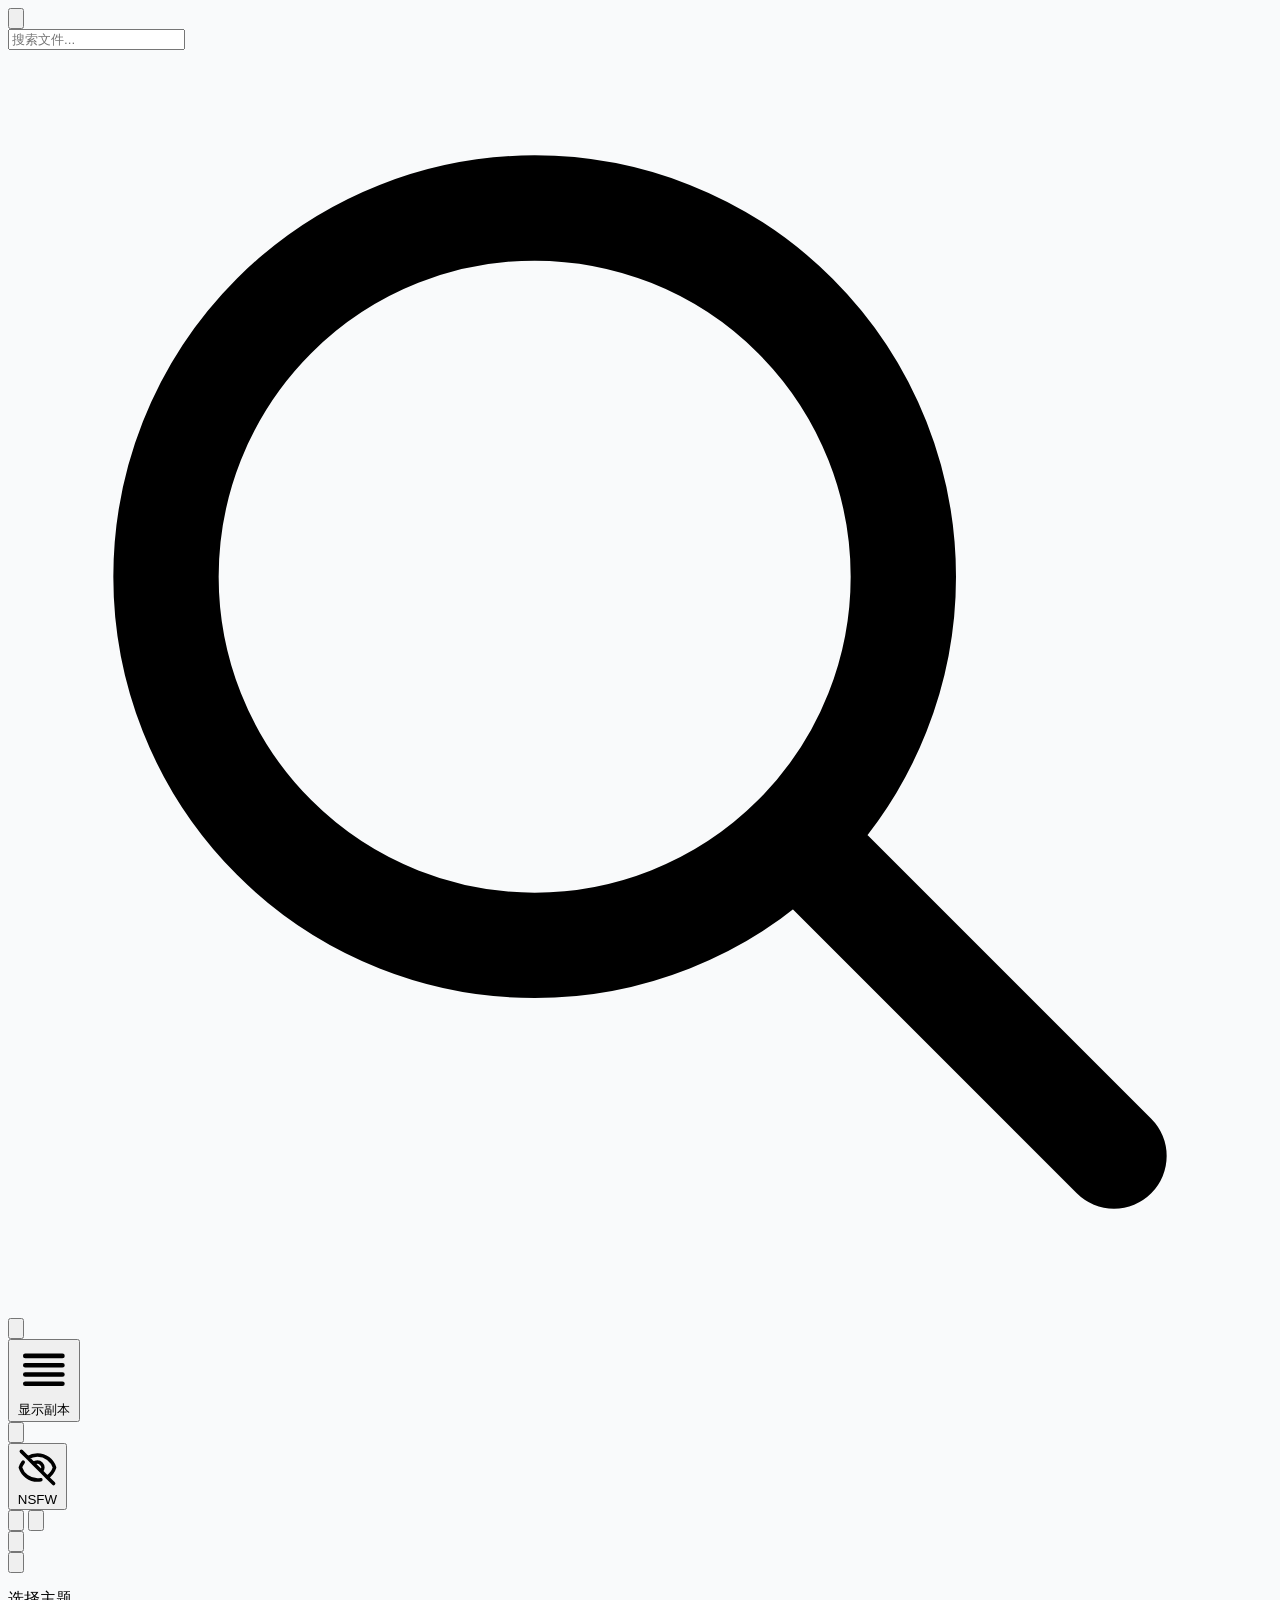
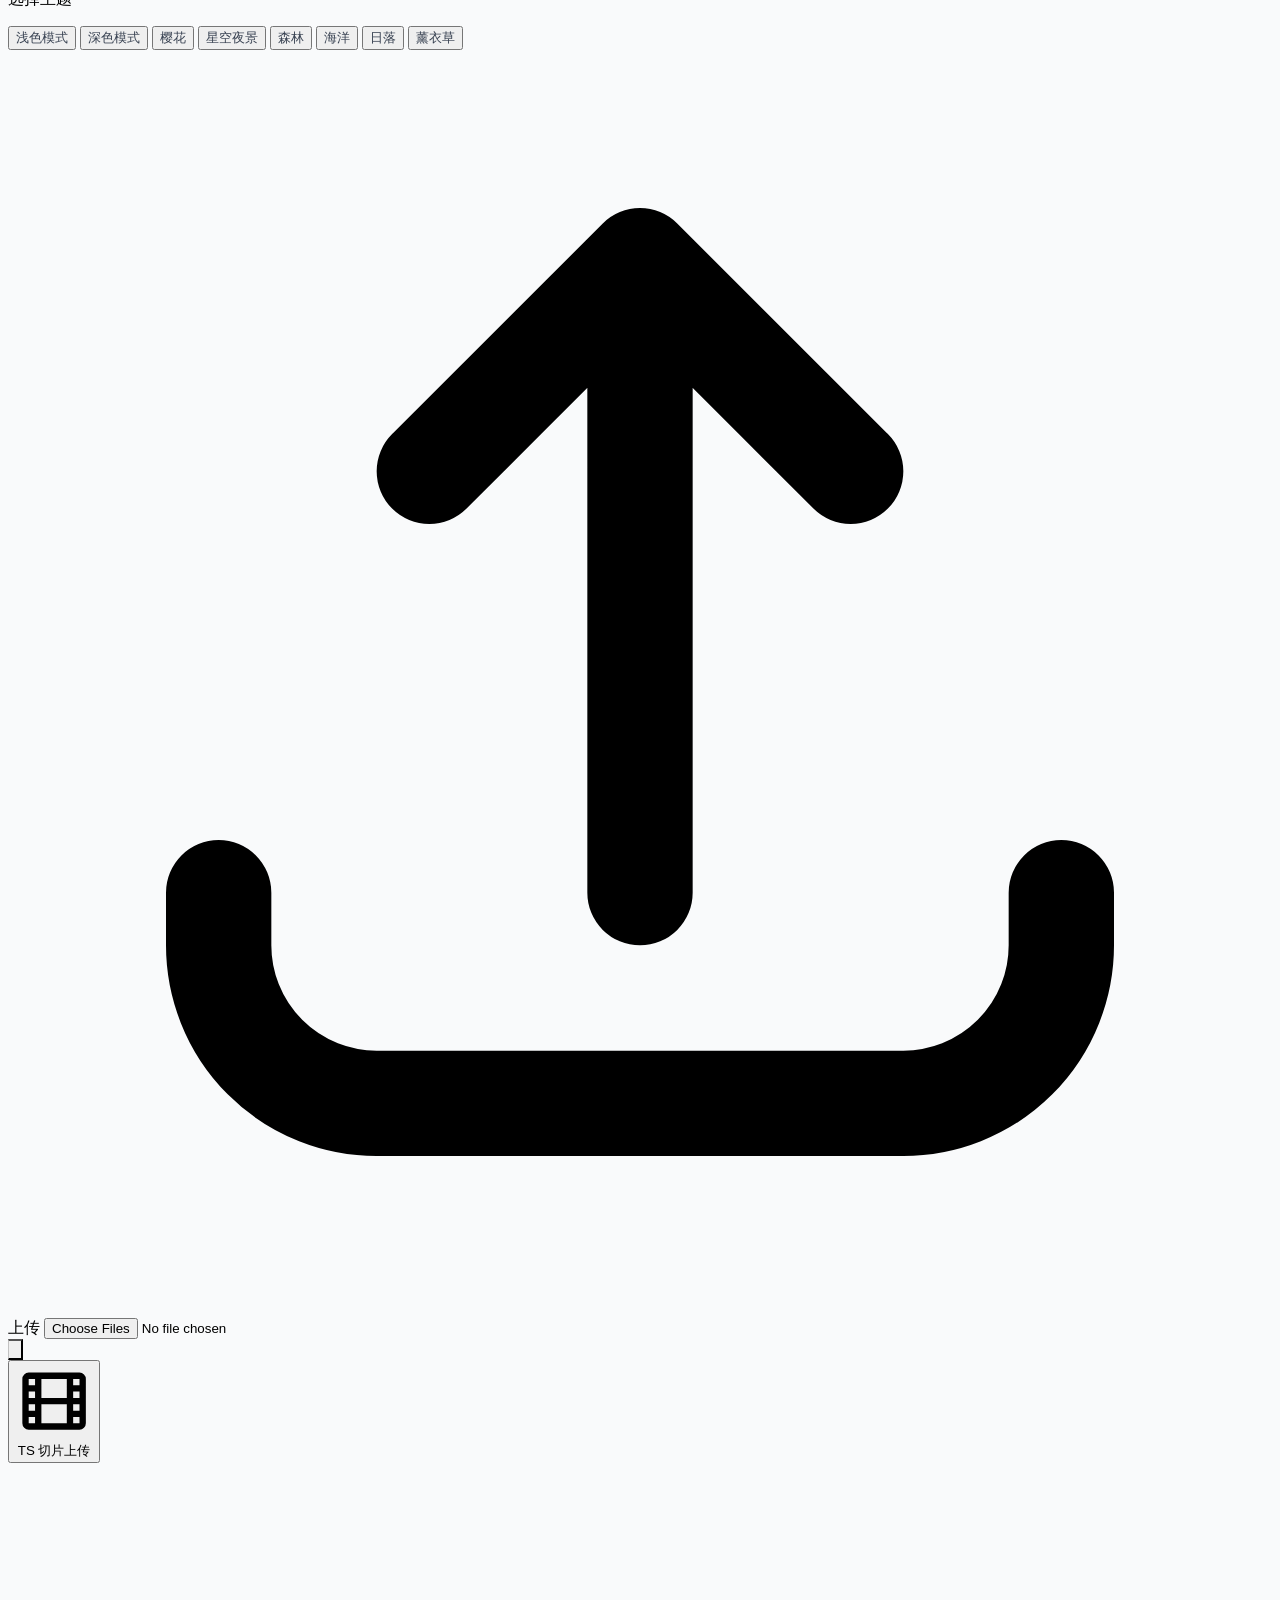
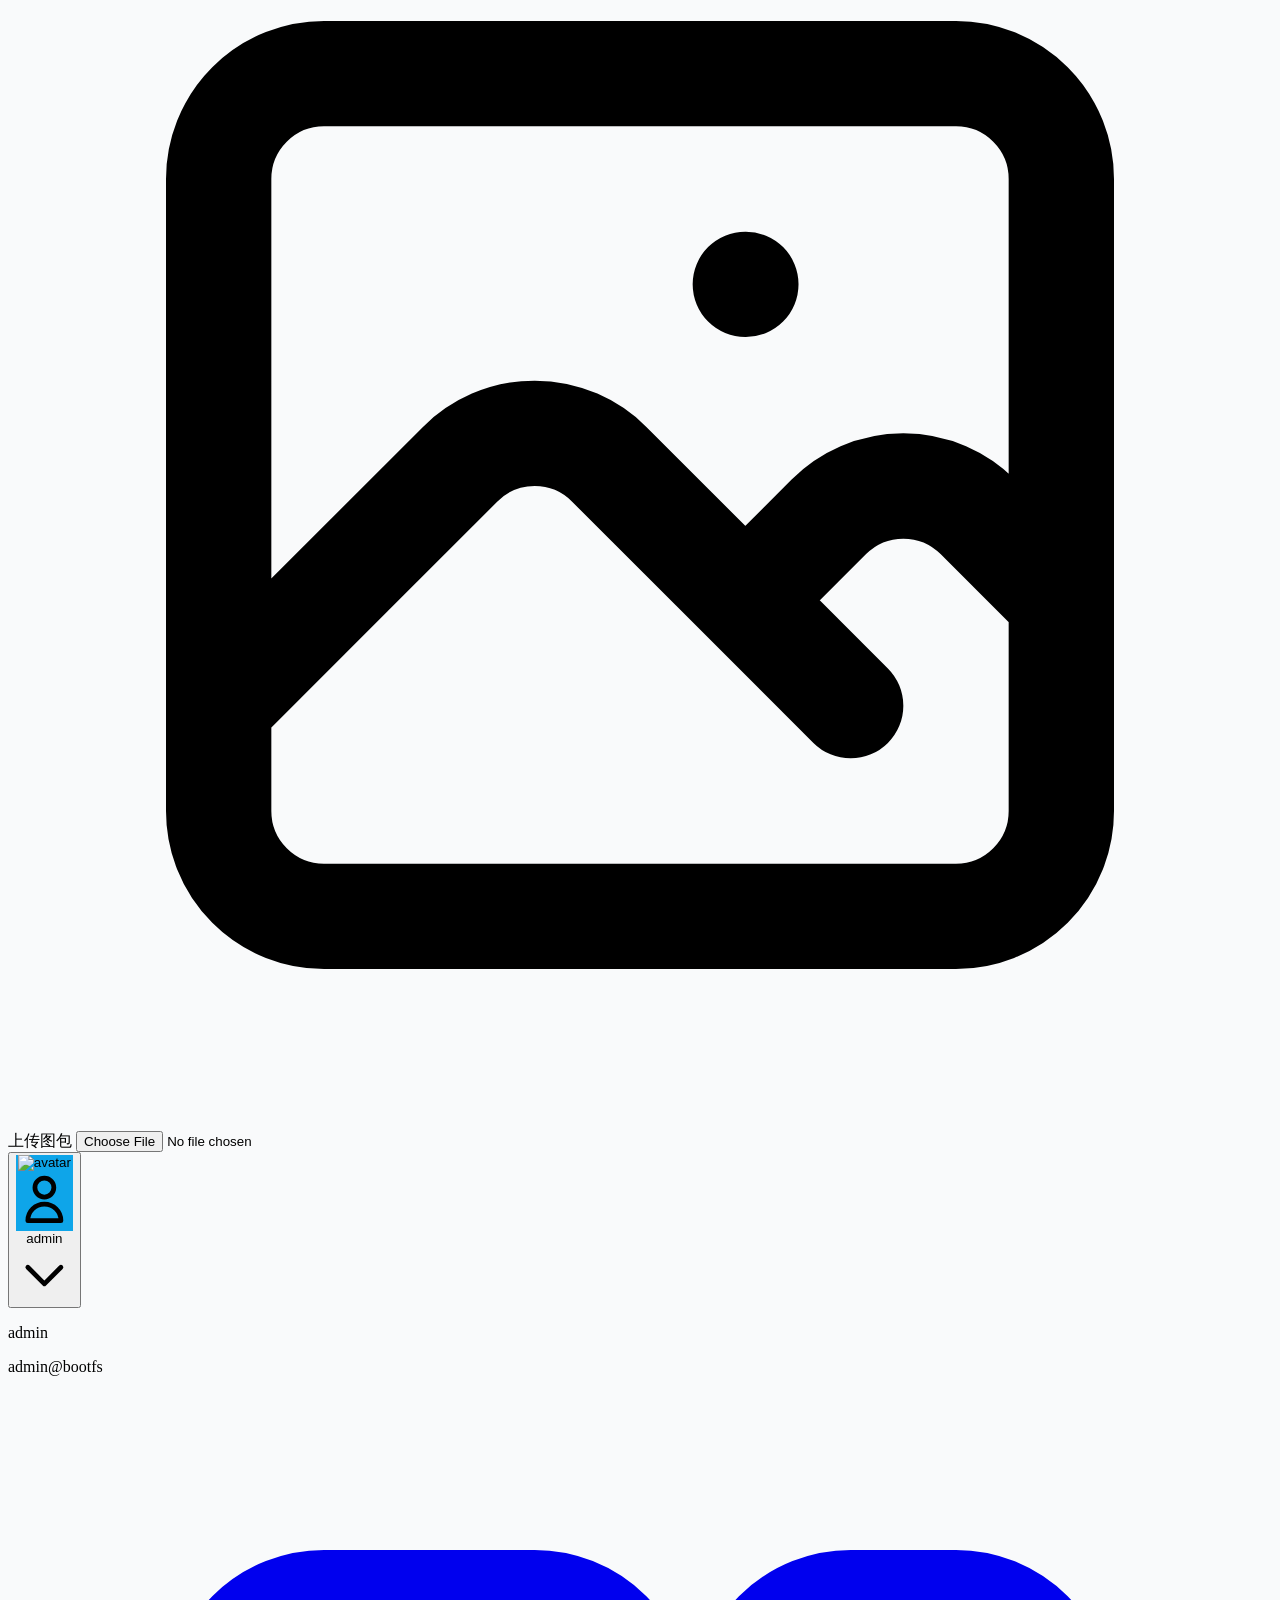
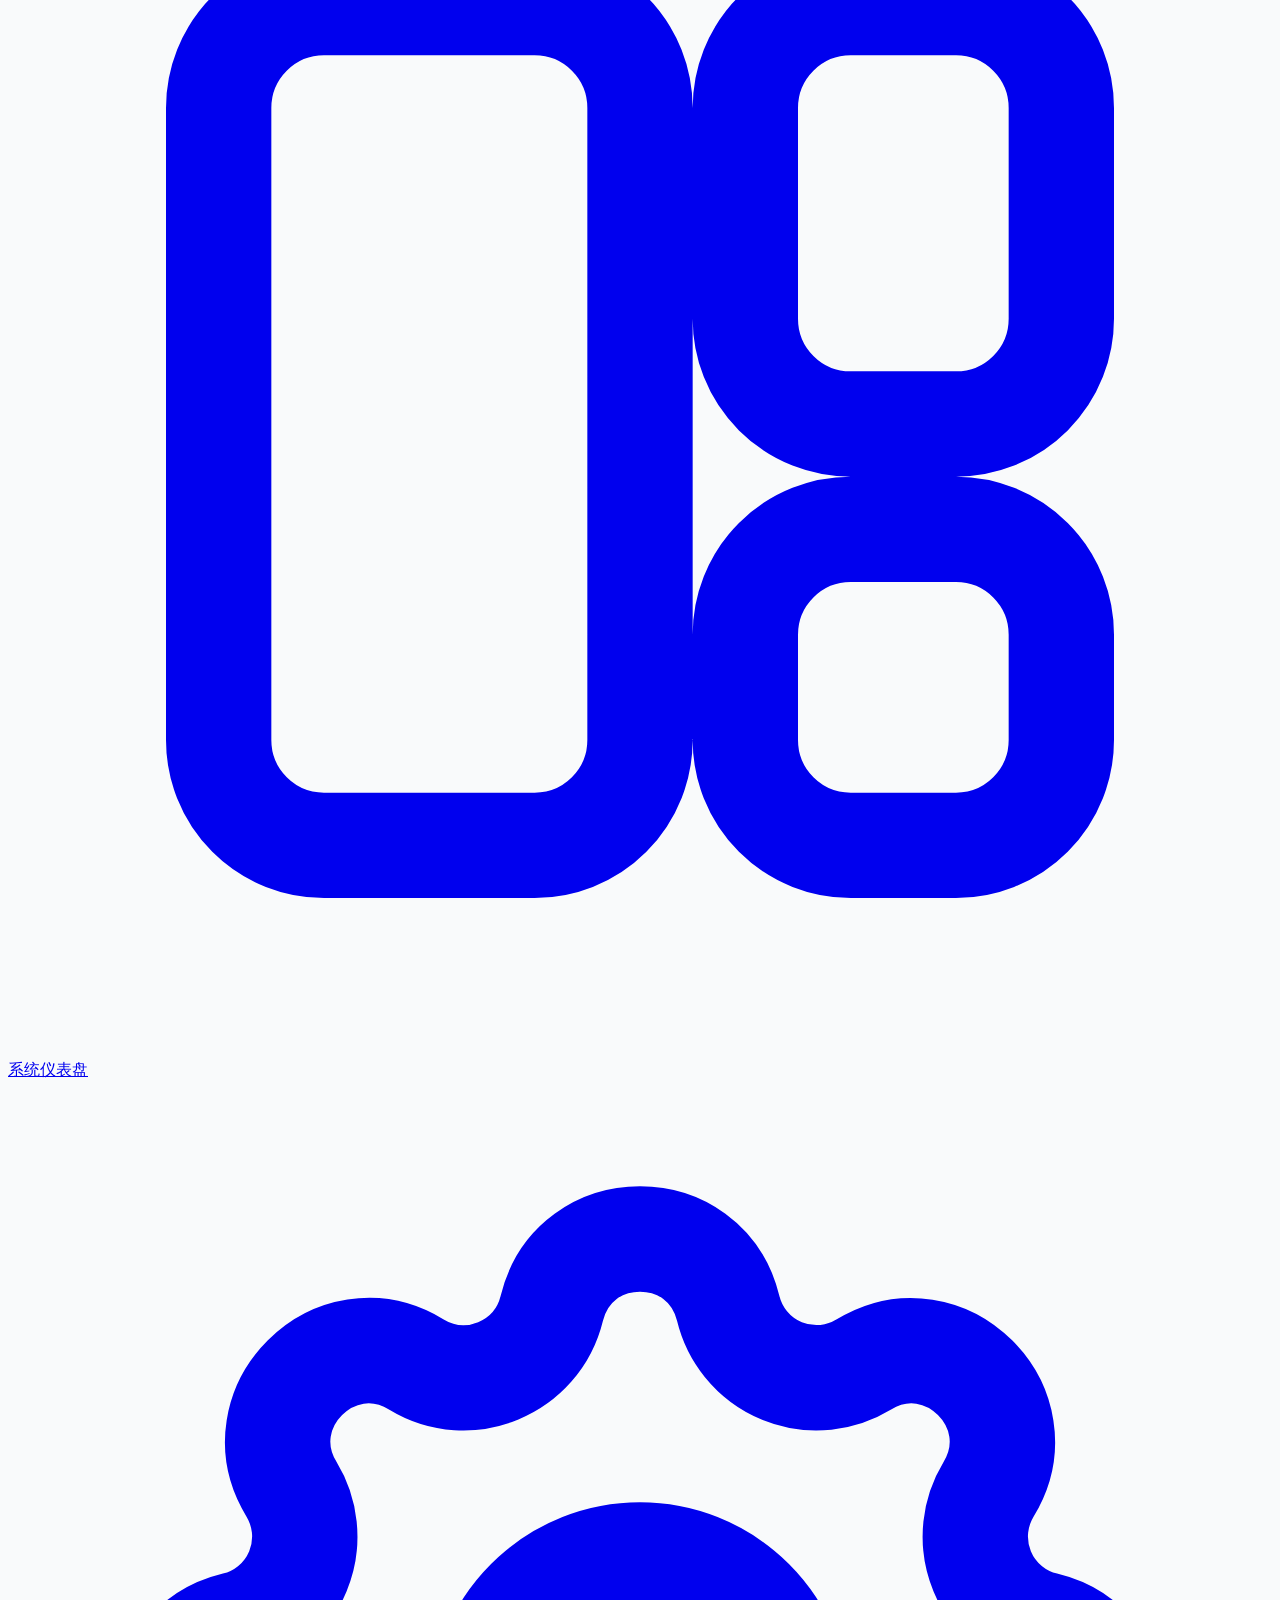
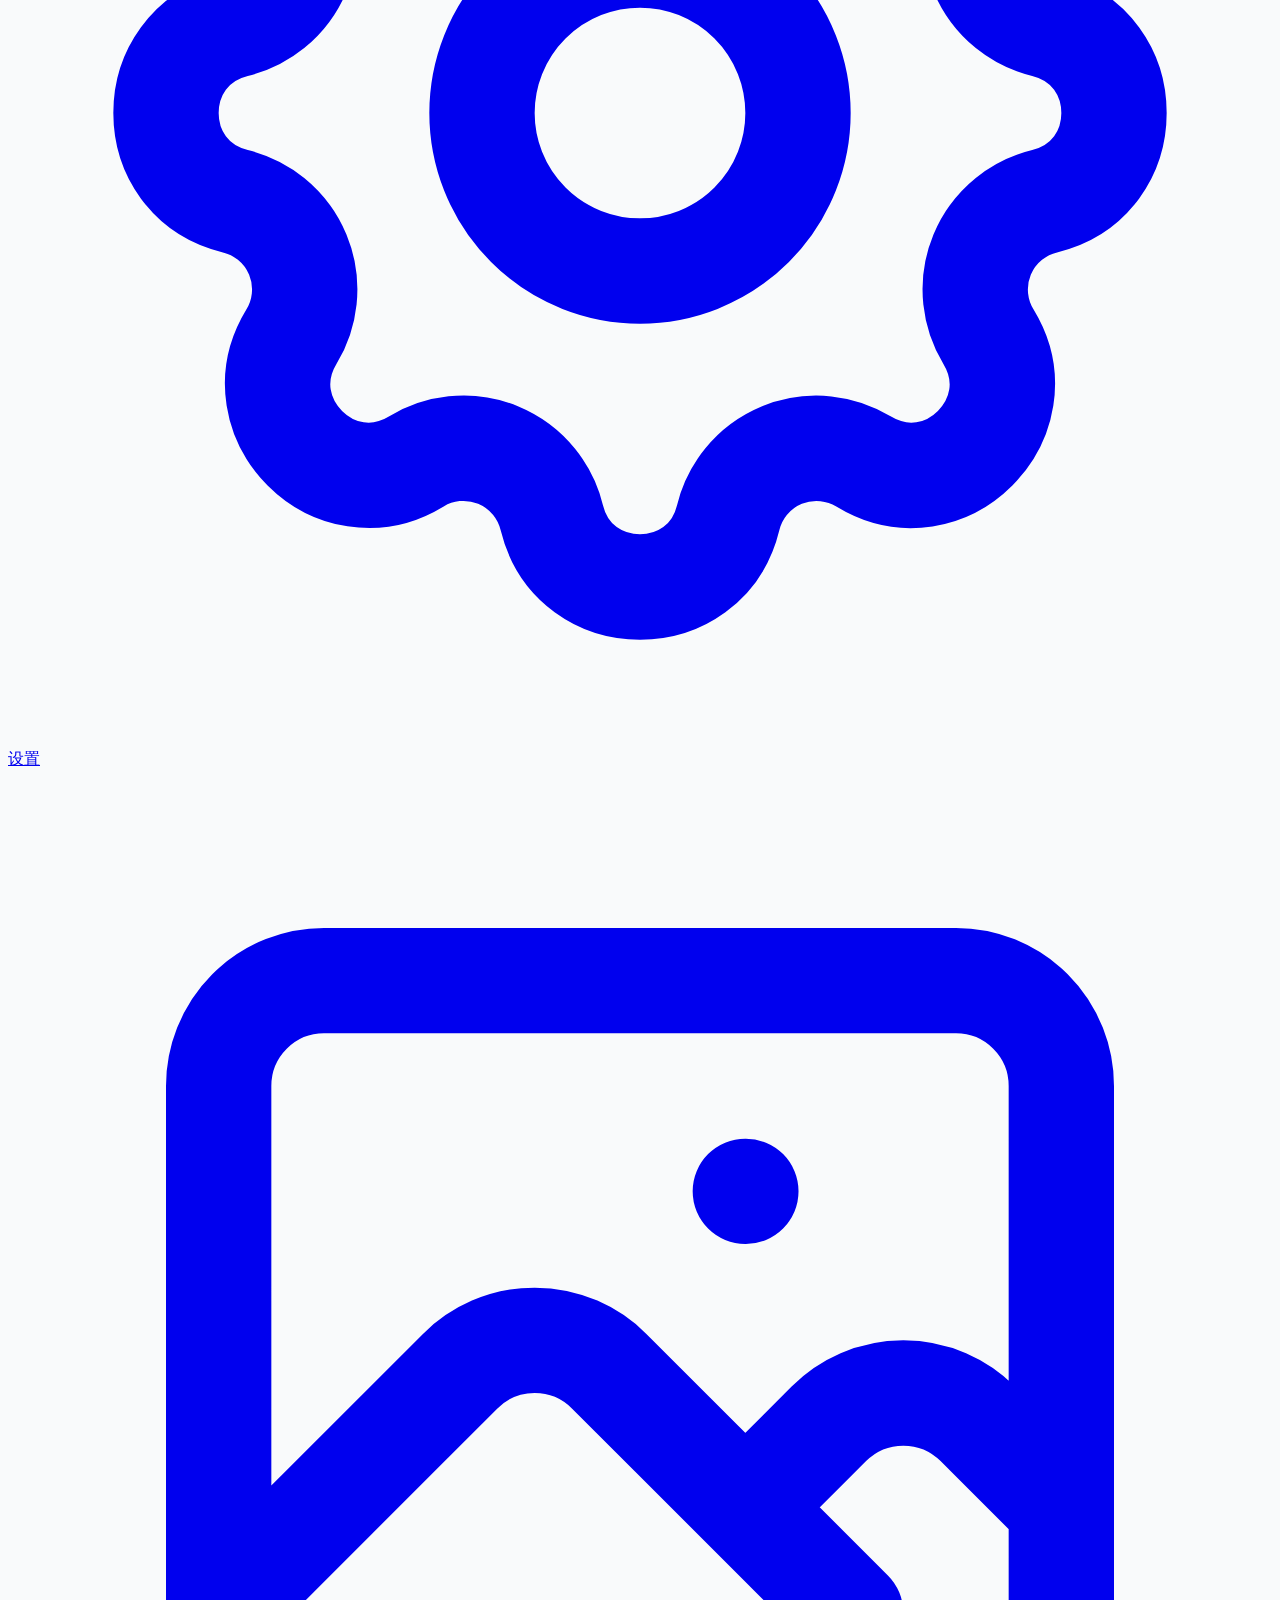
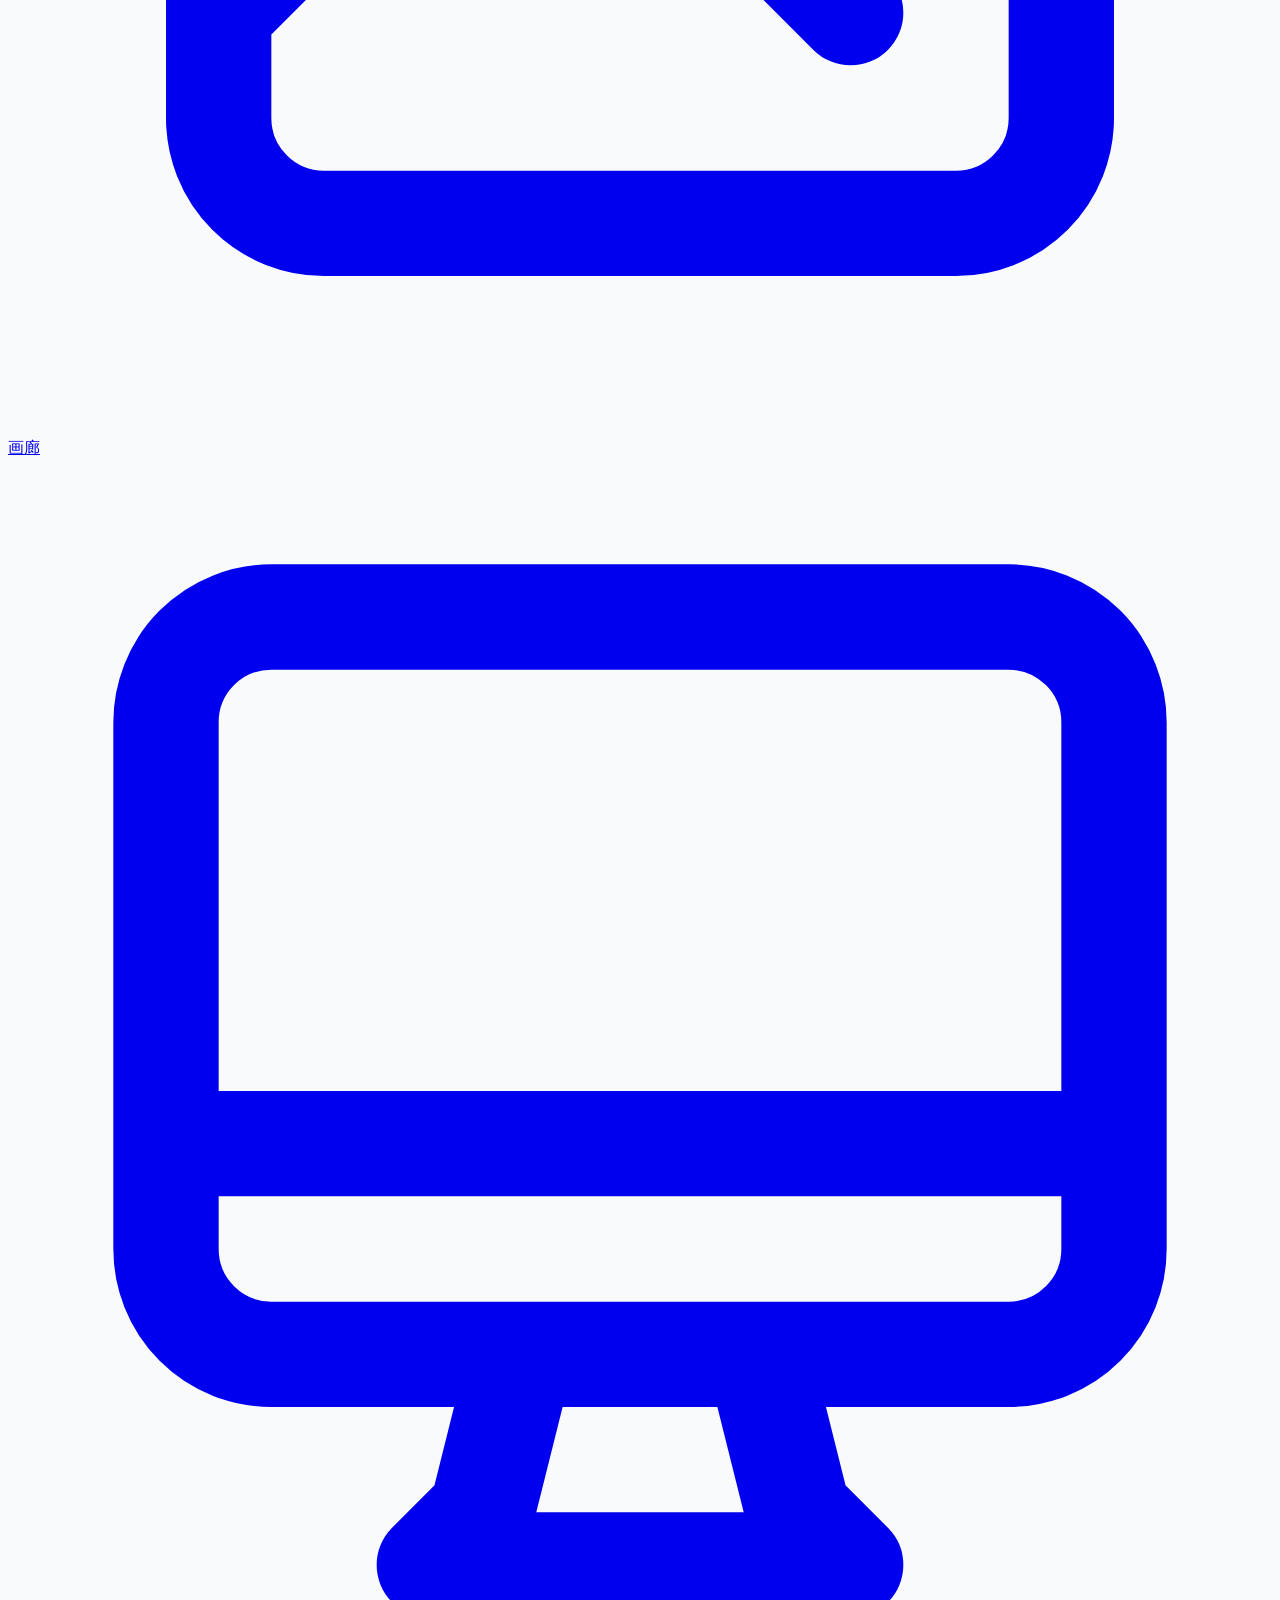
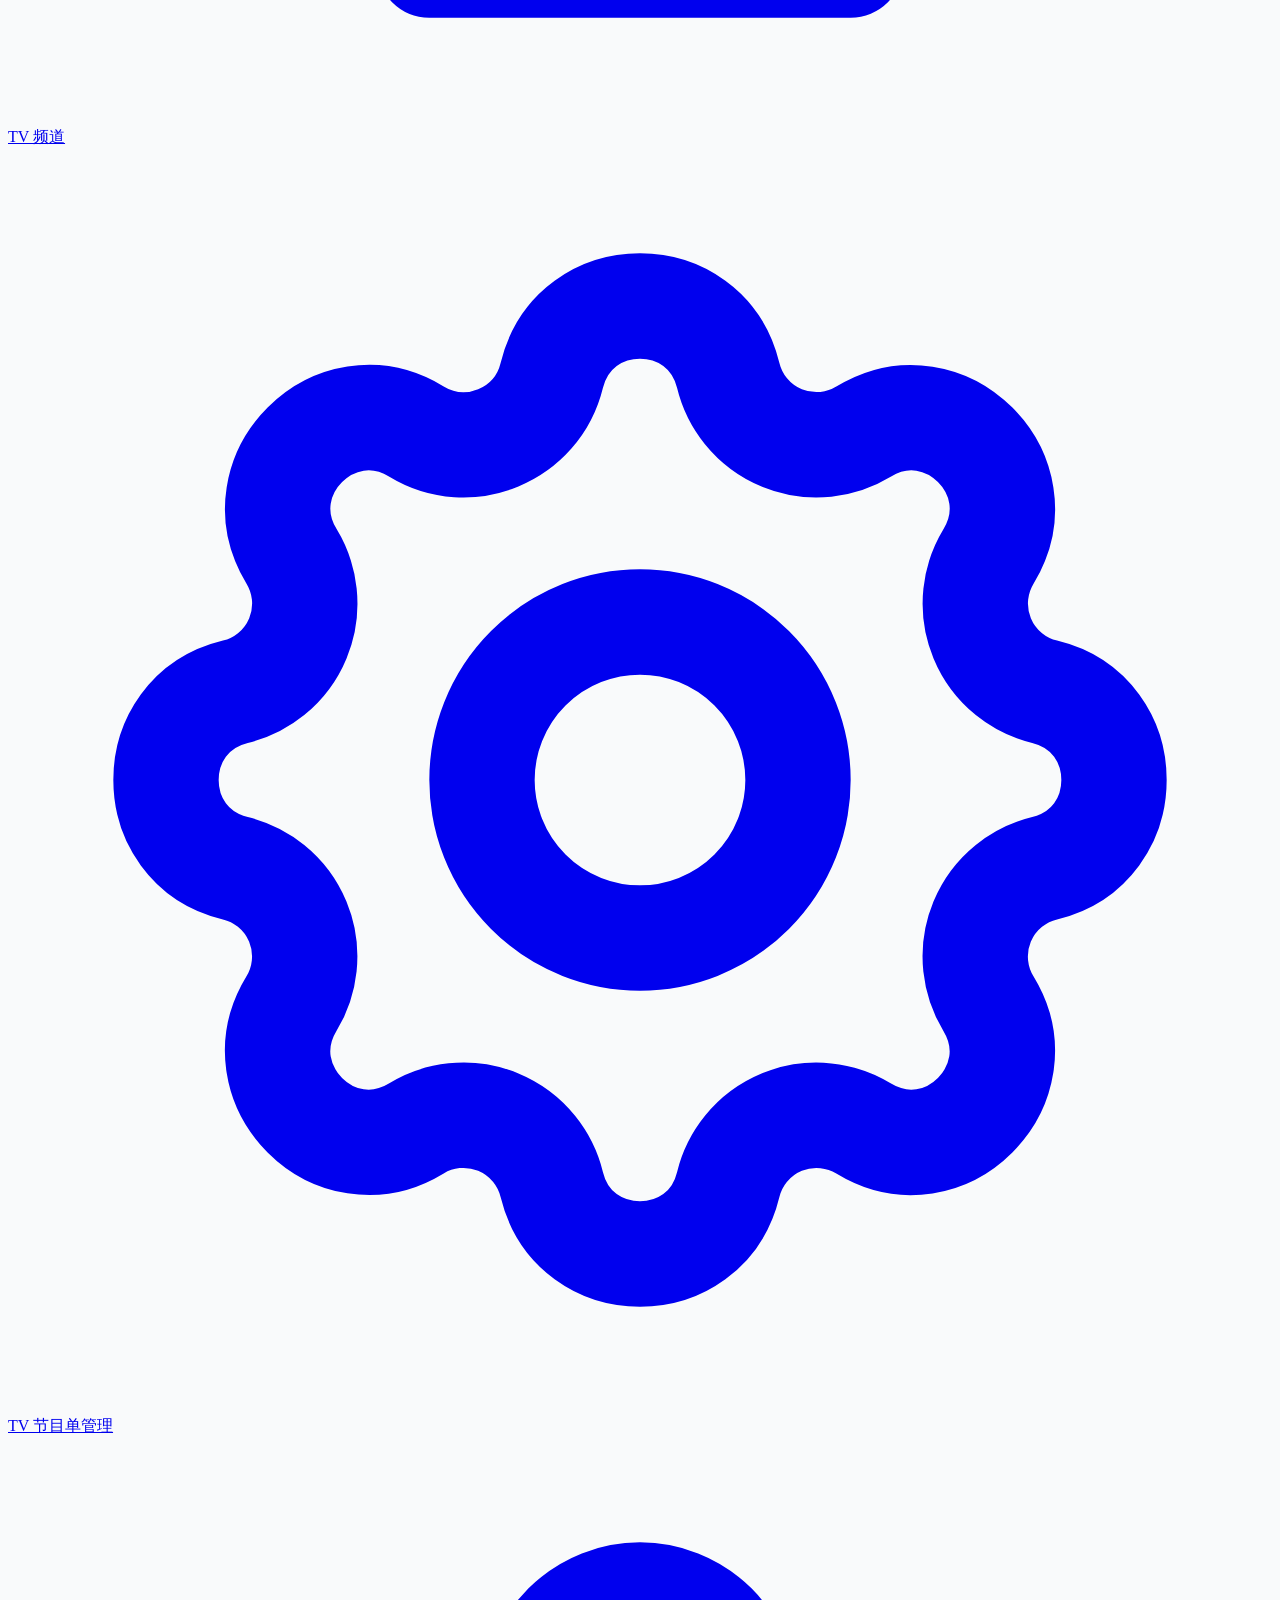
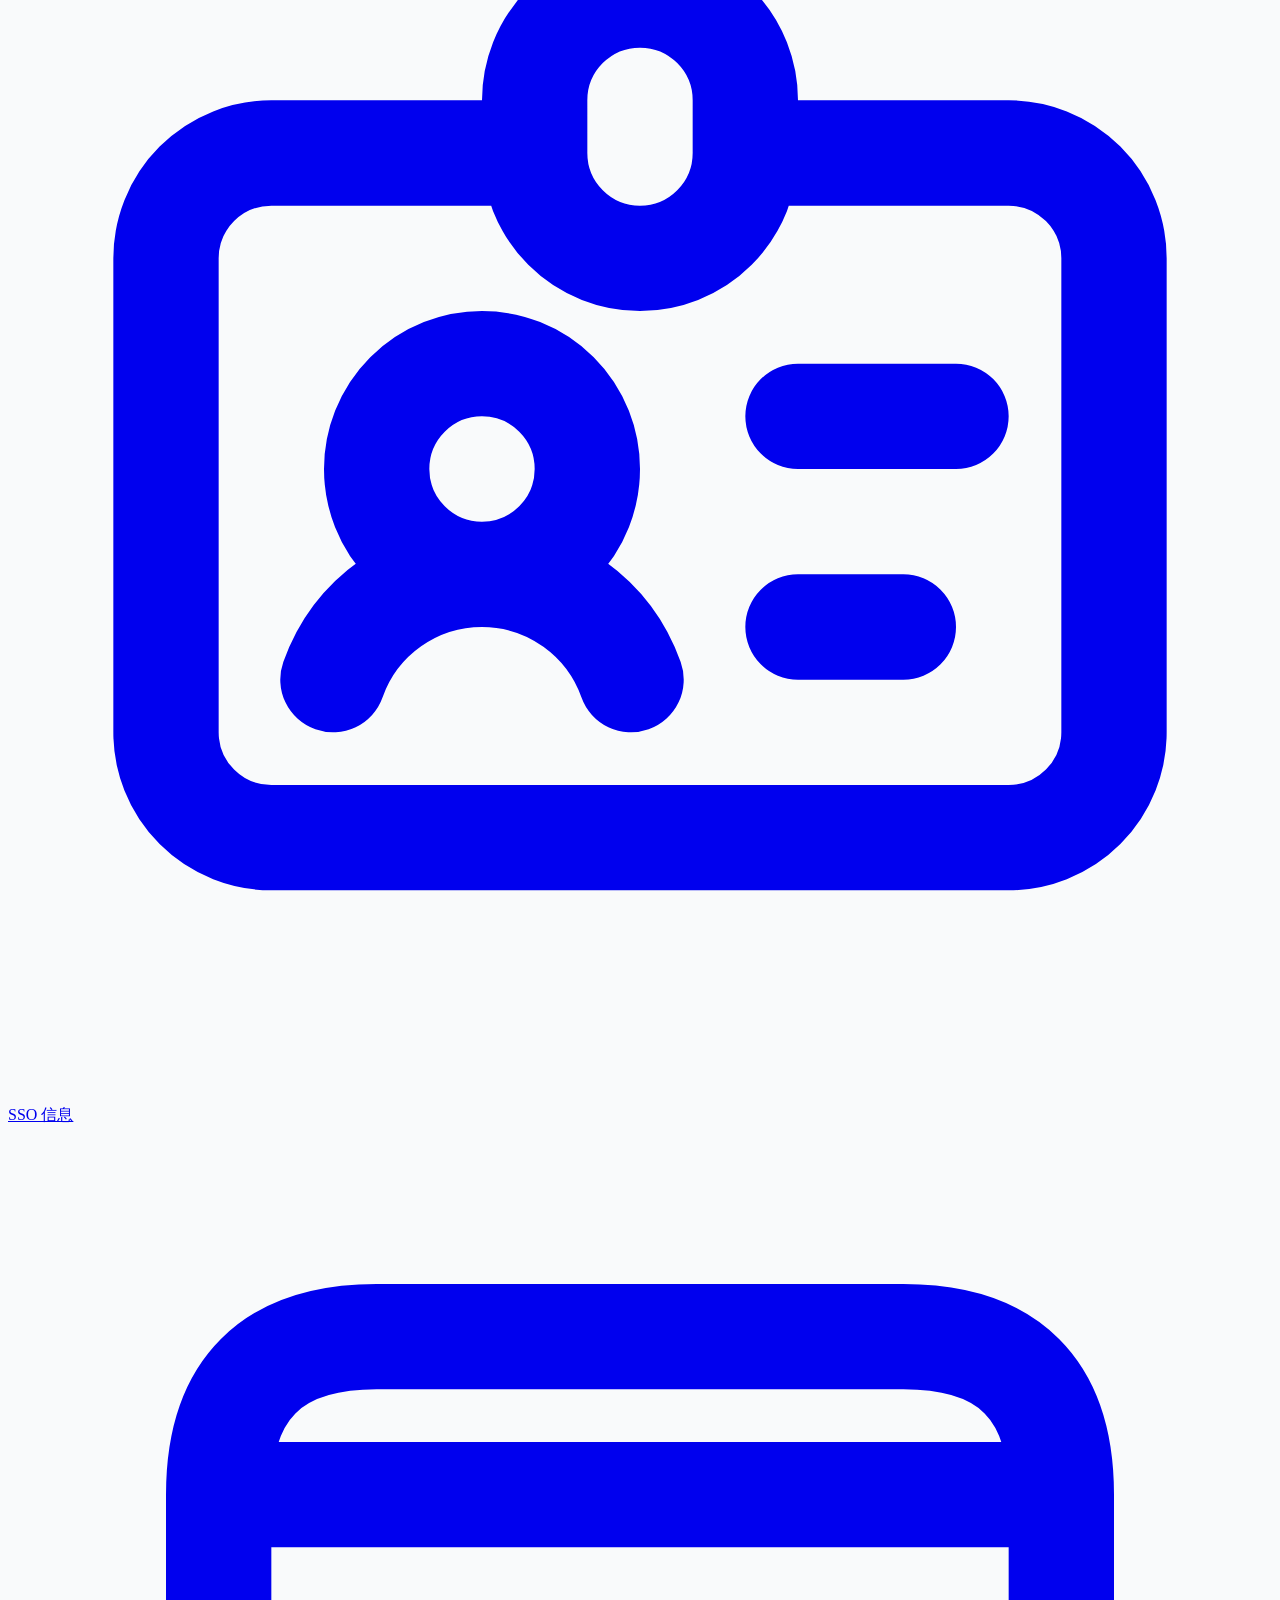
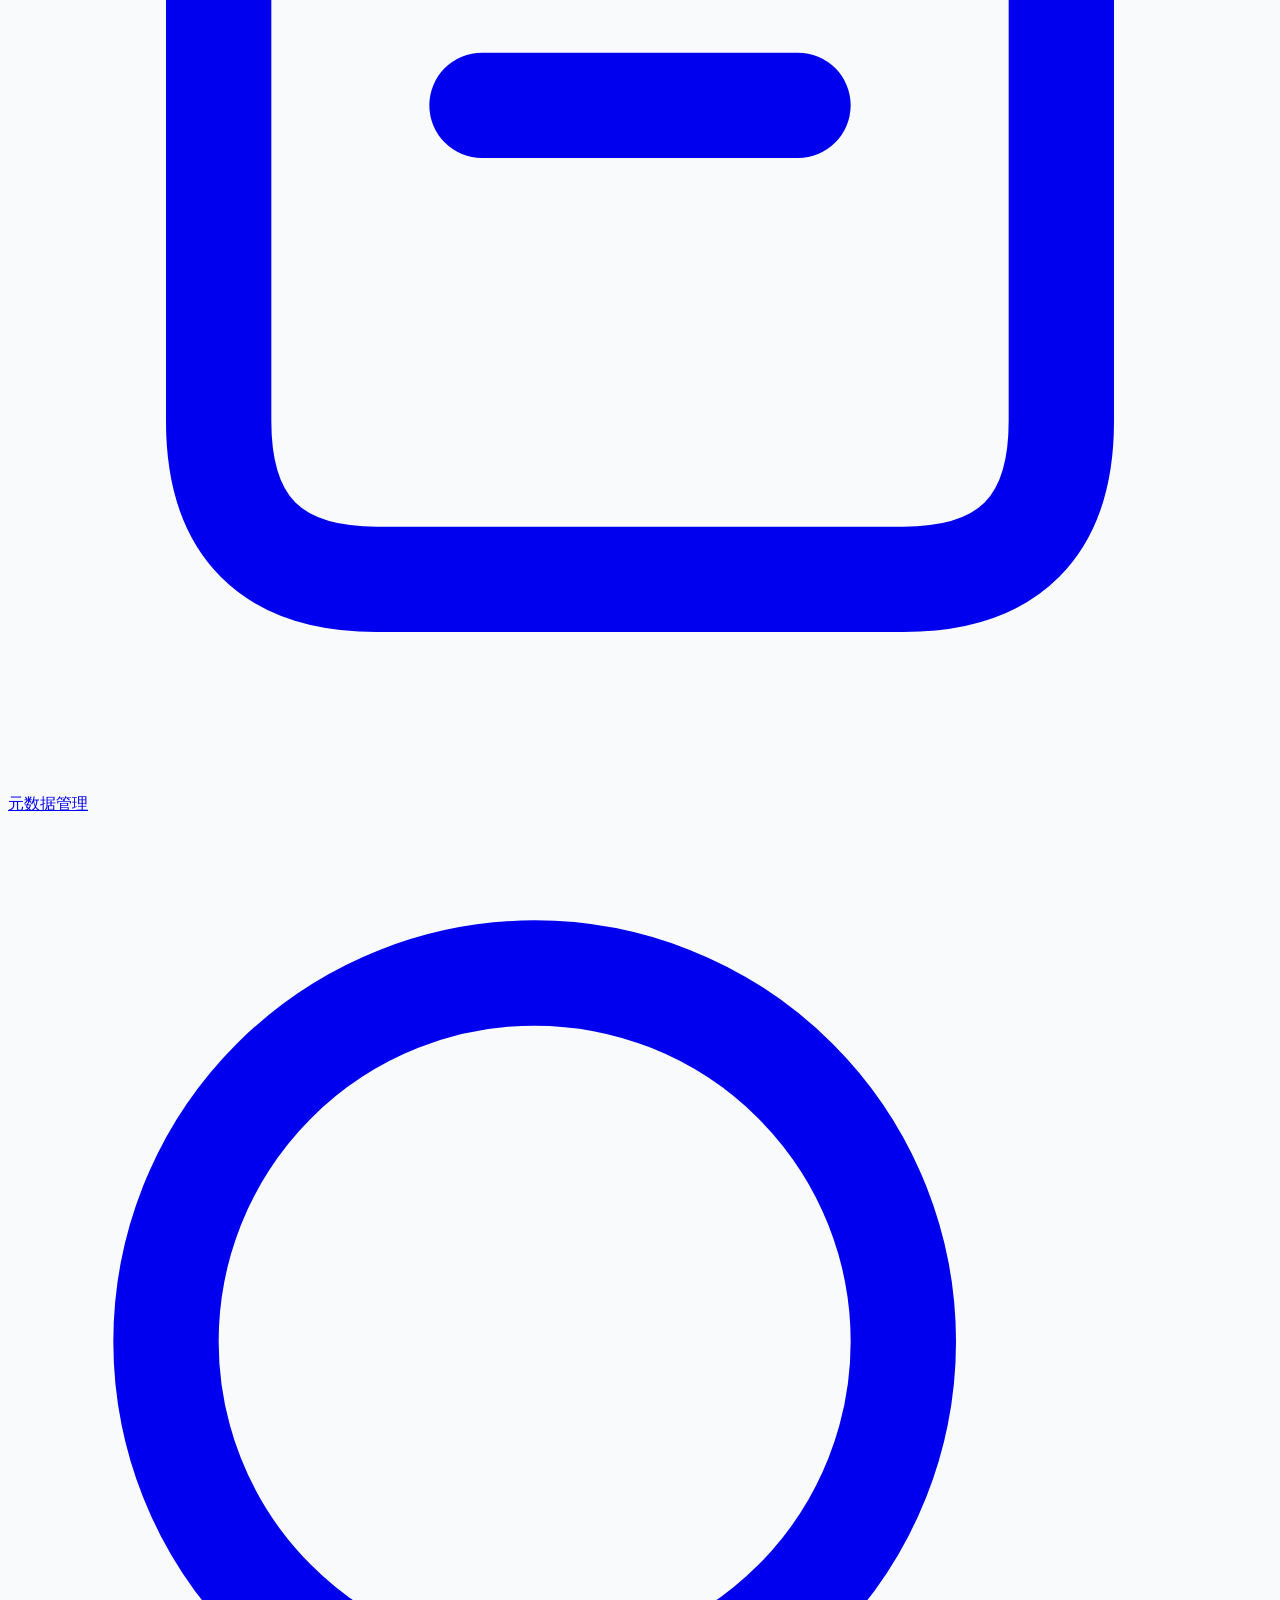
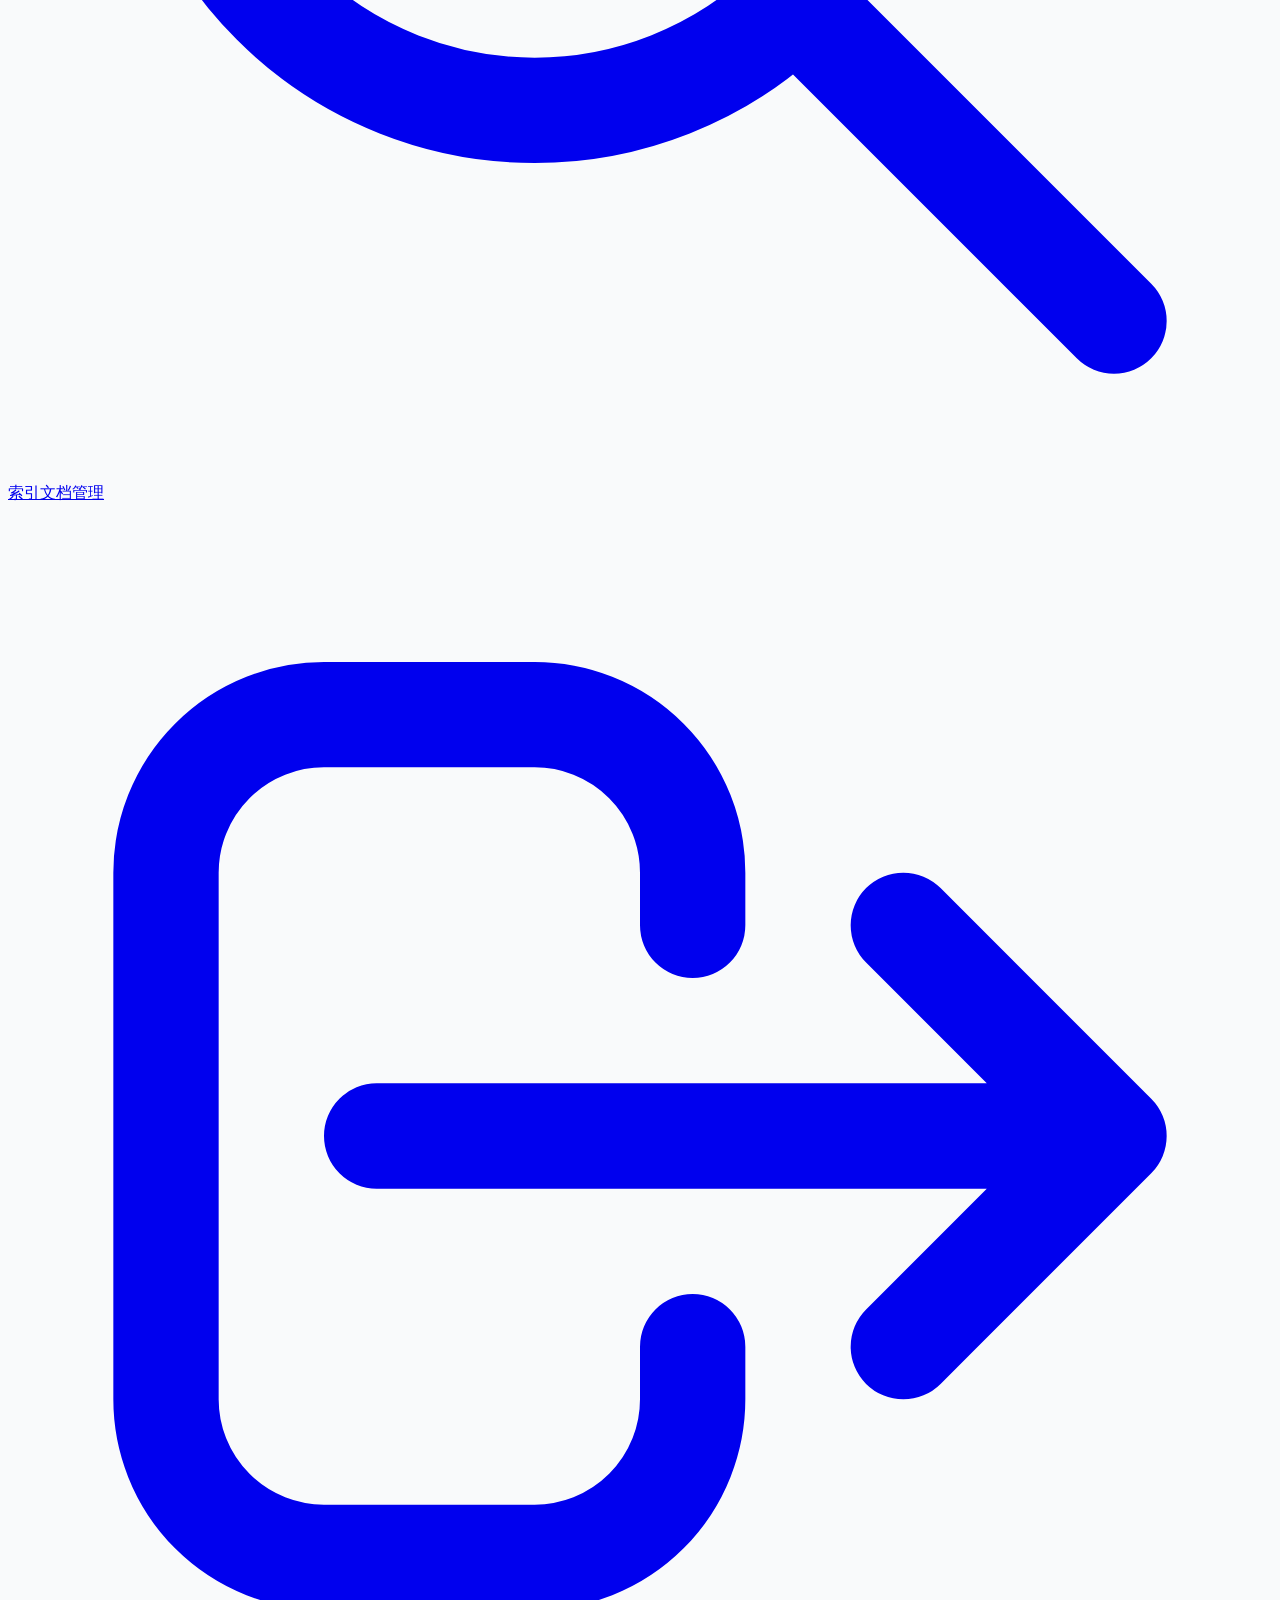
==== src/main/resources/templates/admin-dashboard.html @ b10b2a09 "feat: s3 support copy object & folder display" ====
<!DOCTYPE html>
<html lang="zh-CN">
<head>
    <script src="/security-utils.js"></script>
    <meta charset="UTF-8">
    <meta name="viewport" content="width=device-width, initial-scale=1.0">
    <title>BootFS</title>
    <!-- 全局加载遮罩：内联关键 CSS + 主题引导，先于外部样式表执行以避免弱网 FOUC -->
    <style>
        /* 主题变量最小子集（完整定义见 themes.css），保证遮罩与 body 背景在样式表到达前即按正确主题渲染 */
        :root, :root.theme-light { --color-bg-primary:#f9fafb; --color-accent-primary:#0ea5e9; --color-text-secondary:#374151; }
        :root.theme-dark { --color-bg-primary:#0a0a0a; --color-accent-primary:#00d98a; --color-text-secondary:#a8a8a8; }
        :root.theme-sakura { --color-bg-primary:#fef2f2; --color-accent-primary:#ec4899; --color-text-secondary:#9d174d; }
        :root.theme-starry-night { --color-bg-primary:#0f0f23; --color-accent-primary:#e94560; --color-text-secondary:#c4c4c4; }
        :root.theme-forest { --color-bg-primary:#f0fdf4; --color-accent-primary:#16a34a; --color-text-secondary:#166534; }
        :root.theme-ocean { --color-bg-primary:#0c1929; --color-accent-primary:#29b6f6; --color-text-secondary:#bbdefb; }
        :root.theme-sunset { --color-bg-primary:#fffbeb; --color-accent-primary:#f59e0b; --color-text-secondary:#92400e; }
        :root.theme-lavender { --color-bg-primary:#faf5ff; --color-accent-primary:#a855f7; --color-text-secondary:#6b21a8; }

        #globalLoadingMask {
            position: fixed; inset: 0; z-index: 9999;
            display: flex; align-items: center; justify-content: center;
            background-color: var(--color-bg-primary, #f9fafb);
            font-family: 'Outfit', 'Space Grotesk', system-ui, -apple-system, sans-serif;
            transition: opacity 0.3s ease;
        }
        #globalLoadingMask.is-hidden { opacity: 0; pointer-events: none; }
        #globalLoadingMask__spinner {
            width: 40px; height: 40px;
            color: var(--color-accent-primary, #0ea5e9);
            animation: glm-spin 1s linear infinite;
        }
        #globalLoadingMask__text {
            margin-top: 12px; font-size: 14px; font-weight: 500;
            color: var(--color-text-secondary, #374151);
        }
        @keyframes glm-spin { to { transform: rotate(360deg); } }
    </style>
    <script>
        // 立即应用已保存的主题，避免主题闪烁并让遮罩使用正确配色
        (function () {
            try {
                var t = localStorage.getItem('tfs-theme') || 'light';
                document.documentElement.classList.add('theme-' + t);
            } catch (e) {}
        })();
    </script>
    <link rel="preconnect" href="https://fonts.googleapis.com">
    <link rel="preconnect" href="https://fonts.gstatic.com" crossorigin>
    <link href="https://fonts.googleapis.com/css2?family=Space+Grotesk:wght@400;500;600;700&family=Outfit:wght@300;400;500;600&display=swap" rel="stylesheet">
    <script src="https://cdn.tailwindcss.com"></script>
    <link rel="stylesheet" href="/admin-styles.css">
    <link rel="stylesheet" href="/themes.css">
    <link rel="stylesheet" href="/admin-theme.css">
    <script>
        tailwind.config = {
            theme: {
                extend: {
                    borderRadius: {
                        none: '0px',
                        sm: '4px',
                        DEFAULT: '6px',
                        md: '6px',
                        lg: '6px',
                        xl: '8px',
                        '2xl': '8px',
                        '3xl': '8px',
                        full: '9999px',
                    },
                    fontFamily: {
                        display: ['Space Grotesk', 'system-ui', 'sans-serif'],
                        body: ['Outfit', 'system-ui', 'sans-serif'],
                    },
                    colors: {
                        primary: 'var(--color-accent-primary)',
                        secondary: 'var(--color-text-secondary)',
                        success: 'var(--color-success)',
                        danger: 'var(--color-danger)',
                        warning: 'var(--color-warning)',
                        info: 'var(--color-accent-primary)',
                    },
                    textColor: {
                        DEFAULT: 'var(--color-text-primary)',
                    }
                }
            }
        }
    </script>
    <link href="//vjs.zencdn.net/8.23.4/video-js.min.css" rel="stylesheet">
    <script src="//vjs.zencdn.net/8.23.4/video.min.js"></script>
</head>
<body class="overflow-hidden font-body" style="background-color: var(--color-bg-primary);">
    <!-- 全局加载遮罩：在样式表与脚本全部就绪后淡出移除 -->
    <div id="globalLoadingMask" role="status" aria-live="polite">
        <div style="display:flex; flex-direction:column; align-items:center;">
            <svg id="globalLoadingMask__spinner" fill="none" viewBox="0 0 24 24">
                <circle style="opacity:0.25" cx="12" cy="12" r="10" stroke="currentColor" stroke-width="4"></circle>
                <path style="opacity:0.75" fill="currentColor" d="M4 12a8 8 0 018-8V0C5.373 0 0 5.373 0 12h4zm2 5.291A7.962 7.962 0 014 12H0c0 3.042 1.135 5.824 3 7.938l3-2.647z"></path>
            </svg>
            <span id="globalLoadingMask__text">加载中...</span>
        </div>
    </div>
    <script>
        (function () {
            var mask = document.getElementById('globalLoadingMask');
            if (!mask) return;
            var removed = false;
            function removeMask() {
                if (removed) return;
                removed = true;
                mask.classList.add('is-hidden');
                setTimeout(function () { if (mask.parentNode) mask.parentNode.removeChild(mask); }, 320);
            }
            if (document.readyState === 'complete') {
                removeMask();
            } else {
                window.addEventListener('load', removeMask);
            }
            // 兜底：无论资源是否就绪，最多 5 秒后移除遮罩，避免卡死
            setTimeout(removeMask, 5000);
        })();
    </script>
    <div class="flex h-screen overflow-hidden">
        <!-- Main Content -->
        <div id="mainContent" class="flex-1 flex flex-col overflow-hidden">
            <!-- Top Bar -->
            <header class="shadow-sm border-b flex-shrink-0 z-40" style="background-color: var(--color-bg-secondary); border-color: var(--color-border-primary);">
                <div class="px-4 sm:px-6 lg:px-8">
                    <div class="flex items-center justify-between h-16">
                        <!-- Left: Search + Filter -->
                        <div class="flex-1 flex items-center gap-2 max-w-2xl">
                            <button id="homeBtn" class="flex-shrink-0 theme-icon-btn" title="回到首页">
                                <svg class="w-5 h-5" fill="none" stroke="currentColor" viewBox="0 0 24 24">
                                    <path stroke-linecap="round" stroke-linejoin="round" stroke-width="2" d="M3 12l2-2m0 0l7-7 7 7M5 10v10a1 1 0 001 1h3m10-11l2 2m-2-2v10a1 1 0 01-1 1h-3m-6 0a1 1 0 001-1v-4a1 1 0 011-1h2a1 1 0 011 1v4a1 1 0 001 1m-6 0h6"></path>
                                </svg>
                            </button>
                            <div class="relative flex-1 max-w-xl">
                                <input type="text" id="searchInput" placeholder="搜索文件..."
                                    class="w-full pl-10 pr-12 py-2 border rounded-lg text-sm theme-input focus:outline-none">
                                <svg class="w-5 h-5 absolute left-3 top-2.5" style="color: var(--color-text-muted);" fill="none" stroke="currentColor" viewBox="0 0 24 24">
                                    <path stroke-linecap="round" stroke-linejoin="round" stroke-width="2" d="M21 21l-6-6m2-5a7 7 0 11-14 0 7 7 0 0114 0z"></path>
                                </svg>
                                <button id="searchBtn" class="absolute right-1 top-1/2 -translate-y-1/2 theme-icon-btn theme-btn-primary">
                                    <svg class="w-4 h-4" fill="none" stroke="currentColor" viewBox="0 0 24 24">
                                        <path stroke-linecap="round" stroke-linejoin="round" stroke-width="2" d="M21 21l-6-6m2-5a7 7 0 11-14 0 7 7 0 0114 0z"></path>
                                    </svg>
                                </button>
                                <div id="searchSuggestions" class="hidden absolute top-full left-0 right-0 mt-1 theme-rounded-xl shadow-lg border overflow-hidden z-50" style="background-color: var(--color-bg-secondary); border-color: var(--color-border-primary);">
                                    <div id="suggestionList" class="max-h-64 overflow-y-auto">
                                    </div>
                                </div>
                            </div>
                            <button id="showAllBtn" class="flex-shrink-0 theme-btn-secondary whitespace-nowrap" title="显示副本">
                                <svg class="w-4 h-4 inline" fill="none" stroke="currentColor" viewBox="0 0 24 24">
                                    <path stroke-linecap="round" stroke-linejoin="round" stroke-width="2" d="M4 6h16M4 10h16M4 14h16M4 18h16"></path>
                                </svg>
                                <span class="hidden md:inline ml-1">显示副本</span>
                            </button>
                        </div>

                        <!-- Right: Actions -->
                        <div class="flex items-center space-x-3">
                            <!-- List mode buttons group -->
                            <div id="listModeActions" class="flex items-center space-x-3">
                                <button id="openLocalFolderBtn" class="theme-icon-btn" title="打开本地文件夹">
                                    <svg class="w-5 h-5" fill="none" stroke="currentColor" viewBox="0 0 24 24">
                                        <path stroke-linecap="round" stroke-linejoin="round" stroke-width="2" d="M3 7v10a2 2 0 002 2h14a2 2 0 002-2V9a2 2 0 00-2-2h-6l-2-2H5a2 2 0 00-2 2z"></path>
                                    </svg>
                                </button>
                            </div>

                            <!-- NSFW toggle shared by list and grid views -->
                            <button id="nsfwToggleBtn" class="theme-btn-secondary" title="NSFW 模糊开关">
                                <svg class="w-5 h-5" fill="none" stroke="currentColor" viewBox="0 0 24 24">
                                    <path stroke-linecap="round" stroke-linejoin="round" stroke-width="2" d="M13.875 18.825A10.05 10.05 0 0112 19c-4.478 0-8.268-2.943-9.543-7a9.97 9.97 0 011.563-3.029m5.858.908a3 3 0 114.243 4.243M9.878 9.878l4.242 4.242M9.88 9.88l-3.29-3.29m7.532 7.532l3.29 3.29M3 3l3.59 3.59m0 0A9.953 9.953 0 0112 5c4.478 0 8.268 2.943 9.543 7a10.025 10.025 0 01-4.132 5.411m0 0L21 21"></path>
                                </svg>
                                <span>NSFW</span>
                            </button>

                            <!-- View Toggle -->
                            <div class="hidden sm:flex items-center rounded-lg p-1" style="background-color: var(--color-bg-tertiary);">
                                <button id="listViewBtn" class="view-toggle-btn p-2 rounded-md transition-all active" data-view="list">
                                    <svg class="w-5 h-5" fill="none" stroke="currentColor" viewBox="0 0 24 24">
                                        <path stroke-linecap="round" stroke-linejoin="round" stroke-width="2" d="M4 6h16M4 12h16M4 18h16"></path>
                                    </svg>
                                </button>
                                <button id="gridViewBtn" class="view-toggle-btn p-2 rounded-md transition-all" data-view="grid">
                                    <svg class="w-5 h-5" fill="none" stroke="currentColor" viewBox="0 0 24 24">
                                        <path stroke-linecap="round" stroke-linejoin="round" stroke-width="2" d="M4 6a2 2 0 012-2h2a2 2 0 012 2v2a2 2 0 01-2 2H6a2 2 0 01-2-2V6zM14 6a2 2 0 012-2h2a2 2 0 012 2v2a2 2 0 01-2 2h-2a2 2 0 01-2-2V6zM4 16a2 2 0 012-2h2a2 2 0 012 2v2a2 2 0 01-2 2H6a2 2 0 01-2-2v-2zM14 16a2 2 0 012-2h2a2 2 0 012 2v2a2 2 0 01-2 2h-2a2 2 0 01-2-2v-2z"></path>
                                    </svg>
                                </button>
                            </div>

                            <!-- Refresh -->
                            <button onclick="refreshFileList()" class="theme-icon-btn" title="刷新">
                                <svg class="w-5 h-5" fill="none" stroke="currentColor" viewBox="0 0 24 24">
                                    <path stroke-linecap="round" stroke-linejoin="round" stroke-width="2" d="M4 4v5h.582m15.356 2A8.001 8.001 0 004.582 9m0 0H9m11 11v-5h-.581m0 0a8.003 8.003 0 01-15.357-2m15.357 2H15"></path>
                                </svg>
                            </button>

                            <!-- Theme Selector -->
                            <div class="relative">
                                <button id="themeMenuBtn" class="theme-icon-btn" title="主题">
                                    <svg xmlns="http://www.w3.org/2000/svg"
                                        fill="none" viewBox="0 0 24 24" stroke-width="1.5" stroke="currentColor"
                                        class="w-5 h-5">
                                        <path stroke-linecap="round" stroke-linejoin="round"
                                            d="M9.53 16.122a3 3 0 0 0-5.78 1.128 2.25 2.25 0 0 1-2.4 2.245 4.5 4.5 0 0 0 8.4-2.245c0-.399-.078-.78-.22-1.128Zm0 0a15.998 15.998 0 0 0 3.388-1.62m-5.043-.025a15.994 15.994 0 0 1 1.622-3.395m3.42 3.42a15.995 15.995 0 0 0 4.764-4.648l3.876-5.814a1.151 1.151 0 0 0-1.597-1.597L14.146 6.32a15.996 15.996 0 0 0-4.649 4.763m3.42 3.42a6.776 6.776 0 0 0-3.42-3.42" />
                                    </svg>
                                </button>
                                <div id="themeDropdown" class="hidden absolute right-0 mt-2 w-56 theme-rounded-xl shadow-lg border py-2 z-50" style="background-color: var(--color-bg-secondary); border-color: var(--color-border-primary);">
                                    <div class="px-3 py-2 border-b" style="border-color: var(--color-border-primary);">
                                        <p class="text-sm font-medium" style="color: var(--color-text-primary);">选择主题</p>
                                    </div>
                                    <div class="py-1">
                                        <button onclick="setTheme('light')" class="theme-option w-full flex items-center px-3 py-2 text-sm" style="color: var(--color-text-secondary);">
                                            <span class="w-4 h-4 rounded-full mr-3" style="background-color: #0ea5e9;"></span>
                                            浅色模式
                                        </button>
                                        <button onclick="setTheme('dark')" class="theme-option w-full flex items-center px-3 py-2 text-sm" style="color: var(--color-text-secondary);">
                                            <span class="w-4 h-4 rounded-full mr-3" style="background-color: #00d98a;"></span>
                                            深色模式
                                        </button>
                                        <button onclick="setTheme('sakura')" class="theme-option w-full flex items-center px-3 py-2 text-sm" style="color: var(--color-text-secondary);">
                                            <span class="w-4 h-4 rounded-full mr-3" style="background-color: #ec4899;"></span>
                                            樱花
                                        </button>
                                        <button onclick="setTheme('starry-night')" class="theme-option w-full flex items-center px-3 py-2 text-sm" style="color: var(--color-text-secondary);">
                                            <span class="w-4 h-4 rounded-full mr-3" style="background-color: #e94560;"></span>
                                            星空夜景
                                        </button>
                                        <button onclick="setTheme('forest')" class="theme-option w-full flex items-center px-3 py-2 text-sm" style="color: var(--color-text-secondary);">
                                            <span class="w-4 h-4 rounded-full mr-3" style="background-color: #16a34a;"></span>
                                            森林
                                        </button>
                                        <button onclick="setTheme('ocean')" class="theme-option w-full flex items-center px-3 py-2 text-sm" style="color: var(--color-text-secondary);">
                                            <span class="w-4 h-4 rounded-full mr-3" style="background-color: #29b6f6;"></span>
                                            海洋
                                        </button>
                                        <button onclick="setTheme('sunset')" class="theme-option w-full flex items-center px-3 py-2 text-sm" style="color: var(--color-text-secondary);">
                                            <span class="w-4 h-4 rounded-full mr-3" style="background-color: #f59e0b;"></span>
                                            日落
                                        </button>
                                        <button onclick="setTheme('lavender')" class="theme-option w-full flex items-center px-3 py-2 text-sm" style="color: var(--color-text-secondary);">
                                            <span class="w-4 h-4 rounded-full mr-3" style="background-color: #a855f7;"></span>
                                            薰衣草
                                        </button>
                                    </div>
                                </div>
                            </div>

                            <!-- Upload Split Button：主按钮普通上传，右侧下拉含 TS 切片上传 -->
                            <div class="flex items-stretch theme-rounded-lg">
                                <label class="flex items-center px-4 py-2 cursor-pointer transition-colors theme-btn-primary rounded-l-lg">
                                    <svg class="w-5 h-5 mr-2" fill="none" stroke="currentColor" viewBox="0 0 24 24">
                                        <path stroke-linecap="round" stroke-linejoin="round" stroke-width="2" d="M4 16v1a3 3 0 003 3h10a3 3 0 003-3v-1m-4-8l-4-4m0 0L8 8m4-4v12"></path>
                                    </svg>
                                    <span class="text-sm font-medium">上传</span>
                                    <input type="file" id="uploadFileBtn" class="hidden" multiple>
                                </label>
                                <div class="relative">
                                    <button id="uploadMenuBtn" type="button" class="h-full flex items-center px-2 transition-colors theme-btn-primary rounded-r-lg" style="border-left: 1px solid rgba(128,128,128,0.4);" title="更多上传方式">
                                        <svg class="w-4 h-4" fill="none" stroke="currentColor" viewBox="0 0 24 24">
                                            <path stroke-linecap="round" stroke-linejoin="round" stroke-width="2" d="M19 9l-7 7-7-7"></path>
                                        </svg>
                                    </button>
                                    <div id="uploadDropdown" class="hidden absolute right-0 mt-2 w-48 theme-rounded-lg shadow-lg border py-1 z-50" style="background-color: var(--color-bg-secondary); border-color: var(--color-border-primary);">
                                        <button id="tsUploadBtn" class="theme-dropdown-item w-full flex items-center px-4 py-2 text-sm">
                                            <svg class="w-4 h-4 mr-2" style="color: var(--color-text-muted);" fill="none" stroke="currentColor" viewBox="0 0 24 24">
                                                <path stroke-linecap="round" stroke-linejoin="round" stroke-width="2" d="M7 4v16M17 4v16M3 8h4m10 0h4M3 12h18M3 16h4m10 0h4M4 20h16a1 1 0 001-1V5a1 1 0 00-1-1H4a1 1 0 00-1 1v14a1 1 0 001 1z"></path>
                                            </svg>
                                            TS 切片上传
                                        </button>
                                        <label id="comicUploadLabel" class="theme-dropdown-item w-full flex items-center px-4 py-2 text-sm cursor-pointer">
                                            <svg class="w-4 h-4 mr-2" style="color: var(--color-text-muted);" fill="none" stroke="currentColor" viewBox="0 0 24 24">
                                                <path stroke-linecap="round" stroke-linejoin="round" stroke-width="2" d="M4 16l4.586-4.586a2 2 0 012.828 0L16 16m-2-2l1.586-1.586a2 2 0 012.828 0L20 14m-6-6h.01M6 20h12a2 2 0 002-2V6a2 2 0 00-2-2H6a2 2 0 00-2 2v12a2 2 0 002 2z"></path>
                                            </svg>
                                            上传图包
                                            <input type="file" id="comicUploadBtn" class="hidden" accept=".zip">
                                        </label>
                                    </div>
                                </div>
                            </div>
                            
                            <!-- User Menu -->
                            <div class="relative">
                                <button id="userMenuBtn" class="flex items-center space-x-3 p-2 rounded-lg transition-colors theme-btn-ghost">
                                    <div class="w-8 h-8 rounded-full flex items-center justify-center overflow-hidden" style="background-color: var(--color-accent-primary);">
                                        <img th:if="${ssoUser?.avatarUrl != null}" th:src="${ssoUser.avatarUrl}" alt="avatar" class="w-full h-full object-cover" />
                                        <svg th:unless="${ssoUser?.avatarUrl != null}" class="w-5 h-5" style="color: var(--color-accent-text);" fill="none" stroke="currentColor" viewBox="0 0 24 24">
                                            <path stroke-linecap="round" stroke-linejoin="round" stroke-width="2" d="M16 7a4 4 0 11-8 0 4 4 0 018 0zM12 14a7 7 0 00-7 7h14a7 7 0 00-7-7z"></path>
                                        </svg>
                                    </div>
                                    <span class="text-sm font-medium hidden sm:block" style="color: var(--color-text-primary);" th:text="${ssoUser?.nickname ?: ssoUser?.username ?: 'admin'}">admin</span>
                                    <svg class="w-4 h-4" style="color: var(--color-text-muted);" fill="none" stroke="currentColor" viewBox="0 0 24 24">
                                        <path stroke-linecap="round" stroke-linejoin="round" stroke-width="2" d="M19 9l-7 7-7-7"></path>
                                    </svg>
                                </button>
                                
                                <!-- Dropdown Menu -->
                                <div id="userDropdown" class="hidden absolute right-0 mt-2 w-48 theme-rounded-xl shadow-lg border py-1 z-50" style="background-color: var(--color-bg-secondary); border-color: var(--color-border-primary);">
                                    <div class="px-4 py-3 border-b" style="border-color: var(--color-border-primary);">
                                        <p class="text-sm font-medium" style="color: var(--color-text-primary);" th:text="${ssoUser?.nickname ?: ssoUser?.username ?: 'admin'}">admin</p>
                                        <p class="text-xs" style="color: var(--color-text-muted);" th:text="${ssoUser?.email ?: 'admin@bootfs'}">admin@bootfs</p>
                                    </div>
                                    <a href="/dashboard" class="theme-dropdown-item flex items-center px-4 py-2 text-sm">
                                        <svg class="w-4 h-4 mr-2" style="color: var(--color-text-muted);" fill="none" stroke="currentColor" viewBox="0 0 24 24">
                                            <path stroke-linecap="round" stroke-linejoin="round" stroke-width="2" d="M4 6a2 2 0 012-2h4a2 2 0 012 2v12a2 2 0 01-2 2H6a2 2 0 01-2-2V6zM14 6a2 2 0 012-2h2a2 2 0 012 2v4a2 2 0 01-2 2h-2a2 2 0 01-2-2V6zM14 16a2 2 0 012-2h2a2 2 0 012 2v2a2 2 0 01-2 2h-2a2 2 0 01-2-2v-2z"></path>
                                        </svg>
                                        系统仪表盘
                                    </a>
                                    <a href="/settings" class="theme-dropdown-item flex items-center px-4 py-2 text-sm" title="当前节点设置">
                                        <svg class="w-4 h-4 mr-2" style="color: var(--color-text-muted);" fill="none" stroke="currentColor" viewBox="0 0 24 24" aria-hidden="true">
                                            <path stroke-linecap="round" stroke-linejoin="round" stroke-width="2" d="M10.325 4.317c.426-1.756 2.924-1.756 3.35 0a1.724 1.724 0 002.573 1.066c1.543-.94 3.31.826 2.37 2.37a1.724 1.724 0 001.065 2.572c1.756.426 1.756 2.924 0 3.35a1.724 1.724 0 00-1.066 2.573c.94 1.543-.826 3.31-2.37 2.37a1.724 1.724 0 00-2.572 1.065c-.426 1.756-2.924 1.756-3.35 0a1.724 1.724 0 00-2.573-1.066c-1.543.94-3.31-.826-2.37-2.37a1.724 1.724 0 00-1.065-2.572c-1.756-.426-1.756-2.924 0-3.35a1.724 1.724 0 001.066-2.573c-.94-1.543.826-3.31 2.37-2.37.996.608 2.296.07 2.572-1.065z"></path>
                                            <path stroke-linecap="round" stroke-linejoin="round" stroke-width="2" d="M15 12a3 3 0 11-6 0 3 3 0 016 0z"></path>
                                        </svg>
                                        设置
                                    </a>
                                    <!-- <a href="/old-admin" class="theme-dropdown-item flex items-center px-4 py-2 text-sm">
                                        <svg class="w-4 h-4 mr-2" style="color: var(--color-text-muted);" fill="none" stroke="currentColor" viewBox="0 0 24 24">
                                            <path stroke-linecap="round" stroke-linejoin="round" stroke-width="2" d="M10 6H6a2 2 0 00-2 2v10a2 2 0 002 2h10a2 2 0 002-2v-4M14 4h6m0 0v6m0-6L10 14"></path>
                                        </svg>
                                        老版界面
                                    </a> -->
                                    <a href="/gallery" class="theme-dropdown-item flex items-center px-4 py-2 text-sm">
                                        <svg class="w-4 h-4 mr-2" style="color: var(--color-text-muted);" fill="none" stroke="currentColor" viewBox="0 0 24 24">
                                            <path stroke-linecap="round" stroke-linejoin="round" stroke-width="2" d="M4 16l4.586-4.586a2 2 0 012.828 0L16 16m-2-2l1.586-1.586a2 2 0 012.828 0L20 14m-6-6h.01M6 20h12a2 2 0 002-2V6a2 2 0 00-2-2H6a2 2 0 00-2 2v12a2 2 0 002 2z"></path>
                                        </svg>
                                        画廊
                                    </a>

                                    <div class="border-t" style="border-color: var(--color-border-primary);"></div>
                                    <a href="/tv" class="theme-dropdown-item flex items-center px-4 py-2 text-sm">
                                        <svg class="w-4 h-4 mr-2" style="color: var(--color-text-muted);" fill="none" stroke="currentColor" viewBox="0 0 24 24">
                                            <path stroke-linecap="round" stroke-linejoin="round" stroke-width="2" d="M9.75 17L9 20l-1 1h8l-1-1-.75-3M3 13h18M5 17h14a2 2 0 002-2V5a2 2 0 00-2-2H5a2 2 0 00-2 2v10a2 2 0 002 2z"></path>
                                        </svg>
                                        TV 频道
                                    </a>
                                    <a href="/tv/manage" class="theme-dropdown-item flex items-center px-4 py-2 text-sm">
                                        <svg class="w-4 h-4 mr-2" style="color: var(--color-text-muted);" fill="none" stroke="currentColor" viewBox="0 0 24 24">
                                            <path stroke-linecap="round" stroke-linejoin="round" stroke-width="2" d="M10.325 4.317c.426-1.756 2.924-1.756 3.35 0a1.724 1.724 0 002.573 1.066c1.543-.94 3.31.826 2.37 2.37a1.724 1.724 0 001.065 2.572c1.756.426 1.756 2.924 0 3.35a1.724 1.724 0 00-1.066 2.573c.94 1.543-.826 3.31-2.37 2.37a1.724 1.724 0 00-2.572 1.065c-.426 1.756-2.924 1.756-3.35 0a1.724 1.724 0 00-2.573-1.066c-1.543.94-3.31-.826-2.37-2.37a1.724 1.724 0 00-1.065-2.572c-1.756-.426-1.756-2.924 0-3.35a1.724 1.724 0 001.066-2.573c-.94-1.543.826-3.31 2.37-2.37.996.608 2.296.07 2.572-1.065z"></path>
                                            <path stroke-linecap="round" stroke-linejoin="round" stroke-width="2" d="M15 12a3 3 0 11-6 0 3 3 0 016 0z"></path>
                                        </svg>
                                        TV 节目单管理
                                    </a>
                                    <div th:if="${ssoEnabled}" class="border-t" style="border-color: var(--color-border-primary);"></div>
                                    <a th:if="${ssoEnabled}" th:href="${ssoInfoUrl}" href="#" target="_blank" class="theme-dropdown-item flex items-center px-4 py-2 text-sm">
                                        <svg class="w-4 h-4 mr-2" style="color: var(--color-text-muted);" fill="none" stroke="currentColor" viewBox="0 0 24 24">
                                            <path stroke-linecap="round" stroke-linejoin="round" stroke-width="2" d="M10 6H5a2 2 0 00-2 2v9a2 2 0 002 2h14a2 2 0 002-2V8a2 2 0 00-2-2h-5m-4 0V5a2 2 0 114 0v1m-4 0a2 2 0 104 0m-5 8a2 2 0 100-4 2 2 0 000 4zm0 0c1.306 0 2.417.835 2.83 2M9 14a3.001 3.001 0 00-2.83 2M15 11h3m-3 4h2"></path>
                                        </svg>
                                        SSO 信息
                                    </a>
                                    <div class="border-t" style="border-color: var(--color-border-primary);"></div>
                                    <a href="/etcd" class="theme-dropdown-item flex items-center px-4 py-2 text-sm">
                                        <svg class="w-4 h-4 mr-2" style="color: var(--color-text-muted);" fill="none" stroke="currentColor" viewBox="0 0 24 24">
                                            <path stroke-linecap="round" stroke-linejoin="round" stroke-width="2" d="M4 7v10c0 2 1 3 3 3h10c2 0 3-1 3-3V7M4 7c0-2 1-3 3-3h10c2 0 3 1 3 3M4 7h16M9 11h6"></path>
                                        </svg>
                                        元数据管理
                                    </a>
                                    <a href="/meilisearch" class="theme-dropdown-item flex items-center px-4 py-2 text-sm">
                                        <svg class="w-4 h-4 mr-2" style="color: var(--color-text-muted);" fill="none" stroke="currentColor" viewBox="0 0 24 24">
                                            <path stroke-linecap="round" stroke-linejoin="round" stroke-width="2" d="M21 21l-6-6m2-5a7 7 0 11-14 0 7 7 0 0114 0z"></path>
                                        </svg>
                                        索引文档管理
                                    </a>
                                    <div th:if="${ssoEnabled}" class="border-t" style="border-color: var(--color-border-primary);"></div>
                                    <a th:if="${ssoEnabled}" href="/api/logout" class="theme-dropdown-item theme-dropdown-item-danger flex items-center px-4 py-2 text-sm">
                                        <svg class="w-4 h-4 mr-2" fill="none" stroke="currentColor" viewBox="0 0 24 24">
                                            <path stroke-linecap="round" stroke-linejoin="round" stroke-width="2" d="M17 16l4-4m0 0l-4-4m4 4H7m6 4v1a3 3 0 01-3 3H6a3 3 0 01-3-3V7a3 3 0 013-3h4a3 3 0 013 3v1"></path>
                                        </svg>
                                        退出登录
                                    </a>
                                </div>
                            </div>
                        </div>
                    </div>
                </div>
            </header>

            <!-- Page Content -->
            <main id="mainView" class="flex-1 overflow-y-auto p-6 theme-page-bg">
                
                <div class="flex items-center justify-between gap-3 mb-4">
                    <nav id="folderBreadcrumbs" aria-label="文件夹路径" class="flex items-center flex-wrap gap-2 text-sm theme-page-text-secondary"></nav>
                    <button id="newFolderBtn" type="button" class="theme-btn-secondary whitespace-nowrap">新建文件夹</button>
                </div>

                <!-- File Grid/List View -->
                <div class="theme-card theme-rounded-xl theme-shadow relative overflow-hidden">
                    <!-- Loading Overlay -->
                    <div id="loadingOverlay" class="hidden absolute inset-0 flex items-center justify-center z-50 theme-rounded-xl" style="background-color: var(--color-bg-secondary); opacity: 0.9;">
                        <div class="flex flex-col items-center">
                            <svg class="animate-spin h-10 w-10 mb-3" style="color: var(--color-accent-primary);" fill="none" viewBox="0 0 24 24">
                                <circle class="opacity-25" cx="12" cy="12" r="10" stroke="currentColor" stroke-width="4"></circle>
                                <path class="opacity-75" fill="currentColor" d="M4 12a8 8 0 018-8V0C5.373 0 0 5.373 0 12h4zm2 5.291A7.962 7.962 0 014 12H0c0 3.042 1.135 5.824 3 7.938l3-2.647z"></path>
                            </svg>
                            <span class="font-medium theme-page-text-secondary">加载中...</span>
                        </div>
                    </div>
                    
                    <!-- Grid View (Waterfall) -->
                    <div id="gridView" class="hidden p-4">
                        <div id="waterfallContainer" class="flex gap-4">
                        </div>
                        <div id="noMoreContent" class="hidden text-center py-8 theme-page-text-tertiary">
                            没有更多内容了
                        </div>
                        <div id="loadMoreBtn" class="text-center py-8">
                            <button id="loadMoreButton" onclick="loadGridView(false)" class="theme-btn-primary disabled:opacity-50 disabled:cursor-not-allowed min-w-[140px]">
                                <svg id="loadMoreSpinner" class="hidden animate-spin h-5 w-5 mr-2" style="color: var(--color-accent-text);" fill="none" viewBox="0 0 24 24">
                                    <circle class="opacity-25" cx="12" cy="12" r="10" stroke="currentColor" stroke-width="4"></circle>
                                    <path class="opacity-75" fill="currentColor" d="M4 12a8 8 0 018-8V0C5.373 0 0 5.373 0 12h4zm2 5.291A7.962 7.962 0 014 12H0c0 3.042 1.135 5.824 3 7.938l3-2.647z"></path>
                                </svg>
                                <span id="loadMoreText">加载更多</span>
                            </button>
                        </div>
                    </div>

                    <!-- List View -->
                    <div id="listView" class="relative">
                        <!-- 拖拽上传遮罩 -->
                        <div id="listDropOverlay" class="hidden absolute inset-0 z-10 flex items-center justify-center theme-rounded-xl pointer-events-none" style="border: 2px dashed var(--color-accent-primary); background-color: var(--color-bg-secondary); opacity: 0.92;">
                            <div class="text-center px-6 py-8">
                                <svg class="w-10 h-10 mx-auto mb-3" style="color: var(--color-accent-primary);" fill="none" stroke="currentColor" viewBox="0 0 24 24"><path stroke-linecap="round" stroke-linejoin="round" stroke-width="1.5" d="M7 16a4 4 0 01-.88-7.903A5 5 0 1115.9 6L16 6a5 5 0 011 9.9M15 13l-3-3m0 0l-3 3m3-3v12"></path></svg>
                                <p class="text-sm font-medium" style="color: var(--color-accent-primary);">释放以上传文件</p>
                            </div>
                        </div>
                        <div class="overflow-hidden">
                            <table class="min-w-full divide-y" style="border-color: var(--color-border-primary);">
                                <thead>
                                    <tr>
                                        <th class="w-12 px-4 py-3 text-left rounded-tl-xl" style="background-color: var(--color-bg-tertiary);">
                                            <input type="checkbox" id="selectAll" class="w-4 h-4 rounded theme-input">
                                        </th>
                                        <th class="px-6 py-3 text-left text-xs font-medium uppercase tracking-wider theme-page-text-tertiary" style="background-color: var(--color-bg-tertiary);">文件信息</th>
                                        <th class="created-col px-6 py-3 text-left text-xs font-medium uppercase tracking-wider theme-page-text-tertiary" style="background-color: var(--color-bg-tertiary);">上传时间</th>
                                        <th class="tag-col px-6 py-3 text-left text-xs font-medium uppercase tracking-wider theme-page-text-tertiary" style="background-color: var(--color-bg-tertiary);">标签</th>
                                        <th class="px-6 py-3 text-left text-xs font-medium uppercase tracking-wider theme-page-text-tertiary" style="background-color: var(--color-bg-tertiary);">状态</th>
                                        <th class="px-6 py-3 text-left text-xs font-medium uppercase tracking-wider theme-page-text-tertiary" style="background-color: var(--color-bg-tertiary);">大小</th>
                                        <th class="px-6 py-3 text-left text-xs font-medium uppercase tracking-wider theme-page-text-tertiary rounded-tr-xl" style="background-color: var(--color-bg-tertiary);">操作</th>
                                    </tr>
                                </thead>
                                <tbody id="fileListTableBody" class="divide-y" style="background-color: var(--color-bg-secondary); border-color: var(--color-border-primary);">
                                </tbody>
                            </table>
                        </div>
                    </div>

                    <!-- Pagination -->
                    <div id="paginationRow" class="px-6 py-3 border-t flex items-center justify-between flex-wrap gap-x-4 gap-y-2" style="border-color: var(--color-border-primary);">
                        <div class="flex items-center gap-3 text-sm theme-page-text-secondary">
                            <span>共 <span id="totalRecords">0</span> 条</span>
                            <label class="flex items-center gap-1.5">
                                每页
                                <select id="pageSizeSelect" class="pagination-select">
                                    <option value="10">10</option>
                                    <option value="20">20</option>
                                    <option value="50">50</option>
                                    <option value="100">100</option>
                                </select>
                            </label>
                        </div>
                        <div class="flex items-center gap-1.5">
                            <button id="prevPage" class="pagination-btn" aria-label="上一页" disabled>
                                <svg width="16" height="16" viewBox="0 0 24 24" fill="none" stroke="currentColor" stroke-width="2.5" stroke-linecap="round" stroke-linejoin="round"><polyline points="15 18 9 12 15 6"></polyline></svg>
                            </button>
                            <nav id="pageNumbers" class="flex items-center gap-1"></nav>
                            <button id="nextPage" class="pagination-btn" aria-label="下一页" disabled>
                                <svg width="16" height="16" viewBox="0 0 24 24" fill="none" stroke="currentColor" stroke-width="2.5" stroke-linecap="round" stroke-linejoin="round"><polyline points="9 18 15 12 9 6"></polyline></svg>
                            </button>
                            <label class="flex items-center gap-1.5 text-sm theme-page-text-secondary ml-1.5">
                                跳至
                                <input id="jumpPageInput" type="number" min="1" class="pagination-input" />
                                页
                            </label>
                        </div>
                    </div>
                </div>
            </main>
        </div>
    </div>

    <div id="newFolderModal" class="hidden fixed inset-0 bg-black bg-opacity-50 z-50 flex items-center justify-center" role="dialog" aria-modal="true" aria-labelledby="newFolderTitle">
        <form id="newFolderForm" class="theme-card theme-rounded-xl shadow-2xl p-6 w-full max-w-md mx-4">
            <h2 id="newFolderTitle" class="text-lg font-semibold mb-4 theme-page-text-primary">新建文件夹</h2>
            <label for="newFolderName" class="block text-sm mb-2 theme-page-text-secondary">文件夹名称</label>
            <input id="newFolderName" type="text" required maxlength="255" autocomplete="off" class="w-full px-3 py-2 border rounded-lg theme-input" aria-describedby="newFolderError">
            <p id="newFolderError" role="status" aria-live="polite" class="text-sm mt-2" style="color: var(--color-danger);"></p>
            <div class="flex justify-end gap-2 mt-5">
                <button id="newFolderCancel" type="button" class="theme-btn-secondary">取消</button>
                <button id="newFolderSubmit" type="submit" class="theme-btn-primary disabled:opacity-50">创建</button>
            </div>
        </form>
    </div>

    <!-- Upload Progress Modal -->
    <div id="uploadProgressModal" class="hidden fixed inset-0 bg-black bg-opacity-50 z-50 flex items-center justify-center">
        <div class="theme-card theme-rounded-xl shadow-2xl p-6 w-full max-w-md mx-4">
            <div class="flex items-center justify-between mb-4">
                <h3 class="text-lg font-semibold theme-page-text-primary">上传进度</h3>
                <button onclick="closeUploadModal()" class="theme-icon-btn" title="关闭">
                    <svg class="w-5 h-5" fill="none" stroke="currentColor" viewBox="0 0 24 24">
                        <path stroke-linecap="round" stroke-linejoin="round" stroke-width="2" d="M6 18L18 6M6 6l12 12"></path>
                    </svg>
                </button>
            </div>
            
            <div class="space-y-4">
                <div class="theme-rounded-lg p-3" style="background-color: var(--color-bg-tertiary);">
                    <div class="flex items-center justify-between text-sm mb-2">
                        <span class="theme-page-text-secondary">当前文件</span>
                        <span id="uploadFileCount" class="theme-page-text-muted">1 / 1</span>
                    </div>
                    <p id="uploadFileName" class="text-sm font-medium theme-page-text-primary truncate" title="">准备上传...</p>
                </div>
                
                <div>
                    <div class="flex items-center justify-between text-sm mb-2">
                        <span class="theme-page-text-secondary">进度</span>
                        <span id="uploadPercent" class="font-medium" style="color: var(--color-accent-primary);">0%</span>
                    </div>
                    <div class="w-full theme-rounded-full h-3 overflow-hidden" style="background-color: var(--color-bg-tertiary);">
                        <div id="uploadProgressBar" class="h-3 theme-rounded-full transition-all duration-300 ease-out" style="width: 0%; background-color: var(--color-accent-primary);"></div>
                    </div>
                </div>
                
                <div class="grid grid-cols-2 gap-4">
                    <div class="theme-rounded-lg p-3" style="background-color: var(--color-bg-tertiary);">
                        <p class="text-xs theme-page-text-muted mb-1">已上传</p>
                        <p id="uploadTransferred" class="text-sm font-semibold theme-page-text-primary">0 B</p>
                    </div>
                    <div class="theme-rounded-lg p-3" style="background-color: var(--color-bg-tertiary);">
                        <p class="text-xs theme-page-text-muted mb-1">上传速度</p>
                        <p id="uploadSpeed" class="text-sm font-semibold" style="color: var(--color-success);">-- MB/s</p>
                    </div>
                </div>
                
                <div class="theme-rounded-lg p-3" style="background-color: var(--color-bg-tertiary);">
                    <div class="flex items-center justify-between text-sm">
                        <span class="theme-page-text-secondary">总大小</span>
                        <span id="uploadTotalSize" class="font-medium theme-page-text-primary">0 B</span>
                    </div>
                </div>
            </div>
        </div>
    </div>

    <!-- Image Preview Modal -->
    <div id="imagePreviewModal" class="hidden fixed inset-0 bg-black bg-opacity-90 z-50 flex items-center justify-center" onclick="handlePreviewBackdropClick()">
        <!-- Close button at top-right corner -->
        <button onclick="closeImagePreview()" class="fixed top-4 right-4 text-white hover:text-gray-300 z-10 bg-black bg-opacity-50 rounded-full p-2 hover:bg-opacity-70 transition-colors">
            <svg class="w-8 h-8" fill="none" stroke="currentColor" viewBox="0 0 24 24">
                <path stroke-linecap="round" stroke-linejoin="round" stroke-width="2" d="M6 18L18 6M6 6l12 12"></path>
            </svg>
        </button>
        <!-- Detail button at bottom-right corner -->
        <button id="previewDetailBtn" onclick="event.stopPropagation(); openPreviewDetail()" class="fixed bottom-4 right-4 text-white hover:text-gray-300 z-10 bg-black bg-opacity-50 rounded-full p-3 hover:bg-opacity-70 transition-colors" title="查看详情">
            <svg class="w-6 h-6" fill="none" stroke="currentColor" viewBox="0 0 24 24">
                <path stroke-linecap="round" stroke-linejoin="round" stroke-width="2" d="M13 16h-1v-4h-1m1-4h.01M21 12a9 9 0 11-18 0 9 9 0 0118 0z"></path>
            </svg>
        </button>
        <!-- Previous image button -->
        <button id="prevImageBtn" onclick="previewPreviousImage(event)" class="fixed left-4 top-1/2 -translate-y-1/2 text-white hover:text-gray-300 z-10 bg-black bg-opacity-50 rounded-full p-3 hover:bg-opacity-70 transition-colors disabled:opacity-30 disabled:cursor-not-allowed disabled:hover:text-white" title="上一张 (←)">
            <svg class="w-8 h-8" fill="none" stroke="currentColor" viewBox="0 0 24 24">
                <path stroke-linecap="round" stroke-linejoin="round" stroke-width="2" d="M15 19l-7-7 7-7"></path>
            </svg>
        </button>
        <!-- Next image button -->
        <button id="nextImageBtn" onclick="previewNextImage(event)" class="fixed right-4 top-1/2 -translate-y-1/2 text-white hover:text-gray-300 z-10 bg-black bg-opacity-50 rounded-full p-3 hover:bg-opacity-70 transition-colors disabled:opacity-30 disabled:cursor-not-allowed disabled:hover:text-white" title="下一张 (→)">
            <svg class="w-8 h-8" fill="none" stroke="currentColor" viewBox="0 0 24 24">
                <path stroke-linecap="round" stroke-linejoin="round" stroke-width="2" d="M9 5l7 7-7 7"></path>
            </svg>
        </button>
        <div class="relative max-w-7xl max-h-screen p-4 w-full" onclick="event.stopPropagation()">
            <img id="imagePreviewSrc" src="" alt="Preview" class="max-w-full max-h-[90vh] object-contain mx-auto">
            <div id="imagePreviewVideoWrap" class="hidden max-w-5xl mx-auto">
                <video id="imagePreviewVideo" class="video-js vjs-big-play-centered vjs-theme-fantasy w-full max-h-[85vh]" controls preload="auto">
                    您的浏览器不支持视频播放
                </video>
            </div>
            <div class="text-center text-white mt-4">
                <p id="imagePreviewName" class="text-lg font-medium"></p>
                <p id="imagePreviewCounter" class="text-sm text-gray-400 mt-1"></p>
            </div>
        </div>
    </div>

    <!-- Audio Preview Modal -->
    <div id="audioPreviewModal" class="hidden fixed inset-0 bg-black bg-opacity-50 z-50 flex items-center justify-center">
        <div class="theme-card theme-rounded-xl shadow-2xl p-6 w-full max-w-md mx-4" onclick="event.stopPropagation()">
            <div class="flex items-center justify-between mb-4">
                <div class="flex items-center gap-3 min-w-0">
                    <svg class="w-6 h-6 shrink-0" fill="none" stroke="currentColor" viewBox="0 0 24 24" style="color: var(--color-accent-primary);">
                        <path stroke-linecap="round" stroke-linejoin="round" stroke-width="2" d="M9 19V6l12-3v13M9 19c0 1.105-1.343 2-3 2s-3-.895-3-2 1.343-2 3-2 3 .895 3 2zm12-3c0 1.105-1.343 2-3 2s-3-.895-3-2 1.343-2 3-2 3 .895 3 2z"></path>
                    </svg>
                    <span id="audioPreviewName" class="text-sm font-medium theme-page-text-primary truncate"></span>
                </div>
                <button onclick="closeAudioPreview()" class="theme-icon-btn shrink-0 ml-3" title="关闭">
                    <svg class="w-5 h-5" fill="none" stroke="currentColor" viewBox="0 0 24 24">
                        <path stroke-linecap="round" stroke-linejoin="round" stroke-width="2" d="M6 18L18 6M6 6l12 12"></path>
                    </svg>
                </button>
            </div>
            <audio id="audioPreviewPlayer" controls class="w-full"></audio>
        </div>
    </div>

    <!-- Delete Confirmation Modal -->
    <div id="deleteConfirmModal" class="hidden fixed inset-0 bg-black bg-opacity-50 z-50 flex items-center justify-center">
        <div class="theme-card theme-rounded-xl shadow-2xl p-6 w-full max-w-md mx-4">
            <div class="flex items-center space-x-4 mb-4">
                <svg class="w-6 h-6 flex-shrink-0" style="color: var(--color-danger);" fill="none" stroke="currentColor" viewBox="0 0 24 24">
                    <path stroke-linecap="round" stroke-linejoin="round" stroke-width="2" d="M12 9v2m0 4h.01m-6.938 4h13.856c1.54 0 2.502-1.667 1.732-3L13.732 4c-.77-1.333-2.694-1.333-3.464 0L3.34 16c-.77 1.333.192 3 1.732 3z"></path>
                </svg>
                <h3 class="text-lg font-semibold theme-page-text-primary">确认删除</h3>
            </div>
            <p class="theme-page-text-secondary mb-6">确定要删除选中的文件吗？此操作不可恢复。</p>
            <div class="flex justify-end space-x-3">
                <button onclick="closeDeleteModal()" class="theme-btn-secondary">取消</button>
                <button id="confirmDeleteBtn" class="theme-btn-danger">删除</button>
            </div>
        </div>
    </div>

    <!-- Rename Modal -->
    <div id="renameModal" class="hidden fixed inset-0 bg-black bg-opacity-50 z-50 flex items-center justify-center">
        <div class="theme-card theme-rounded-xl shadow-2xl p-6 w-full max-w-md mx-4">
            <div class="flex items-center space-x-4 mb-4">
                <svg class="w-6 h-6 flex-shrink-0" style="color: var(--color-accent-primary);" fill="none" stroke="currentColor" viewBox="0 0 24 24">
                    <path stroke-linecap="round" stroke-linejoin="round" stroke-width="2" d="M11 5H6a2 2 0 00-2 2v11a2 2 0 002 2h11a2 2 0 002-2v-5m-1.414-9.414a2 2 0 112.828 2.828L11.828 15H9v-2.828l8.586-8.586z"></path>
                </svg>
                <h3 class="text-lg font-semibold theme-page-text-primary">重命名</h3>
            </div>
            <p class="theme-page-text-secondary mb-3 text-sm">请输入新的文件名：</p>
            <input id="renameInput" type="text" maxlength="255" class="w-full px-3 py-2 mb-4 theme-input theme-rounded-lg" style="color: var(--color-text-primary);">
            <div class="flex justify-end space-x-3">
                <button onclick="closeRenameModal()" class="theme-btn-secondary">取消</button>
                <button id="confirmRenameBtn" class="theme-btn-primary">确认</button>
            </div>
        </div>
    </div>

    <!-- Built-in Text Editor -->
    <div id="textEditorModal" class="hidden text-editor-overlay" role="dialog" aria-modal="true" aria-labelledby="textEditorTitle" aria-describedby="textEditorHint">
        <div class="text-editor-dialog theme-card theme-rounded-xl shadow-2xl">
            <div class="text-editor-header">
                <div class="text-editor-heading">
                    <h3 id="textEditorTitle" class="text-lg font-semibold theme-page-text-primary">文本编辑器</h3>
                    <p id="textEditorFileName" class="text-sm theme-page-text-secondary"></p>
                </div>
                <button id="textEditorClose" type="button" class="theme-icon-btn" aria-label="关闭文本编辑器" title="关闭 (Esc)">
                    <svg class="w-5 h-5" fill="none" stroke="currentColor" viewBox="0 0 24 24" aria-hidden="true"><path stroke-linecap="round" stroke-linejoin="round" stroke-width="2" d="M6 18L18 6M6 6l12 12"></path></svg>
                </button>
            </div>
            <div class="text-editor-toolbar">
                <span id="textEditorFormat" class="text-editor-format"></span>
                <label class="text-editor-charset" for="textEditorCharset">读取编码
                    <select id="textEditorCharset" class="theme-input">
                        <option value="auto">自动识别</option>
                        <option value="UTF-8">UTF-8</option>
                        <option value="GBK">GBK</option>
                    </select>
                </label>
                <span id="textEditorStatus" role="status" aria-live="polite">正在加载…</span>
                <button id="textEditorTabMode" type="button" class="theme-text-btn" aria-pressed="true" title="Ctrl / ⌘ + M 切换 Tab 导航">Tab 缩进</button>
                <button id="textEditorReload" type="button" class="theme-text-btn">重新加载</button>
            </div>
            <div id="textEditorError" class="hidden text-editor-error" role="alert"></div>
            <div id="textEditorSurface" class="text-editor-surface" aria-busy="true">
                <pre id="textEditorLineNumbers" class="text-editor-line-numbers" aria-hidden="true">1</pre>
                <textarea id="textEditorContent" class="text-editor-content" aria-label="文件内容" wrap="off" spellcheck="false" autocapitalize="off" autocomplete="off" autocorrect="off" disabled></textarea>
            </div>
            <div class="text-editor-statusbar">
                <span id="textEditorCursor">行 1，列 1</span>
                <span id="textEditorEncoding">UTF-8</span>
            </div>
            <div class="text-editor-footer">
                <p id="textEditorHint" class="text-xs theme-page-text-tertiary">Ctrl / ⌘ + S 保存 · Ctrl / ⌘ + M 切换 Tab 导航 · UTF-8 / GBK，最大 2 MiB<br>保存保留原编码，UUID 和访问链接保持不变。</p>
                <div class="text-editor-actions">
                    <button id="textEditorCancel" type="button" class="theme-btn-secondary">关闭</button>
                    <button id="textEditorSave" type="button" class="theme-btn-primary" disabled>保存</button>
                </div>
            </div>
        </div>
    </div>

    <!-- TS Upload Modal -->
    <div id="tsUploadModal" class="hidden fixed inset-0 bg-black bg-opacity-50 z-50 flex items-center justify-center">
        <div class="theme-card theme-rounded-xl shadow-2xl p-6 w-full max-w-5xl mx-4">
            <div class="flex items-center justify-between mb-4">
                <h3 id="tsUploadModalTitle" class="text-lg font-semibold theme-page-text-primary">TS 切片上传</h3>
                <button onclick="closeTsUploadModal()" class="theme-icon-btn" title="关闭">
                    <svg class="w-5 h-5" fill="none" stroke="currentColor" viewBox="0 0 24 24">
                        <path stroke-linecap="round" stroke-linejoin="round" stroke-width="2" d="M6 18L18 6M6 6l12 12"></path>
                    </svg>
                </button>
            </div>
            
            <div id="tsEditInfo" class="theme-rounded-lg p-3 mb-4" style="background-color: var(--color-bg-tertiary);">
            </div>
            
            <div class="flex gap-4">
                <!-- Left: Upload Area -->
                <div class="flex-1 space-y-4">
                    <div class="theme-rounded-lg p-4" style="background-color: var(--color-bg-tertiary);">
                        <label class="block text-sm font-medium theme-page-text-primary mb-2">视频文件名</label>
                        <input type="text" id="tsVideoFileName" placeholder="输入视频文件名 (如: my_video.mp4)" 
                               class="w-full px-3 py-2 border theme-rounded-lg theme-input" style="border-color: var(--color-border-secondary);">
                    </div>
                    
                    <div class="theme-rounded-lg p-4" style="background-color: var(--color-bg-tertiary);">
                        <div class="flex items-center justify-between mb-2">
                            <span class="text-sm font-medium theme-page-text-primary">选择 TS 切片文件</span>
                            <span id="tsFileCount" class="text-xs theme-page-text-muted">已选择 0 个文件</span>
                        </div>
                        <label class="flex items-center justify-center w-full h-32 border-2 border-dashed theme-rounded-lg cursor-pointer transition-colors" style="border-color: var(--color-border-secondary);">
                            <div class="text-center">
                                <svg class="mx-auto h-8 w-8 theme-page-text-muted" fill="none" stroke="currentColor" viewBox="0 0 24 24">
                                    <path stroke-linecap="round" stroke-linejoin="round" stroke-width="2" d="M7 16a4 4 0 01-.88-7.903A5 5 0 1115.9 6L16 6a5 5 0 011 9.9M15 13l-3-3m0 0l-3 3m3-3v12"></path>
                                </svg>
                                <p class="mt-2 text-sm theme-page-text-secondary">点击选择 .ts 文件 (支持多选)</p>
                            </div>
                            <input type="file" id="tsFileInput" class="hidden" multiple accept=".ts">
                        </label>
                        <div id="tsFileList" class="mt-3 max-h-40 overflow-y-auto space-y-1"></div>
                    </div>
                    
                    <div id="tsUploadProgress" class="hidden theme-rounded-lg p-4" style="background-color: var(--color-bg-tertiary);">
                        <div class="flex items-center justify-between text-sm mb-2">
                            <span class="theme-page-text-secondary">上传进度</span>
                            <span id="tsUploadPercent" class="font-medium" style="color: var(--color-accent-primary);">0%</span>
                        </div>
                        <div class="w-full theme-rounded-full h-3 overflow-hidden" style="background-color: var(--color-bg-primary);">
                            <div id="tsUploadProgressBar" class="h-3 theme-rounded-full transition-all duration-300 ease-out" style="width: 0%; background-color: var(--color-accent-primary);"></div>
                        </div>
                        <div class="grid grid-cols-2 gap-4 mt-3">
                            <div class="theme-rounded-lg p-2" style="background-color: var(--color-bg-primary);">
                                <p class="text-xs theme-page-text-muted mb-1">已上传</p>
                                <p id="tsUploadTransferred" class="text-sm font-semibold theme-page-text-primary">0 B</p>
                            </div>
                            <div class="theme-rounded-lg p-2" style="background-color: var(--color-bg-primary);">
                                <p class="text-xs theme-page-text-muted mb-1">上传速度</p>
                                <p id="tsUploadSpeed" class="text-sm font-semibold" style="color: var(--color-success);">-- MB/s</p>
                            </div>
                        </div>
                        <div class="mt-2 text-xs theme-page-text-muted">
                            <span id="tsUploadStatus">准备上传...</span>
                        </div>
                    </div>
                </div>
                
                <!-- Right: Segment List -->
                <div class="w-80 flex-shrink-0">
                    <div class="theme-rounded-lg p-4 h-full" style="background-color: var(--color-bg-tertiary);">
                        <div class="flex items-center justify-between mb-3">
                            <span class="text-sm font-medium theme-page-text-primary">切片列表</span>
                            <span id="tsSegmentCount" class="text-xs theme-page-text-muted">共 0 个切片</span>
                        </div>
                        <div id="tsSegmentList" class="space-y-2 max-h-96 overflow-y-auto pr-1">
                            <div class="text-center py-8 theme-page-text-muted text-sm">
                                <svg class="mx-auto h-8 w-8 mb-2 opacity-50" fill="none" stroke="currentColor" viewBox="0 0 24 24">
                                    <path stroke-linecap="round" stroke-linejoin="round" stroke-width="2" d="M7 4v16M17 4v16M3 8h4m10 0h4M3 12h18M3 16h4m10 0h4M4 20h16a1 1 0 001-1V5a1 1 0 00-1-1H4a1 1 0 00-1 1v14a1 1 0 001 1z"></path>
                                </svg>
                                <p>暂无切片</p>
                                <p class="text-xs mt-1">选择 HLS 文件后显示</p>
                            </div>
                        </div>
                        <div id="tsSegmentActions" class="hidden mt-4 pt-4 border-t space-y-2" style="border-color: var(--color-border-primary);">
                            <button id="tsSaveOrderBtn" class="w-full px-3 py-2 text-sm theme-rounded-lg transition-colors theme-btn-primary">
                                <svg class="w-4 h-4 inline mr-1" fill="none" stroke="currentColor" viewBox="0 0 24 24">
                                    <path stroke-linecap="round" stroke-linejoin="round" stroke-width="2" d="M5 13l4 4L19 7"></path>
                                </svg>
                                保存排序
                            </button>
                            <button id="tsDeleteSegmentBtn" class="w-full px-3 py-2 text-sm theme-rounded-lg transition-colors theme-btn-danger opacity-50 cursor-not-allowed" disabled>
                                <svg class="w-4 h-4 inline mr-1" fill="none" stroke="currentColor" viewBox="0 0 24 24">
                                    <path stroke-linecap="round" stroke-linejoin="round" stroke-width="2" d="M19 7l-.867 12.142A2 2 0 0116.138 21H7.862a2 2 0 01-1.995-1.858L5 7m5 4v6m4-6v6m1-10V4a1 1 0 00-1-1h-4a1 1 0 00-1 1v3M4 7h16"></path>
                                </svg>
                                删除选中
                            </button>
                        </div>
                    </div>
                </div>
            </div>
            
            <div class="flex justify-end space-x-3 mt-6">
                <button onclick="closeTsUploadModal()" class="theme-btn-secondary">取消</button>
                <button id="startTsUploadBtn" class="theme-btn-primary">开始上传</button>
            </div>
        </div>
    </div>

    <!-- Floating Selection Action Bar：选中文件时从底部滑入，聚合所有批量操作 -->
    <div class="fixed bottom-6 inset-x-0 z-50 flex justify-center px-4 pointer-events-none">
    <div id="selectedToolbar" class="hidden theme-rounded-xl border max-w-[calc(100vw-2rem)] pointer-events-auto" style="background-color: var(--color-bg-secondary); border-color: var(--color-border-primary); box-shadow: 0 8px 24px rgba(0,0,0,0.12);">
        <div class="flex items-center gap-2 px-4 py-3">
            <span class="text-sm font-medium whitespace-nowrap" style="color: var(--color-accent-primary);" id="selectedCount">已选择 0 项</span>
            <div class="w-px h-6 flex-shrink-0" style="background-color: var(--color-border-primary);"></div>
            <button id="hlsConvertBtn" class="px-3 py-1.5 text-sm font-medium theme-rounded-lg transition-colors theme-btn-secondary whitespace-nowrap">
                <svg class="w-4 h-4 inline mr-1" fill="none" stroke="currentColor" viewBox="0 0 24 24">
                    <path stroke-linecap="round" stroke-linejoin="round" stroke-width="2" d="M14.752 11.168l-3.197-2.132A1 1 0 0010 9.87v4.263a1 1 0 001.555.832l3.197-2.132a1 1 0 000-1.664z"></path>
                    <path stroke-linecap="round" stroke-linejoin="round" stroke-width="2" d="M21 12a9 9 0 11-18 0 9 9 0 0118 0z"></path>
                </svg>
                HLS 转码
            </button>
            <button id="publishToGalleryBtn" class="px-3 py-1.5 text-sm font-medium theme-rounded-lg transition-colors theme-btn-primary whitespace-nowrap">
                <svg class="w-4 h-4 inline mr-1" fill="none" stroke="currentColor" viewBox="0 0 24 24">
                    <path stroke-linecap="round" stroke-linejoin="round" stroke-width="2" d="M12 4v16m8-8H4"></path>
                </svg>
                发布到图床
            </button>
            <button id="batchDownloadBtn" class="px-3 py-1.5 text-sm font-medium theme-rounded-lg transition-colors theme-btn-secondary whitespace-nowrap">
                <svg class="w-4 h-4 inline mr-1" fill="none" stroke="currentColor" viewBox="0 0 24 24">
                    <path stroke-linecap="round" stroke-linejoin="round" stroke-width="2" d="M4 16v1a3 3 0 003 3h10a3 3 0 003-3v-1m-4-4l-4 4m0 0l-4-4m4 4V4"></path>
                </svg>
                批量下载
            </button>
            <button id="batchDeleteBtn" class="px-3 py-1.5 text-sm font-medium theme-rounded-lg transition-colors theme-btn-danger whitespace-nowrap">
                <svg class="w-4 h-4 inline mr-1" fill="none" stroke="currentColor" viewBox="0 0 24 24">
                    <path stroke-linecap="round" stroke-linejoin="round" stroke-width="2" d="M19 7l-.867 12.142A2 2 0 0116.138 21H7.862a2 2 0 01-1.995-1.858L5 7m5 4v6m4-6v6m1-10V4a1 1 0 00-1-1h-4a1 1 0 00-1 1v3M4 7h16"></path>
                </svg>
                批量删除
            </button>
            <div class="w-px h-6 flex-shrink-0" style="background-color: var(--color-border-primary);"></div>
            <button id="cancelSelection" class="theme-text-btn whitespace-nowrap" style="color: var(--color-text-secondary);">取消选择</button>
        </div>
    </div>
    </div>

    <!-- File Detail Modal -->
    <div id="fileDetailModal" class="hidden fixed inset-0 bg-black bg-opacity-50 z-50 flex items-center justify-center" onclick="closeFileDetailModal(event)">
        <div class="theme-card theme-rounded-xl shadow-2xl w-full max-w-xl mx-4 max-h-[90vh] flex flex-col" onclick="event.stopPropagation()">
            <div class="flex items-center justify-between p-5 pb-3 border-b" style="border-color: var(--color-border-primary);">
                <h3 class="text-lg font-semibold theme-page-text-primary">文件详情</h3>
                <button onclick="closeFileDetailModal()" class="theme-icon-btn" title="关闭">
                    <svg class="w-5 h-5" fill="none" stroke="currentColor" viewBox="0 0 24 24">
                        <path stroke-linecap="round" stroke-linejoin="round" stroke-width="2" d="M6 18L18 6M6 6l12 12"></path>
                    </svg>
                </button>
            </div>
            <div class="overflow-y-auto p-5 space-y-5">
                <!-- Loading layer -->
                <div id="fileDetailLoading" class="hidden flex items-center justify-center py-16">
                    <svg class="animate-spin h-8 w-8" style="color: var(--color-accent-primary);" fill="none" viewBox="0 0 24 24">
                        <circle class="opacity-25" cx="12" cy="12" r="10" stroke="currentColor" stroke-width="4"></circle>
                        <path class="opacity-75" fill="currentColor" d="M4 12a8 8 0 018-8V0C5.373 0 0 5.373 0 12h4zm2 5.291A7.962 7.962 0 014 12H0c0 3.042 1.135 5.824 3 7.938l3-2.647z"></path>
                    </svg>
                    <span class="ml-3 theme-page-text-secondary">加载中...</span>
                </div>
                <p id="fileDetailError" class="hidden text-sm theme-page-text-secondary" role="alert"></p>
                <!-- Detail content -->
                <div id="fileDetailContent" class="space-y-5">
                    <!-- 文件名 & 大小 -->
                    <div class="flex items-start justify-between gap-4">
                        <div class="min-w-0 flex-1">
                            <h2 id="detailFileName" class="text-base font-semibold theme-page-text-primary truncate" title=""></h2>
                            <div class="flex flex-wrap gap-2 mt-2" id="detailStatusBadges"></div>
                        </div>
                        <span id="detailFileSize" class="text-sm font-mono theme-page-text-secondary whitespace-nowrap mt-0.5"></span>
                    </div>

                    <!-- Clash 代理节点 -->
                    <section id="detailClashSection" class="hidden clash-details" aria-labelledby="detailClashTitle">
                        <div class="clash-details-header">
                            <h3 id="detailClashTitle"><span class="clash-cat-mark" aria-hidden="true"></span>Clash 节点</h3>
                            <button id="detailClashRefresh" type="button" class="theme-text-btn">重新检测</button>
                        </div>
                        <p class="clash-details-hint">BootFS 服务器到节点端口的 TCP 连接耗时。</p>
                        <p id="detailClashStatus" class="clash-details-hint" role="status" aria-live="polite"></p>
                        <p id="detailClashError" class="hidden clash-details-error" role="alert"></p>
                        <p id="detailClashWarnings" class="hidden clash-details-hint"></p>
                        <div class="clash-nodes-scroll">
                            <table class="clash-nodes-table">
                                <thead><tr><th scope="col">节点 / 地址</th><th scope="col">当前延迟</th></tr></thead>
                                <tbody id="detailClashNodes"></tbody>
                            </table>
                        </div>
                        <div class="clash-subscription">
                            <label for="detailClashSubscription">v2rayN 订阅地址</label>
                            <div class="clash-subscription-controls">
                                <input id="detailClashSubscription" type="text" readonly class="theme-input" aria-label="v2rayN 订阅地址">
                                <button id="detailClashCopy" type="button" class="theme-btn-secondary">复制</button>
                            </div>
                            <p class="clash-details-hint">导出所有可转换节点，供 v2rayN 等客户端订阅；无法转换的节点将跳过。</p>
                        </div>
                    </section>

                    <!-- 媒体信息 (仅音频/视频) -->
                    <div id="detailMediaSection" class="hidden space-y-4">
                        <!-- 封面图 -->
                        <div id="detailCoverWrap" class="hidden flex justify-center">
                            <img id="detailCoverImg" src="" alt="专辑封面" class="theme-rounded-lg object-cover shadow-sm" style="max-height: 200px; max-width: 100%;" onerror="this.parentElement.classList.add('hidden');">
                        </div>
                        <!-- 时长 -->
                        <div class="flex items-center gap-2">
                            <svg class="w-4 h-4 theme-page-text-muted flex-shrink-0" fill="none" stroke="currentColor" viewBox="0 0 24 24"><circle cx="12" cy="12" r="10" stroke-width="2"/><polyline points="12 6 12 12 16 14" stroke-width="2" stroke-linecap="round"/></svg>
                            <span id="detailDuration" class="text-xl font-mono font-semibold" style="color: var(--color-accent-primary);"></span>
                        </div>

                        <!-- 流信息：视频和音频并排 -->
                        <div class="grid grid-cols-1 sm:grid-cols-2 gap-3">
                            <!-- 视频流 -->
                            <div id="detailVideoInfo" class="hidden theme-rounded-lg p-3.5 space-y-2" style="background-color: var(--color-bg-tertiary);">
                                <div class="flex items-center gap-1.5 text-xs font-semibold uppercase tracking-wider theme-page-text-muted">
                                    <svg class="w-3.5 h-3.5" fill="none" stroke="currentColor" viewBox="0 0 24 24"><rect x="2" y="3" width="20" height="14" rx="2" stroke-width="2"/><path d="M8 21h8M12 17v4" stroke-width="2" stroke-linecap="round"/></svg>
                                    视频
                                </div>
                                <div class="space-y-1.5 text-sm">
                                    <div class="flex justify-between"><span class="theme-page-text-muted">编码</span><span id="detailVideoCodec" class="theme-page-text-primary font-medium"></span></div>
                                    <div class="flex justify-between"><span class="theme-page-text-muted">分辨率</span><span id="detailVideoResolution" class="theme-page-text-primary font-medium"></span></div>
                                    <div class="flex justify-between"><span class="theme-page-text-muted">帧率</span><span id="detailVideoFps" class="theme-page-text-primary"></span></div>
                                    <div class="flex justify-between"><span class="theme-page-text-muted">码率</span><span id="detailVideoBitrate" class="theme-page-text-primary"></span></div>
                                    <div class="flex justify-between"><span class="theme-page-text-muted">像素格式</span><span id="detailVideoPixFmt" class="theme-page-text-primary text-xs"></span></div>
                                </div>
                            </div>
                            <!-- 音频流 -->
                            <div id="detailAudioInfo" class="hidden theme-rounded-lg p-3.5 space-y-2" style="background-color: var(--color-bg-tertiary);">
                                <div class="flex items-center gap-1.5 text-xs font-semibold uppercase tracking-wider theme-page-text-muted">
                                    <svg class="w-3.5 h-3.5" fill="none" stroke="currentColor" viewBox="0 0 24 24"><path d="M9 18V5l12-2v13" stroke-width="2" stroke-linecap="round" stroke-linejoin="round"/><circle cx="6" cy="18" r="3" stroke-width="2"/><circle cx="18" cy="16" r="3" stroke-width="2"/></svg>
                                    音频
                                </div>
                                <div class="space-y-1.5 text-sm">
                                    <div class="flex justify-between"><span class="theme-page-text-muted">编码</span><span id="detailAudioCodec" class="theme-page-text-primary font-medium"></span></div>
                                    <div class="flex justify-between"><span class="theme-page-text-muted">采样率</span><span id="detailAudioSampleRate" class="theme-page-text-primary"></span></div>
                                    <div class="flex justify-between"><span class="theme-page-text-muted">声道</span><span id="detailAudioChannels" class="theme-page-text-primary"></span></div>
                                    <div class="flex justify-between"><span class="theme-page-text-muted">码率</span><span id="detailAudioBitrate" class="theme-page-text-primary"></span></div>
                                </div>
                            </div>
                        </div>

                        <!-- 容器格式 -->
                        <div id="detailFormatInfo" class="hidden flex items-center gap-4 text-xs theme-rounded-lg px-3.5 py-2" style="background-color: var(--color-bg-tertiary);">
                            <span class="theme-page-text-muted">容器</span>
                            <span id="detailFormatName" class="theme-page-text-primary font-medium"></span>
                            <span class="theme-page-text-muted" style="opacity:0.4;">|</span>
                            <span class="theme-page-text-muted">总码率</span>
                            <span id="detailFormatBitrate" class="theme-page-text-primary"></span>
                        </div>
                    </div>

                    <!-- HLS 媒体规格 -->
                    <div id="detailHlsSection" class="hidden theme-rounded-lg p-3.5 space-y-2" style="background-color: var(--color-bg-tertiary);">
                        <div class="flex items-center gap-1.5 text-xs font-semibold uppercase tracking-wider theme-page-text-muted">
                            <svg class="w-3.5 h-3.5" fill="none" stroke="currentColor" viewBox="0 0 24 24"><polyline points="16 18 22 12 16 6" stroke-width="2" stroke-linecap="round" stroke-linejoin="round"/><polyline points="8 6 2 12 8 18" stroke-width="2" stroke-linecap="round" stroke-linejoin="round"/></svg>
                            HLS 规格
                        </div>
                        <div class="space-y-1.5 text-sm">
                            <div class="flex justify-between"><span class="theme-page-text-muted">切片数</span><span id="detailHlsSegments" class="theme-page-text-primary font-medium"></span></div>
                            <div class="flex justify-between"><span class="theme-page-text-muted">总大小</span><span id="detailHlsSize" class="theme-page-text-primary"></span></div>
                            <div class="flex justify-between"><span class="theme-page-text-muted">状态</span><span id="detailHlsStatus" class="theme-page-text-primary"></span></div>
                            <div class="flex justify-between"><span class="theme-page-text-muted">播放列表</span><span id="detailHlsPlaylist" class="theme-page-text-primary text-xs font-mono break-all"></span></div>
                        </div>
                    </div>

                    <!-- AI 生成元数据 -->
                    <div id="detailAiSection" class="hidden theme-rounded-lg p-3.5 space-y-3" style="background-color: var(--color-bg-tertiary);">
                        <div class="flex items-center gap-1.5 text-xs font-semibold uppercase tracking-wider theme-page-text-muted">
                            <svg class="w-3.5 h-3.5" fill="none" stroke="currentColor" viewBox="0 0 24 24"><path d="M9.813 15.904L9 18.75l-.813-2.846a4.5 4.5 0 00-3.09-3.09L2.25 12l2.846-.813a4.5 4.5 0 003.09-3.09L9 5.25l.813 2.846a4.5 4.5 0 003.09 3.09L15.75 12l-2.846.813a4.5 4.5 0 00-3.09 3.09zM18.259 8.715L18 9.75l-.259-1.035a3.375 3.375 0 00-2.455-2.456L14.25 6l1.036-.259a3.375 3.375 0 002.455-2.456L18 2.25l.259 1.035a3.375 3.375 0 002.455 2.456L21.75 6l-1.036.259a3.375 3.375 0 00-2.455 2.456zM16.894 20.567L16.5 21.75l-.394-1.183a2.25 2.25 0 00-1.423-1.423L13.5 18.75l1.183-.394a2.25 2.25 0 001.423-1.423l.394-1.183.394 1.183a2.25 2.25 0 001.423 1.423l1.183.394-1.183.394a2.25 2.25 0 00-1.423 1.423z" stroke-width="2" stroke-linecap="round" stroke-linejoin="round"/></svg>
                            AI 生成信息
                        </div>
                        <div id="detailAiPrompt" class="hidden space-y-1">
                            <span class="text-xs theme-page-text-muted">提示词</span>
                            <p id="detailAiPromptText" class="text-sm theme-page-text-primary leading-relaxed max-h-24 overflow-y-auto"></p>
                        </div>
                        <div id="detailAiNegPrompt" class="hidden space-y-1">
                            <span class="text-xs theme-page-text-muted">反向提示词</span>
                            <p id="detailAiNegPromptText" class="text-sm theme-page-text-primary leading-relaxed max-h-24 overflow-y-auto"></p>
                        </div>
                        <div id="detailAiModel" class="hidden flex justify-between gap-2 text-sm">
                            <span class="theme-page-text-muted shrink-0">模型</span>
                            <span class="theme-page-text-primary font-medium text-right truncate"></span>
                        </div>
                        <div id="detailAiSampler" class="hidden flex justify-between gap-2 text-sm">
                            <span class="theme-page-text-muted shrink-0">采样器</span>
                            <span class="theme-page-text-primary font-medium text-right truncate"></span>
                        </div>
                        <div id="detailAiParams" class="grid grid-cols-2 gap-x-4 gap-y-1.5 text-sm"></div>
                    </div>

                    <!-- 元数据标签 (音频: 标题/艺术家/专辑等) -->
                    <div id="detailMetadataSection" class="hidden theme-rounded-lg p-3.5 space-y-2" style="background-color: var(--color-bg-tertiary);">
                        <div class="flex items-center gap-1.5 text-xs font-semibold uppercase tracking-wider theme-page-text-muted">
                            <svg class="w-3.5 h-3.5" fill="none" stroke="currentColor" viewBox="0 0 24 24"><path d="M9 5H7a2 2 0 00-2 2v12a2 2 0 002 2h10a2 2 0 002-2V7a2 2 0 00-2-2h-2M9 5a2 2 0 002 2h2a2 2 0 002-2M9 5a2 2 0 012-2h2a2 2 0 012 2" stroke-width="2" stroke-linecap="round" stroke-linejoin="round"/></svg>
                            元数据
                        </div>
                        <div id="detailMetadataGrid" class="grid grid-cols-2 gap-x-4 gap-y-1.5 text-sm"></div>
                    </div>

                    <!-- 分隔线 -->
                    <div class="border-t" style="border-color: var(--color-border-primary);"></div>

                    <!-- 路径 & UUID -->
                    <div class="space-y-2">
                        <div class="flex items-start gap-2 text-xs">
                            <span class="theme-page-text-muted whitespace-nowrap mt-0.5">路径</span>
                            <span id="detailPath" class="theme-page-text-secondary font-mono break-all"></span>
                        </div>
                        <div class="flex items-center gap-2 text-xs">
                            <span class="theme-page-text-muted whitespace-nowrap">UUID</span>
                            <span id="detailUuid" class="theme-page-text-secondary font-mono"></span>
                        </div>
                    </div>

                    <!-- 标签 -->
                    <div>
                        <div id="detailTags" class="flex flex-wrap gap-1.5"></div>
                    </div>
                </div>
            </div>
            <div class="flex justify-end p-5 pt-3 border-t" style="border-color: var(--color-border-primary);">
                <button onclick="closeFileDetailModal()" class="theme-btn-secondary">关闭</button>
            </div>
        </div>
    </div>

    <!-- Toast Notification -->
    <div id="toast" class="hidden fixed bottom-4 right-4 px-4 py-2.5 theme-rounded-xl shadow-lg translate-y-2 opacity-0 z-50">
        <div class="flex items-center space-x-3">
            <svg id="toastIcon" class="w-5 h-5" fill="none" stroke="currentColor" viewBox="0 0 24 24"></svg>
            <span id="toastMessage" class="font-medium"></span>
        </div>
    </div>

    <!-- Local Folder Panel (right sidebar, list view only) -->
    <div id="localFolderPanel" class="fixed top-16 right-0 bottom-0 z-30 flex flex-col shadow-xl" style="background-color: var(--color-bg-secondary); border-left: 1px solid var(--color-border-primary);">
        <!-- Panel Header -->
        <header class="shadow-sm border-b flex-shrink-0" style="background-color: var(--color-bg-secondary); border-color: var(--color-border-primary);">
            <div class="px-4 sm:px-6 lg:px-8">
                <div class="flex items-center justify-between h-16">
                    <div class="flex items-center gap-2 min-w-0 flex-1">
                        <button id="localFolderBack" class="theme-icon-btn p-1.5 rounded-md flex-shrink-0" title="返回上级">
                            <svg class="w-5 h-5" fill="none" stroke="currentColor" viewBox="0 0 24 24">
                                <path stroke-linecap="round" stroke-linejoin="round" stroke-width="2" d="M10 19l-7-7m0 0l7-7m-7 7h18"></path>
                            </svg>
                        </button>
                        <span class="text-sm font-medium truncate" style="color: var(--color-text-primary);" id="localFolderPath">本地文件夹</span>
                    </div>
                    <div class="flex items-center gap-1 flex-shrink-0">
                        <!-- Preview toggle -->
                        <button id="localFolderPreviewToggle" class="theme-icon-btn p-1.5 rounded-md" title="悬停预览">
                            <svg class="w-5 h-5" fill="none" stroke="currentColor" viewBox="0 0 24 24">
                                <path stroke-linecap="round" stroke-linejoin="round" stroke-width="2" d="M15 12a3 3 0 11-6 0 3 3 0 016 0z"></path>
                                <path stroke-linecap="round" stroke-linejoin="round" stroke-width="2" d="M2.458 12C3.732 7.943 7.523 5 12 5c4.478 0 8.268 2.943 9.542 7-1.274 4.057-5.064 7-9.542 7-4.477 0-8.268-2.943-9.542-7z"></path>
                            </svg>
                        </button>
                        <!-- Save bookmark -->
                        <button id="localFolderBookmark" class="theme-icon-btn p-1.5 rounded-md" title="保存书签">
                            <svg class="w-5 h-5" fill="none" stroke="currentColor" viewBox="0 0 24 24">
                                <path stroke-linecap="round" stroke-linejoin="round" stroke-width="2" d="M17.593 3.322c1.1.128 1.907 1.077 1.907 2.185V21L12 17.25 4.5 21V5.507c0-1.108.806-2.057 1.907-2.185a48.507 48.507 0 0111.186 0z"></path>
                            </svg>
                        </button>
                        <!-- Bookmarks & recent dropdown -->
                        <div class="relative">
                            <button id="localFolderBookmarksBtn" class="theme-icon-btn p-1.5 rounded-md" title="书签与历史">
                                <svg class="w-5 h-5" fill="none" stroke="currentColor" viewBox="0 0 24 24">
                                    <path stroke-linecap="round" stroke-linejoin="round" stroke-width="2" d="M12 6v6h4.5m4.5 0a9 9 0 11-18 0 9 9 0 0118 0z"></path>
                            </svg>
                            </button>
                            <div id="bookmarksDropdown" class="hidden absolute right-0 mt-2 w-64 max-h-96 overflow-y-auto theme-rounded-xl shadow-lg border py-2 z-50" style="background-color: var(--color-bg-secondary); border-color: var(--color-border-primary);">
                            </div>
                        </div>
                        <button id="localFolderChange" class="theme-icon-btn" title="更换文件夹">
                            <svg class="w-5 h-5" fill="none" stroke="currentColor" viewBox="0 0 24 24">
                                <path stroke-linecap="round" stroke-linejoin="round" stroke-width="2" d="M3.75 9.776c.112-.017.227-.026.344-.026h15.812c.117 0 .232.009.344.026m-16.5 0a2.25 2.25 0 00-1.883 2.542l.857 6a2.25 2.25 0 002.227 1.932H19.05a2.25 2.25 0 002.227-1.932l.857-6a2.25 2.25 0 00-1.883-2.542m-16.5 0V6A2.25 2.25 0 016 3.75h3.879a1.5 1.5 0 011.06.44l2.122 2.12a1.5 1.5 0 001.06.44H18A2.25 2.25 0 0120.25 9v.776"></path>
                            </svg>
                        </button>
                        <button id="localFolderClose" class="theme-icon-btn p-1.5 rounded-md" title="关闭">
                            <svg class="w-5 h-5" fill="none" stroke="currentColor" viewBox="0 0 24 24">
                                <path stroke-linecap="round" stroke-linejoin="round" stroke-width="2" d="M6 18L18 6M6 6l12 12"></path>
                            </svg>
                        </button>
                    </div>
                </div>
            </div>
        </header>
        <!-- File List -->
        <div class="flex-1 overflow-y-auto p-6 theme-page-bg">
            <div class="theme-card theme-rounded-xl theme-shadow relative overflow-hidden">
                <div class="overflow-hidden">
                    <table class="min-w-full divide-y" style="border-color: var(--color-border-primary);">
                        <thead>
                            <tr>
                                <th class="px-6 py-3 text-left text-xs font-medium uppercase tracking-wider theme-page-text-tertiary rounded-tl-xl" style="background-color: var(--color-bg-tertiary);">文件信息</th>
                                <th class="px-6 py-3 text-left text-xs font-medium uppercase tracking-wider theme-page-text-tertiary rounded-tr-xl" style="background-color: var(--color-bg-tertiary);">大小</th>
                            </tr>
                        </thead>
                        <tbody id="localFileList" class="divide-y" style="background-color: var(--color-bg-secondary); border-color: var(--color-border-primary);">
                        </tbody>
                    </table>
                </div>
                <div id="localEmptyHint" class="hidden px-6 py-12 text-center theme-page-text-secondary">空文件夹</div>
            </div>
        </div>
        <!-- Footer hint -->
        <div class="px-6 py-2 border-t text-xs flex-shrink-0" style="border-color: var(--color-border-primary); color: var(--color-text-tertiary);">拖拽文件到左侧列表上传</div>
    </div>

    <script src="/text-editor.js"></script>
    <script src="/clash-files.js"></script>
    <script src="/admin-dashboard.js"></script>
</body>
</html>
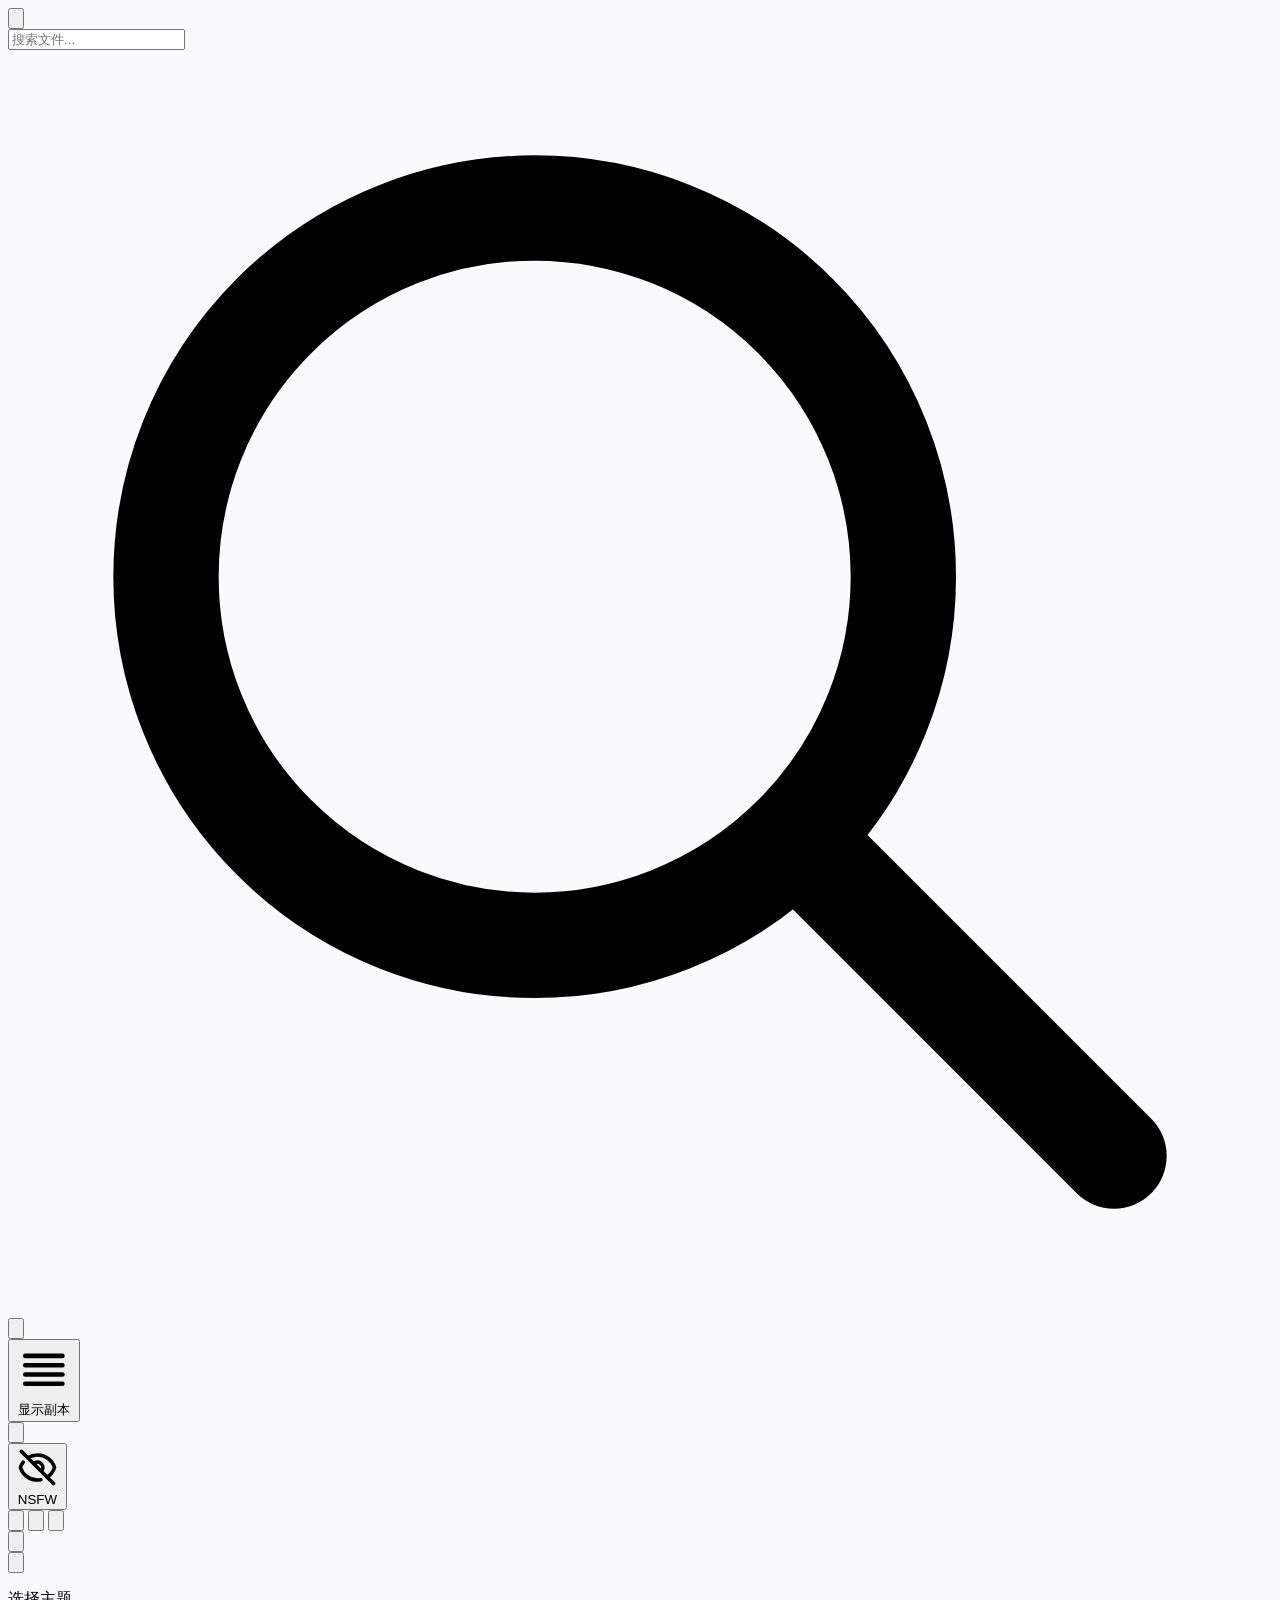
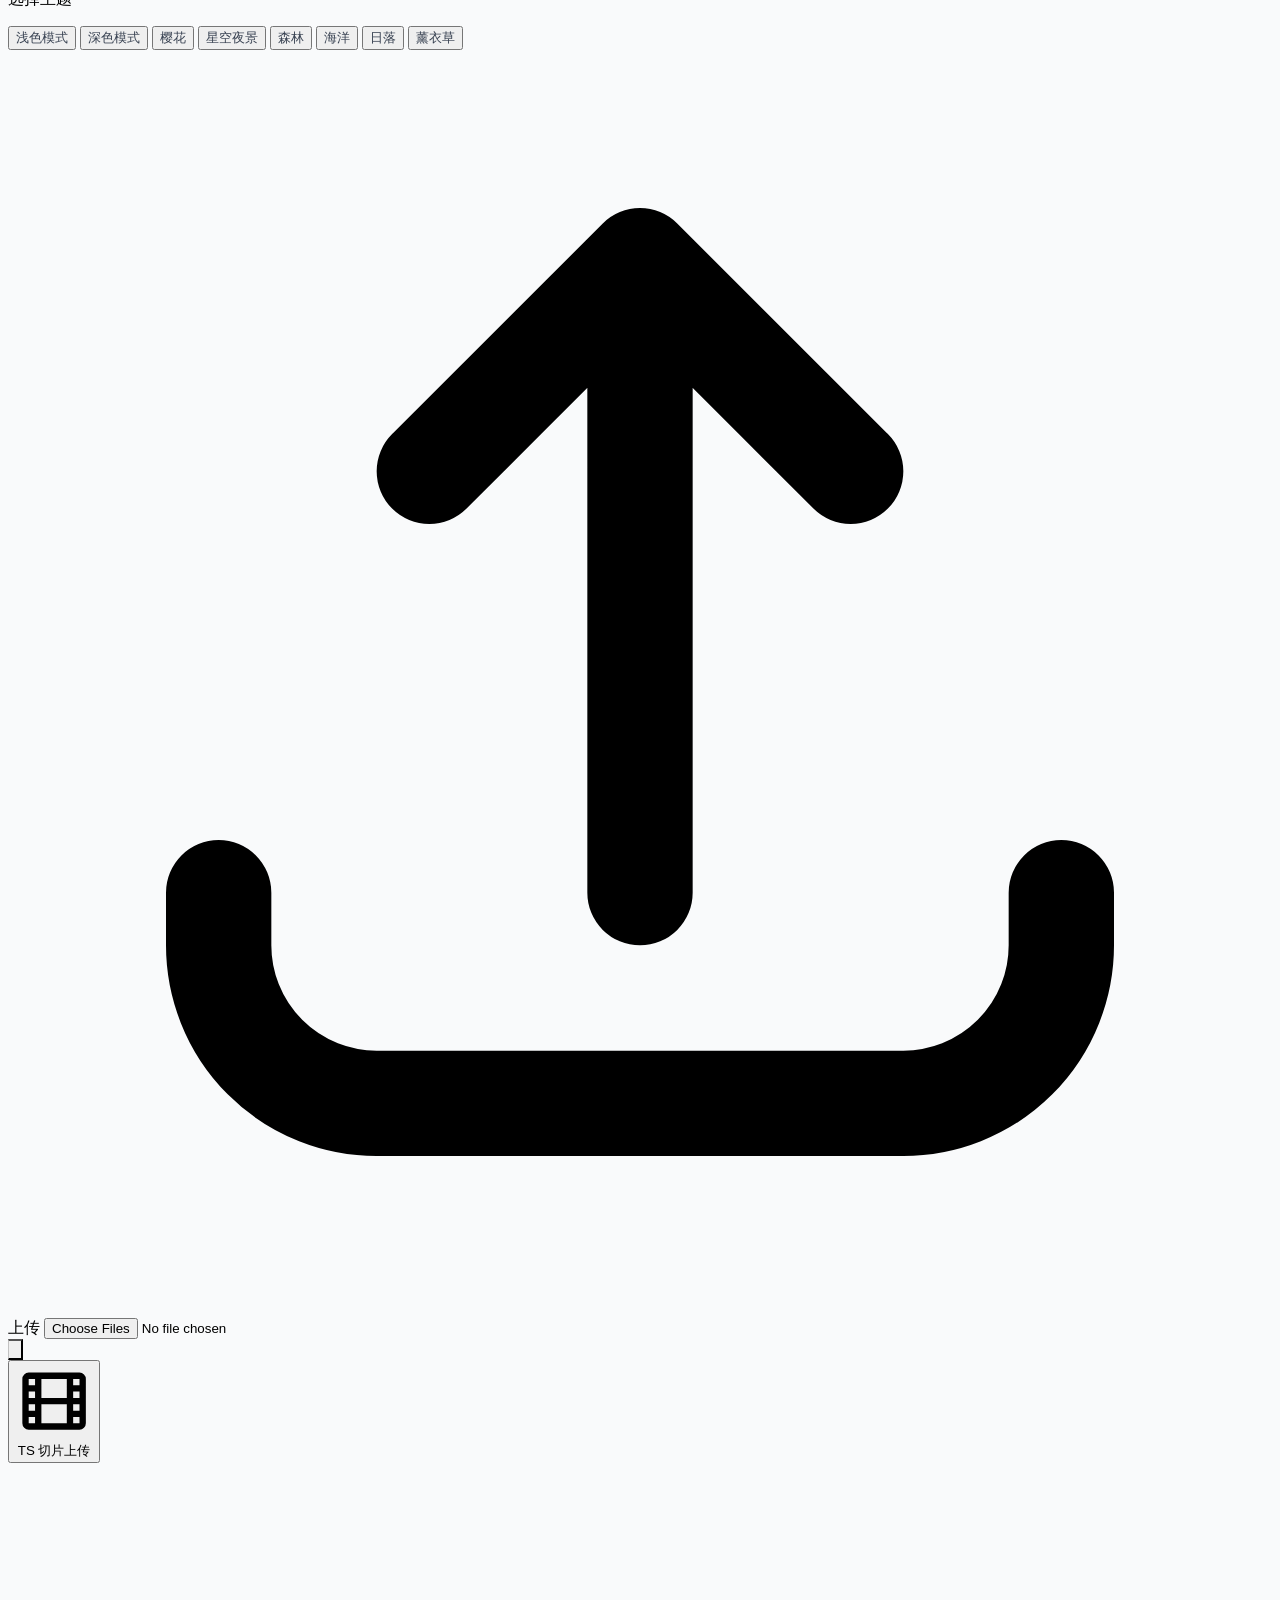
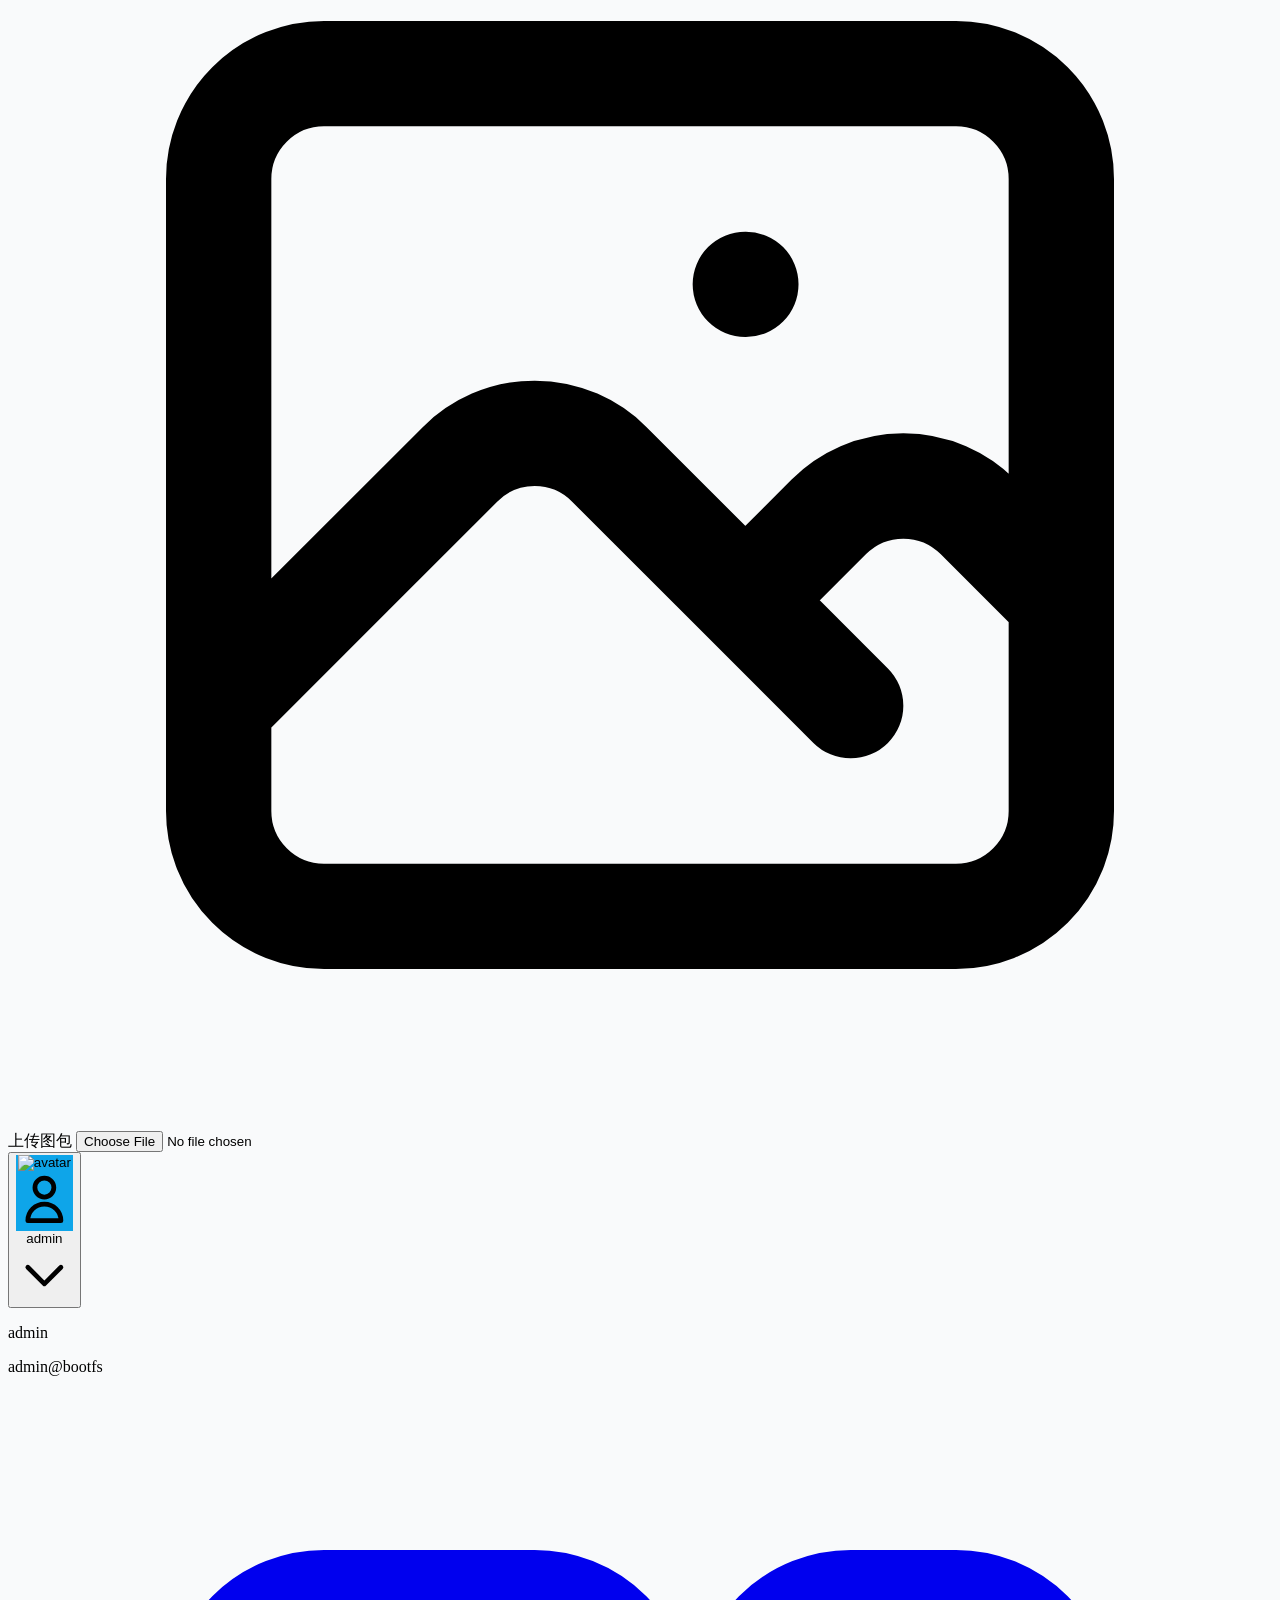
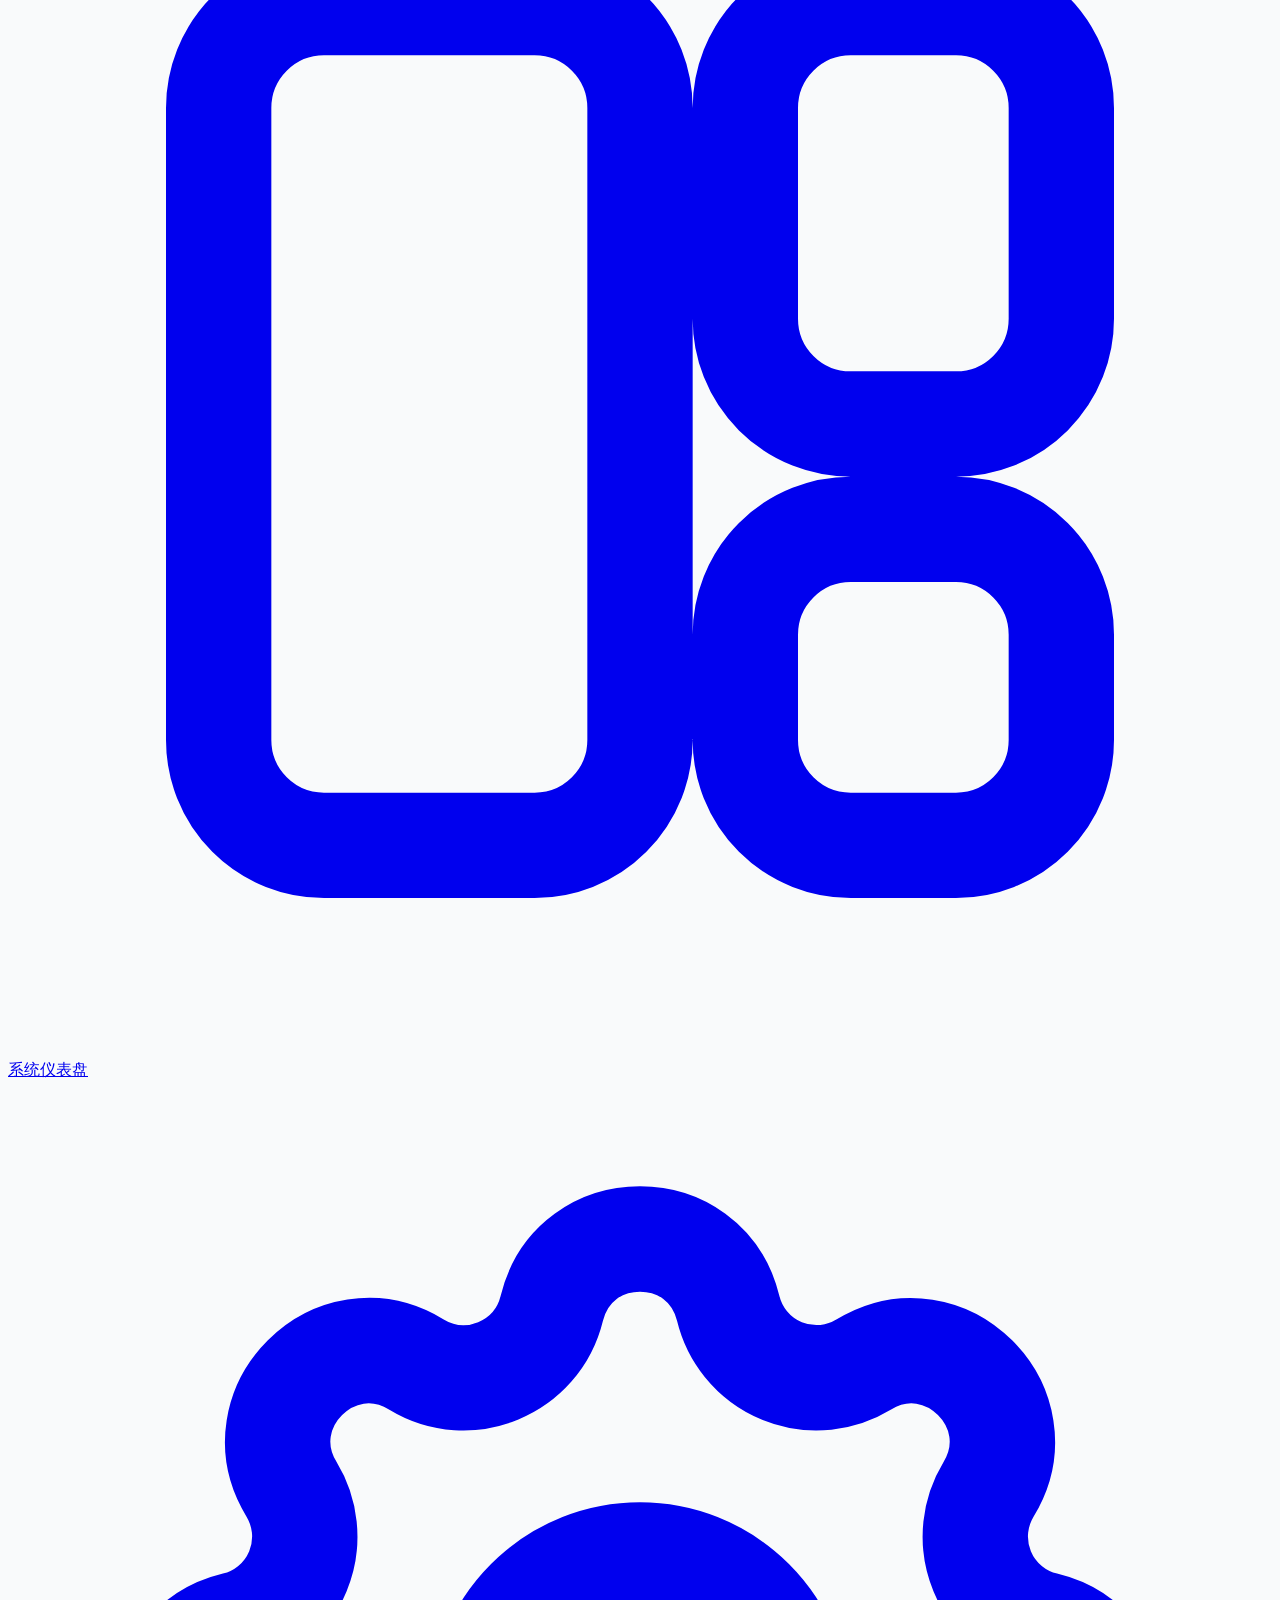
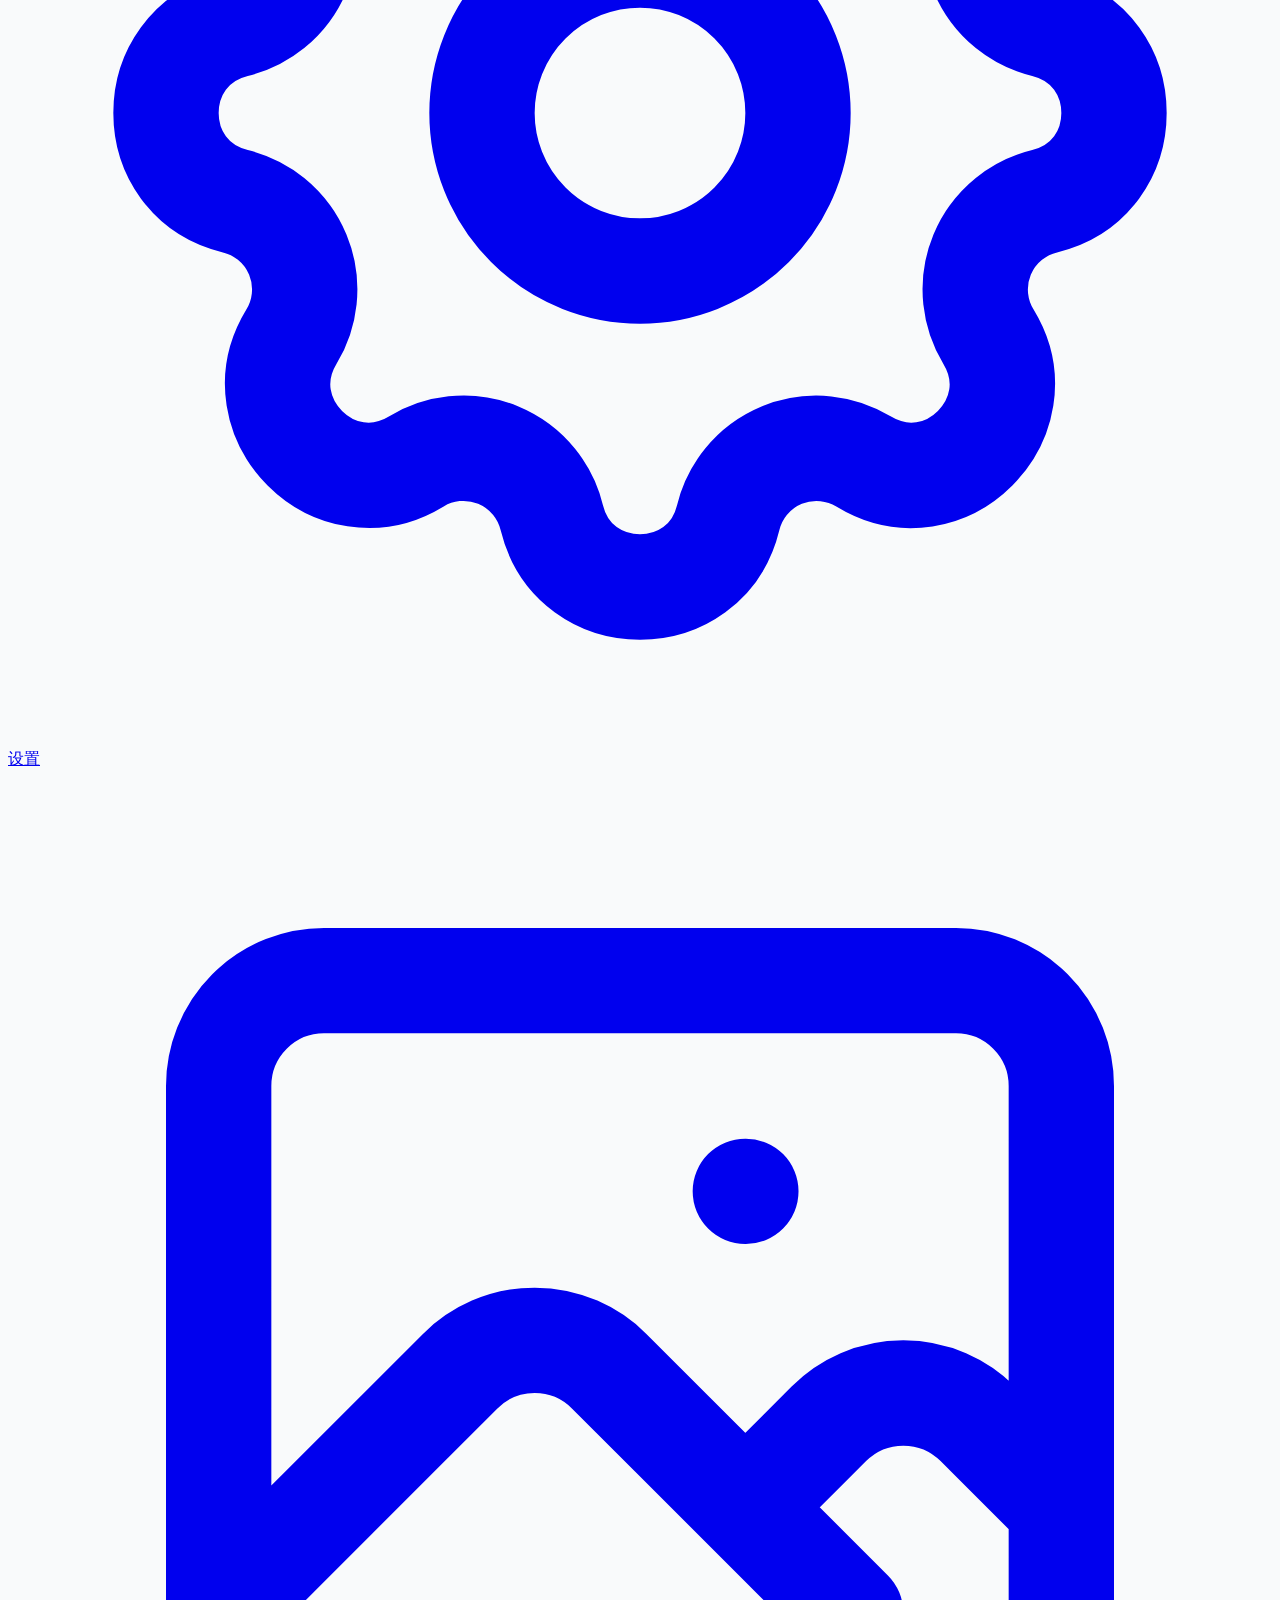
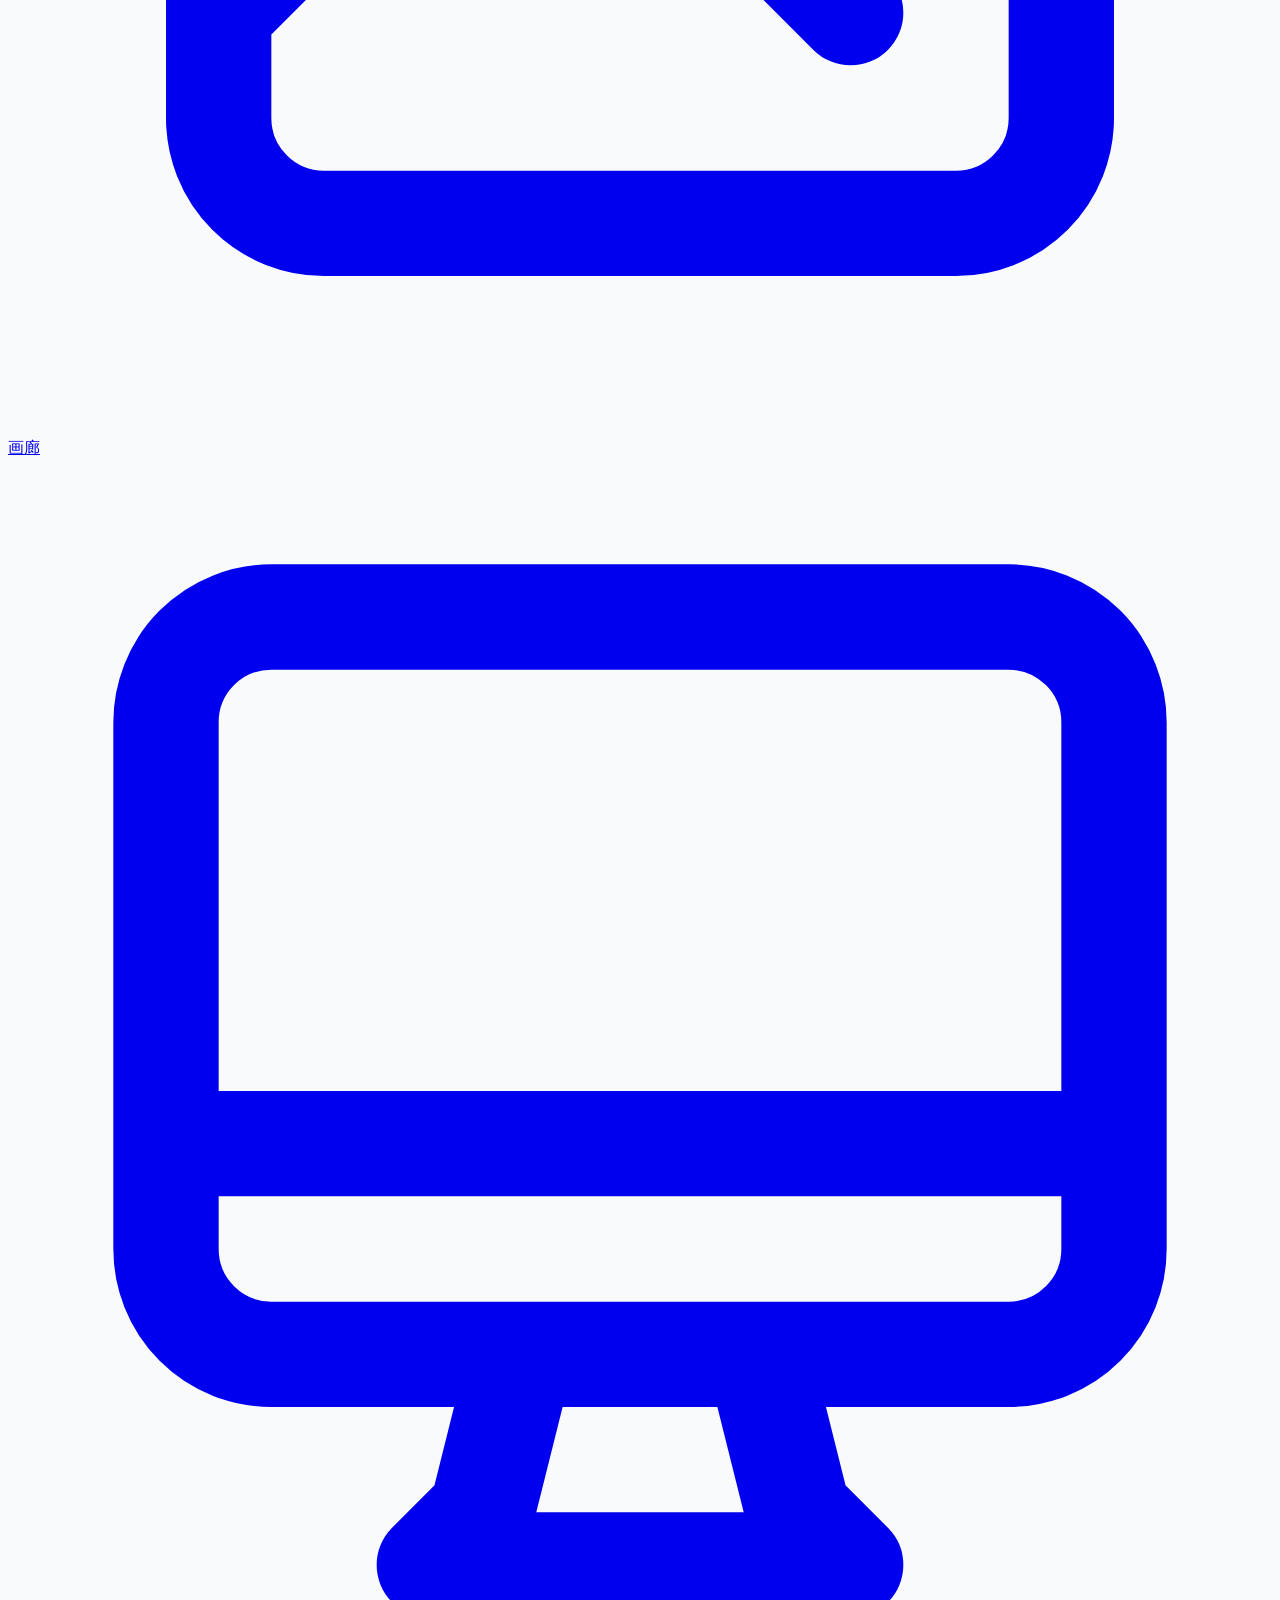
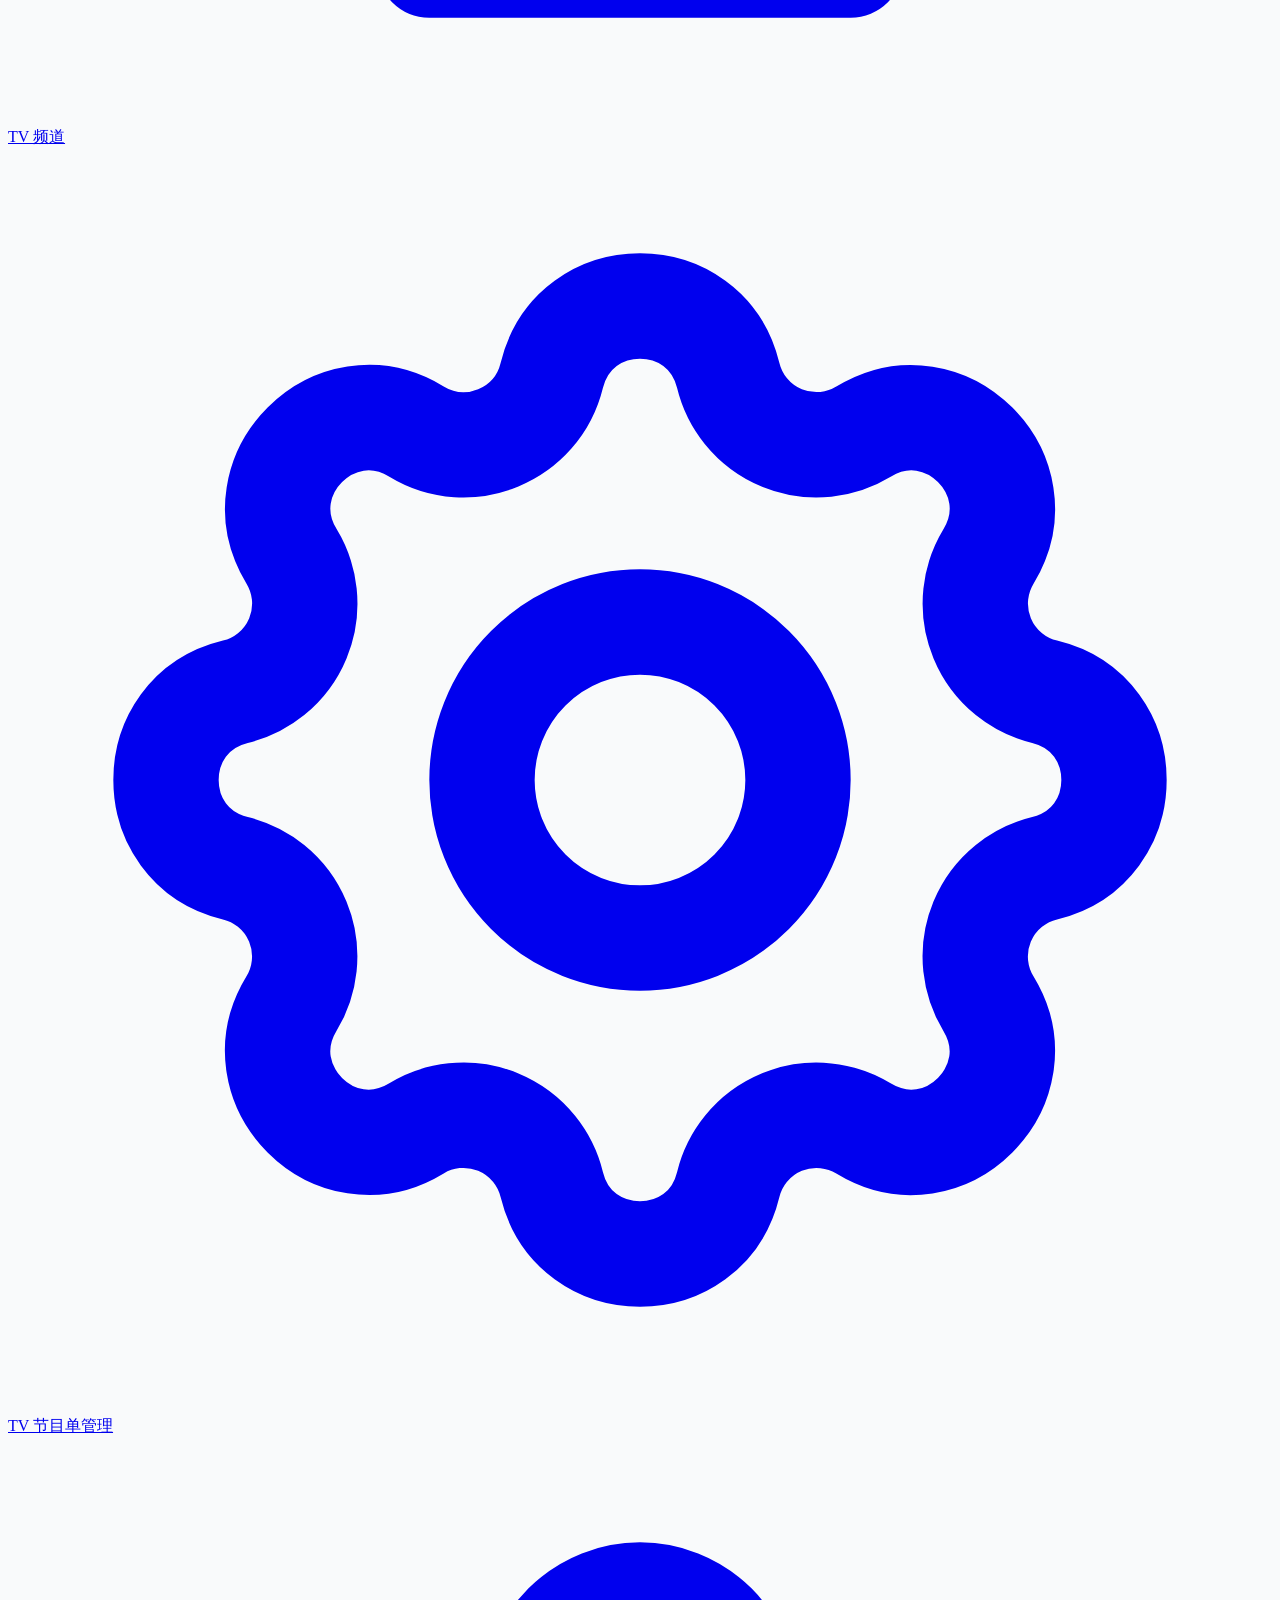
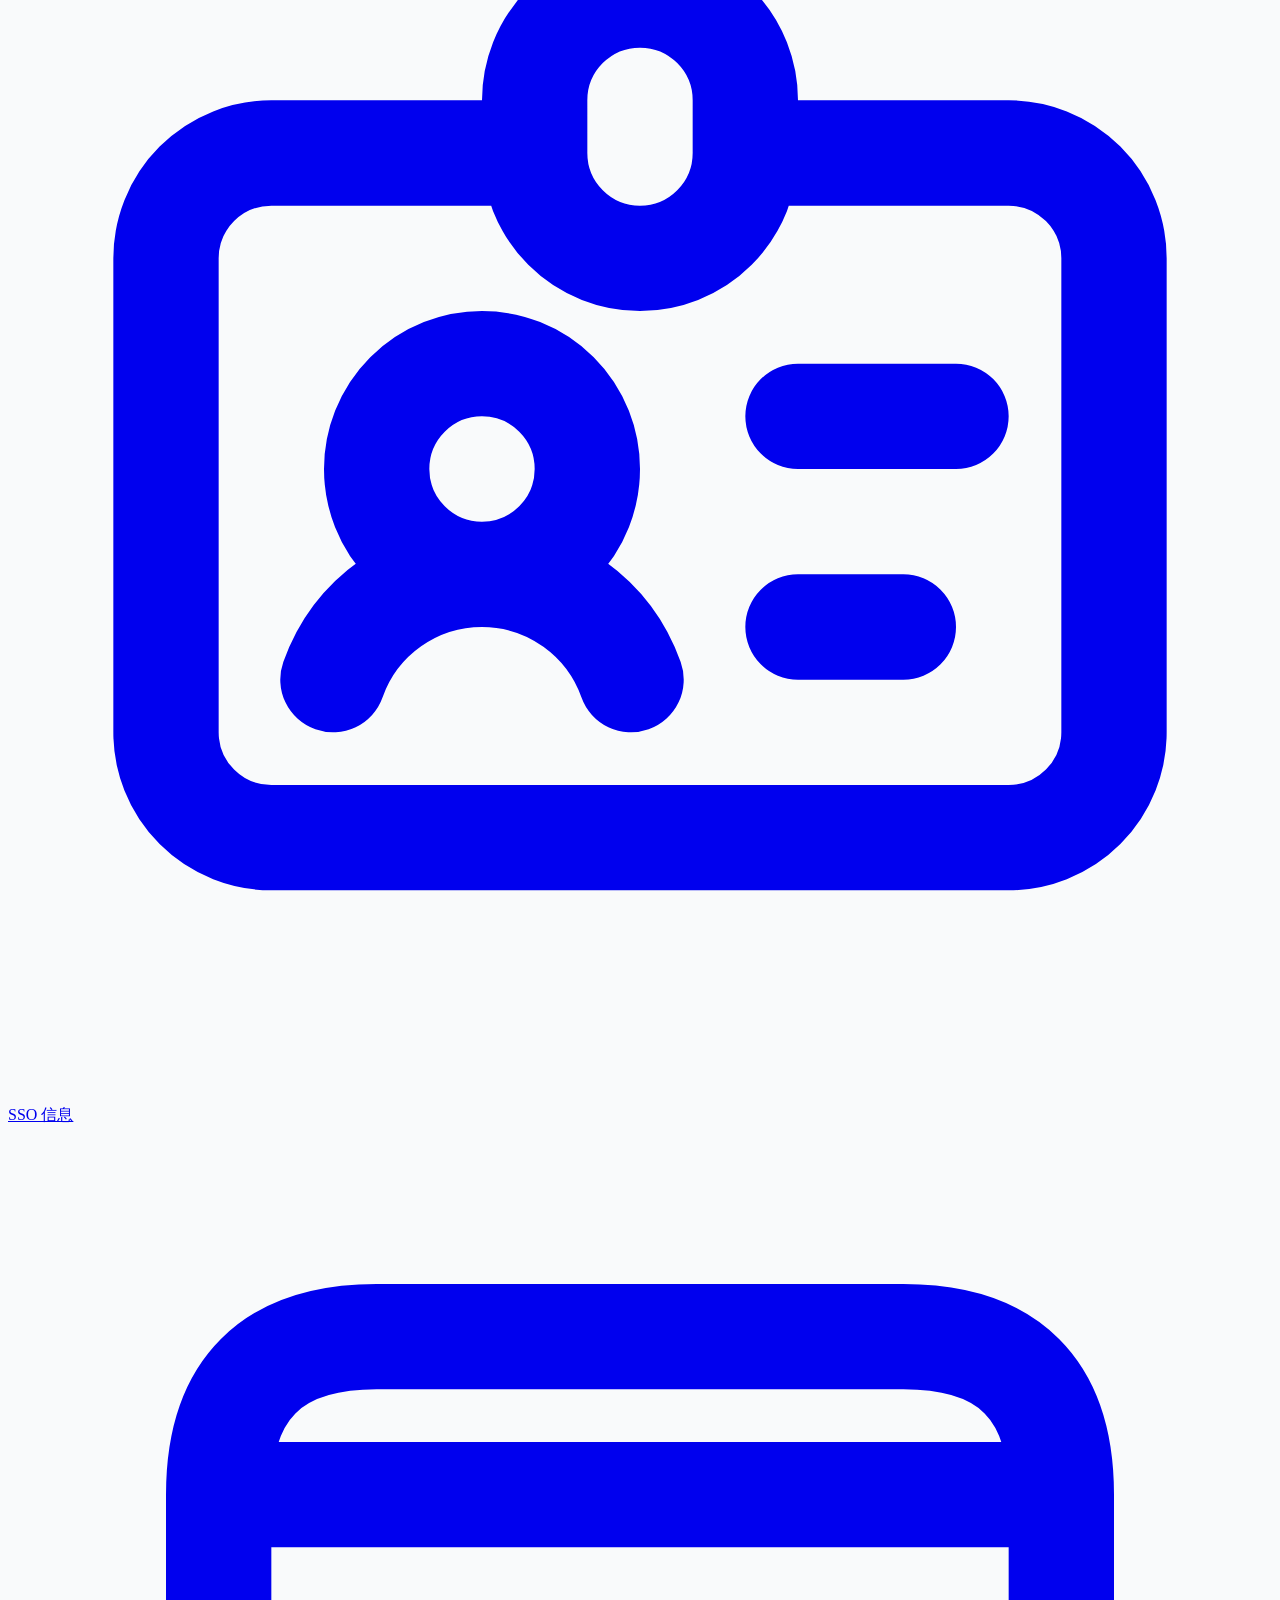
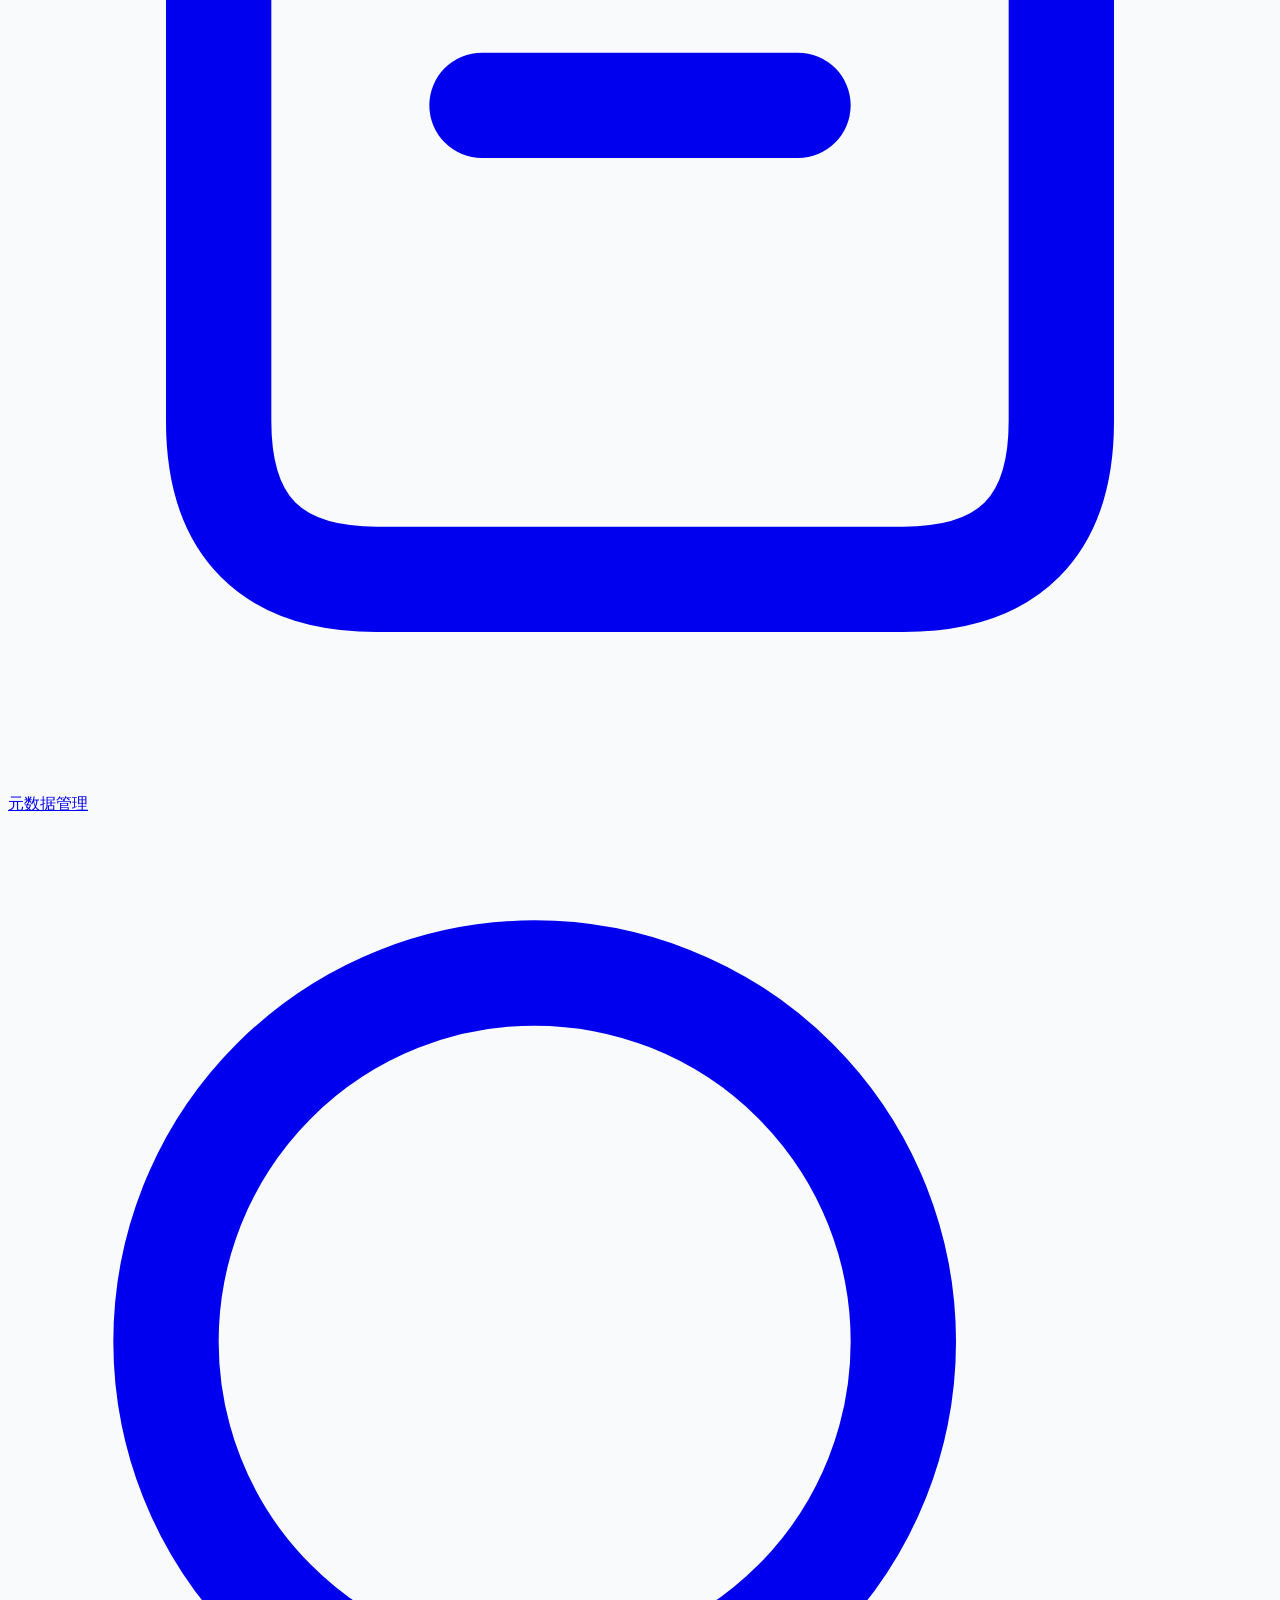
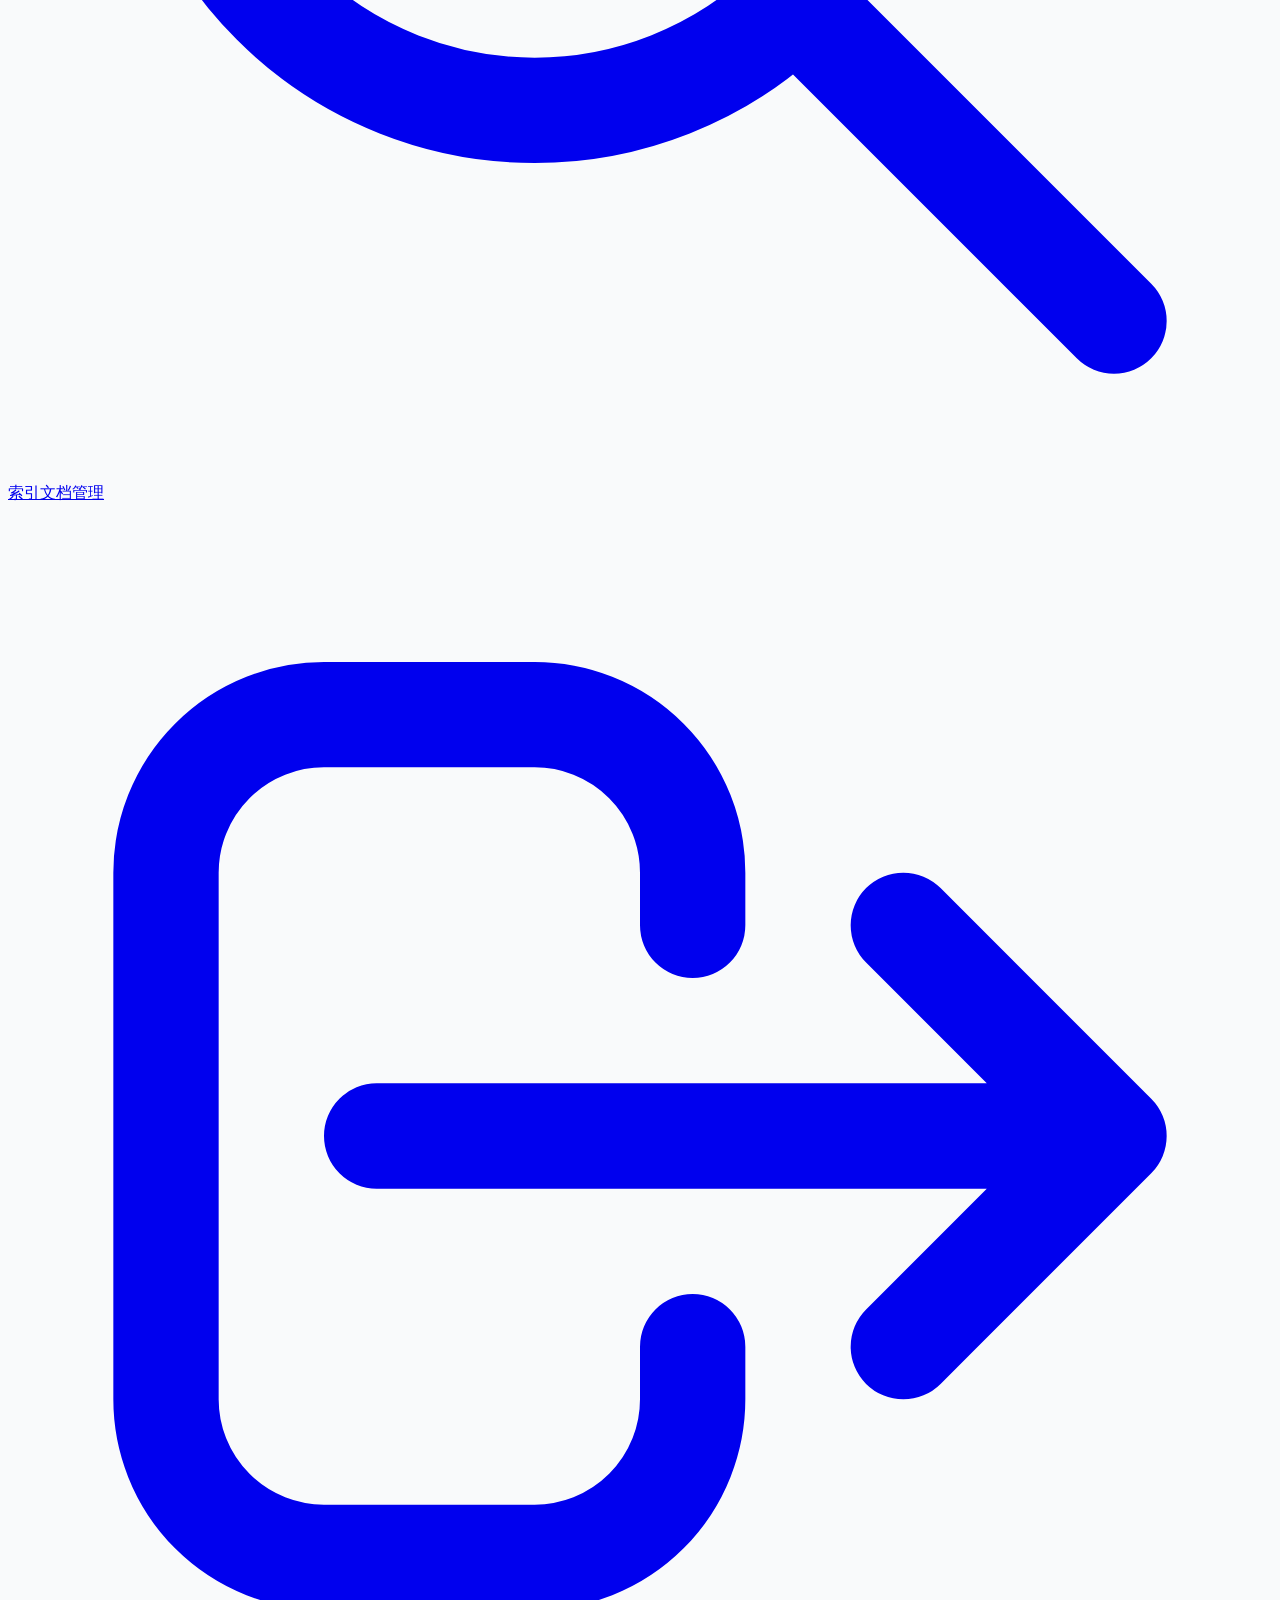
==== commit 57205064: "feat: add a Finder-style icon view for selecting and moving files Users can rubber-band or drag item" ====
--- a/src/main/resources/templates/admin-dashboard.html
+++ b/src/main/resources/templates/admin-dashboard.html
@@ -179,14 +179,19 @@
 
                             <!-- View Toggle -->
                             <div class="hidden sm:flex items-center rounded-lg p-1" style="background-color: var(--color-bg-tertiary);">
-                                <button id="listViewBtn" class="view-toggle-btn p-2 rounded-md transition-all active" data-view="list">
+                                <button id="listViewBtn" class="view-toggle-btn p-2 rounded-md transition-all active" data-view="list" title="列表">
                                     <svg class="w-5 h-5" fill="none" stroke="currentColor" viewBox="0 0 24 24">
                                         <path stroke-linecap="round" stroke-linejoin="round" stroke-width="2" d="M4 6h16M4 12h16M4 18h16"></path>
                                     </svg>
                                 </button>
-                                <button id="gridViewBtn" class="view-toggle-btn p-2 rounded-md transition-all" data-view="grid">
+                                <button id="gridViewBtn" class="view-toggle-btn p-2 rounded-md transition-all" data-view="grid" title="瀑布流">
                                     <svg class="w-5 h-5" fill="none" stroke="currentColor" viewBox="0 0 24 24">
-                                        <path stroke-linecap="round" stroke-linejoin="round" stroke-width="2" d="M4 6a2 2 0 012-2h2a2 2 0 012 2v2a2 2 0 01-2 2H6a2 2 0 01-2-2V6zM14 6a2 2 0 012-2h2a2 2 0 012 2v2a2 2 0 01-2 2h-2a2 2 0 01-2-2V6zM4 16a2 2 0 012-2h2a2 2 0 012 2v2a2 2 0 01-2 2H6a2 2 0 01-2-2v-2zM14 16a2 2 0 012-2h2a2 2 0 012 2v2a2 2 0 01-2 2h-2a2 2 0 01-2-2v-2z"></path>
+                                        <path stroke-linecap="round" stroke-linejoin="round" stroke-width="2" d="M4 4h5v16H4zM10 4h4v10h-4zM16 4h4v13h-4z"></path>
+                                    </svg>
+                                </button>
+                                <button id="iconViewBtn" class="view-toggle-btn p-2 rounded-md transition-all" data-view="icons" title="图标">
+                                    <svg class="w-5 h-5" fill="none" stroke="currentColor" viewBox="0 0 24 24">
+                                        <path stroke-linecap="round" stroke-linejoin="round" stroke-width="2" d="M4 4h4v4H4zM10 4h4v4h-4zM16 4h4v4h-4zM4 10h4v4H4zM10 10h4v4h-4zM16 10h4v4h-4zM4 16h4v4H4zM10 16h4v4h-4zM16 16h4v4h-4z"></path>
                                     </svg>
                                 </button>
                             </div>
@@ -398,6 +403,16 @@
                         </div>
                     </div>
                     
+                    <!-- Icon view: aligned small icons, like a file manager -->
+                    <div id="iconView" class="icon-browser hidden">
+                        <div id="iconGrid" class="icon-grid"></div>
+                        <div id="iconMarquee" class="icon-marquee hidden"></div>
+                        <p id="iconEmpty" class="hidden text-center py-16 theme-page-text-tertiary">此文件夹是空的</p>
+                        <div id="iconLoadMore" class="hidden text-center py-6">
+                            <button id="iconLoadMoreButton" type="button" class="theme-btn-primary min-w-[140px]">加载更多</button>
+                        </div>
+                    </div>
+
                     <!-- Grid View (Waterfall) -->
                     <div id="gridView" class="hidden p-4">
                         <div id="waterfallContainer" class="flex gap-4">
@@ -614,7 +629,7 @@
                 </svg>
                 <h3 class="text-lg font-semibold theme-page-text-primary">确认删除</h3>
             </div>
-            <p class="theme-page-text-secondary mb-6">确定要删除选中的文件吗？此操作不可恢复。</p>
+            <p id="deleteConfirmMessage" class="theme-page-text-secondary mb-6">确定要删除选中的文件吗？此操作不可恢复。</p>
             <div class="flex justify-end space-x-3">
                 <button onclick="closeDeleteModal()" class="theme-btn-secondary">取消</button>
                 <button id="confirmDeleteBtn" class="theme-btn-danger">删除</button>
@@ -631,7 +646,7 @@
                 </svg>
                 <h3 class="text-lg font-semibold theme-page-text-primary">重命名</h3>
             </div>
-            <p class="theme-page-text-secondary mb-3 text-sm">请输入新的文件名：</p>
+            <p id="renamePrompt" class="theme-page-text-secondary mb-3 text-sm">请输入新的文件名：</p>
             <input id="renameInput" type="text" maxlength="255" class="w-full px-3 py-2 mb-4 theme-input theme-rounded-lg" style="color: var(--color-text-primary);">
             <div class="flex justify-end space-x-3">
                 <button onclick="closeRenameModal()" class="theme-btn-secondary">取消</button>
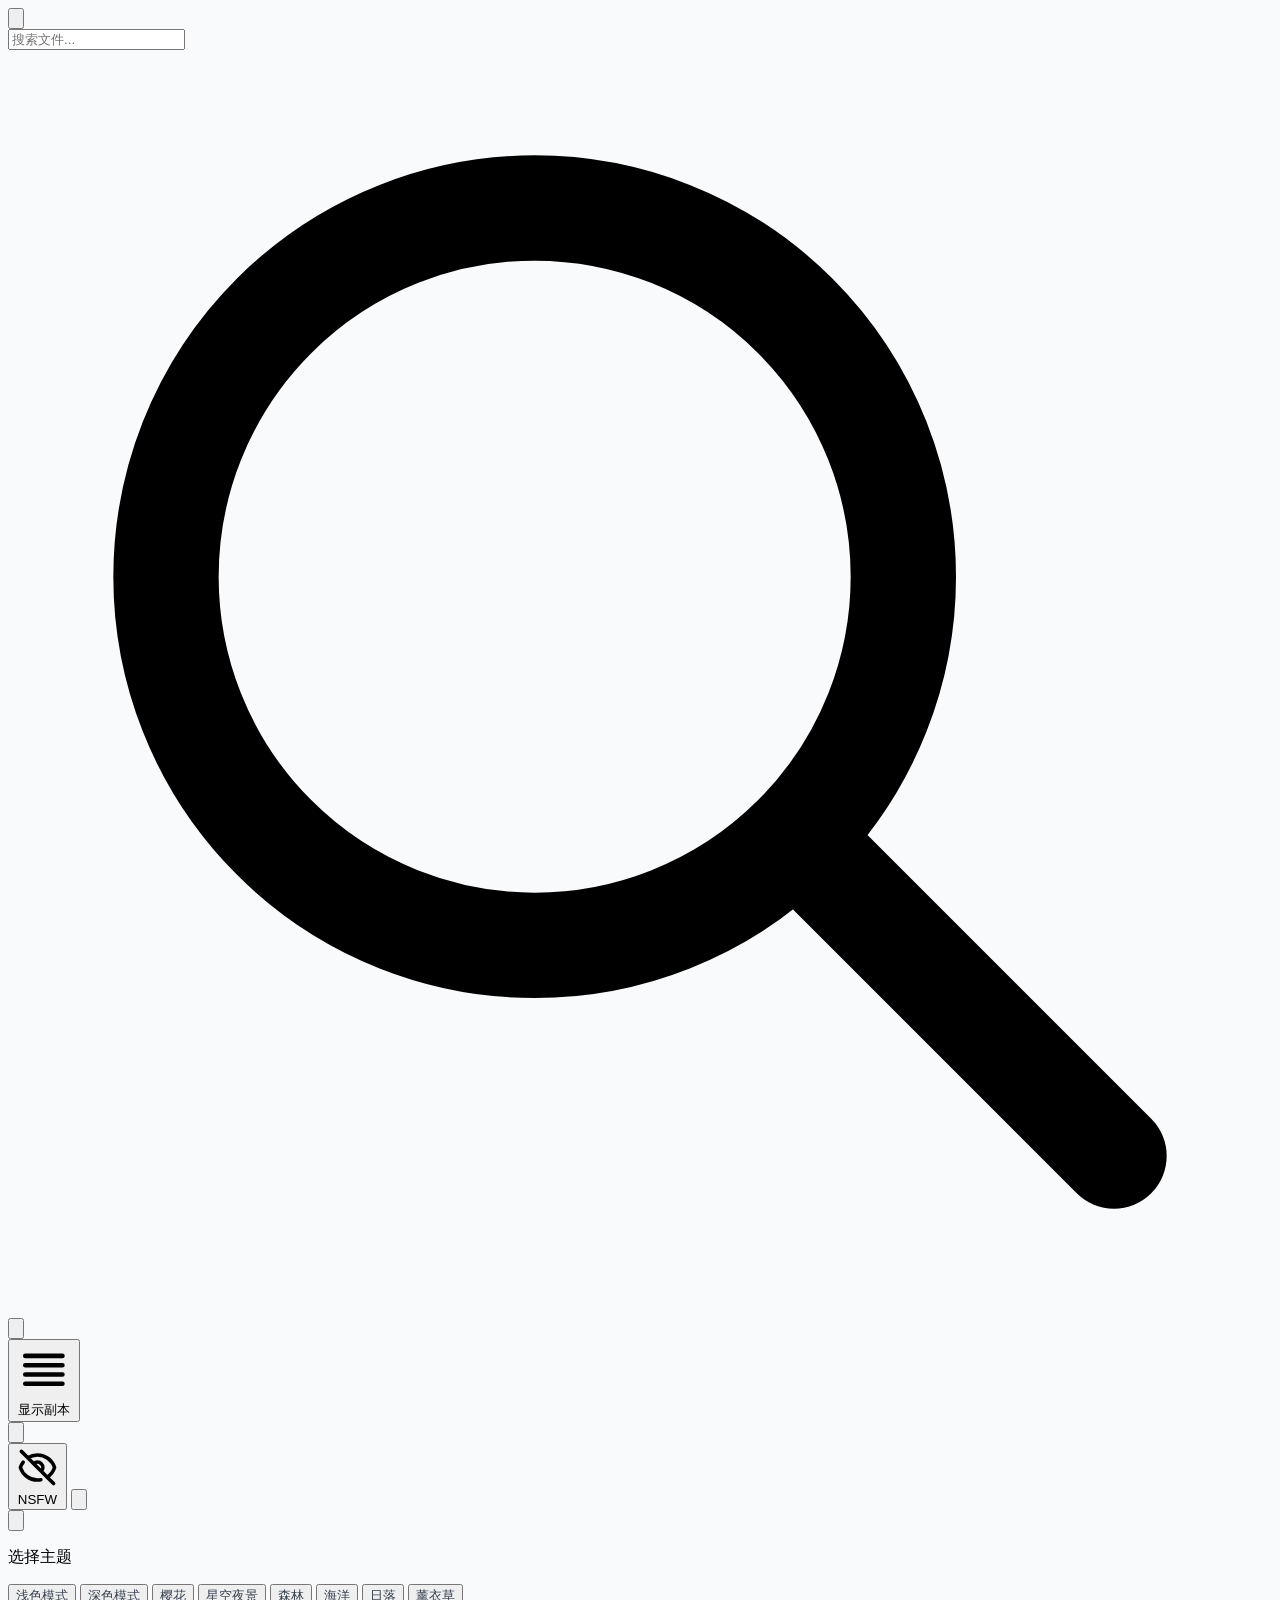
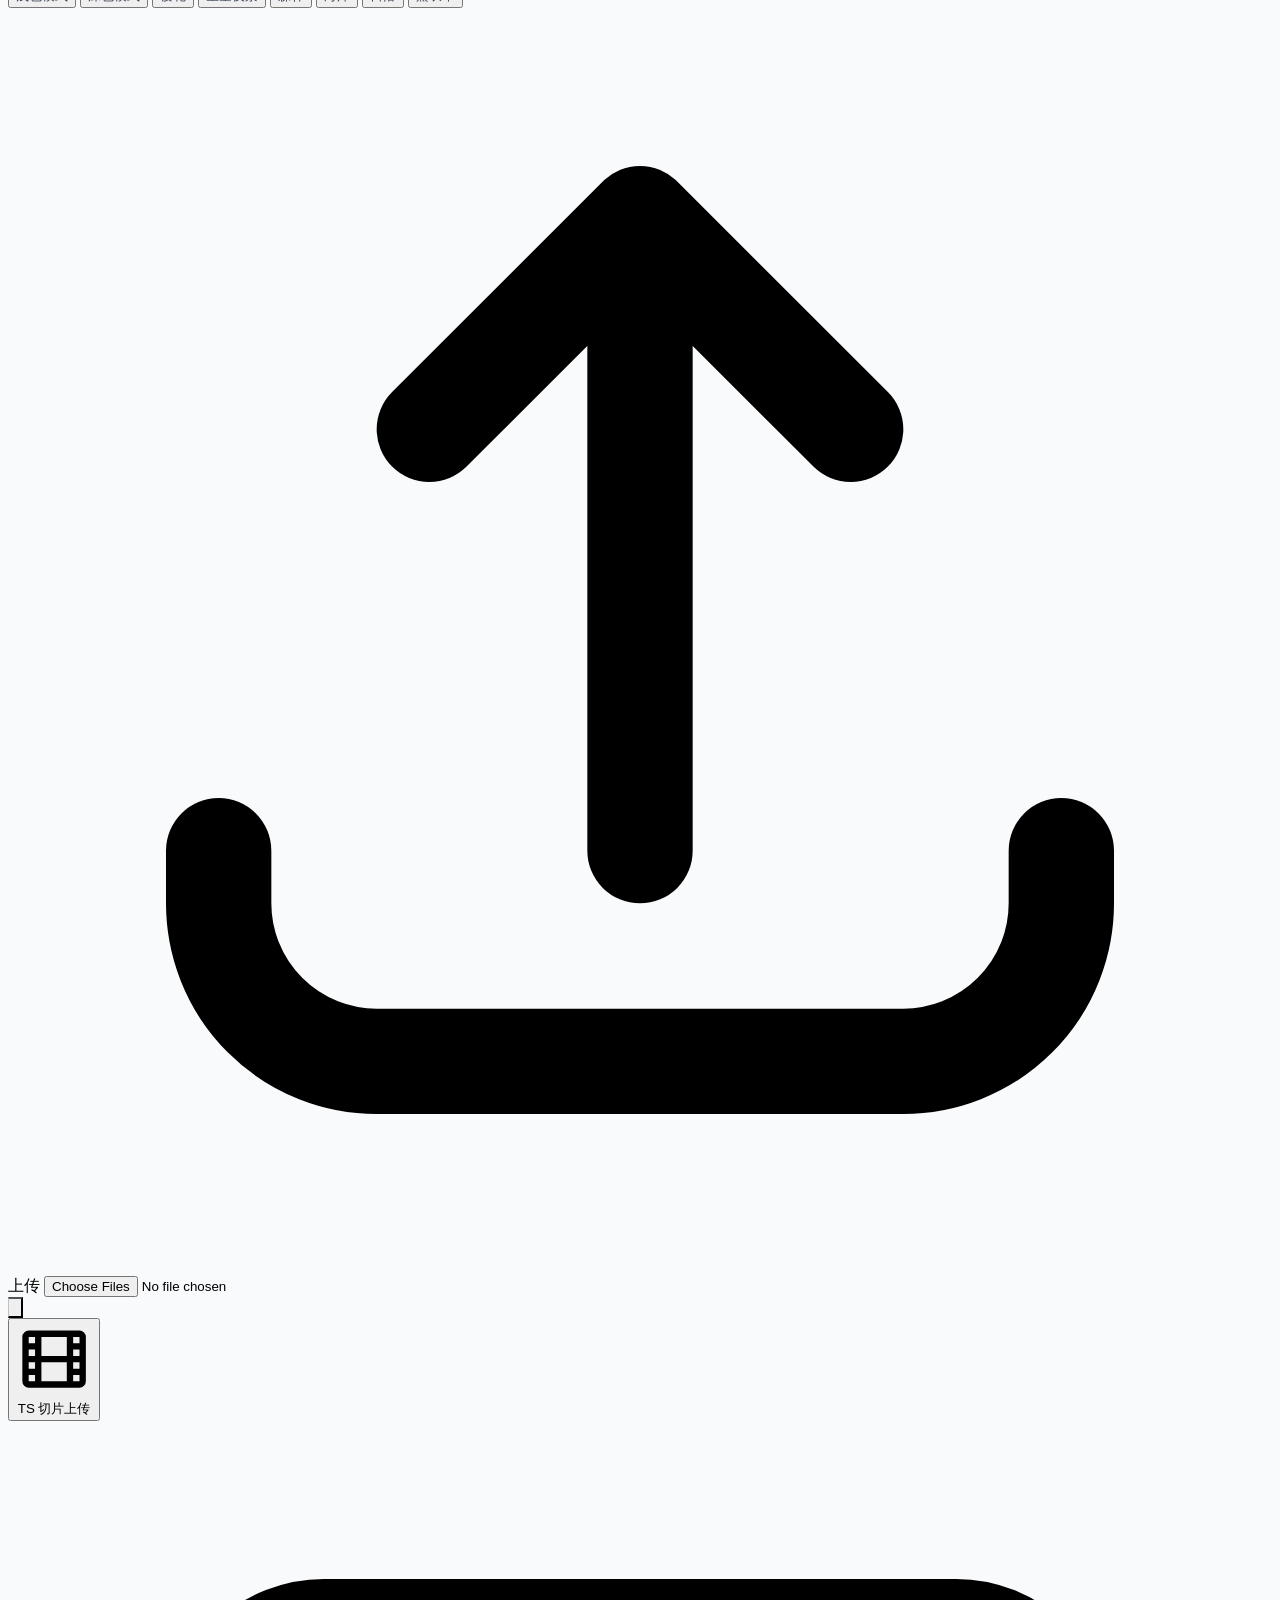
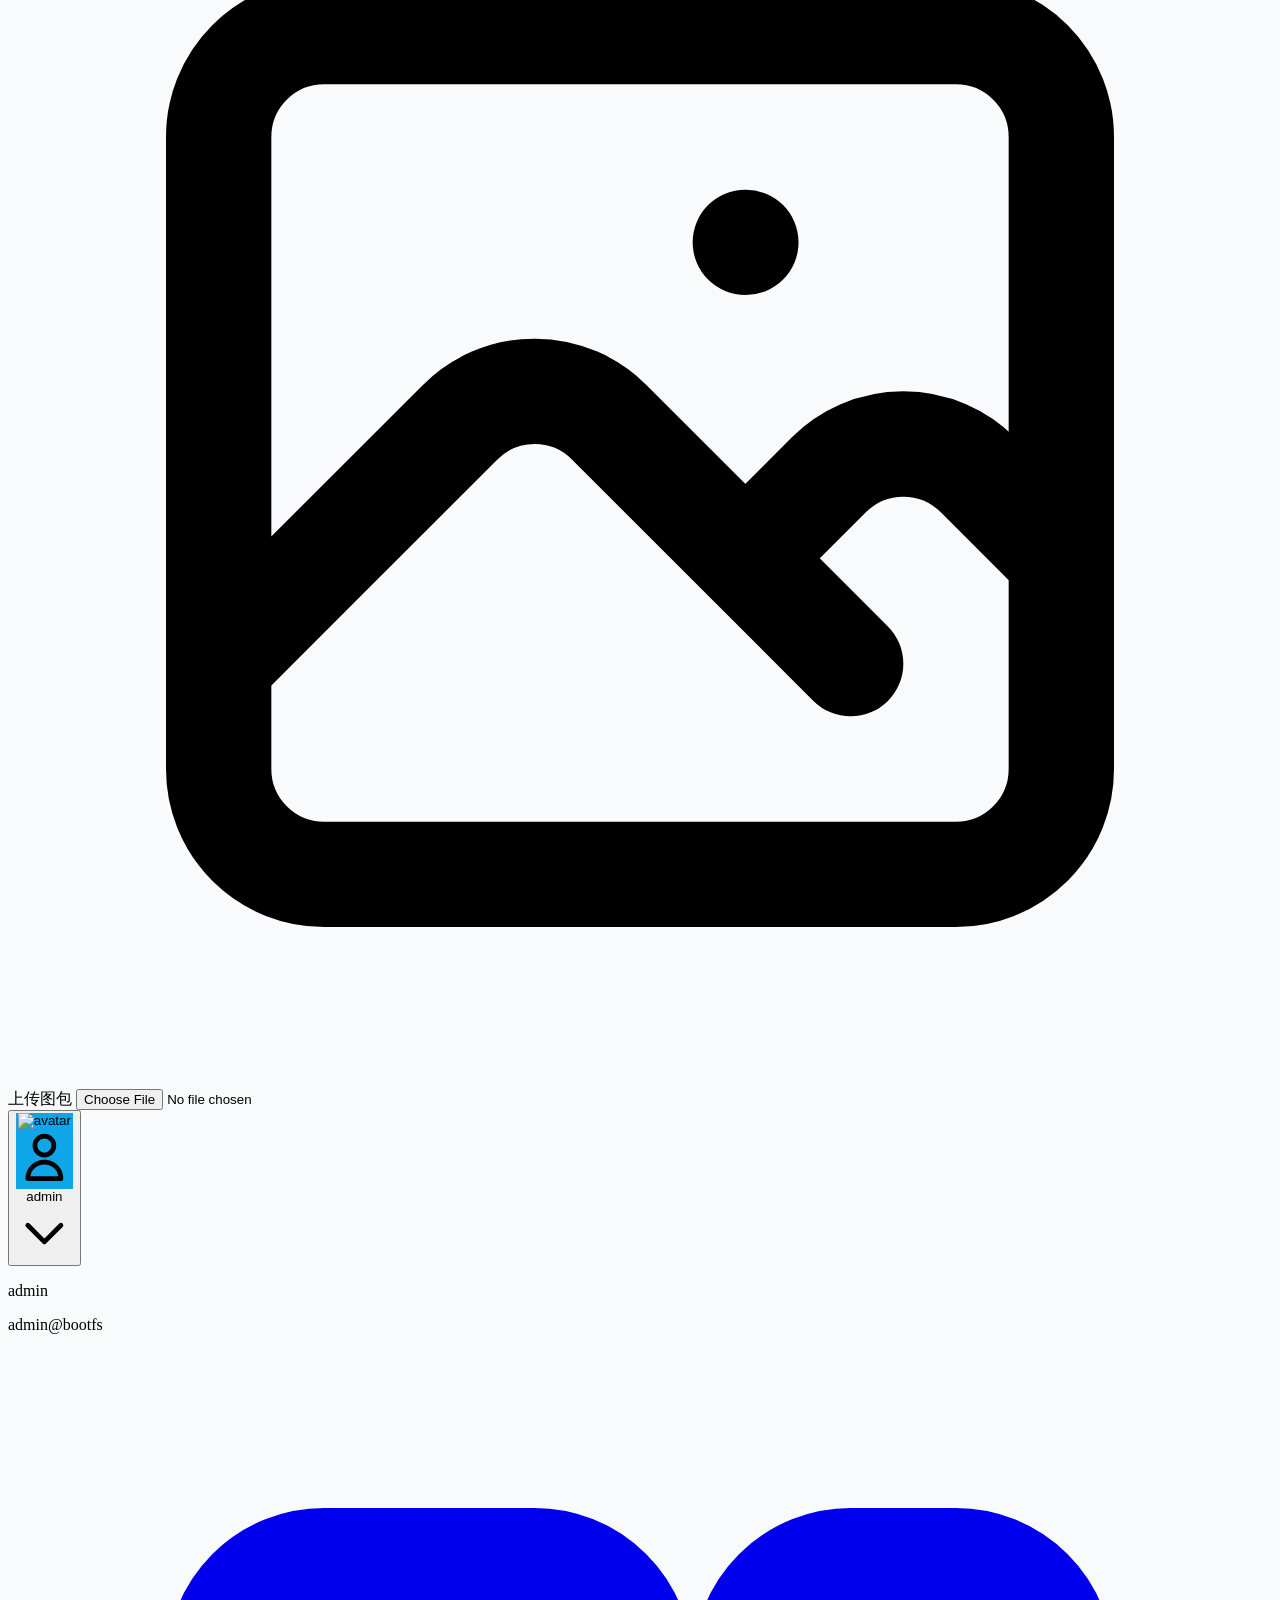
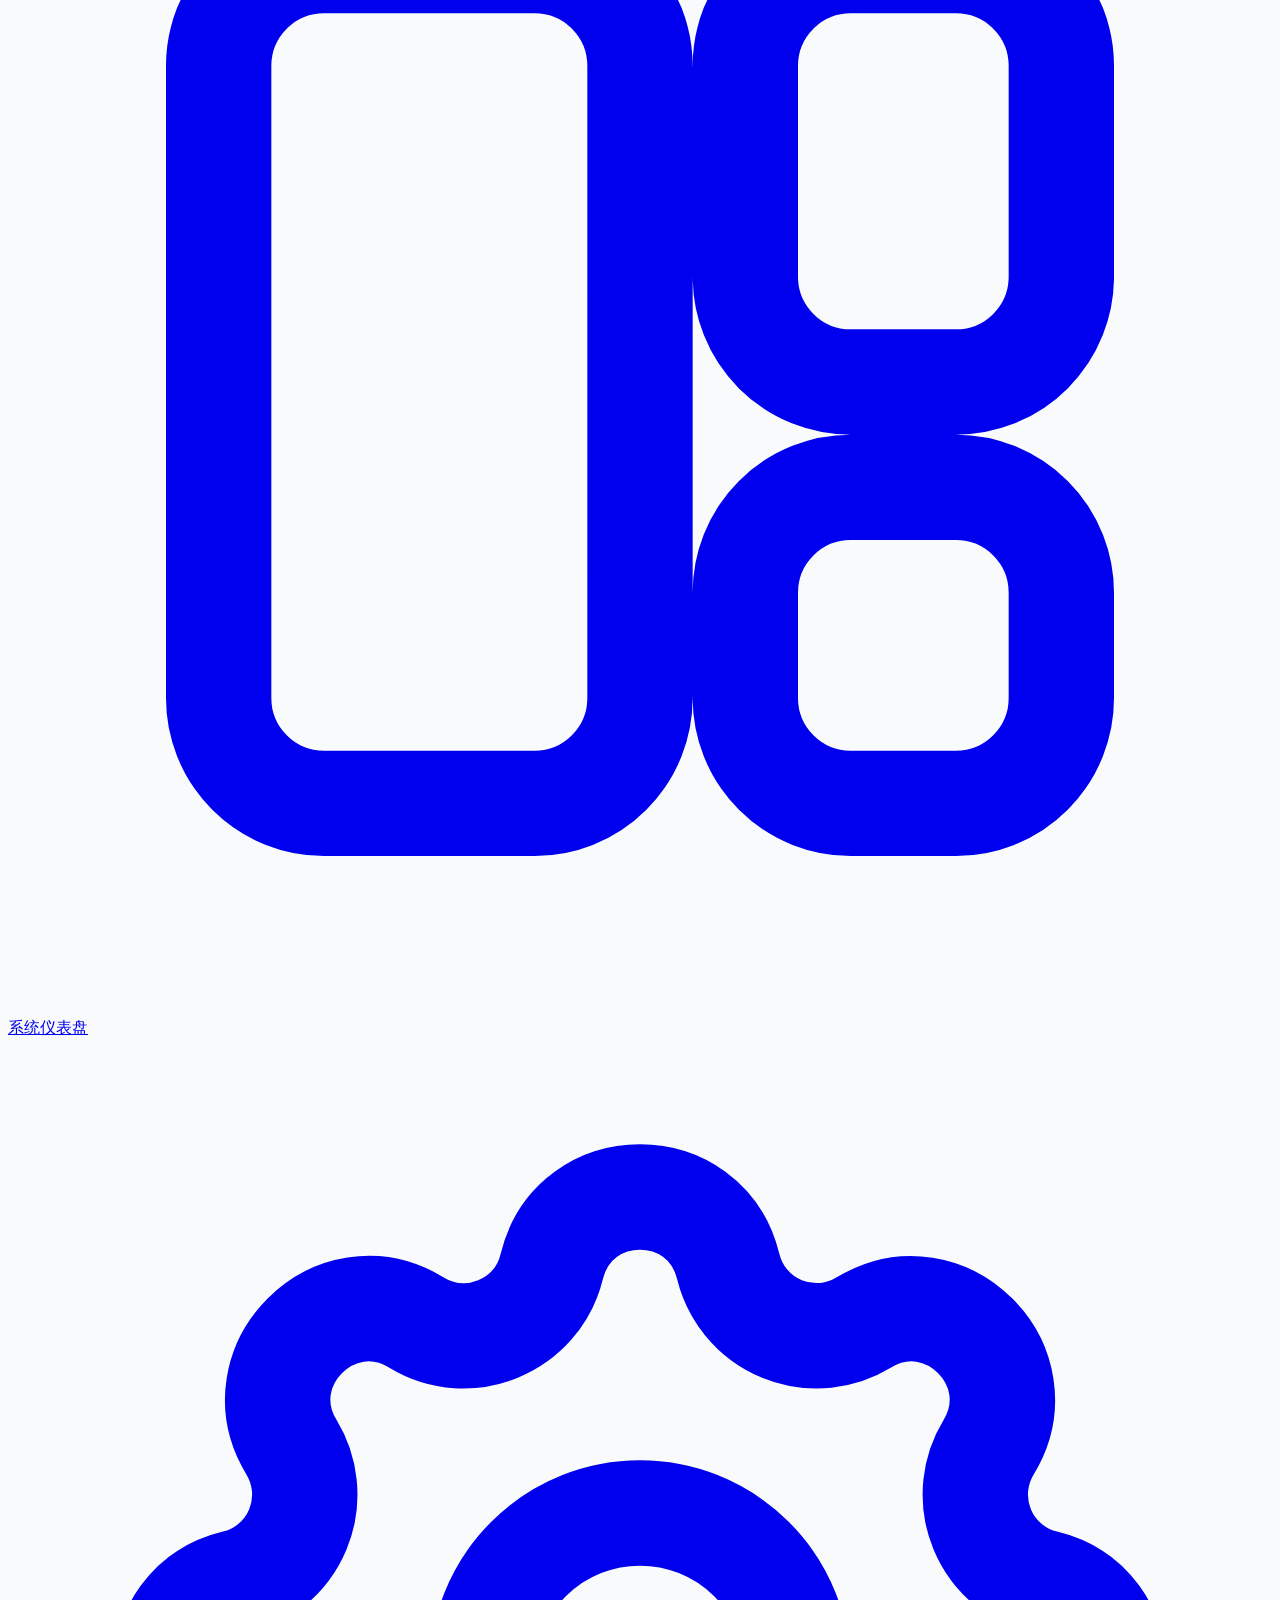
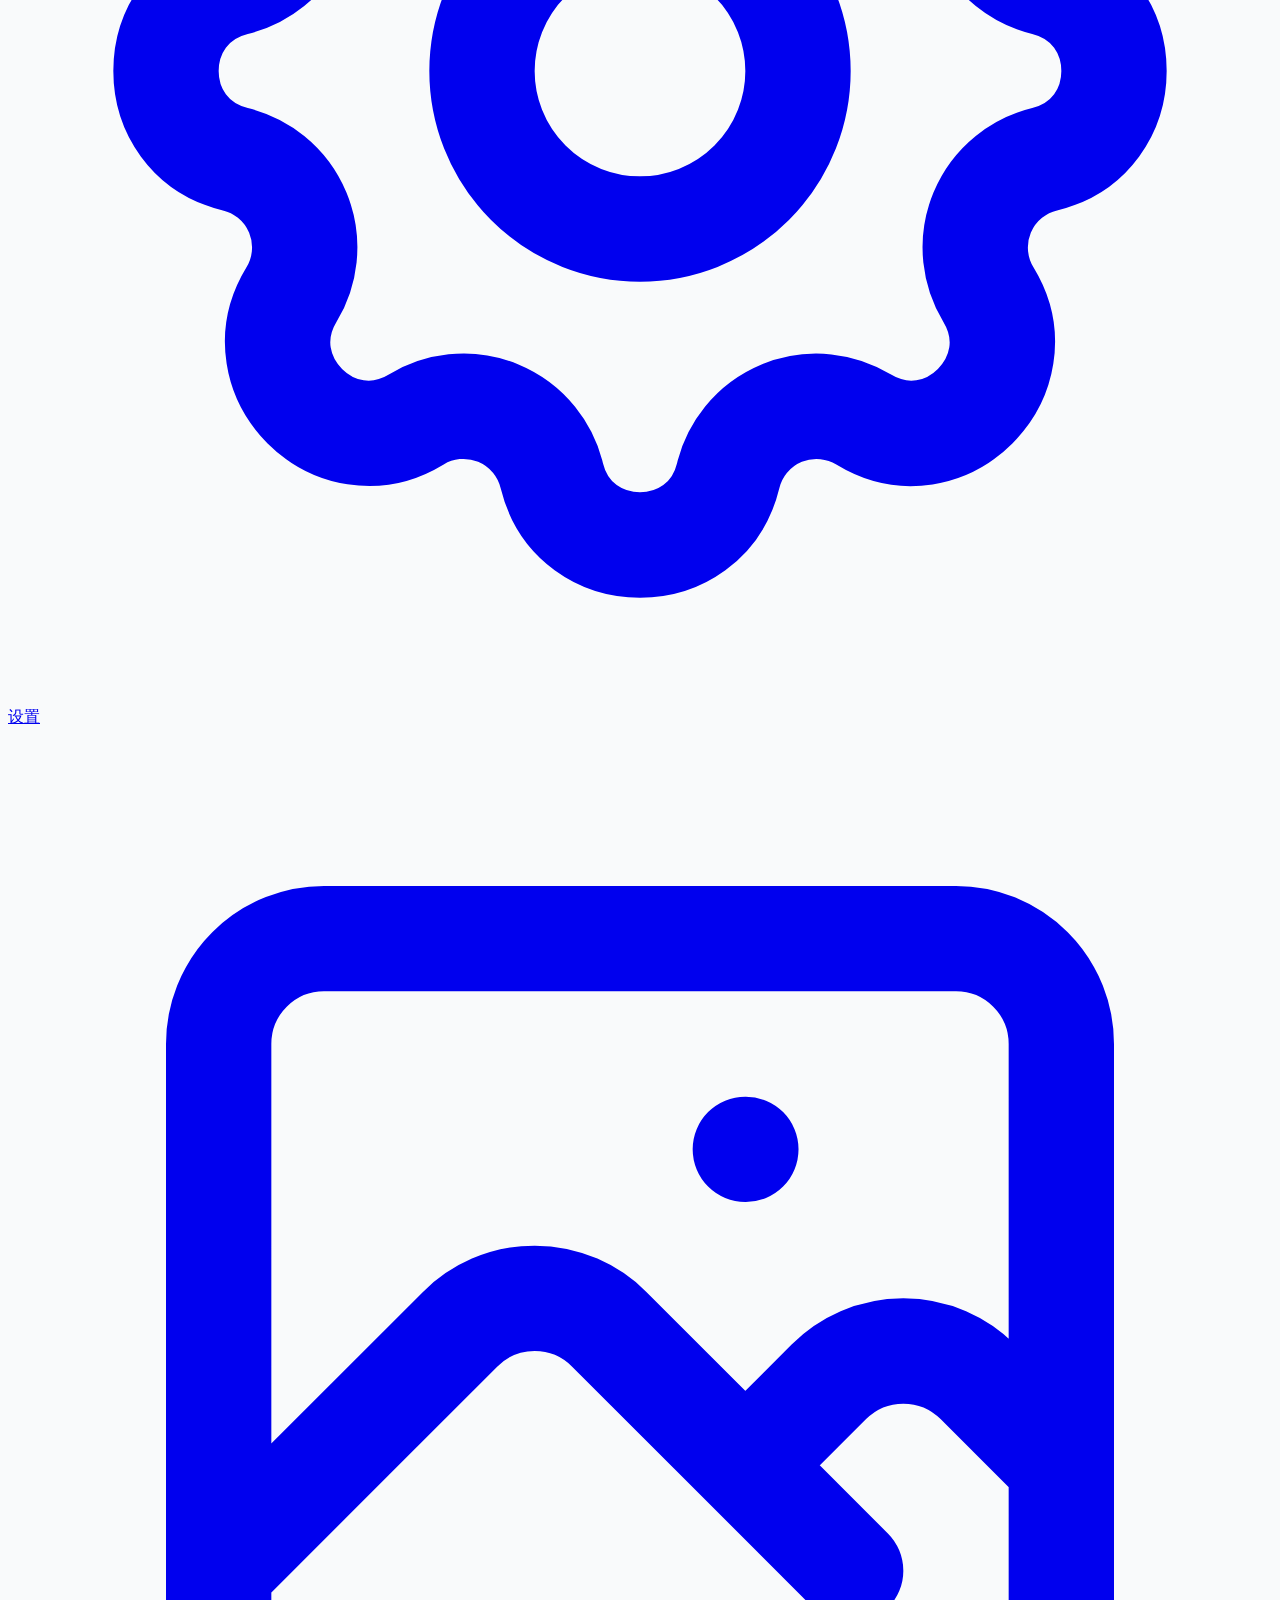
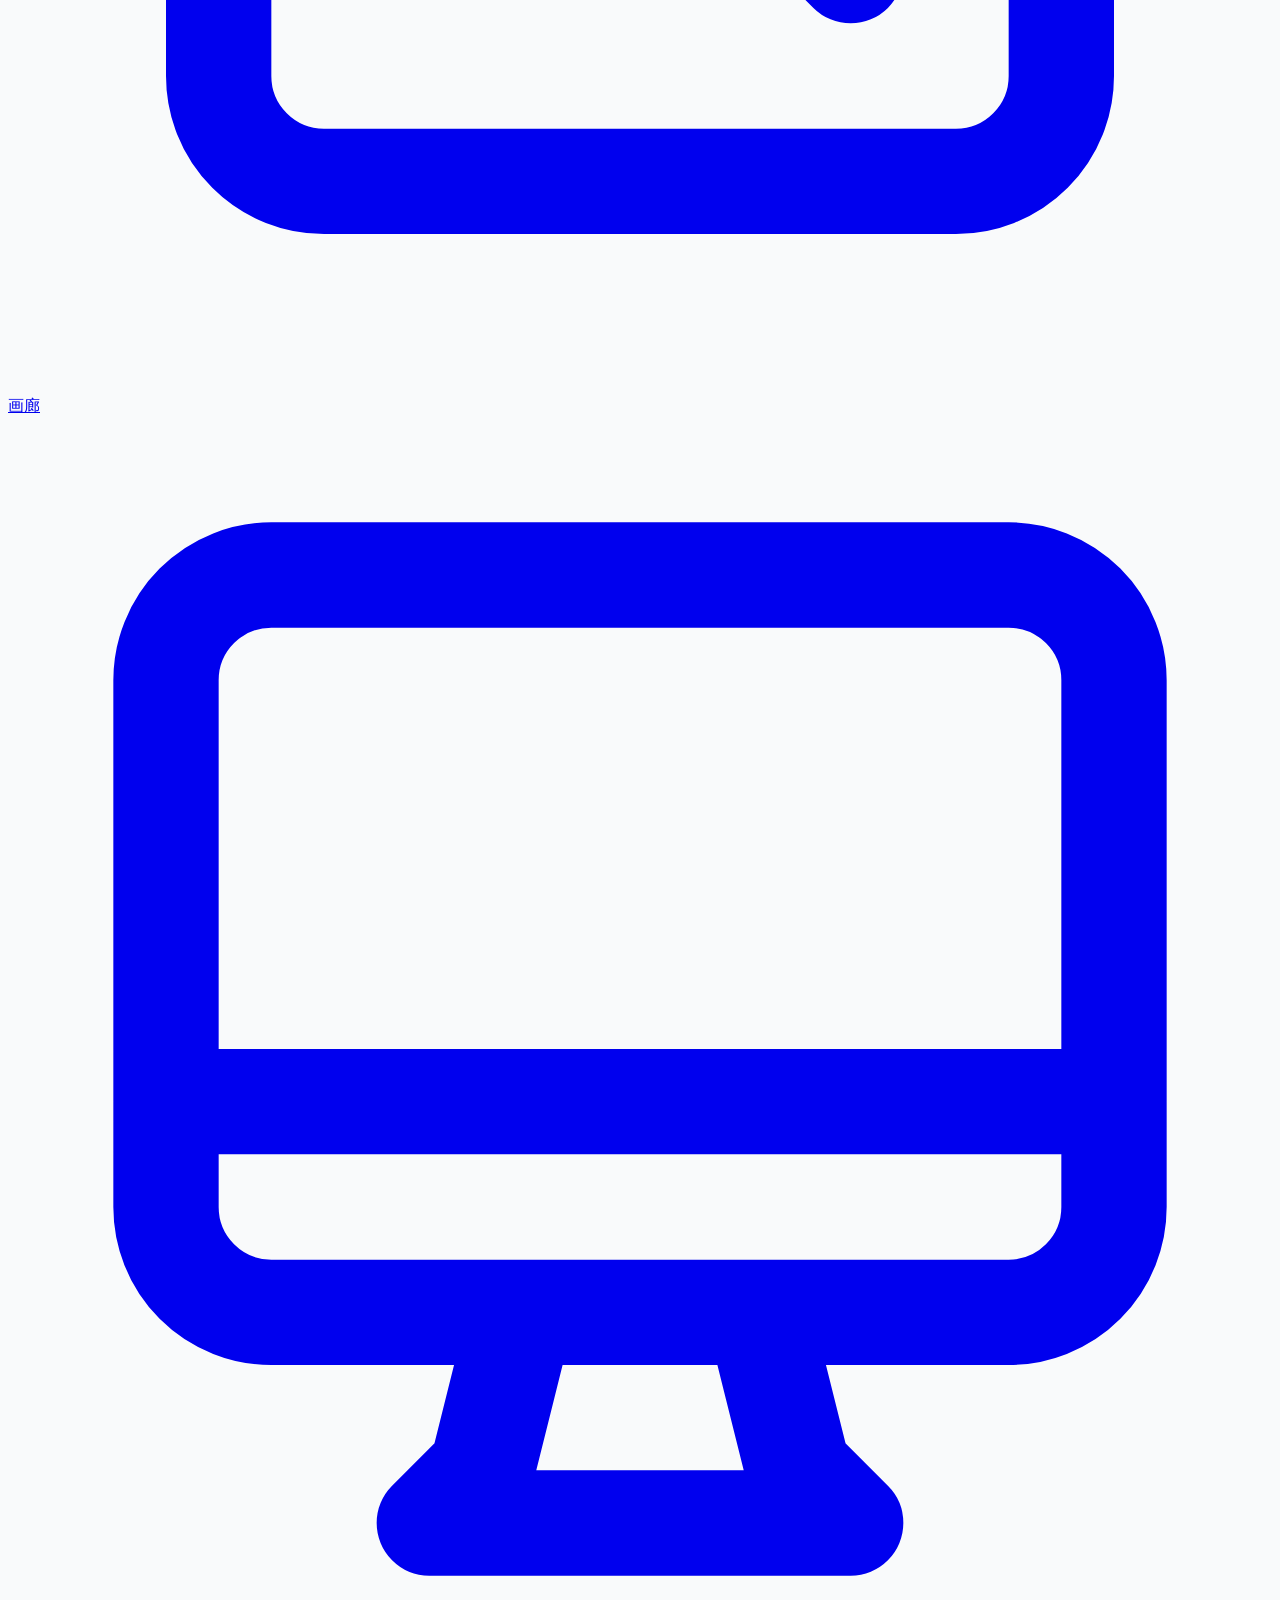
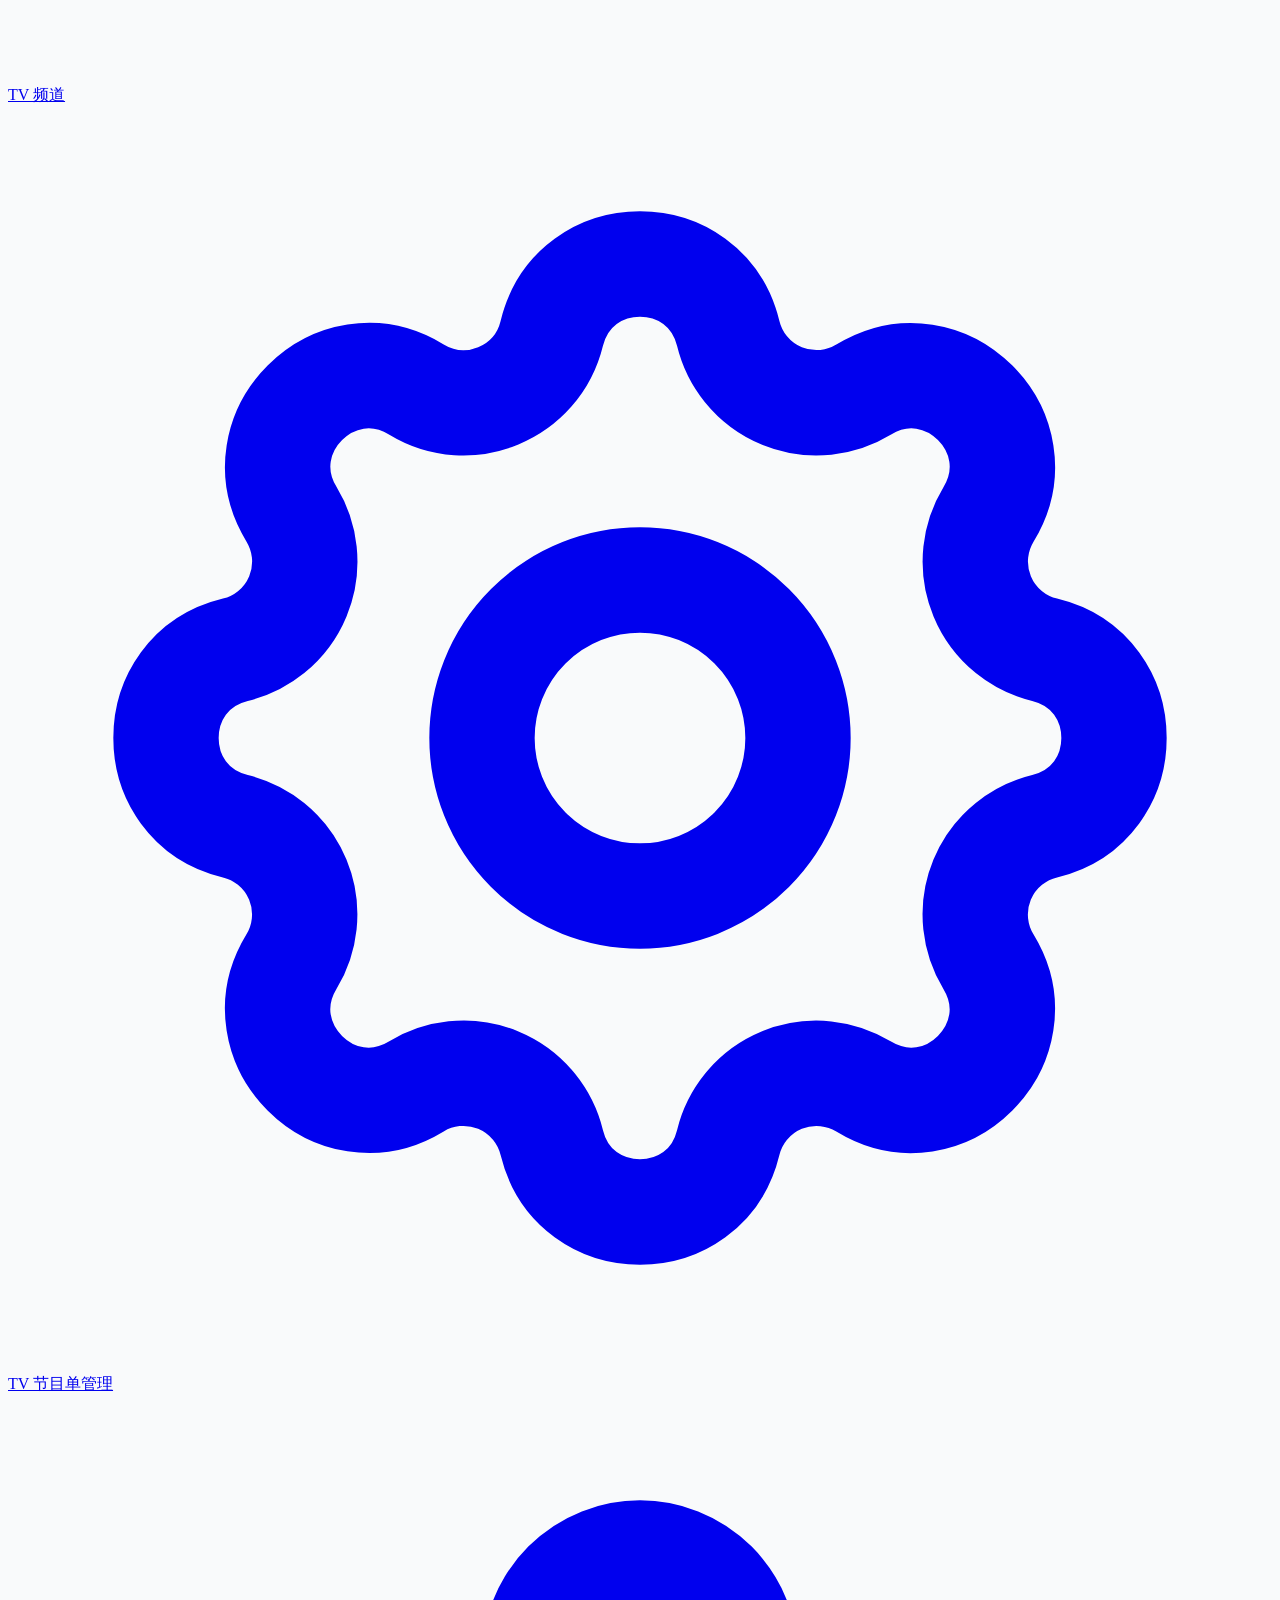
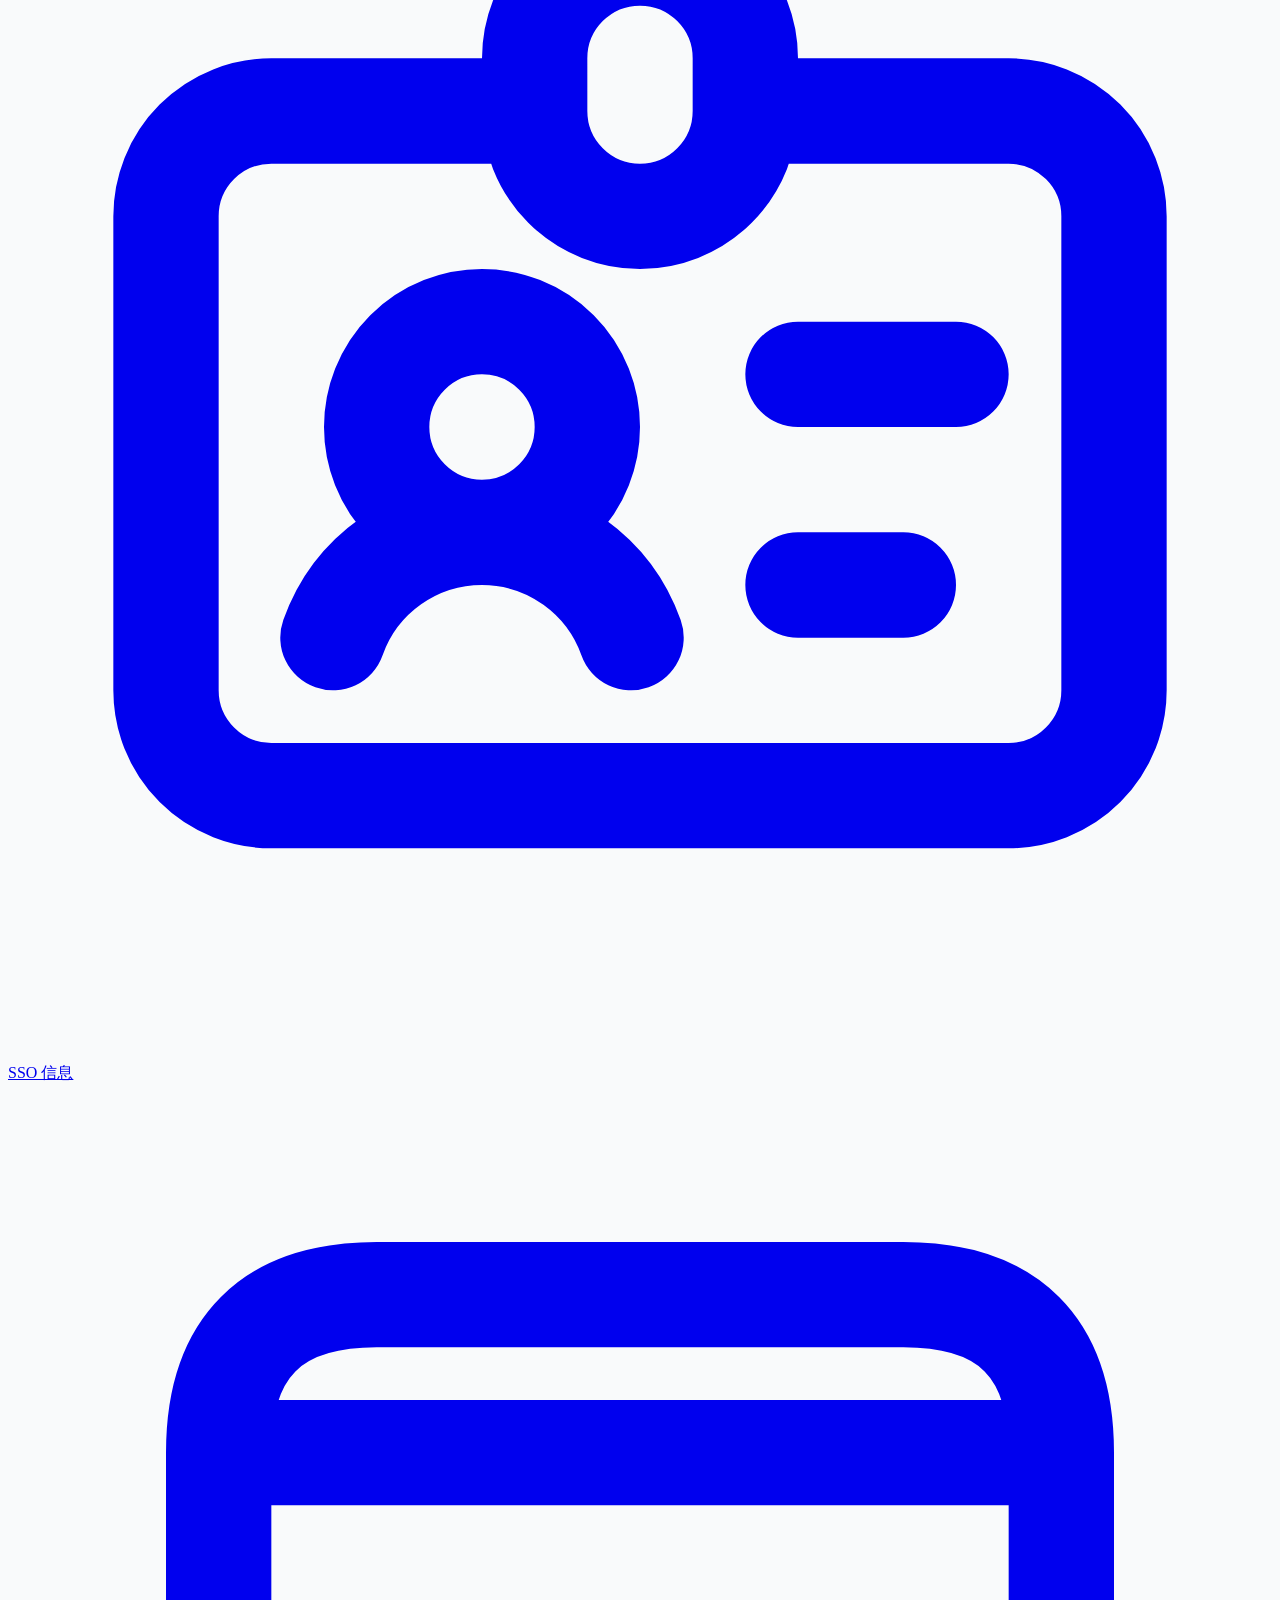
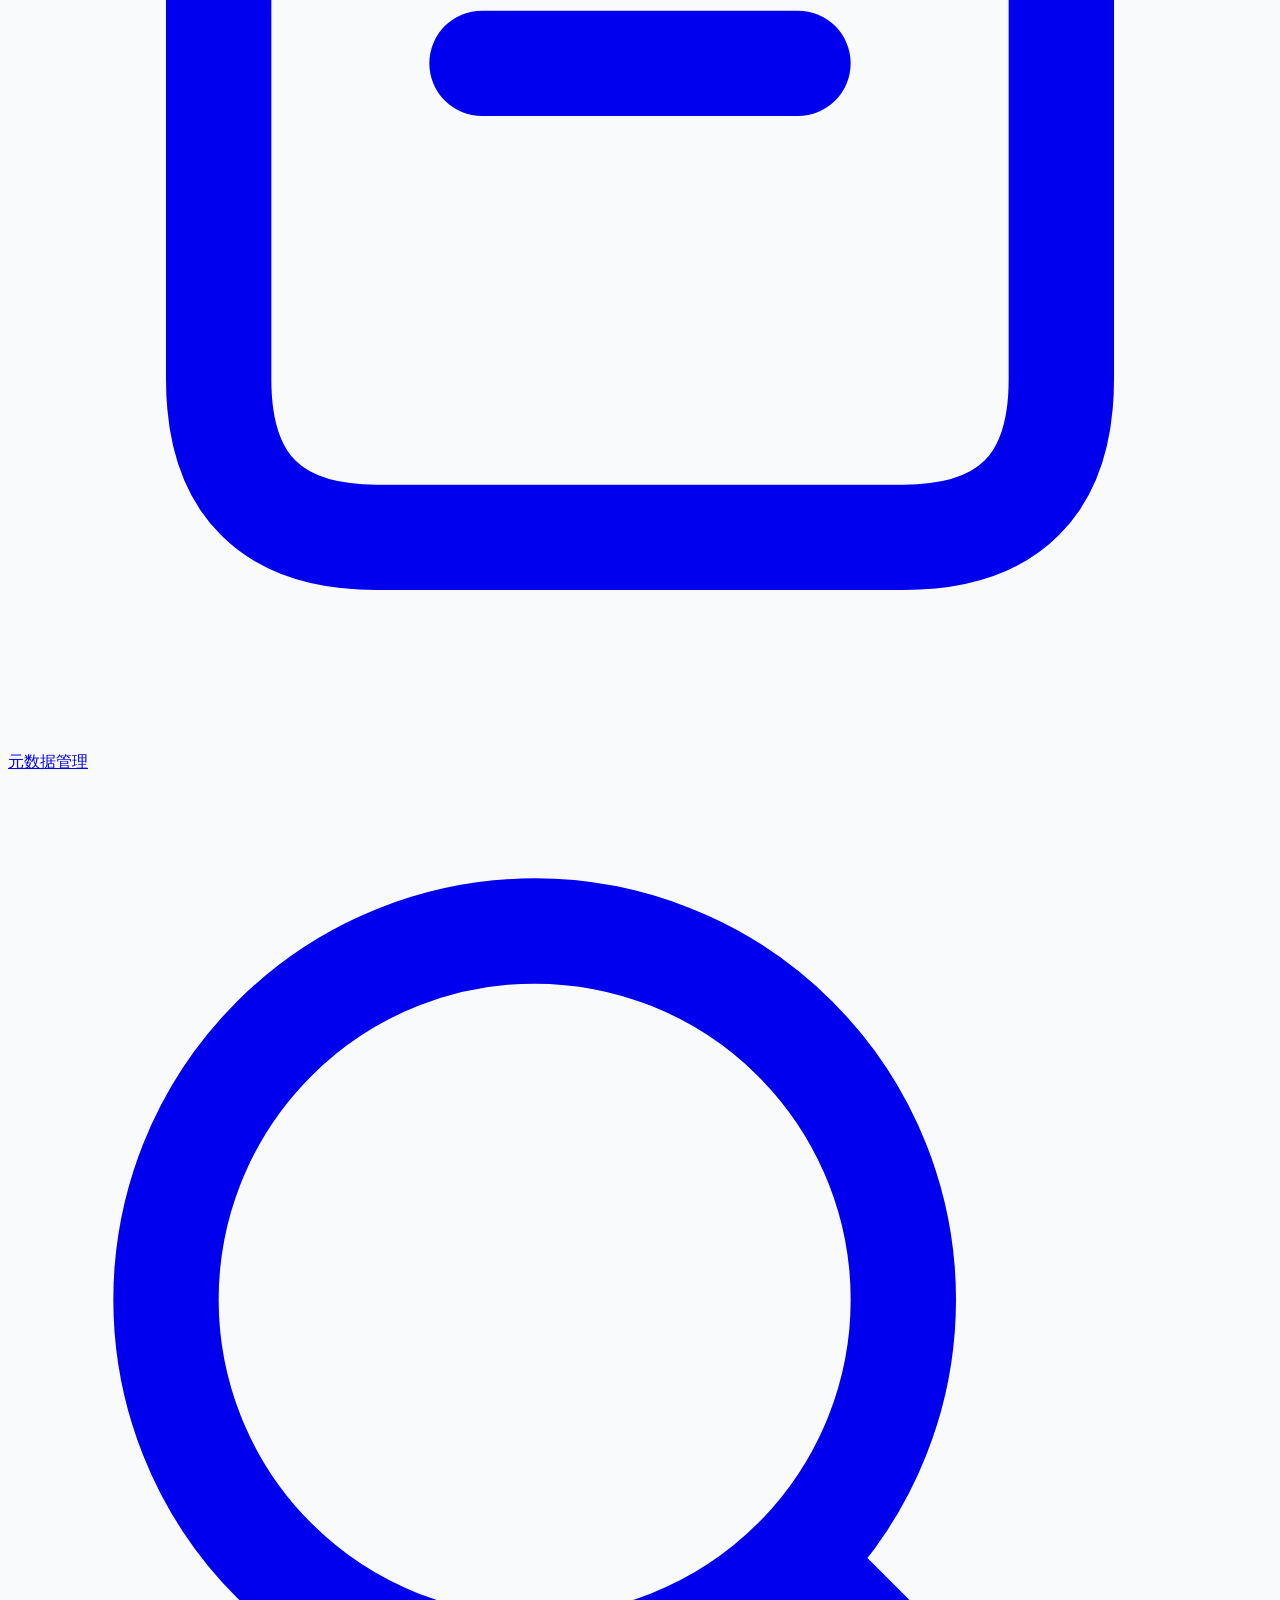
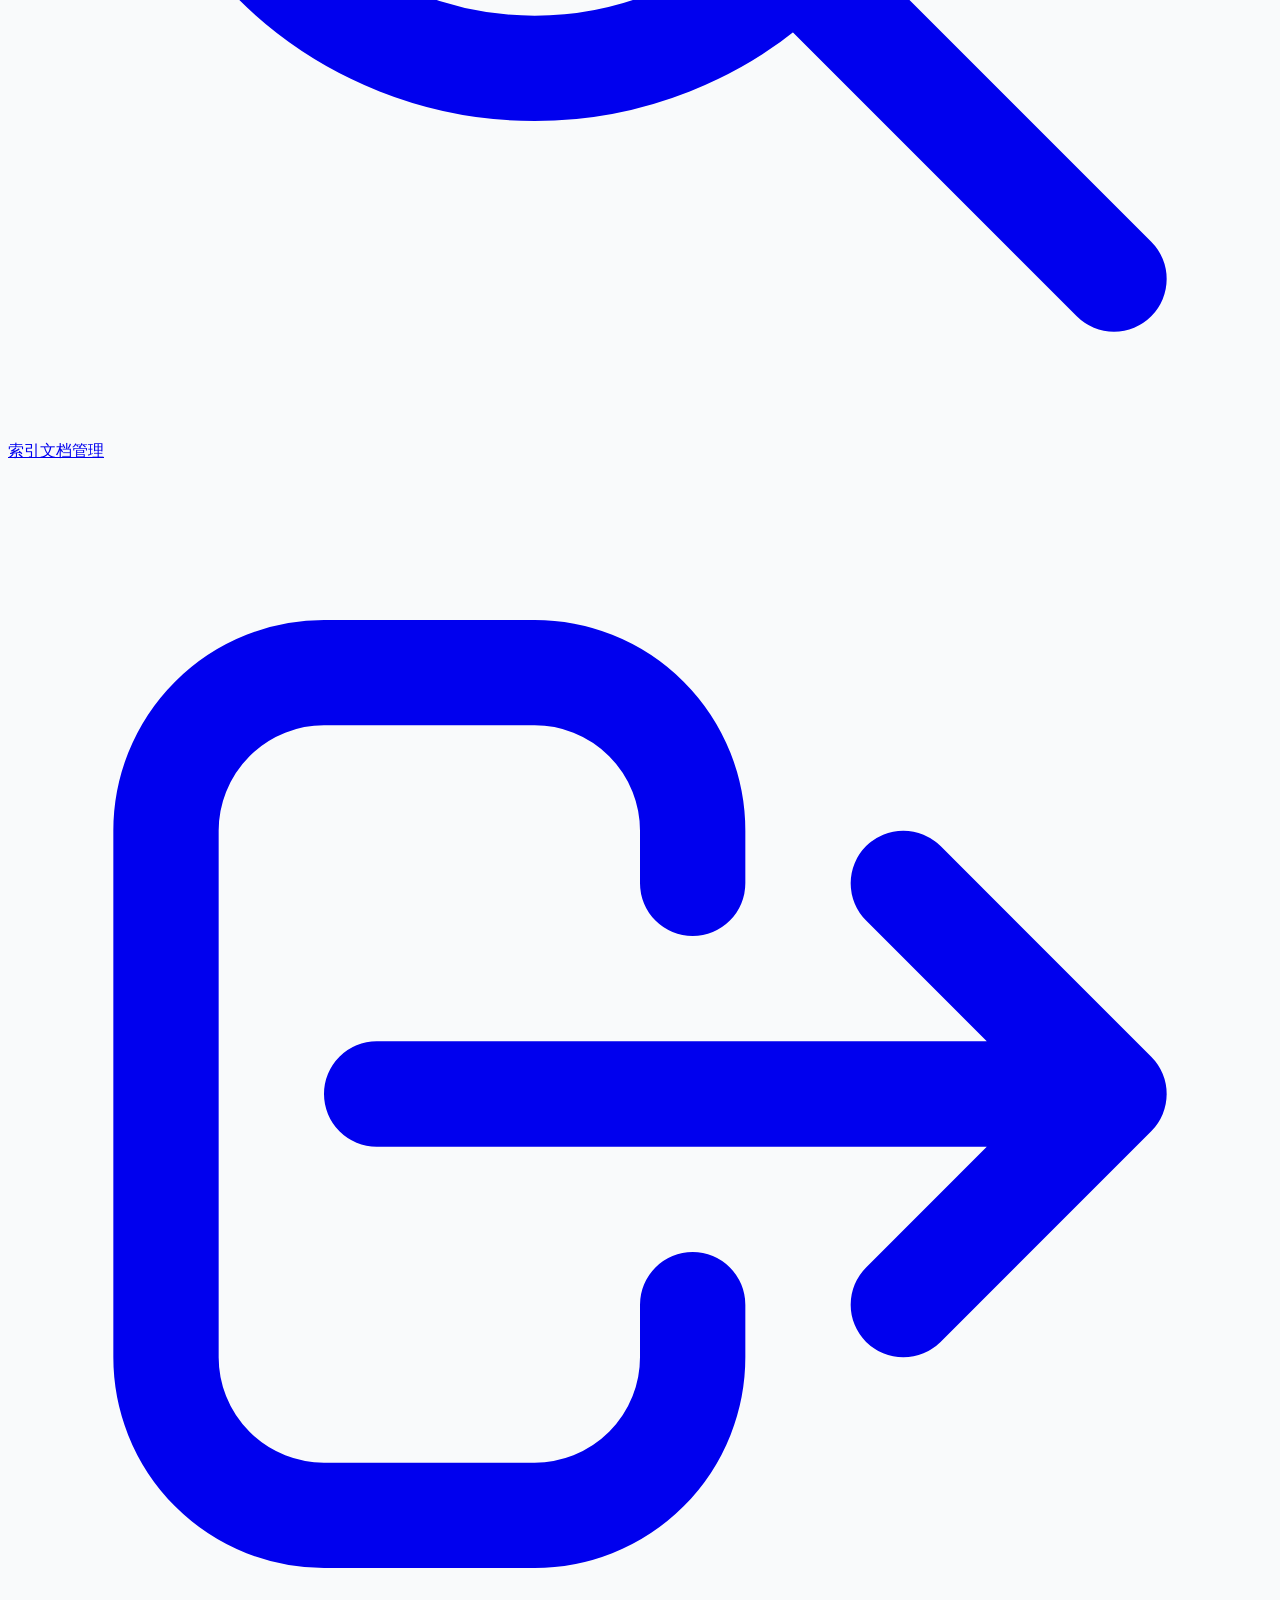
==== commit 0fc2a67c: "fix(ui): new view container update" ====
--- a/src/main/resources/templates/admin-dashboard.html
+++ b/src/main/resources/templates/admin-dashboard.html
@@ -177,25 +177,6 @@
                                 <span>NSFW</span>
                             </button>
 
-                            <!-- View Toggle -->
-                            <div class="hidden sm:flex items-center rounded-lg p-1" style="background-color: var(--color-bg-tertiary);">
-                                <button id="listViewBtn" class="view-toggle-btn p-2 rounded-md transition-all active" data-view="list" title="列表">
-                                    <svg class="w-5 h-5" fill="none" stroke="currentColor" viewBox="0 0 24 24">
-                                        <path stroke-linecap="round" stroke-linejoin="round" stroke-width="2" d="M4 6h16M4 12h16M4 18h16"></path>
-                                    </svg>
-                                </button>
-                                <button id="gridViewBtn" class="view-toggle-btn p-2 rounded-md transition-all" data-view="grid" title="瀑布流">
-                                    <svg class="w-5 h-5" fill="none" stroke="currentColor" viewBox="0 0 24 24">
-                                        <path stroke-linecap="round" stroke-linejoin="round" stroke-width="2" d="M4 4h5v16H4zM10 4h4v10h-4zM16 4h4v13h-4z"></path>
-                                    </svg>
-                                </button>
-                                <button id="iconViewBtn" class="view-toggle-btn p-2 rounded-md transition-all" data-view="icons" title="图标">
-                                    <svg class="w-5 h-5" fill="none" stroke="currentColor" viewBox="0 0 24 24">
-                                        <path stroke-linecap="round" stroke-linejoin="round" stroke-width="2" d="M4 4h4v4H4zM10 4h4v4h-4zM16 4h4v4h-4zM4 10h4v4H4zM10 10h4v4h-4zM16 10h4v4h-4zM4 16h4v4H4zM10 16h4v4h-4zM16 16h4v4h-4z"></path>
-                                    </svg>
-                                </button>
-                            </div>
-
                             <!-- Refresh -->
                             <button onclick="refreshFileList()" class="theme-icon-btn" title="刷新">
                                 <svg class="w-5 h-5" fill="none" stroke="currentColor" viewBox="0 0 24 24">
@@ -385,24 +366,40 @@
             <!-- Page Content -->
             <main id="mainView" class="flex-1 overflow-y-auto p-6 theme-page-bg">
                 
-                <div class="flex items-center justify-between gap-3 mb-4">
+                <div class="flex flex-wrap items-center justify-between gap-3 mb-4">
                     <nav id="folderBreadcrumbs" aria-label="文件夹路径" class="flex items-center flex-wrap gap-2 text-sm theme-page-text-secondary"></nav>
-                    <button id="newFolderBtn" type="button" class="theme-btn-secondary whitespace-nowrap">新建文件夹</button>
+                    <div class="ml-auto flex flex-wrap items-center justify-end gap-2">
+                        <div class="view-toggle" role="group" aria-label="文件视图">
+                            <button id="listViewBtn" type="button" class="view-toggle-btn" data-view="list" title="列表视图" aria-label="列表视图" aria-controls="listView" aria-pressed="true">
+                                <svg viewBox="0 0 24 24" aria-hidden="true" focusable="false">
+                                    <path d="M9 6h11M9 12h11M9 18h11"></path>
+                                    <circle cx="4.5" cy="6" r="1" fill="currentColor" stroke="none"></circle>
+                                    <circle cx="4.5" cy="12" r="1" fill="currentColor" stroke="none"></circle>
+                                    <circle cx="4.5" cy="18" r="1" fill="currentColor" stroke="none"></circle>
+                                </svg>
+                            </button>
+                            <button id="gridViewBtn" type="button" class="view-toggle-btn" data-view="grid" title="瀑布流视图" aria-label="瀑布流视图" aria-controls="gridView" aria-pressed="false">
+                                <svg viewBox="0 0 24 24" aria-hidden="true" focusable="false">
+                                    <rect x="3.5" y="3.5" width="7" height="17" rx="1.3"></rect>
+                                    <rect x="13.5" y="3.5" width="7" height="6" rx="1.3"></rect>
+                                    <rect x="13.5" y="12.5" width="7" height="8" rx="1.3"></rect>
+                                </svg>
+                            </button>
+                            <button id="iconViewBtn" type="button" class="view-toggle-btn" data-view="icons" title="网格视图" aria-label="网格视图" aria-controls="iconView" aria-pressed="false">
+                                <svg viewBox="0 0 24 24" aria-hidden="true" focusable="false">
+                                    <rect x="3.5" y="3.5" width="7" height="7" rx="1.3"></rect>
+                                    <rect x="13.5" y="3.5" width="7" height="7" rx="1.3"></rect>
+                                    <rect x="3.5" y="13.5" width="7" height="7" rx="1.3"></rect>
+                                    <rect x="13.5" y="13.5" width="7" height="7" rx="1.3"></rect>
+                                </svg>
+                            </button>
+                        </div>
+                        <button id="newFolderBtn" type="button" class="theme-btn-secondary whitespace-nowrap">新建文件夹</button>
+                    </div>
                 </div>
 
                 <!-- File Grid/List View -->
                 <div class="theme-card theme-rounded-xl theme-shadow relative overflow-hidden">
-                    <!-- Loading Overlay -->
-                    <div id="loadingOverlay" class="hidden absolute inset-0 flex items-center justify-center z-50 theme-rounded-xl" style="background-color: var(--color-bg-secondary); opacity: 0.9;">
-                        <div class="flex flex-col items-center">
-                            <svg class="animate-spin h-10 w-10 mb-3" style="color: var(--color-accent-primary);" fill="none" viewBox="0 0 24 24">
-                                <circle class="opacity-25" cx="12" cy="12" r="10" stroke="currentColor" stroke-width="4"></circle>
-                                <path class="opacity-75" fill="currentColor" d="M4 12a8 8 0 018-8V0C5.373 0 0 5.373 0 12h4zm2 5.291A7.962 7.962 0 014 12H0c0 3.042 1.135 5.824 3 7.938l3-2.647z"></path>
-                            </svg>
-                            <span class="font-medium theme-page-text-secondary">加载中...</span>
-                        </div>
-                    </div>
-                    
                     <!-- Icon view: aligned small icons, like a file manager -->
                     <div id="iconView" class="icon-browser hidden">
                         <div id="iconGrid" class="icon-grid"></div>
@@ -433,6 +430,15 @@
 
                     <!-- List View -->
                     <div id="listView" class="relative">
+                        <div id="loadingOverlay" class="hidden absolute inset-0 flex items-center justify-center z-50 theme-rounded-xl" style="background-color: var(--color-bg-secondary); opacity: 0.9;">
+                            <div class="flex flex-col items-center">
+                                <svg class="animate-spin h-10 w-10 mb-3" style="color: var(--color-accent-primary);" fill="none" viewBox="0 0 24 24">
+                                    <circle class="opacity-25" cx="12" cy="12" r="10" stroke="currentColor" stroke-width="4"></circle>
+                                    <path class="opacity-75" fill="currentColor" d="M4 12a8 8 0 018-8V0C5.373 0 0 5.373 0 12h4zm2 5.291A7.962 7.962 0 014 12H0c0 3.042 1.135 5.824 3 7.938l3-2.647z"></path>
+                                </svg>
+                                <span class="font-medium theme-page-text-secondary">加载中...</span>
+                            </div>
+                        </div>
                         <!-- 拖拽上传遮罩 -->
                         <div id="listDropOverlay" class="hidden absolute inset-0 z-10 flex items-center justify-center theme-rounded-xl pointer-events-none" style="border: 2px dashed var(--color-accent-primary); background-color: var(--color-bg-secondary); opacity: 0.92;">
                             <div class="text-center px-6 py-8">
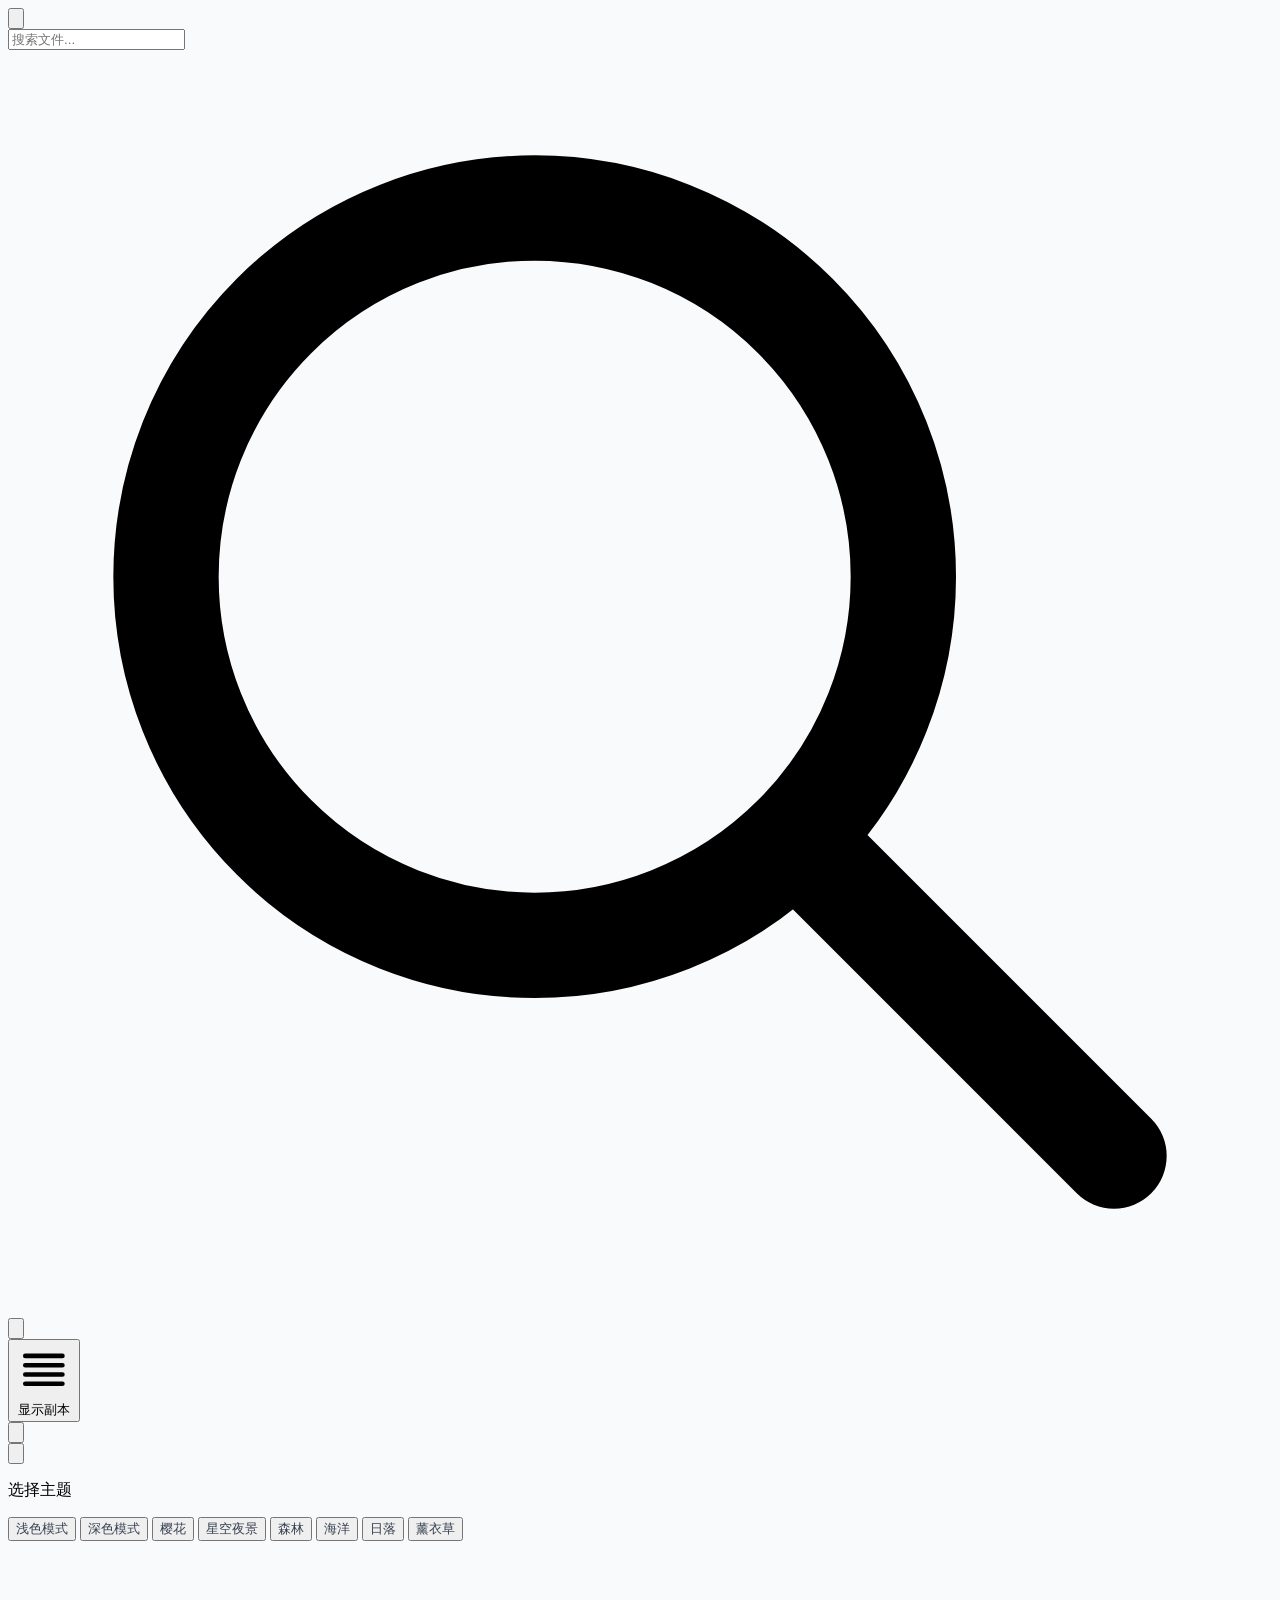
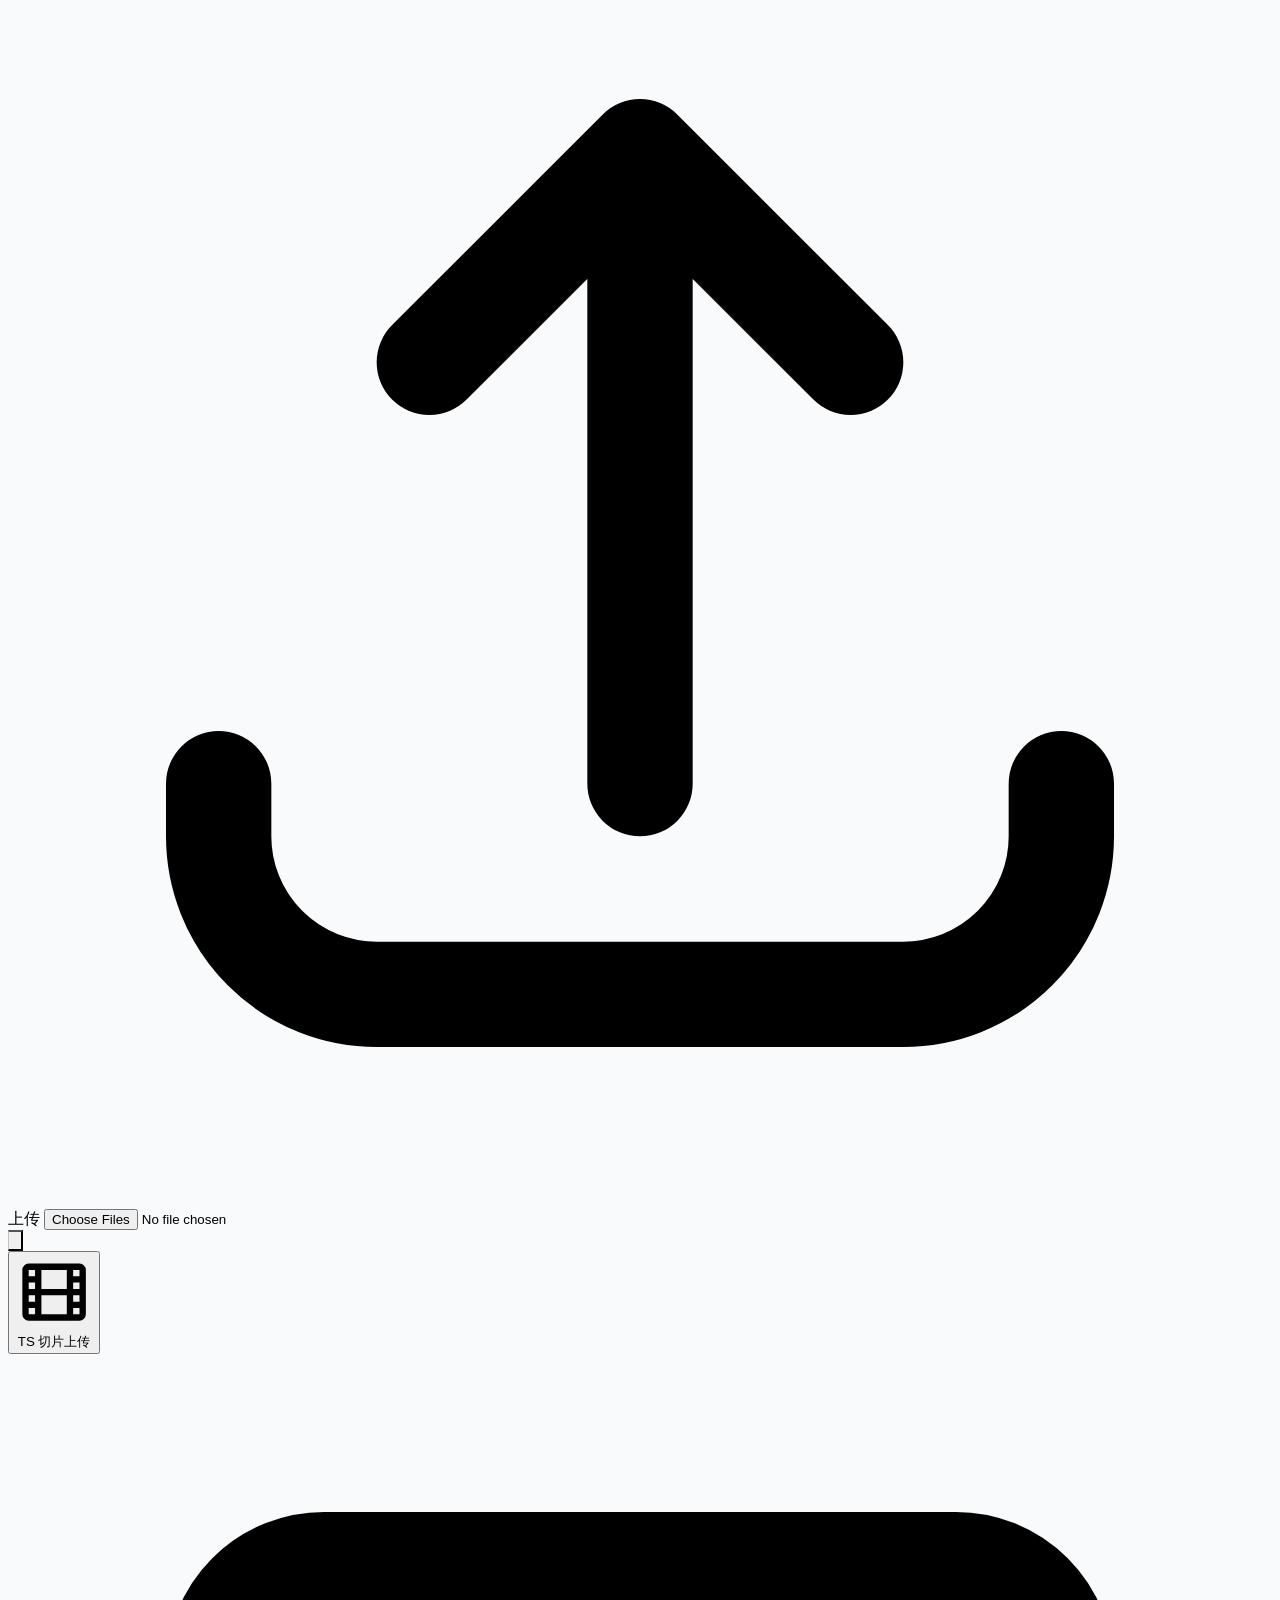
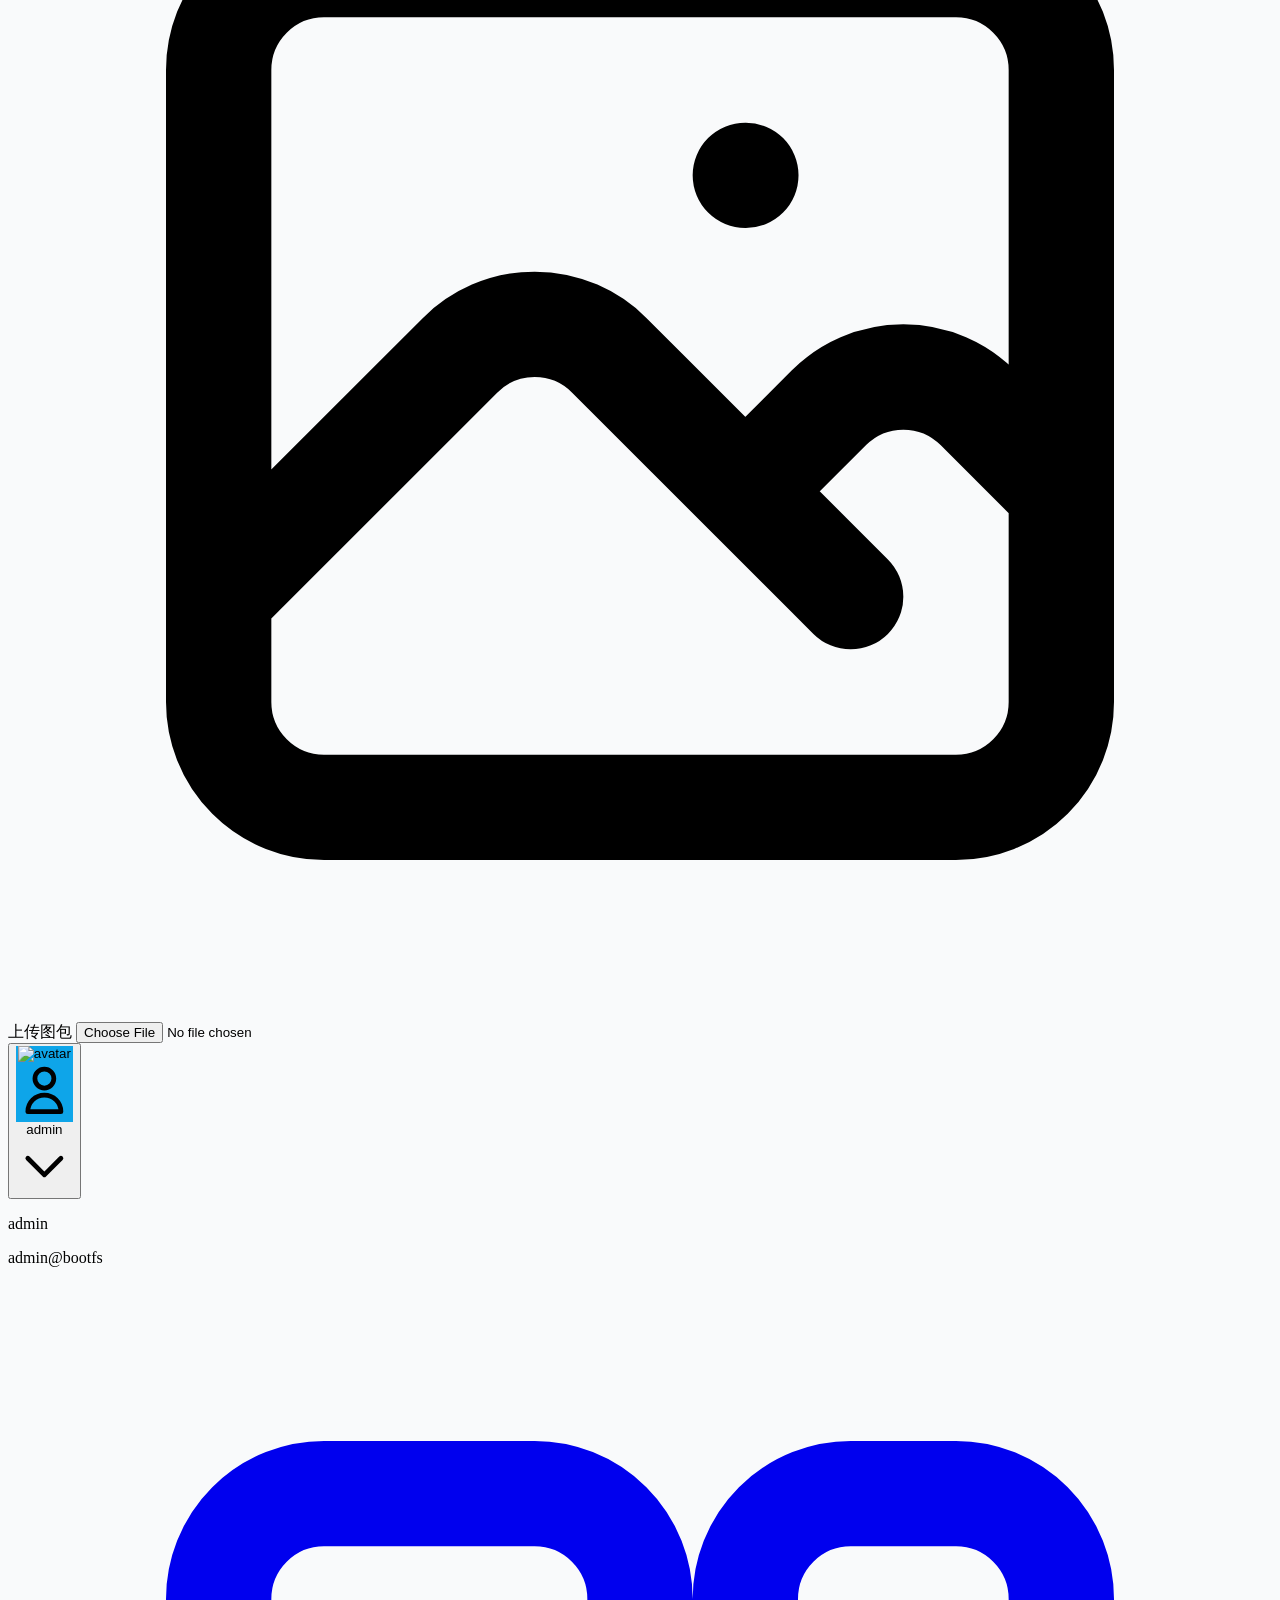
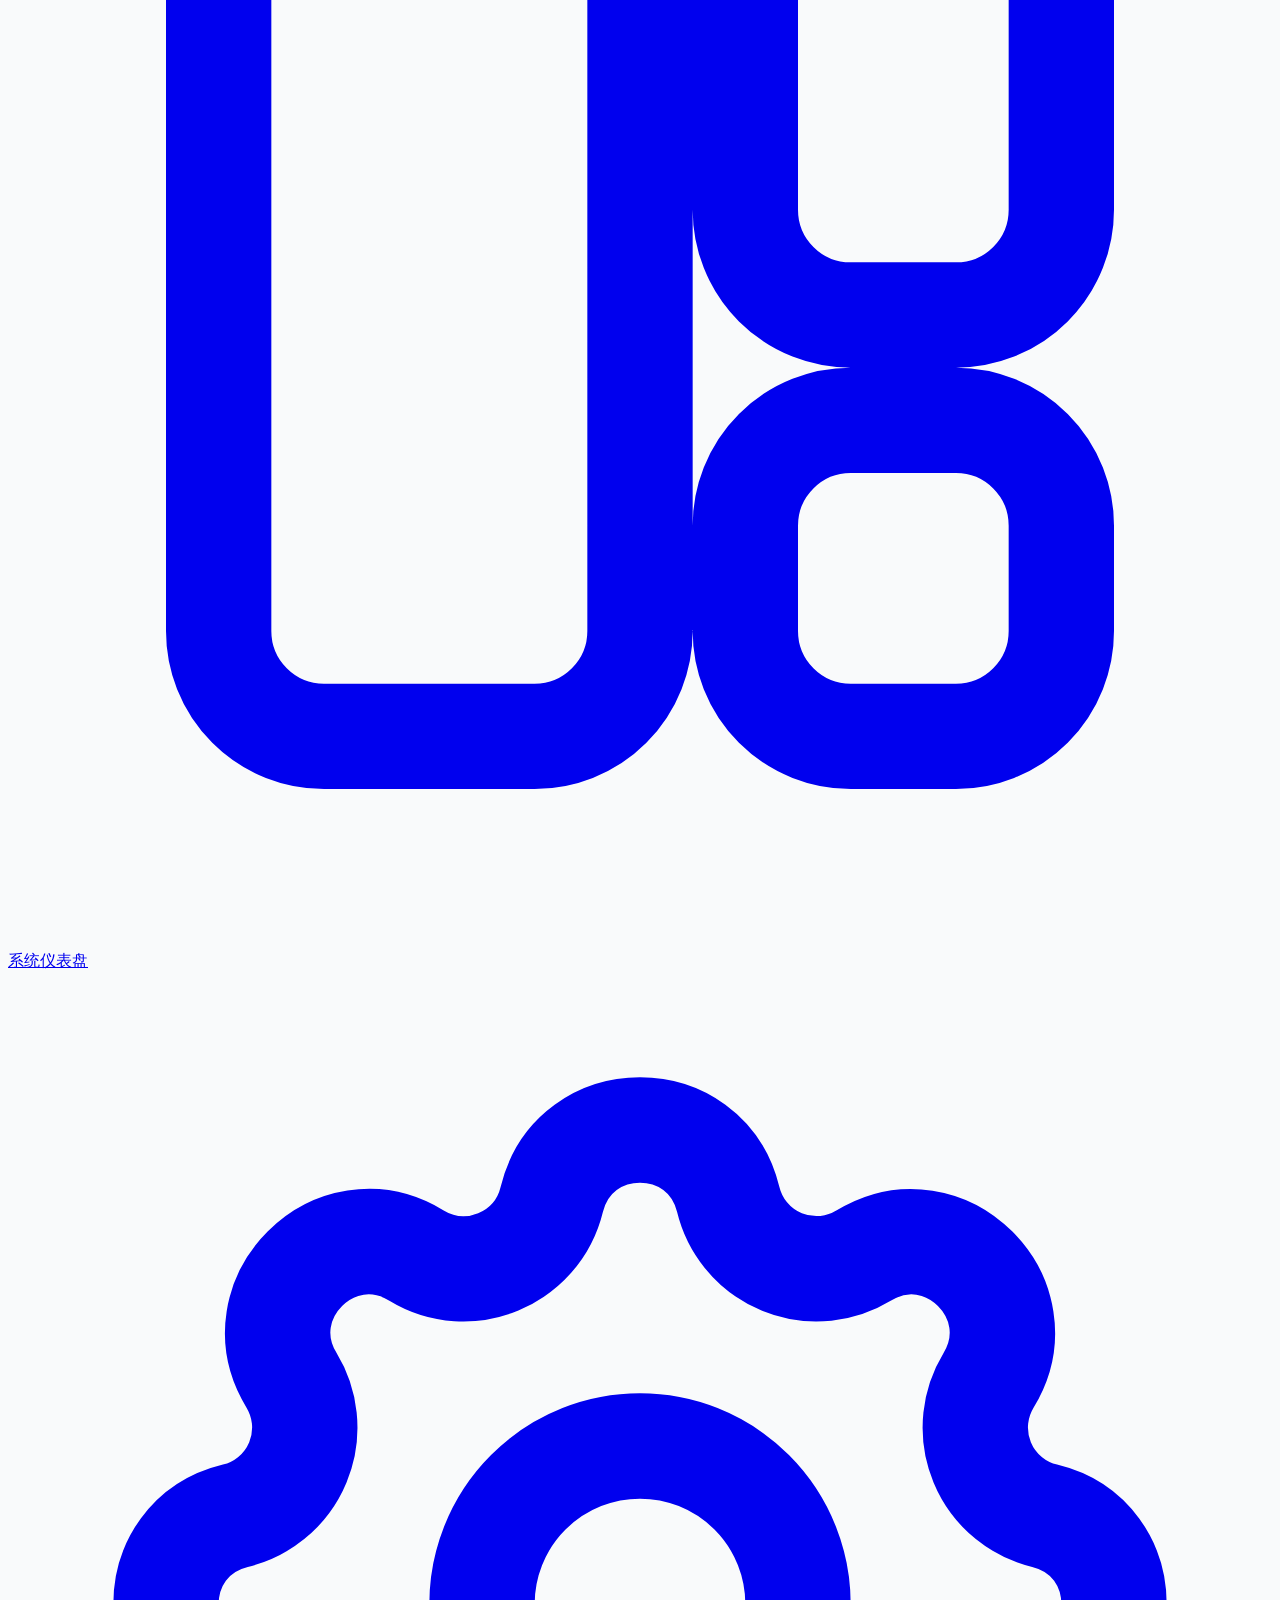
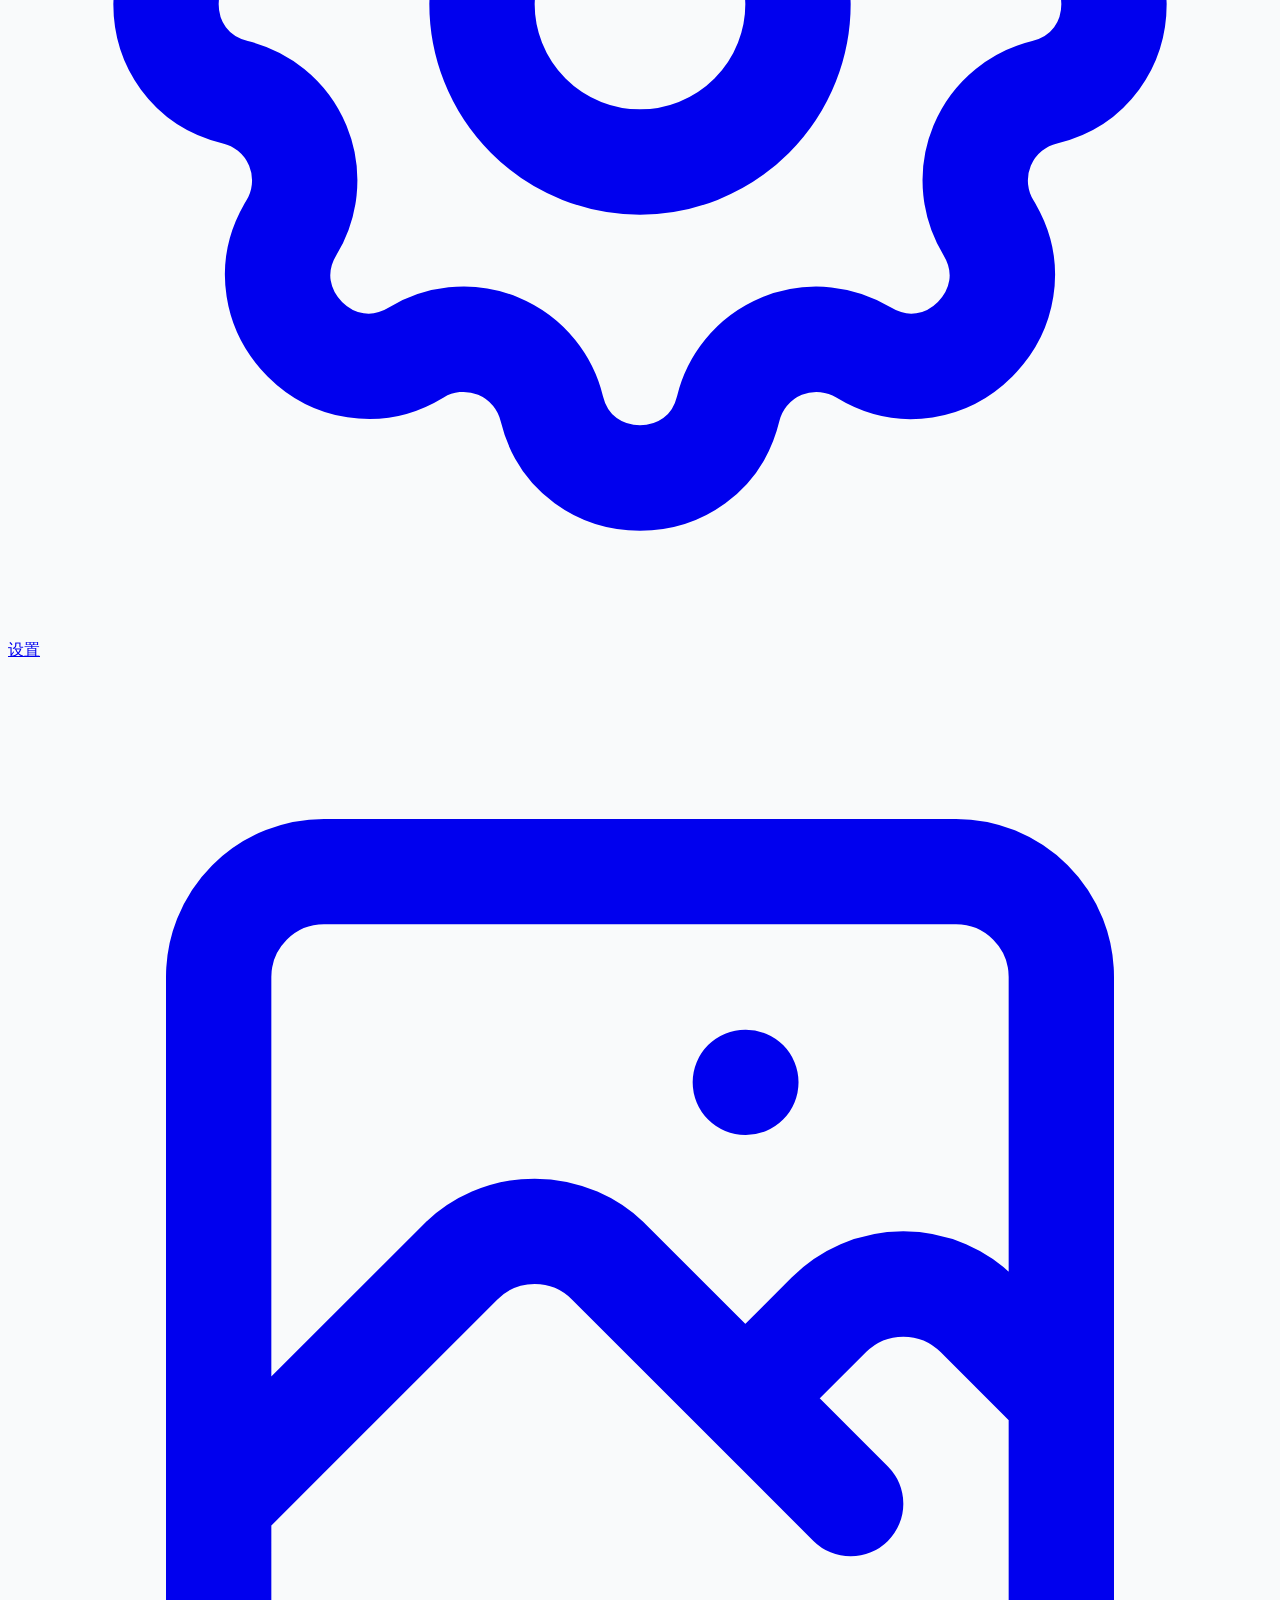
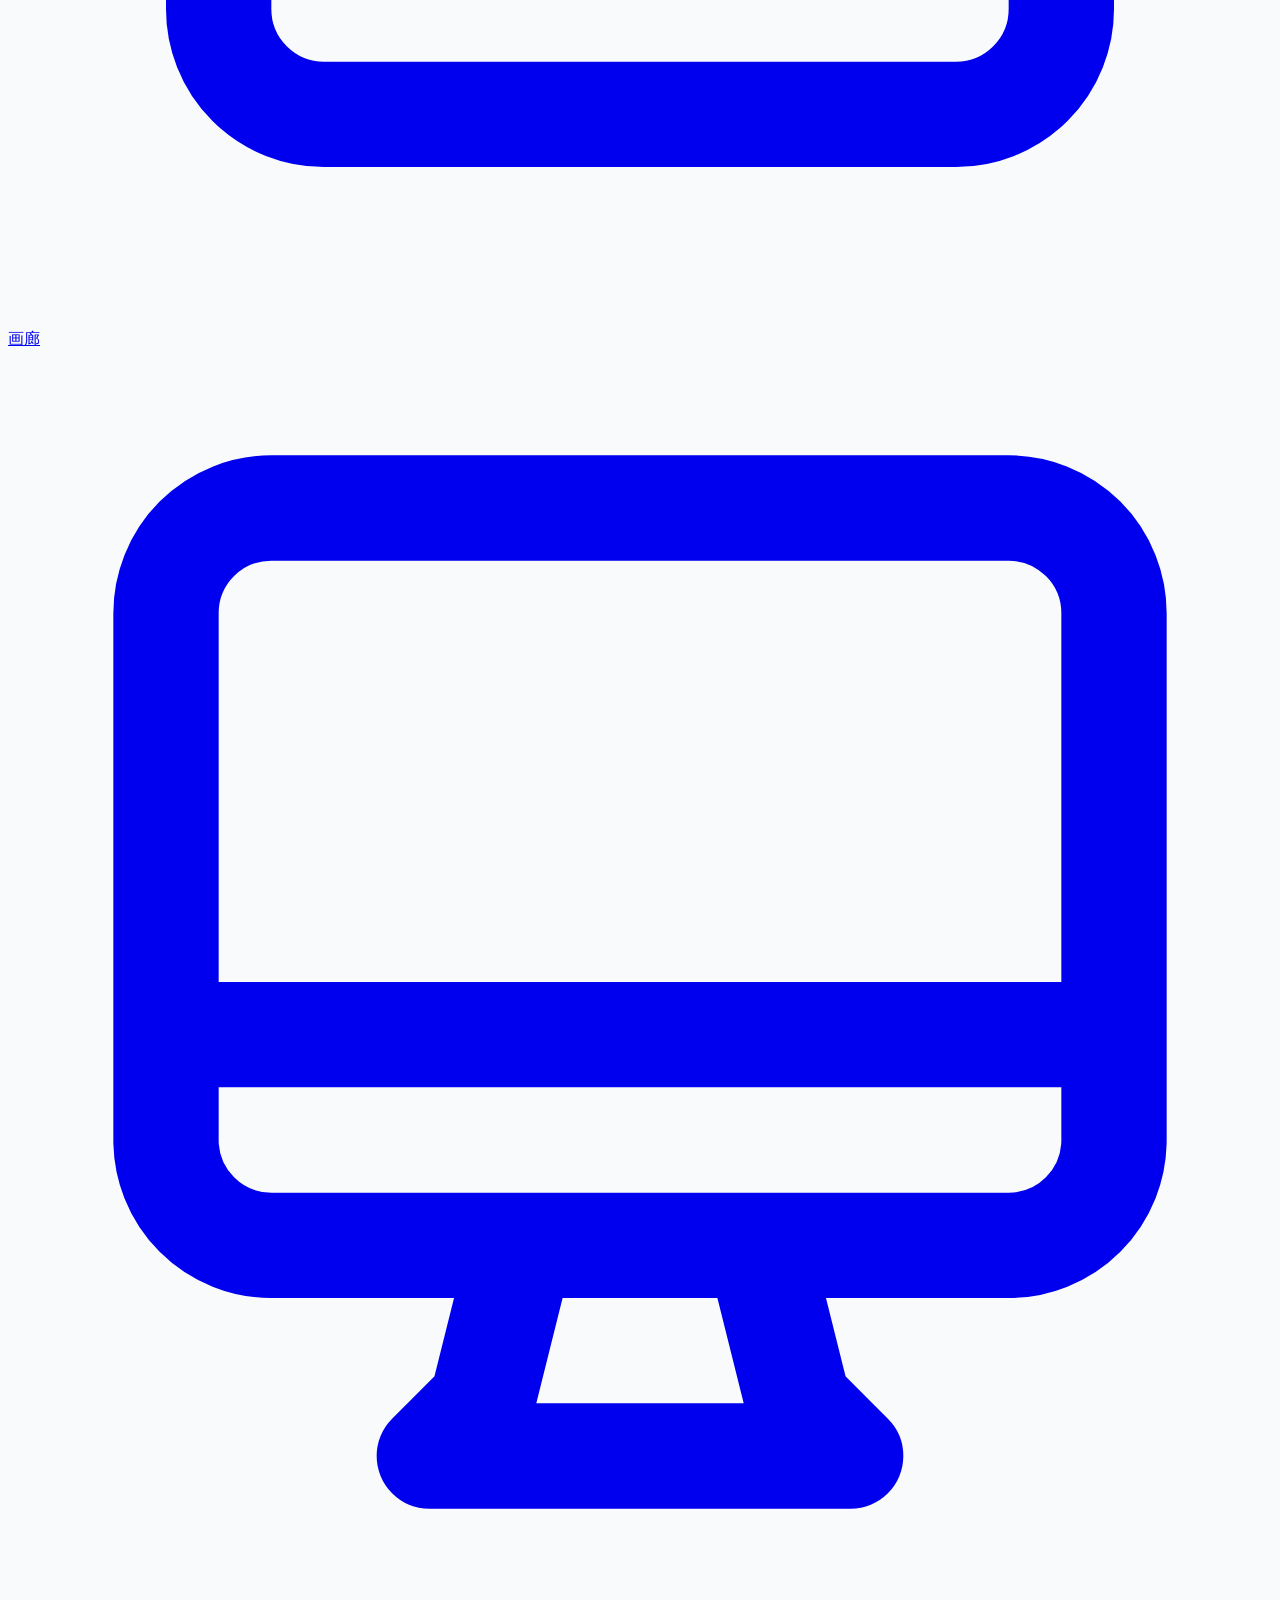
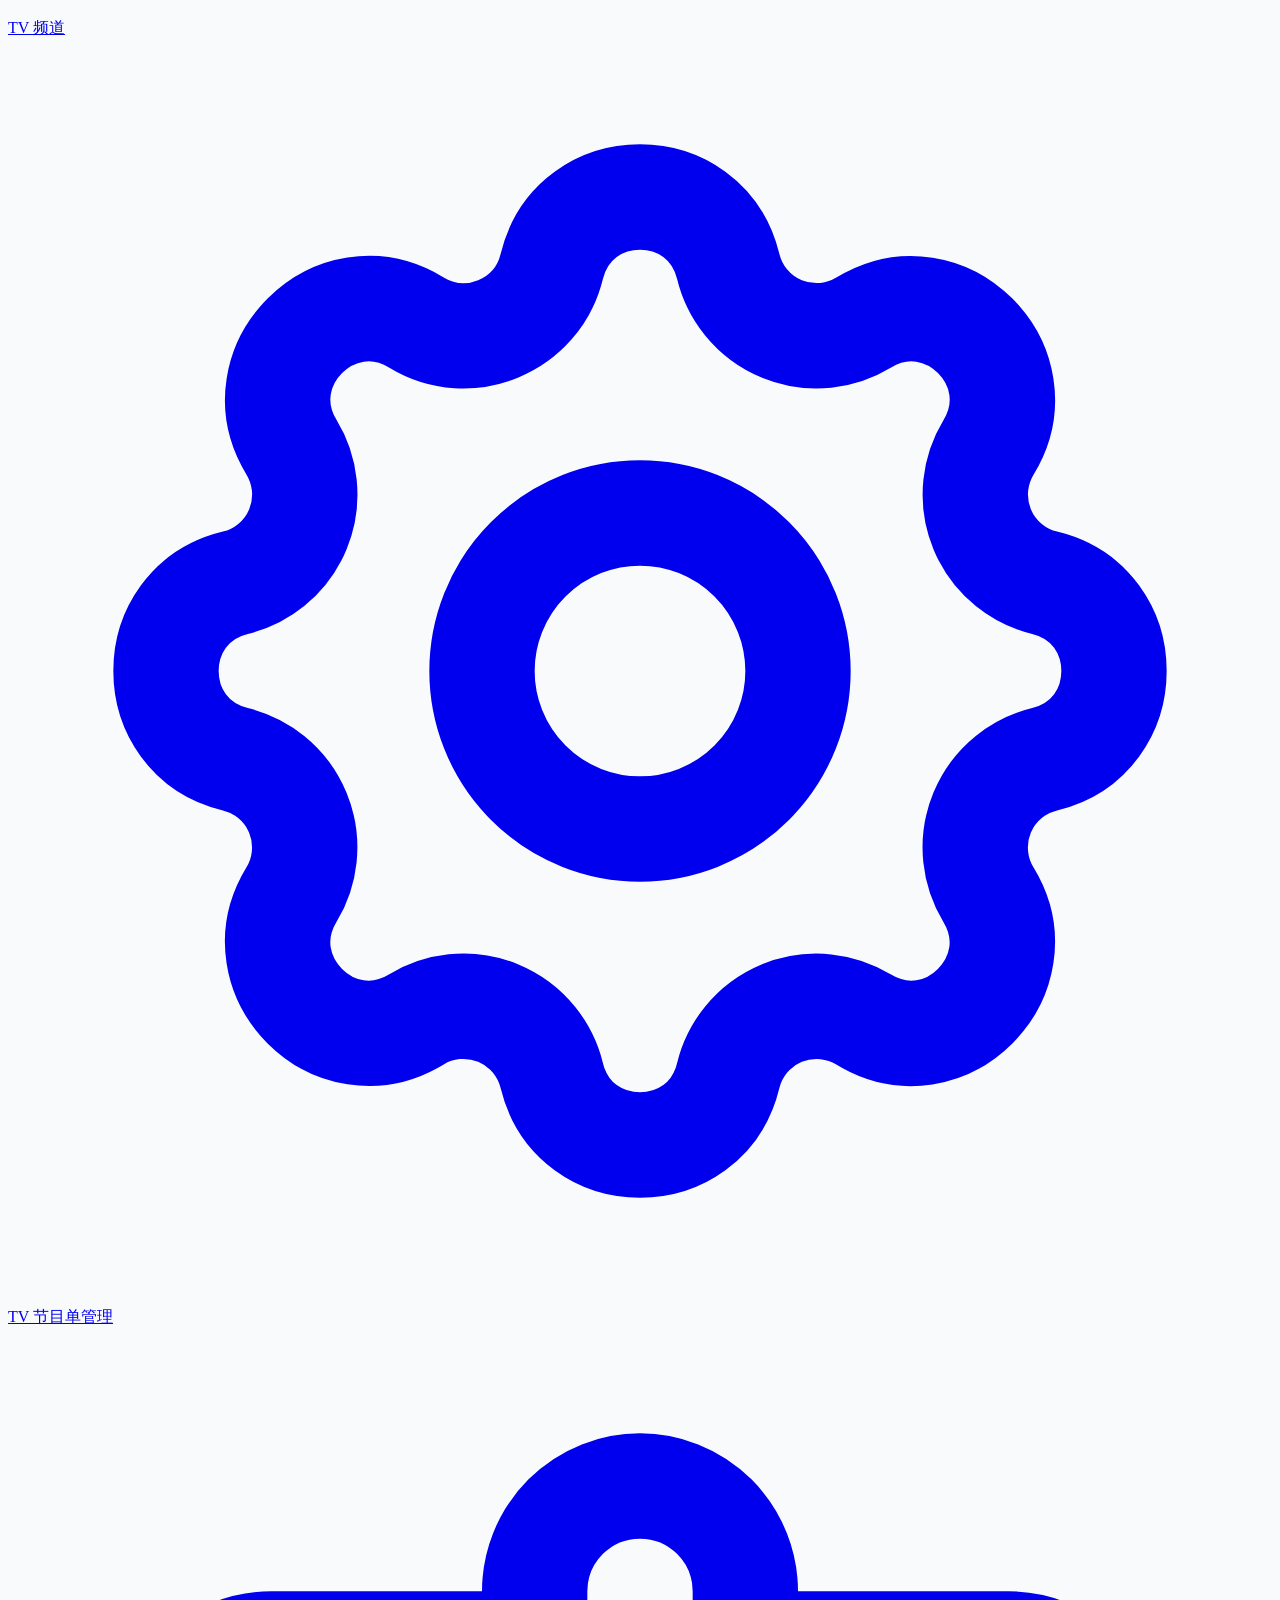
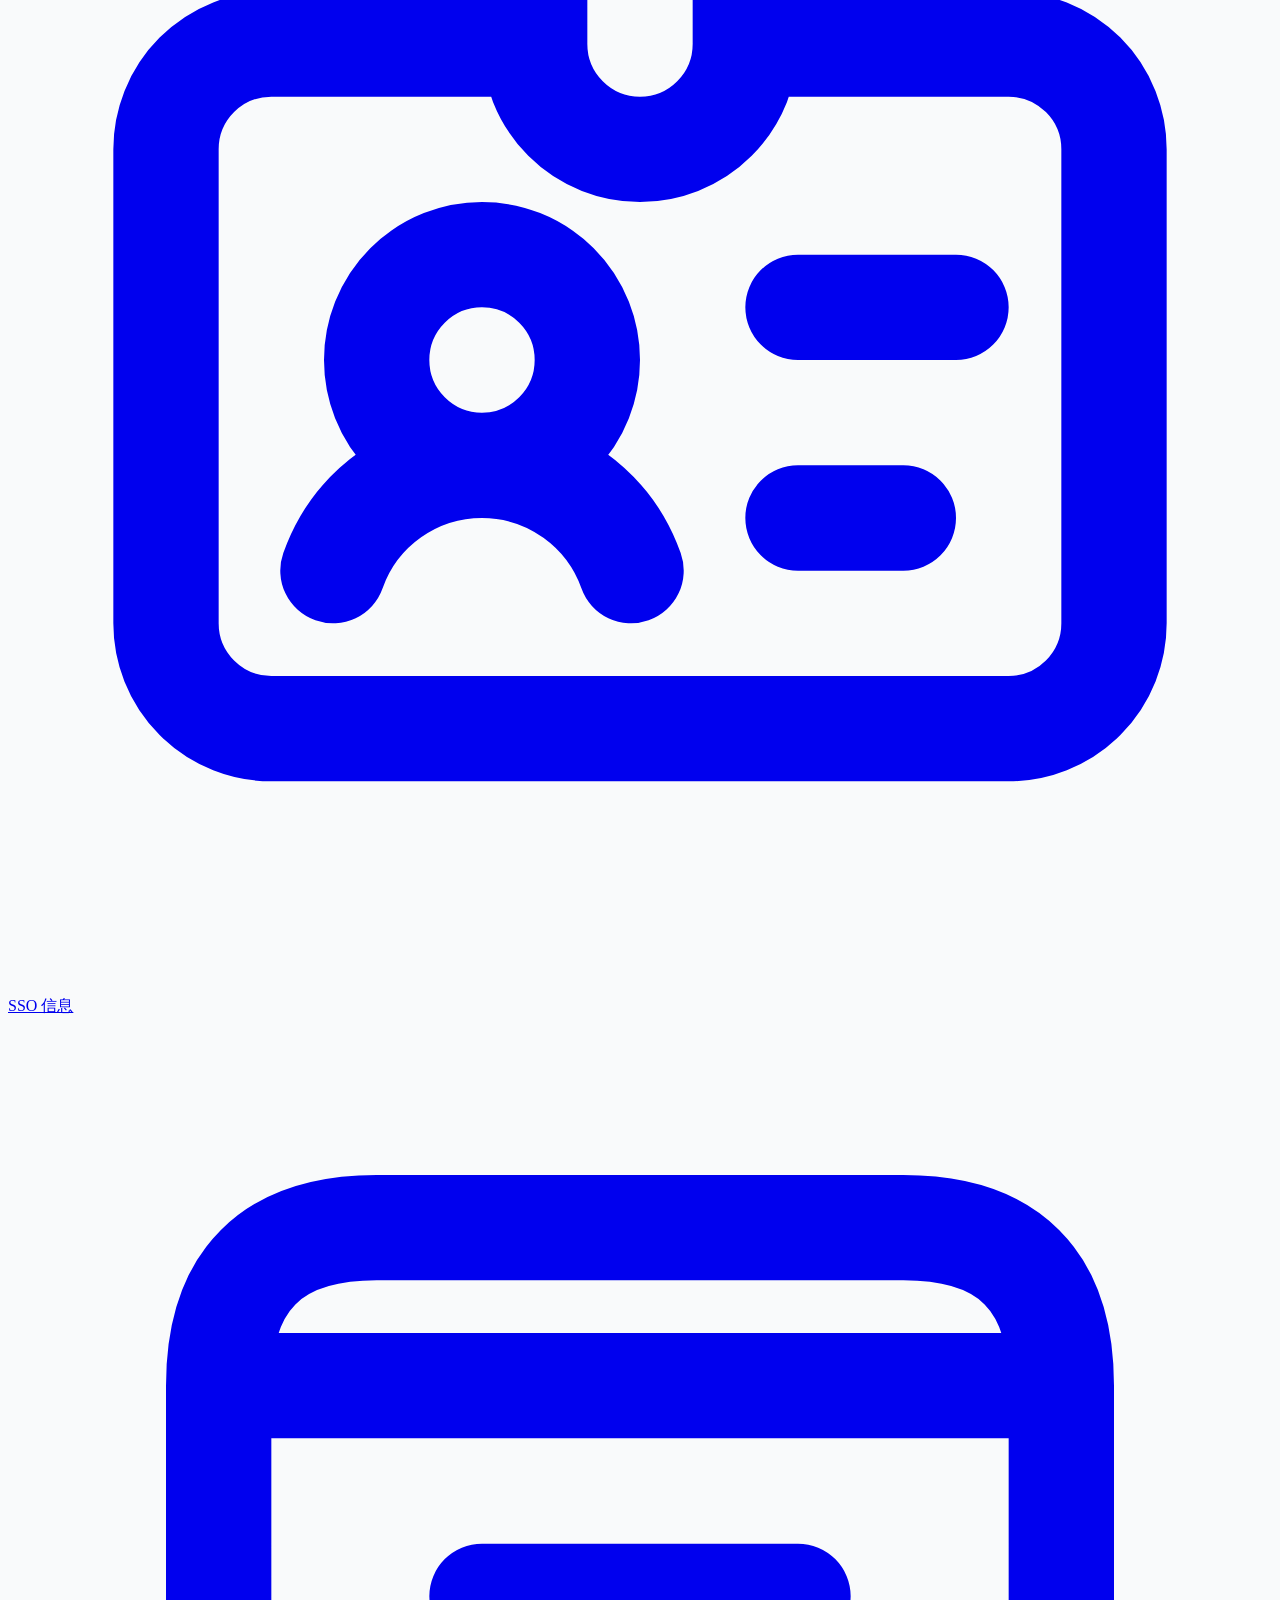
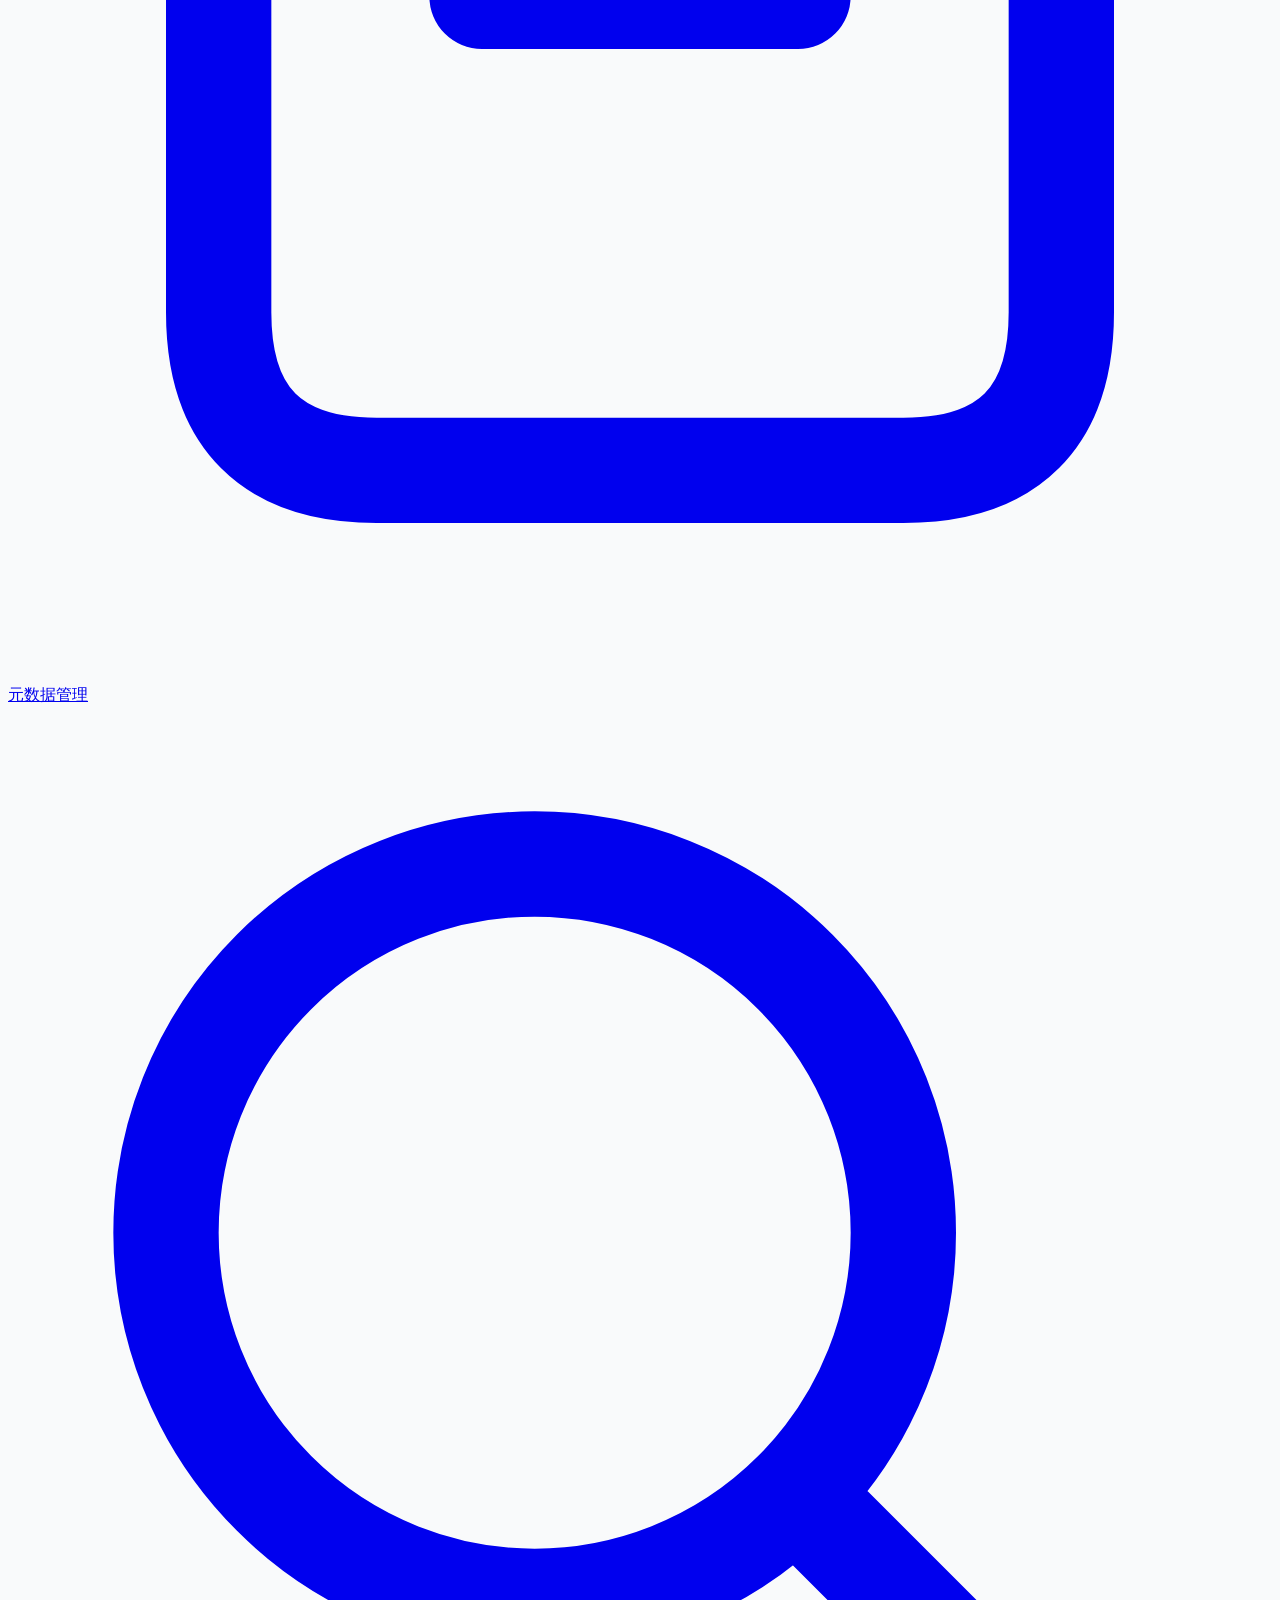
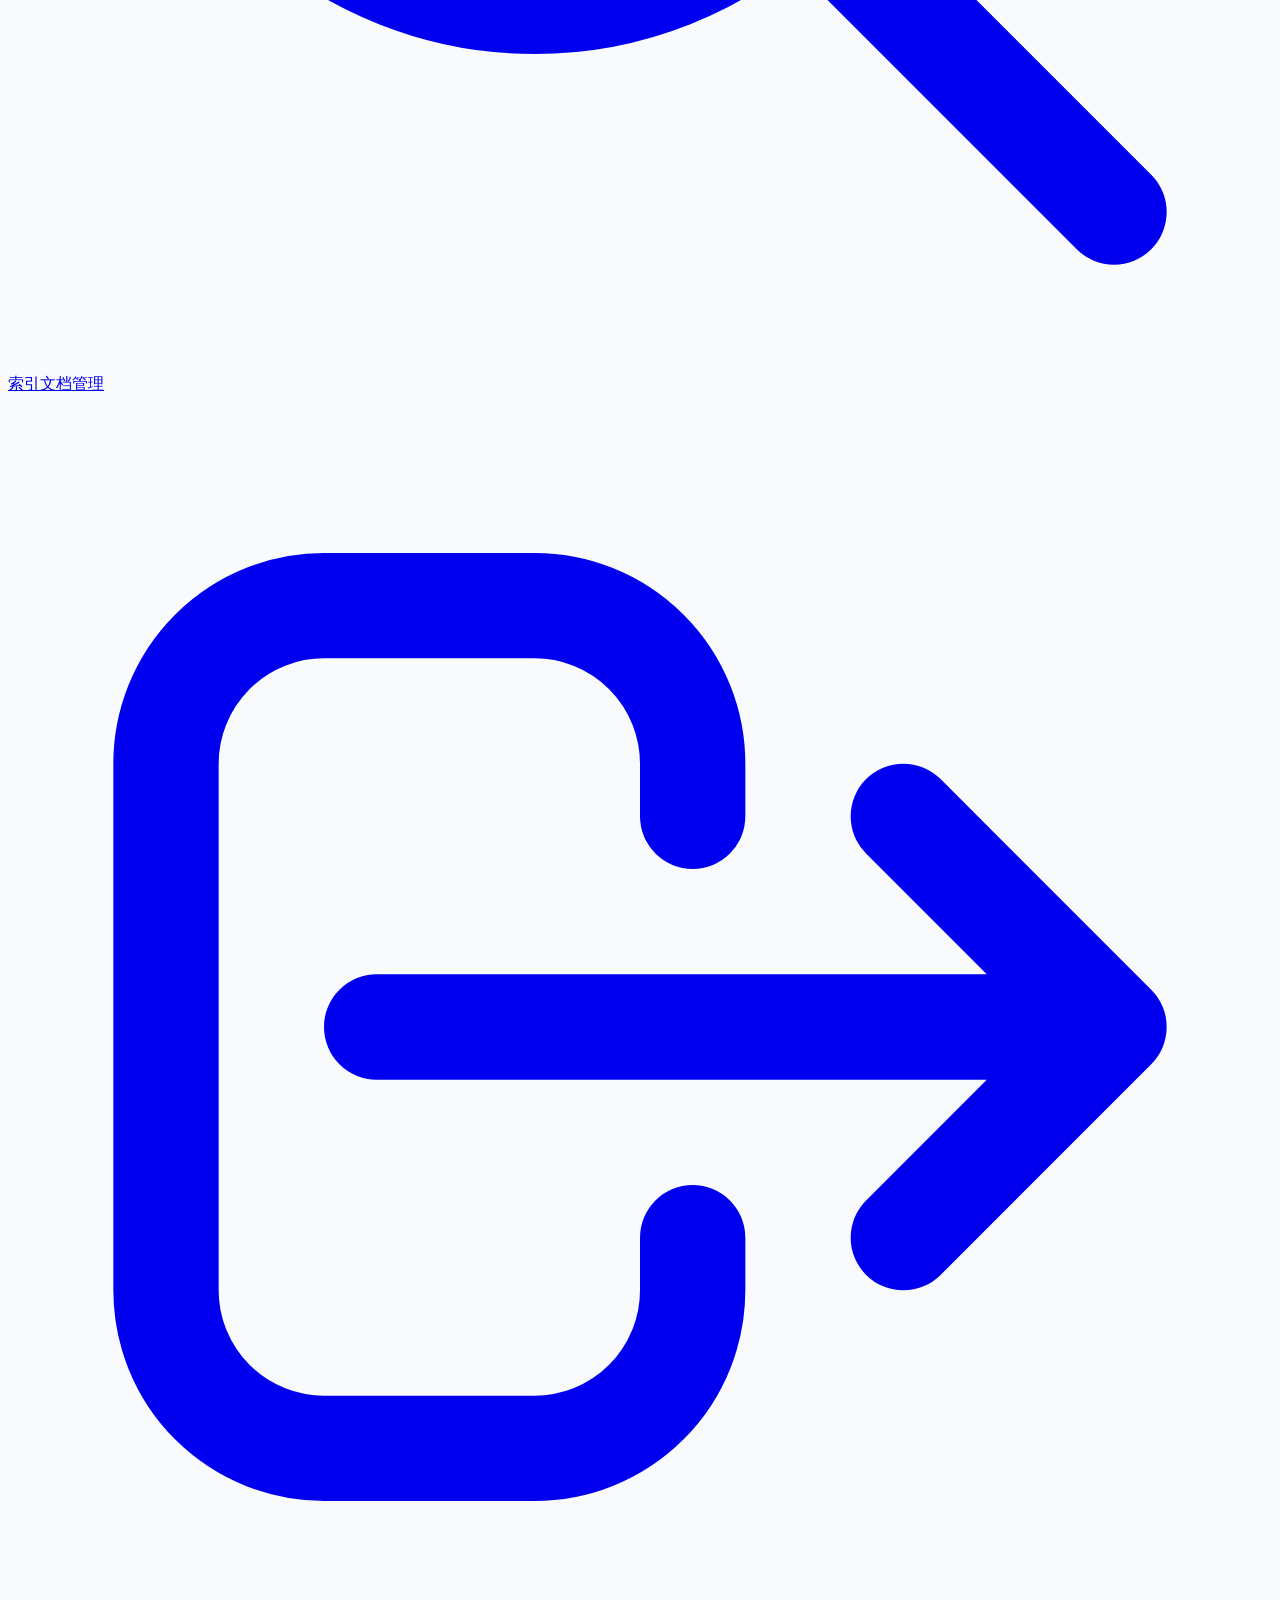
==== commit c60b3f35: "feat(upload): improve upload experience" ====
--- a/src/main/resources/templates/admin-dashboard.html
+++ b/src/main/resources/templates/admin-dashboard.html
@@ -90,7 +90,7 @@
     <script src="//vjs.zencdn.net/8.23.4/video.min.js"></script>
 </head>
 <body class="overflow-hidden font-body" style="background-color: var(--color-bg-primary);">
-    <!-- 全局加载遮罩：在样式表与脚本全部就绪后淡出移除 -->
+    <!-- 全局加载遮罩：页面初始化后淡出移除 -->
     <div id="globalLoadingMask" role="status" aria-live="polite">
         <div style="display:flex; flex-direction:column; align-items:center;">
             <svg id="globalLoadingMask__spinner" fill="none" viewBox="0 0 24 24">
@@ -111,10 +111,10 @@
                 mask.classList.add('is-hidden');
                 setTimeout(function () { if (mask.parentNode) mask.parentNode.removeChild(mask); }, 320);
             }
-            if (document.readyState === 'complete') {
+            if (document.readyState !== 'loading') {
                 removeMask();
             } else {
-                window.addEventListener('load', removeMask);
+                document.addEventListener('DOMContentLoaded', removeMask, {once: true});
             }
             // 兜底：无论资源是否就绪，最多 5 秒后移除遮罩，避免卡死
             setTimeout(removeMask, 5000);
@@ -168,21 +168,6 @@
                                     </svg>
                                 </button>
                             </div>
-
-                            <!-- NSFW toggle shared by list and grid views -->
-                            <button id="nsfwToggleBtn" class="theme-btn-secondary" title="NSFW 模糊开关">
-                                <svg class="w-5 h-5" fill="none" stroke="currentColor" viewBox="0 0 24 24">
-                                    <path stroke-linecap="round" stroke-linejoin="round" stroke-width="2" d="M13.875 18.825A10.05 10.05 0 0112 19c-4.478 0-8.268-2.943-9.543-7a9.97 9.97 0 011.563-3.029m5.858.908a3 3 0 114.243 4.243M9.878 9.878l4.242 4.242M9.88 9.88l-3.29-3.29m7.532 7.532l3.29 3.29M3 3l3.59 3.59m0 0A9.953 9.953 0 0112 5c4.478 0 8.268 2.943 9.543 7a10.025 10.025 0 01-4.132 5.411m0 0L21 21"></path>
-                                </svg>
-                                <span>NSFW</span>
-                            </button>
-
-                            <!-- Refresh -->
-                            <button onclick="refreshFileList()" class="theme-icon-btn" title="刷新">
-                                <svg class="w-5 h-5" fill="none" stroke="currentColor" viewBox="0 0 24 24">
-                                    <path stroke-linecap="round" stroke-linejoin="round" stroke-width="2" d="M4 4v5h.582m15.356 2A8.001 8.001 0 004.582 9m0 0H9m11 11v-5h-.581m0 0a8.003 8.003 0 01-15.357-2m15.357 2H15"></path>
-                                </svg>
-                            </button>
 
                             <!-- Theme Selector -->
                             <div class="relative">
@@ -369,6 +354,17 @@
                 <div class="flex flex-wrap items-center justify-between gap-3 mb-4">
                     <nav id="folderBreadcrumbs" aria-label="文件夹路径" class="flex items-center flex-wrap gap-2 text-sm theme-page-text-secondary"></nav>
                     <div class="ml-auto flex flex-wrap items-center justify-end gap-2">
+                        <button onclick="refreshFileList()" class="theme-icon-btn" title="刷新">
+                            <svg class="w-5 h-5" fill="none" stroke="currentColor" viewBox="0 0 24 24">
+                                <path stroke-linecap="round" stroke-linejoin="round" stroke-width="2" d="M4 4v5h.582m15.356 2A8.001 8.001 0 004.582 9m0 0H9m11 11v-5h-.581m0 0a8.003 8.003 0 01-15.357-2m15.357 2H15"></path>
+                            </svg>
+                        </button>
+                        <button id="nsfwToggleBtn" class="theme-btn-secondary" title="NSFW 模糊开关">
+                            <svg class="w-5 h-5" fill="none" stroke="currentColor" viewBox="0 0 24 24">
+                                <path stroke-linecap="round" stroke-linejoin="round" stroke-width="2" d="M13.875 18.825A10.05 10.05 0 0112 19c-4.478 0-8.268-2.943-9.543-7a9.97 9.97 0 011.563-3.029m5.858.908a3 3 0 114.243 4.243M9.878 9.878l4.242 4.242M9.88 9.88l-3.29-3.29m7.532 7.532l3.29 3.29M3 3l3.59 3.59m0 0A9.953 9.953 0 0112 5c4.478 0 8.268 2.943 9.543 7a10.025 10.025 0 01-4.132 5.411m0 0L21 21"></path>
+                            </svg>
+                            <span>NSFW</span>
+                        </button>
                         <div class="view-toggle" role="group" aria-label="文件视图">
                             <button id="listViewBtn" type="button" class="view-toggle-btn" data-view="list" title="列表视图" aria-label="列表视图" aria-controls="listView" aria-pressed="true">
                                 <svg viewBox="0 0 24 24" aria-hidden="true" focusable="false">
@@ -412,7 +408,7 @@
 
                     <!-- Grid View (Waterfall) -->
                     <div id="gridView" class="hidden p-4">
-                        <div id="waterfallContainer" class="flex gap-4">
+                        <div id="waterfallContainer" class="flex items-start gap-4">
                         </div>
                         <div id="noMoreContent" class="hidden text-center py-8 theme-page-text-tertiary">
                             没有更多内容了
@@ -429,8 +425,8 @@
                     </div>
 
                     <!-- List View -->
-                    <div id="listView" class="relative">
-                        <div id="loadingOverlay" class="hidden absolute inset-0 flex items-center justify-center z-50 theme-rounded-xl" style="background-color: var(--color-bg-secondary); opacity: 0.9;">
+                    <div id="listView" class="relative grid grid-cols-1">
+                        <div id="loadingOverlay" class="hidden col-start-1 row-start-1 flex items-center justify-center py-6 z-50 theme-rounded-xl" style="background-color: var(--color-bg-secondary); opacity: 0.9;">
                             <div class="flex flex-col items-center">
                                 <svg class="animate-spin h-10 w-10 mb-3" style="color: var(--color-accent-primary);" fill="none" viewBox="0 0 24 24">
                                     <circle class="opacity-25" cx="12" cy="12" r="10" stroke="currentColor" stroke-width="4"></circle>
@@ -446,7 +442,7 @@
                                 <p class="text-sm font-medium" style="color: var(--color-accent-primary);">释放以上传文件</p>
                             </div>
                         </div>
-                        <div class="overflow-hidden">
+                        <div class="col-start-1 row-start-1 overflow-hidden">
                             <table class="min-w-full divide-y" style="border-color: var(--color-border-primary);">
                                 <thead>
                                     <tr>
@@ -812,7 +808,7 @@
     </div>
 
     <!-- Floating Selection Action Bar：选中文件时从底部滑入，聚合所有批量操作 -->
-    <div class="fixed bottom-6 inset-x-0 z-50 flex justify-center px-4 pointer-events-none">
+    <div class="fixed bottom-6 inset-x-0 z-40 flex justify-center px-4 pointer-events-none">
     <div id="selectedToolbar" class="hidden theme-rounded-xl border max-w-[calc(100vw-2rem)] pointer-events-auto" style="background-color: var(--color-bg-secondary); border-color: var(--color-border-primary); box-shadow: 0 8px 24px rgba(0,0,0,0.12);">
         <div class="flex items-center gap-2 px-4 py-3">
             <span class="text-sm font-medium whitespace-nowrap" style="color: var(--color-accent-primary);" id="selectedCount">已选择 0 项</span>
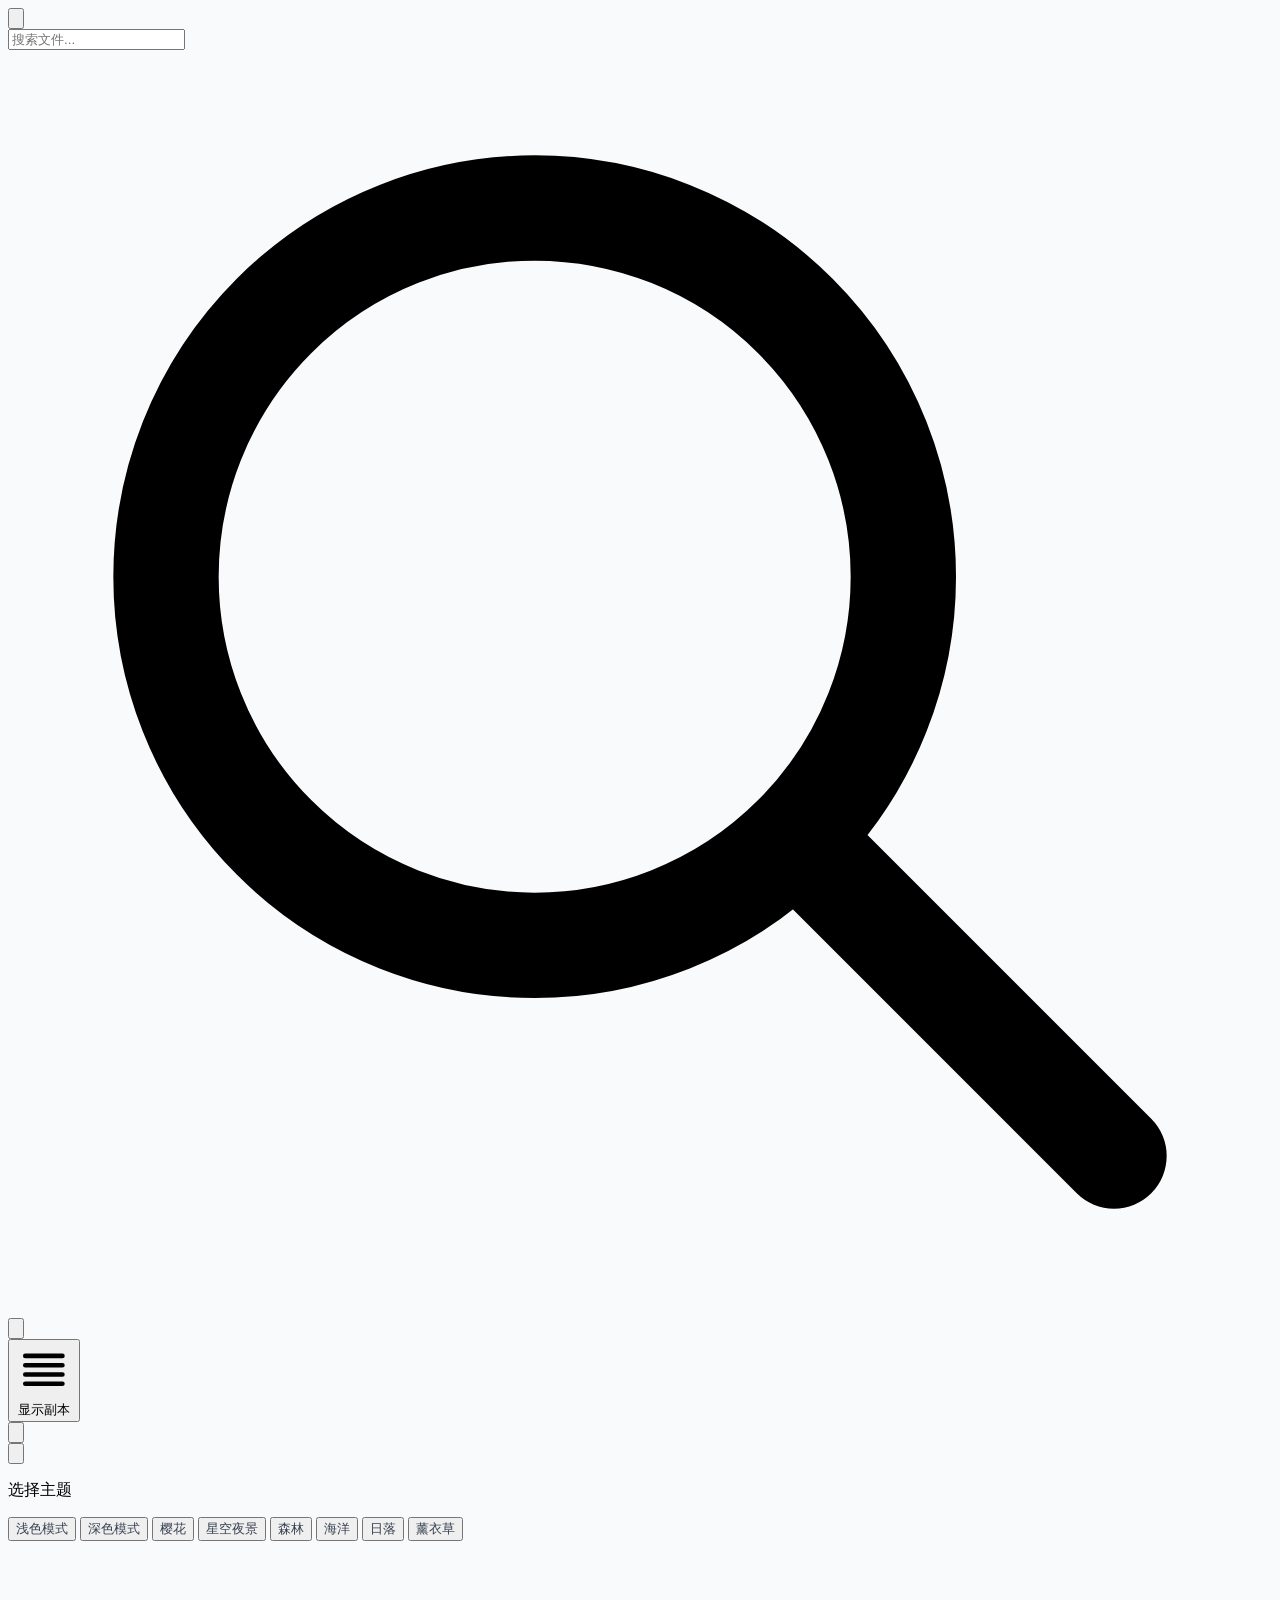
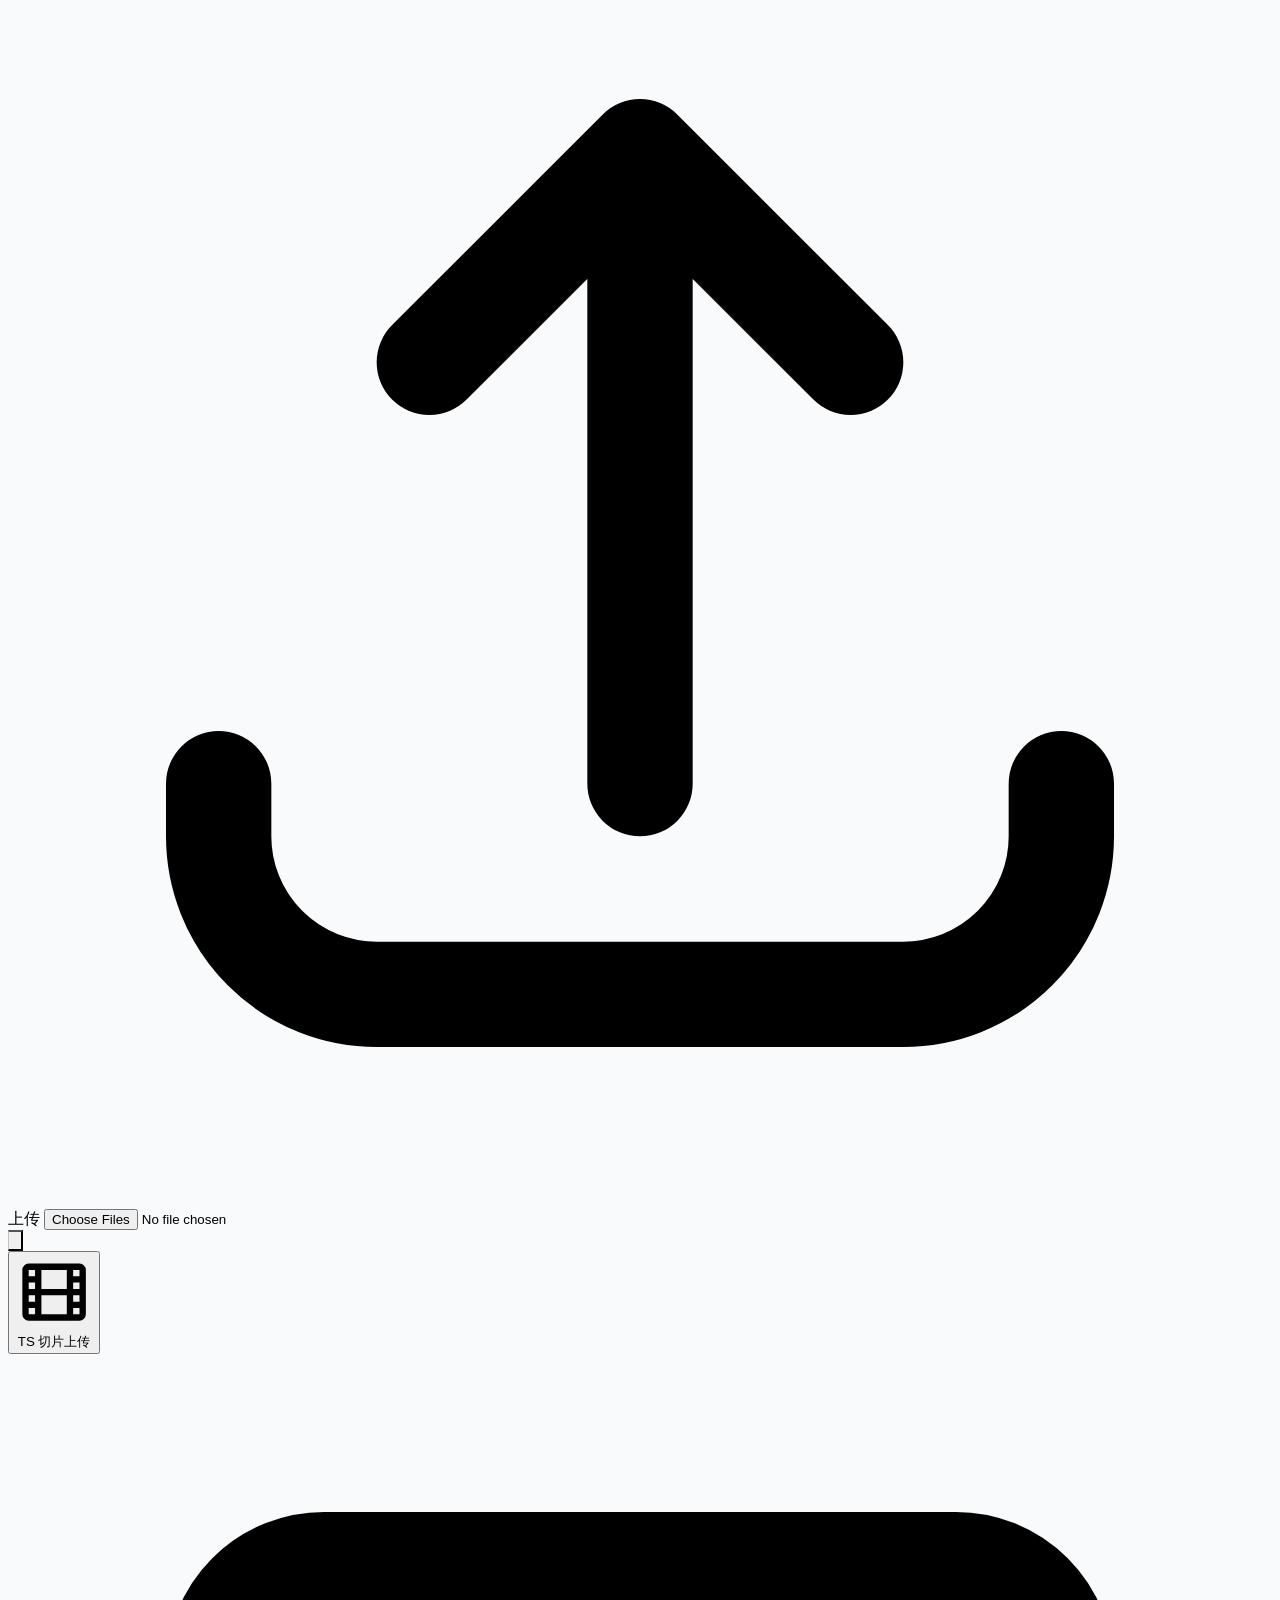
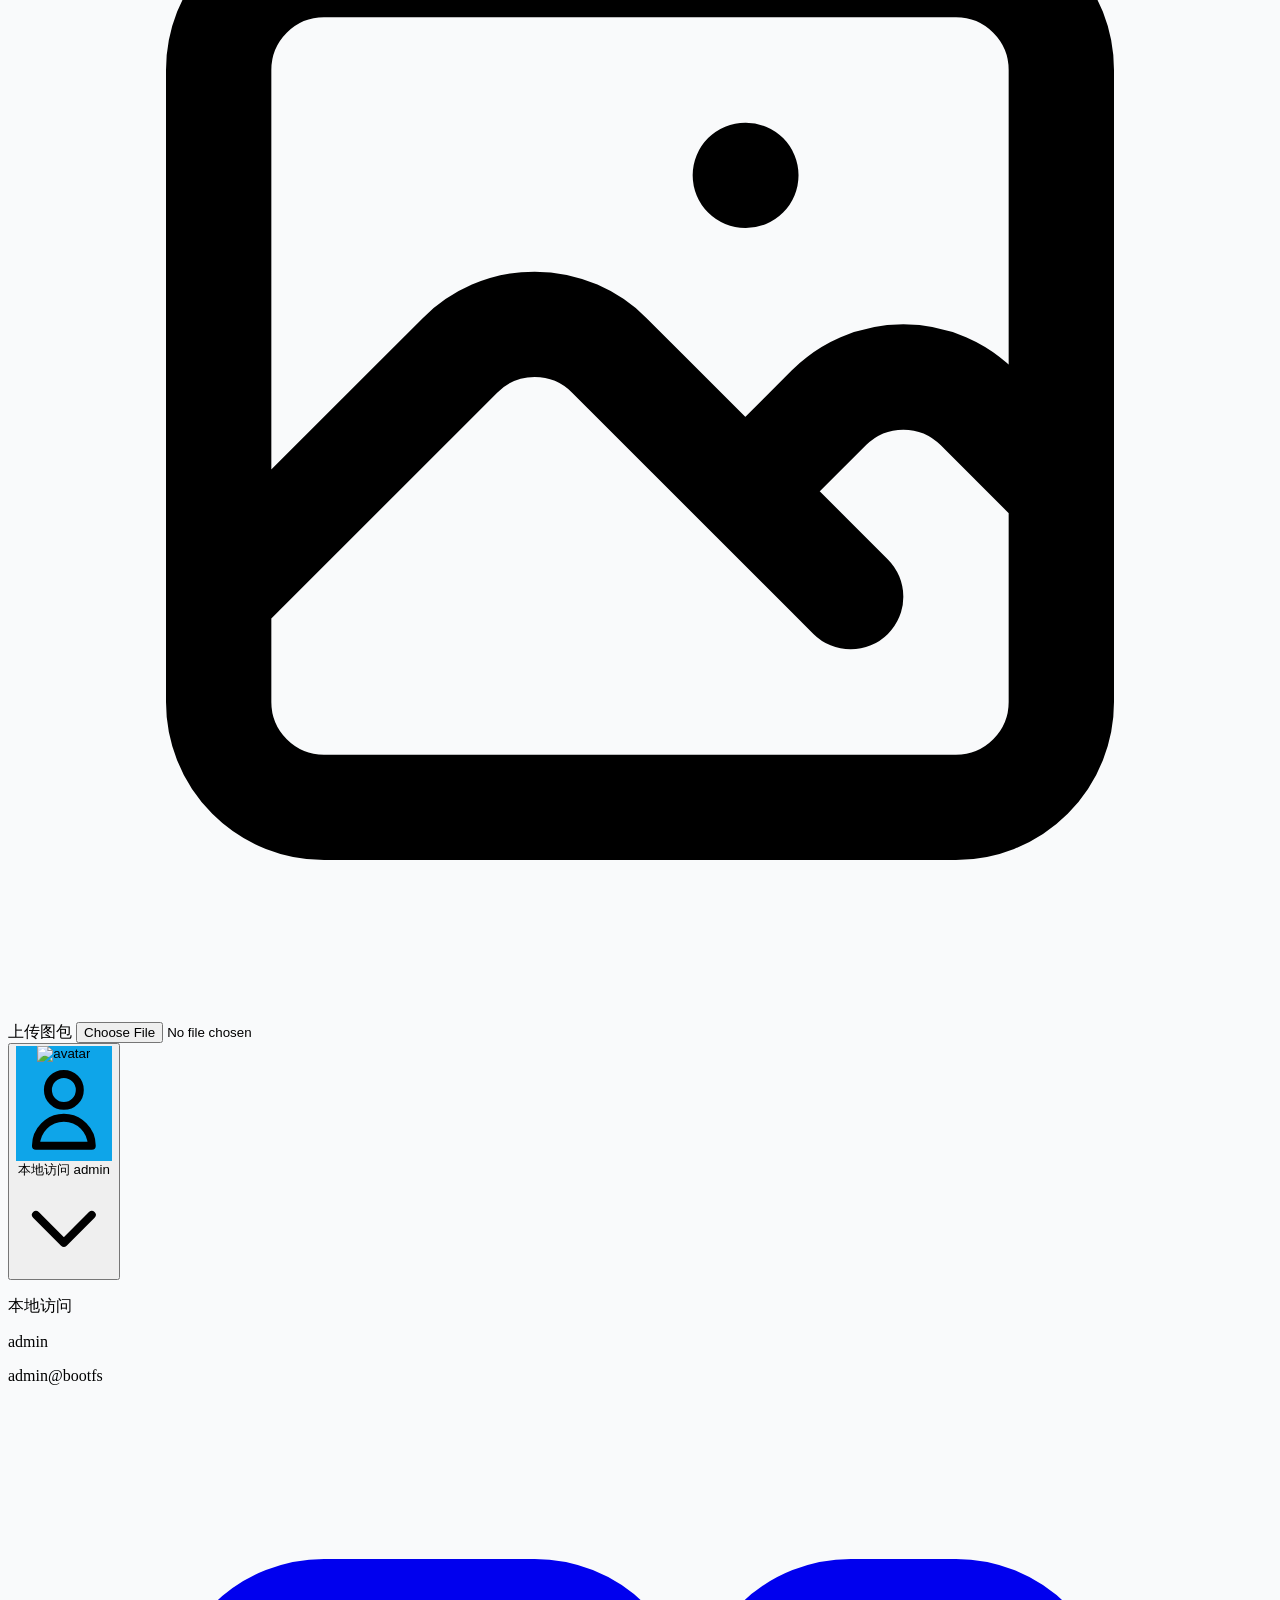
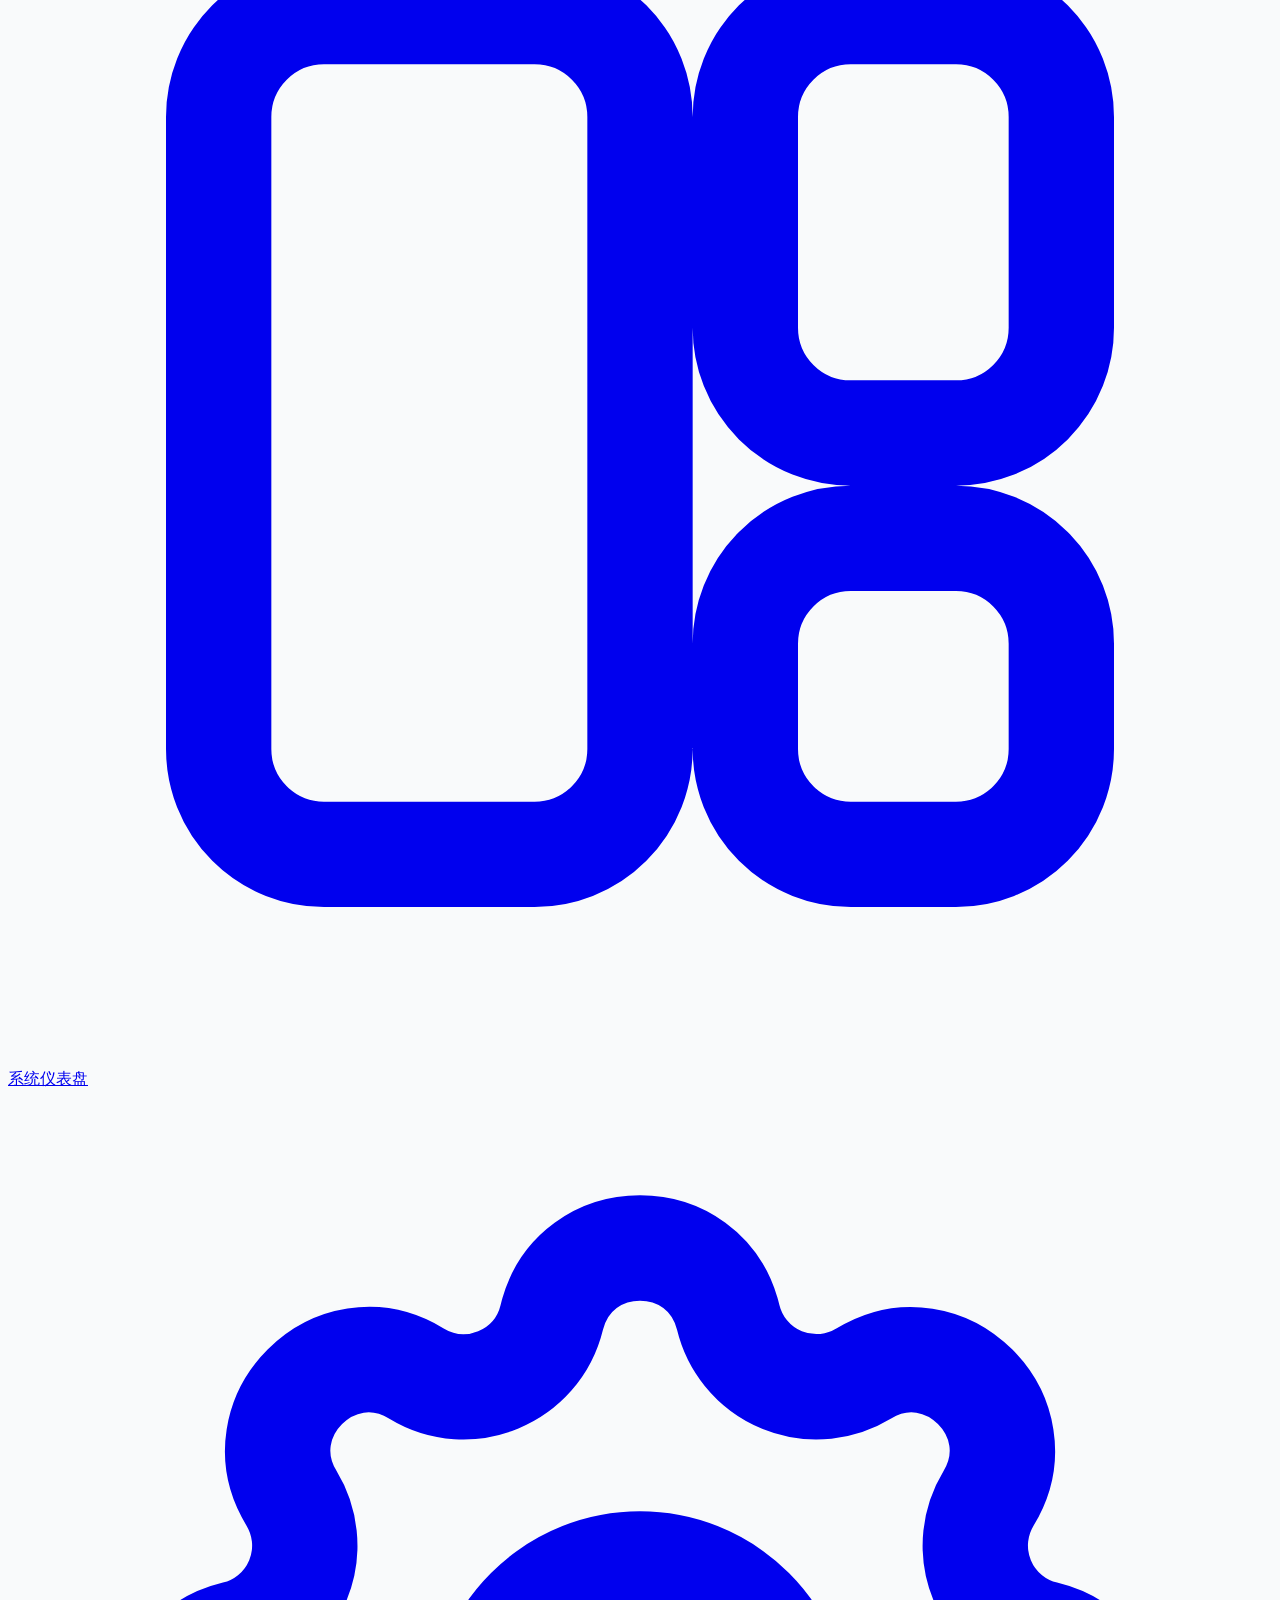
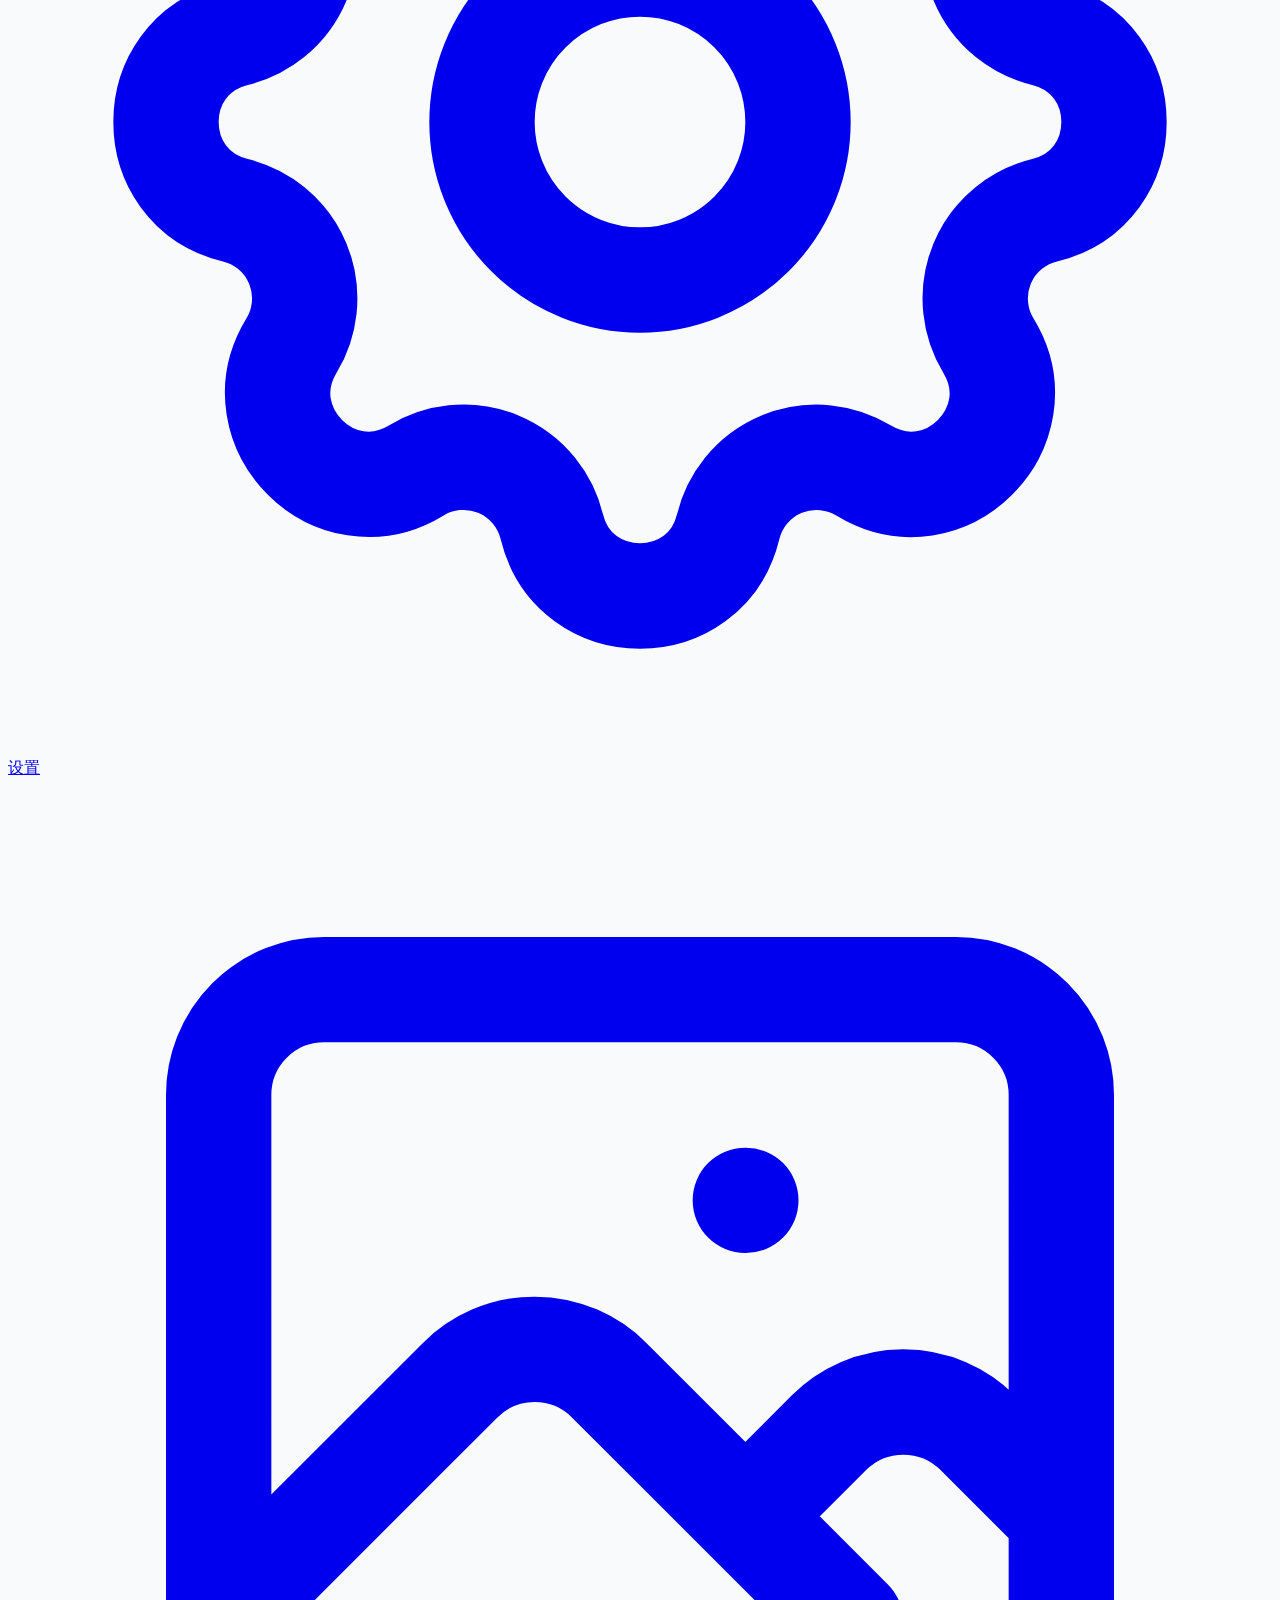
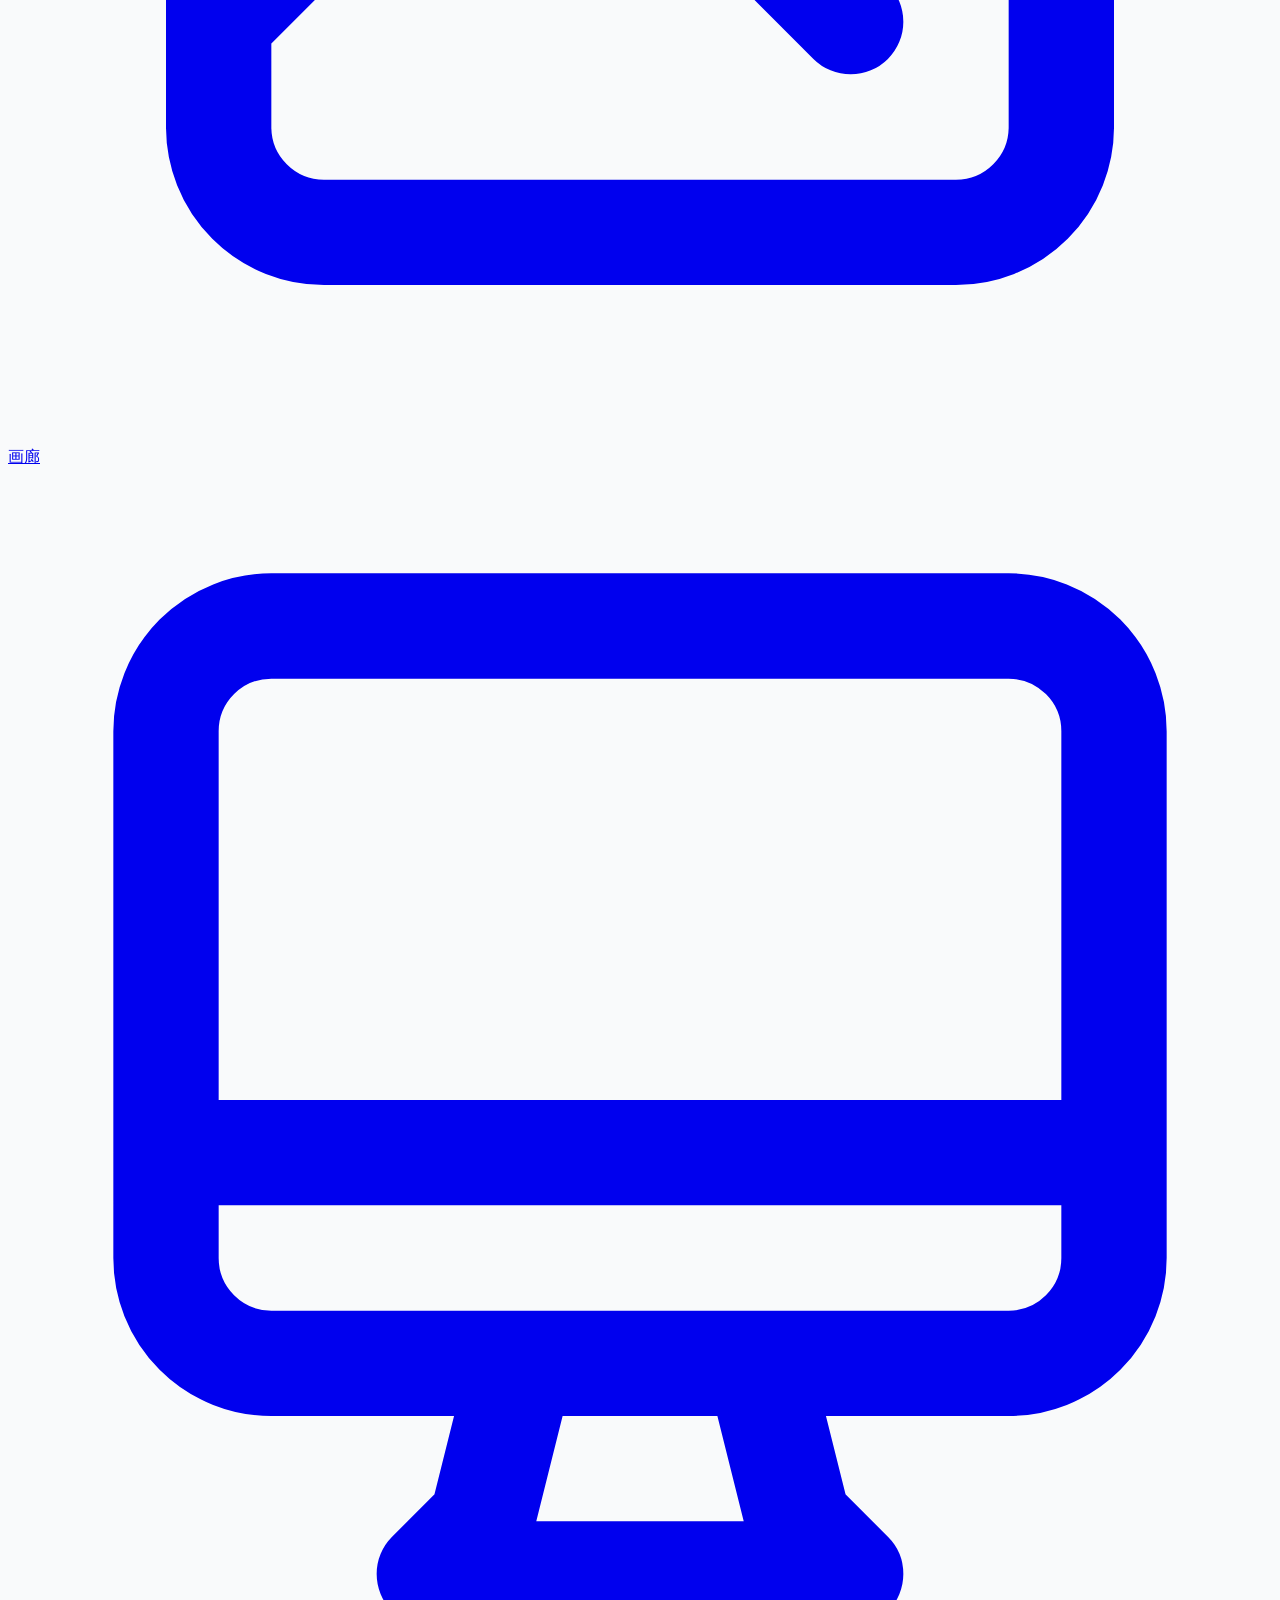
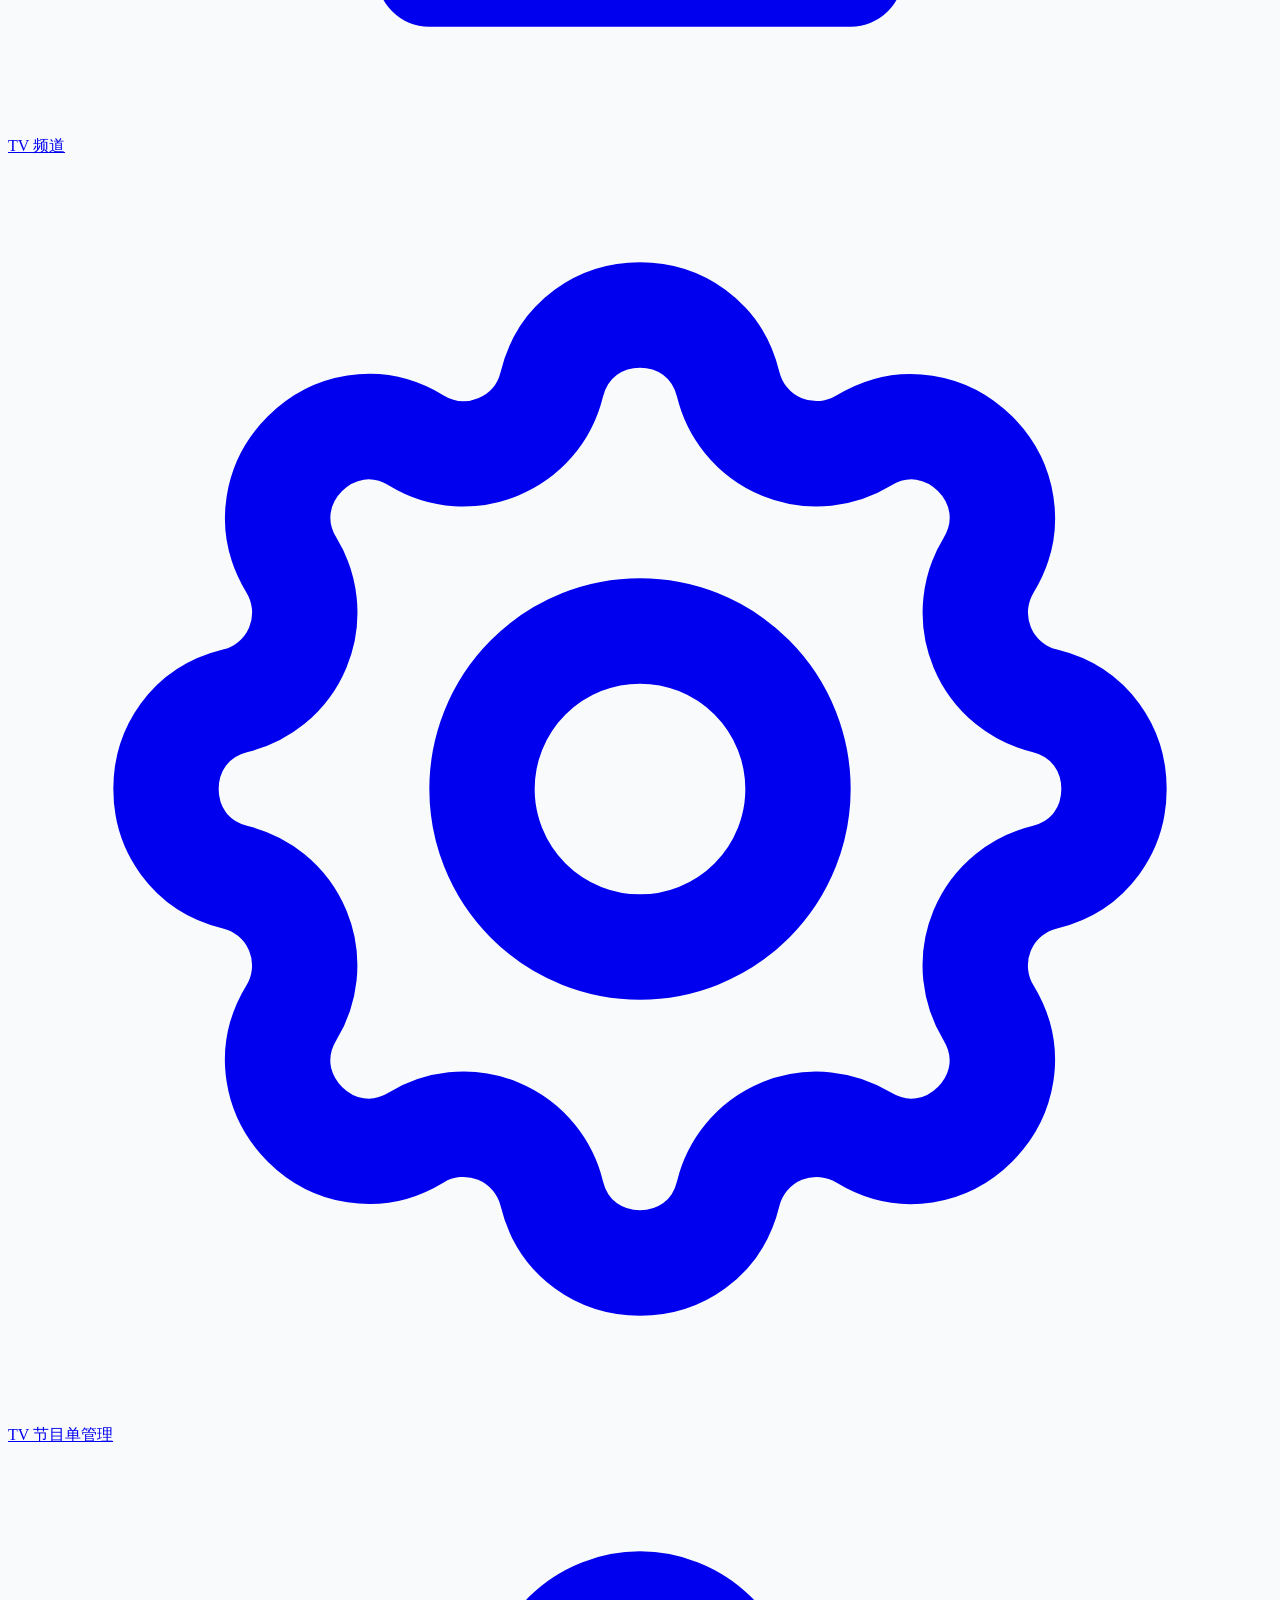
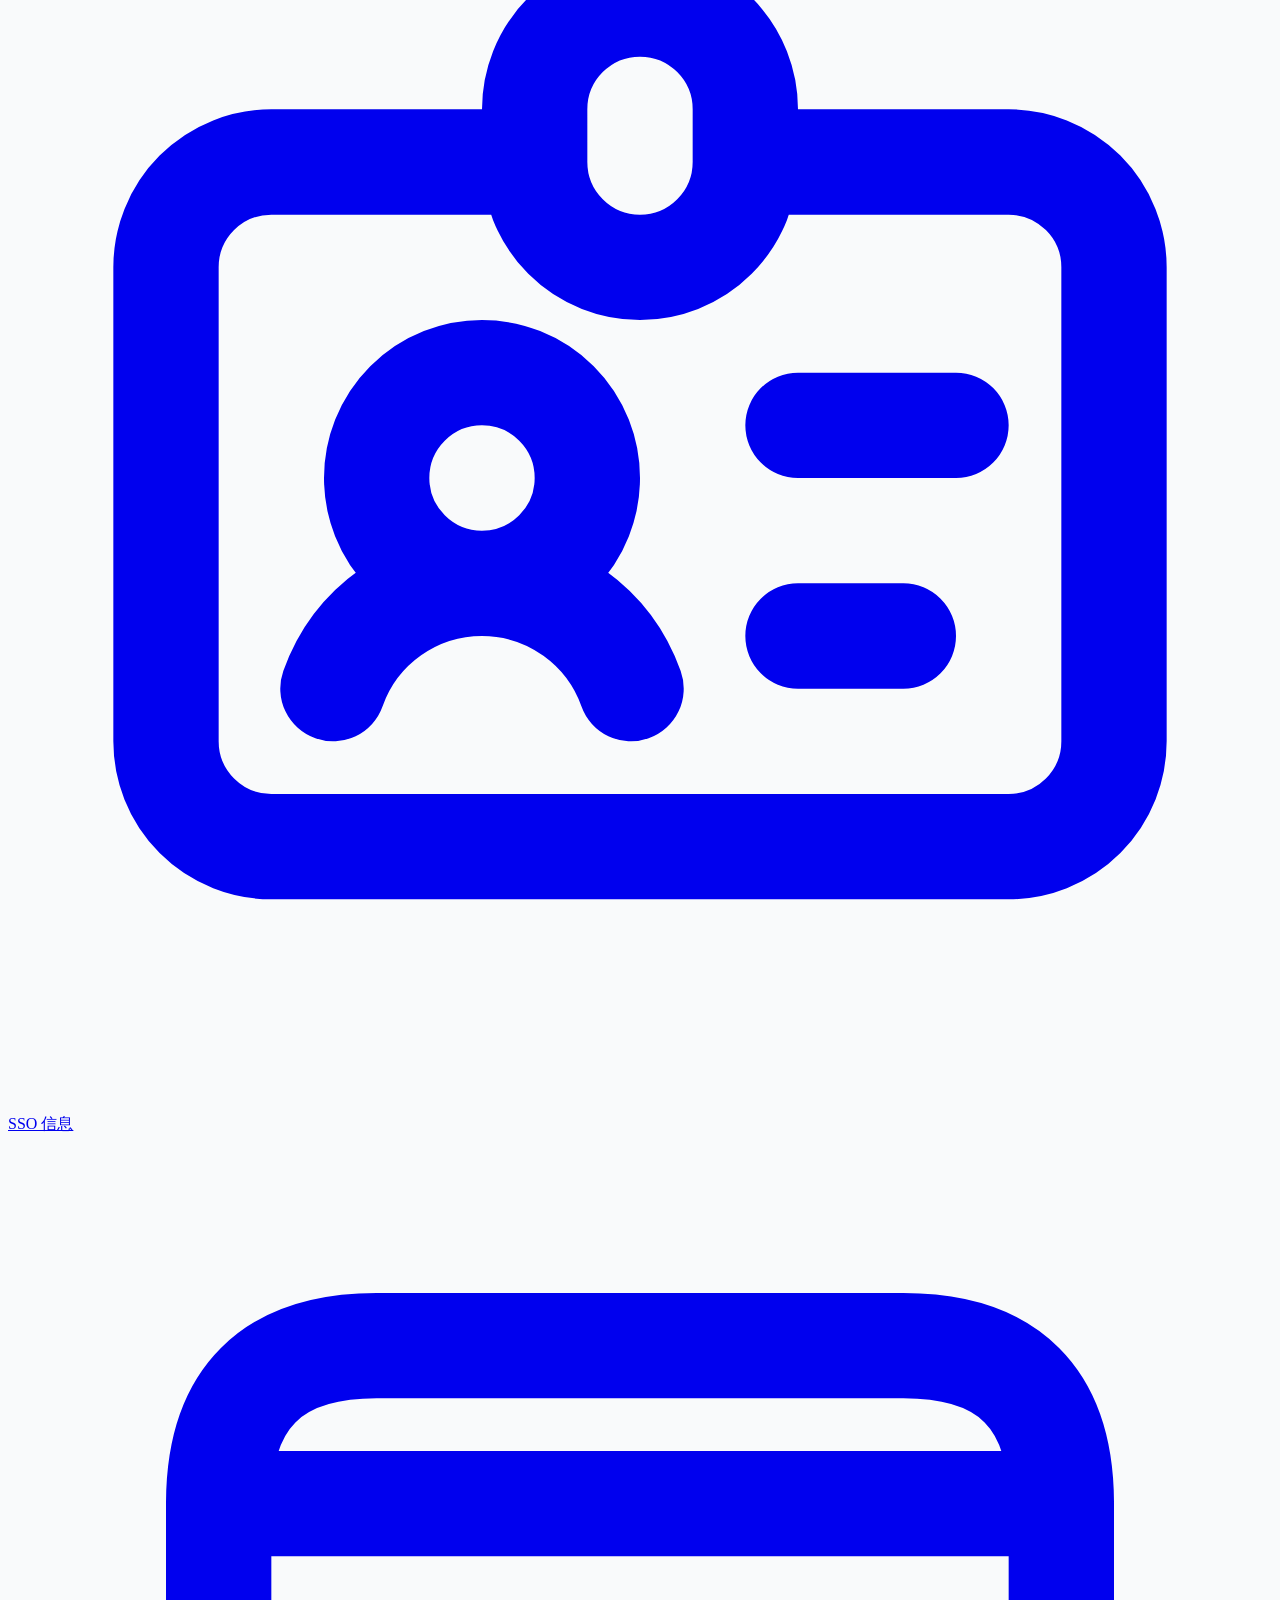
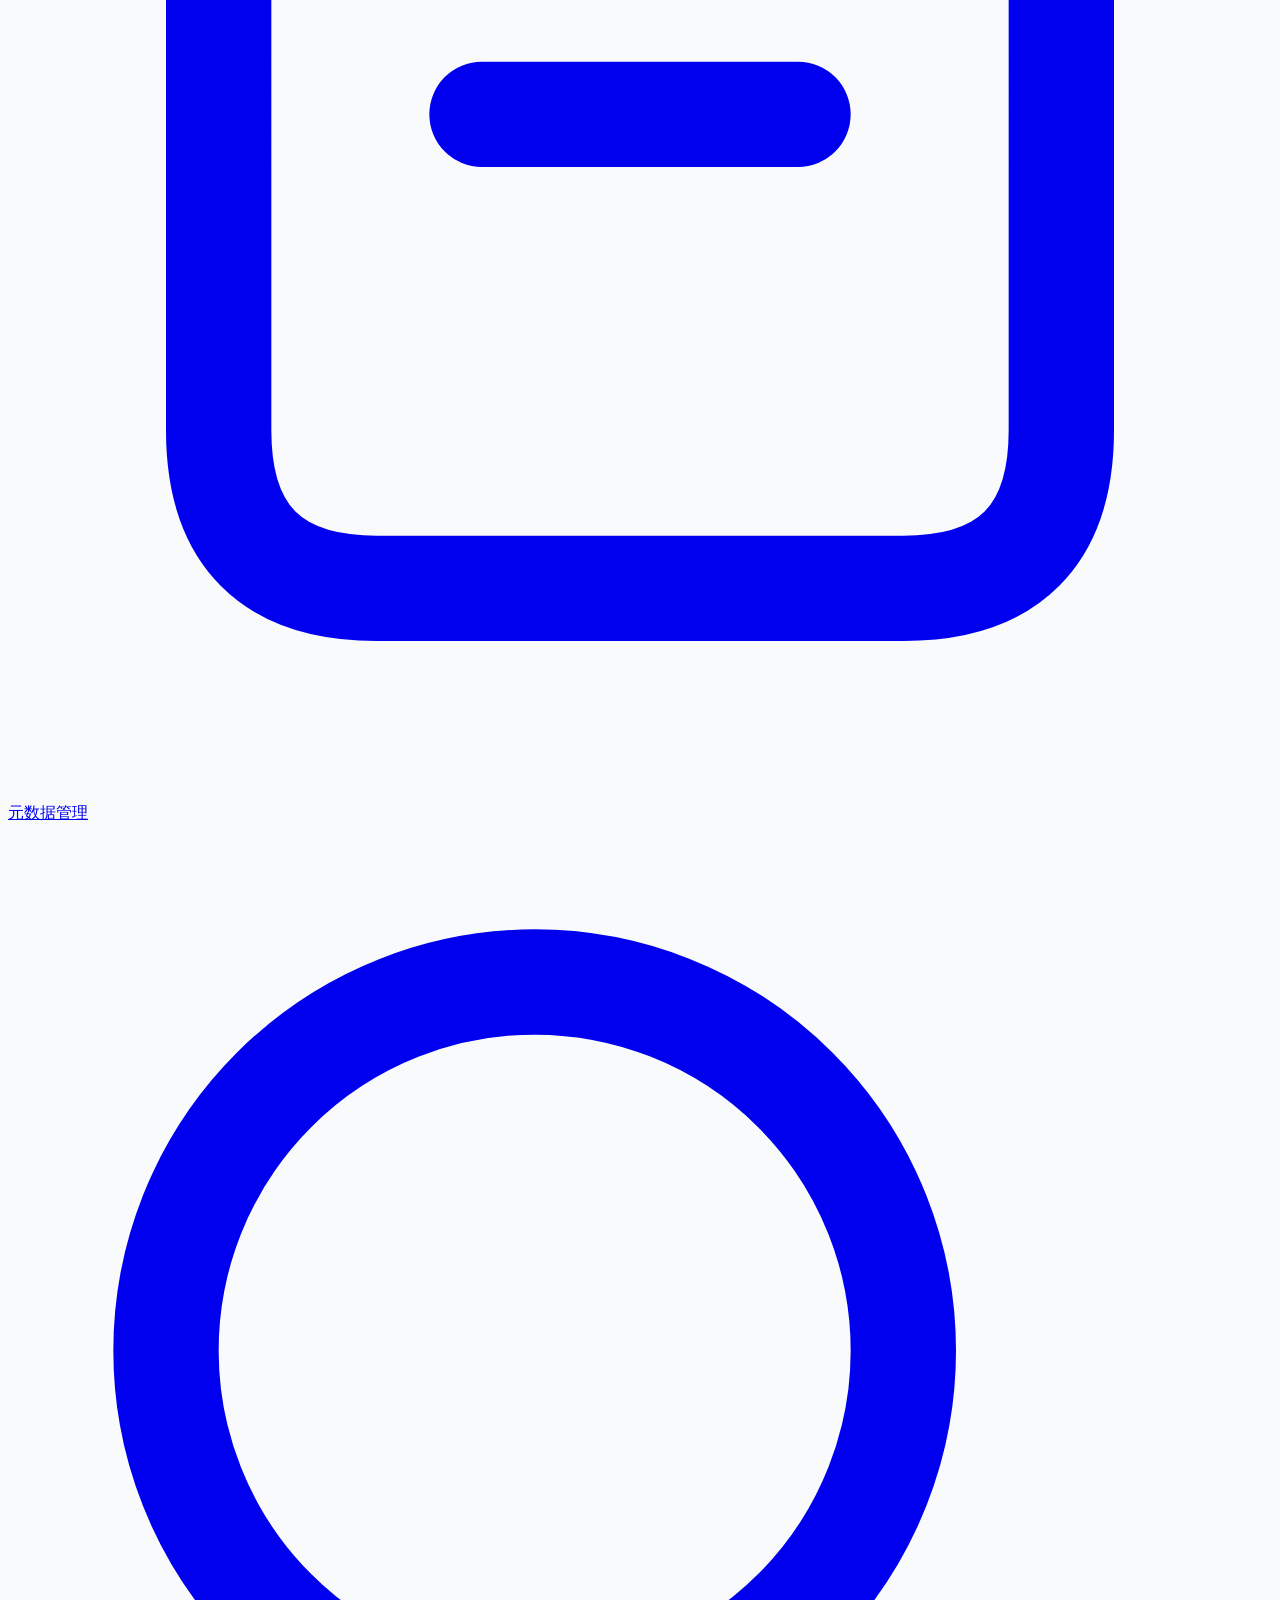
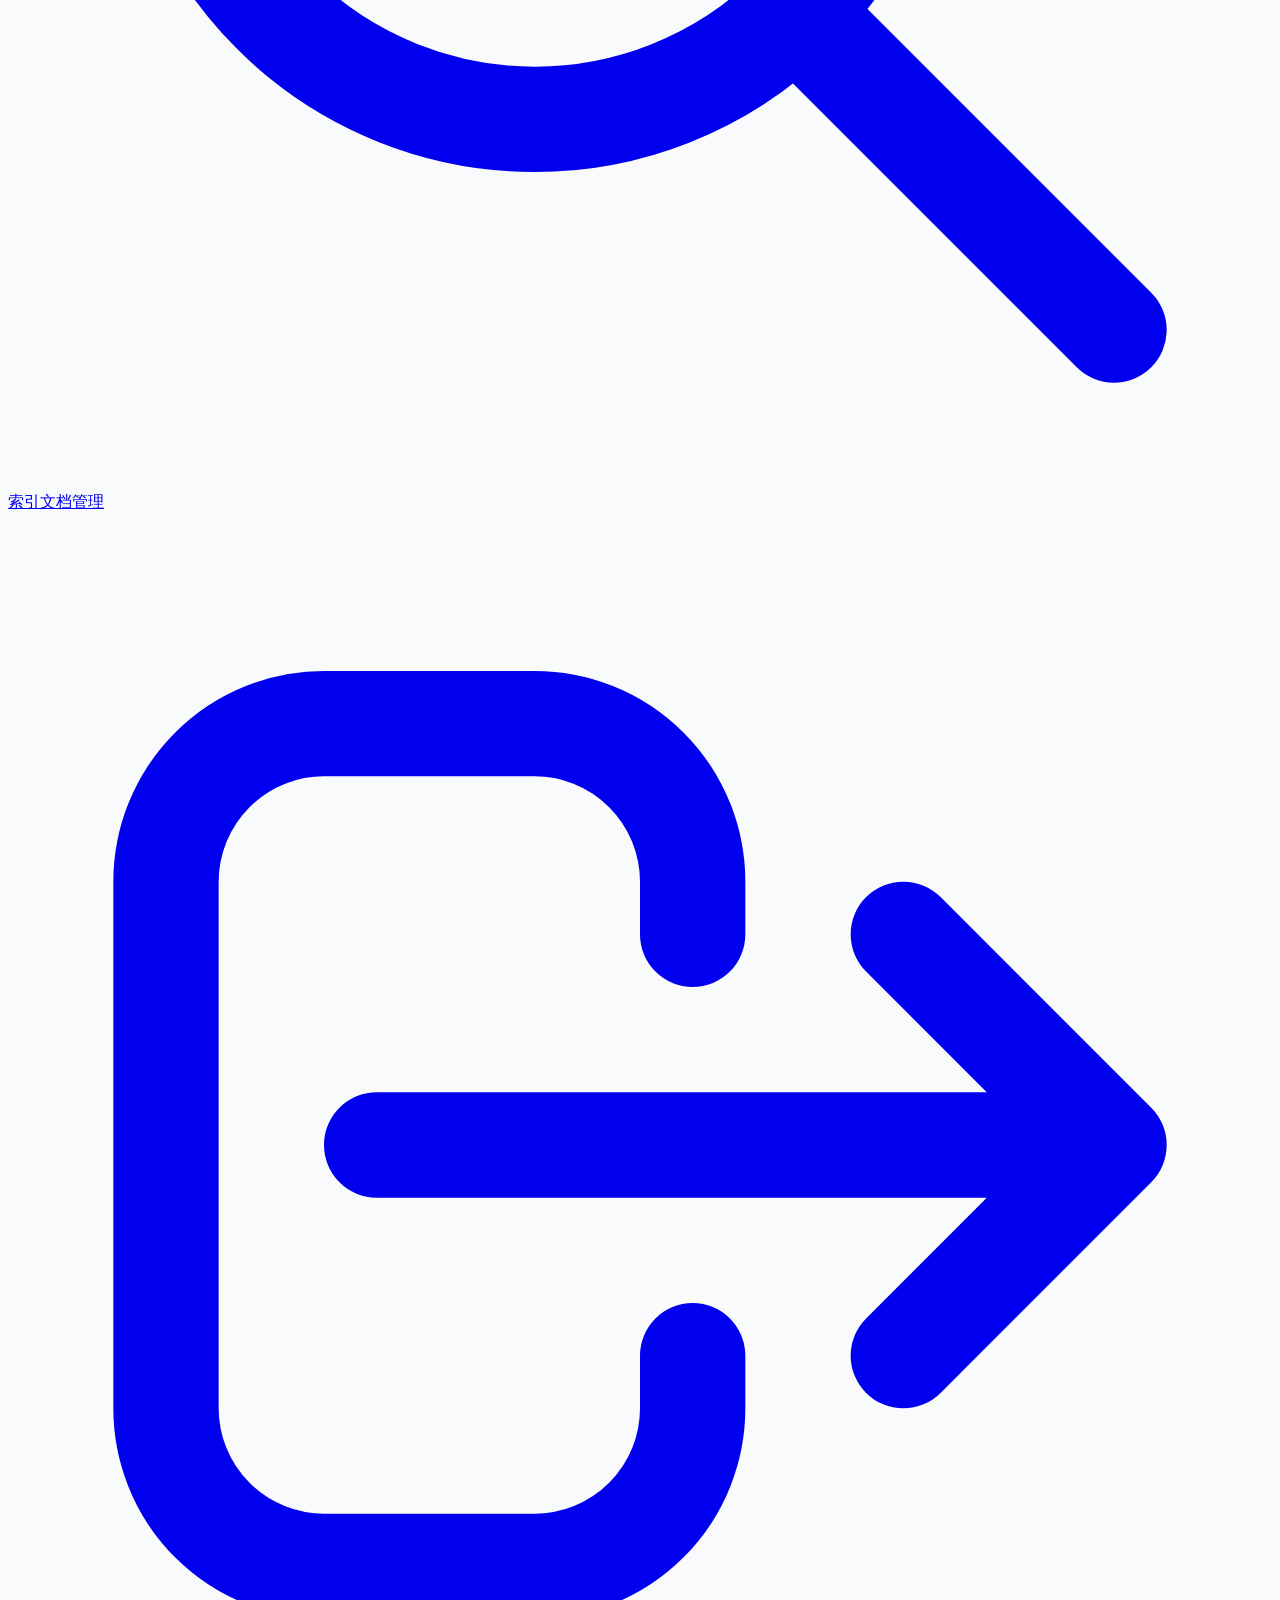
==== commit 0fe014b4: "feat(i18n): support i18n & add English" ====
--- a/src/main/resources/templates/admin-dashboard.html
+++ b/src/main/resources/templates/admin-dashboard.html
@@ -2,6 +2,9 @@
 <html lang="zh-CN">
 <head>
     <script src="/security-utils.js"></script>
+    <script src="/i18n/en.js"></script>
+    <script src="/i18n.js"></script>
+    <link rel="stylesheet" href="/language-picker.css">
     <meta charset="UTF-8">
     <meta name="viewport" content="width=device-width, initial-scale=1.0">
     <title>BootFS</title>
@@ -97,7 +100,7 @@
                 <circle style="opacity:0.25" cx="12" cy="12" r="10" stroke="currentColor" stroke-width="4"></circle>
                 <path style="opacity:0.75" fill="currentColor" d="M4 12a8 8 0 018-8V0C5.373 0 0 5.373 0 12h4zm2 5.291A7.962 7.962 0 014 12H0c0 3.042 1.135 5.824 3 7.938l3-2.647z"></path>
             </svg>
-            <span id="globalLoadingMask__text">加载中...</span>
+            <span data-i18n id="globalLoadingMask__text">加载中...</span>
         </div>
     </div>
     <script>
@@ -125,19 +128,19 @@
         <div id="mainContent" class="flex-1 flex flex-col overflow-hidden">
             <!-- Top Bar -->
             <header class="shadow-sm border-b flex-shrink-0 z-40" style="background-color: var(--color-bg-secondary); border-color: var(--color-border-primary);">
-                <div class="px-4 sm:px-6 lg:px-8">
-                    <div class="flex items-center justify-between h-16">
+                <div class="px-2 sm:px-6 lg:px-8">
+                    <div class="file-header-toolbar flex items-center justify-between gap-1 sm:gap-3 h-16">
                         <!-- Left: Search + Filter -->
-                        <div class="flex-1 flex items-center gap-2 max-w-2xl">
-                            <button id="homeBtn" class="flex-shrink-0 theme-icon-btn" title="回到首页">
+                        <div class="file-header-search flex-1 min-w-0 flex items-center gap-1 sm:gap-2 max-w-2xl">
+                            <button data-i18n-attrs="title" id="homeBtn" class="flex-shrink-0 theme-icon-btn" title="回到首页">
                                 <svg class="w-5 h-5" fill="none" stroke="currentColor" viewBox="0 0 24 24">
                                     <path stroke-linecap="round" stroke-linejoin="round" stroke-width="2" d="M3 12l2-2m0 0l7-7 7 7M5 10v10a1 1 0 001 1h3m10-11l2 2m-2-2v10a1 1 0 01-1 1h-3m-6 0a1 1 0 001-1v-4a1 1 0 011-1h2a1 1 0 011 1v4a1 1 0 001 1m-6 0h6"></path>
                                 </svg>
                             </button>
-                            <div class="relative flex-1 max-w-xl">
-                                <input type="text" id="searchInput" placeholder="搜索文件..."
-                                    class="w-full pl-10 pr-12 py-2 border rounded-lg text-sm theme-input focus:outline-none">
-                                <svg class="w-5 h-5 absolute left-3 top-2.5" style="color: var(--color-text-muted);" fill="none" stroke="currentColor" viewBox="0 0 24 24">
+                            <div class="relative flex-1 min-w-0 max-w-xl">
+                                <input data-i18n-attrs="placeholder" type="text" id="searchInput" placeholder="搜索文件..."
+                                    class="w-full pl-2 sm:pl-10 pr-10 sm:pr-12 py-2 border rounded-lg text-sm theme-input focus:outline-none">
+                                <svg class="hidden sm:block w-5 h-5 absolute left-3 top-2.5" style="color: var(--color-text-muted);" fill="none" stroke="currentColor" viewBox="0 0 24 24">
                                     <path stroke-linecap="round" stroke-linejoin="round" stroke-width="2" d="M21 21l-6-6m2-5a7 7 0 11-14 0 7 7 0 0114 0z"></path>
                                 </svg>
                                 <button id="searchBtn" class="absolute right-1 top-1/2 -translate-y-1/2 theme-icon-btn theme-btn-primary">
@@ -150,19 +153,19 @@
                                     </div>
                                 </div>
                             </div>
-                            <button id="showAllBtn" class="flex-shrink-0 theme-btn-secondary whitespace-nowrap" title="显示副本">
+                            <button data-i18n-attrs="title" id="showAllBtn" class="flex-shrink-0 theme-btn-secondary whitespace-nowrap header-replica-toggle" title="显示副本">
                                 <svg class="w-4 h-4 inline" fill="none" stroke="currentColor" viewBox="0 0 24 24">
                                     <path stroke-linecap="round" stroke-linejoin="round" stroke-width="2" d="M4 6h16M4 10h16M4 14h16M4 18h16"></path>
                                 </svg>
-                                <span class="hidden md:inline ml-1">显示副本</span>
+                                <span data-i18n class="hidden md:inline ml-1">显示副本</span>
                             </button>
                         </div>
 
                         <!-- Right: Actions -->
-                        <div class="flex items-center space-x-3">
+                        <div class="file-header-actions flex items-center flex-shrink-0 gap-0.5 sm:gap-3">
                             <!-- List mode buttons group -->
                             <div id="listModeActions" class="flex items-center space-x-3">
-                                <button id="openLocalFolderBtn" class="theme-icon-btn" title="打开本地文件夹">
+                                <button data-i18n-attrs="title" id="openLocalFolderBtn" class="theme-icon-btn" title="打开本地文件夹">
                                     <svg class="w-5 h-5" fill="none" stroke="currentColor" viewBox="0 0 24 24">
                                         <path stroke-linecap="round" stroke-linejoin="round" stroke-width="2" d="M3 7v10a2 2 0 002 2h14a2 2 0 002-2V9a2 2 0 00-2-2h-6l-2-2H5a2 2 0 00-2 2z"></path>
                                     </svg>
@@ -171,7 +174,7 @@
 
                             <!-- Theme Selector -->
                             <div class="relative">
-                                <button id="themeMenuBtn" class="theme-icon-btn" title="主题">
+                                <button data-i18n-attrs="title" id="themeMenuBtn" class="theme-icon-btn" title="主题">
                                     <svg xmlns="http://www.w3.org/2000/svg"
                                         fill="none" viewBox="0 0 24 24" stroke-width="1.5" stroke="currentColor"
                                         class="w-5 h-5">
@@ -181,56 +184,57 @@
                                 </button>
                                 <div id="themeDropdown" class="hidden absolute right-0 mt-2 w-56 theme-rounded-xl shadow-lg border py-2 z-50" style="background-color: var(--color-bg-secondary); border-color: var(--color-border-primary);">
                                     <div class="px-3 py-2 border-b" style="border-color: var(--color-border-primary);">
-                                        <p class="text-sm font-medium" style="color: var(--color-text-primary);">选择主题</p>
+                                        <p data-i18n class="text-sm font-medium" style="color: var(--color-text-primary);">选择主题</p>
                                     </div>
                                     <div class="py-1">
                                         <button onclick="setTheme('light')" class="theme-option w-full flex items-center px-3 py-2 text-sm" style="color: var(--color-text-secondary);">
                                             <span class="w-4 h-4 rounded-full mr-3" style="background-color: #0ea5e9;"></span>
-                                            浅色模式
+                                            <span data-i18n>浅色模式</span>
                                         </button>
                                         <button onclick="setTheme('dark')" class="theme-option w-full flex items-center px-3 py-2 text-sm" style="color: var(--color-text-secondary);">
                                             <span class="w-4 h-4 rounded-full mr-3" style="background-color: #00d98a;"></span>
-                                            深色模式
+                                            <span data-i18n>深色模式</span>
                                         </button>
                                         <button onclick="setTheme('sakura')" class="theme-option w-full flex items-center px-3 py-2 text-sm" style="color: var(--color-text-secondary);">
                                             <span class="w-4 h-4 rounded-full mr-3" style="background-color: #ec4899;"></span>
-                                            樱花
+                                            <span data-i18n>樱花</span>
                                         </button>
                                         <button onclick="setTheme('starry-night')" class="theme-option w-full flex items-center px-3 py-2 text-sm" style="color: var(--color-text-secondary);">
                                             <span class="w-4 h-4 rounded-full mr-3" style="background-color: #e94560;"></span>
-                                            星空夜景
+                                            <span data-i18n>星空夜景</span>
                                         </button>
                                         <button onclick="setTheme('forest')" class="theme-option w-full flex items-center px-3 py-2 text-sm" style="color: var(--color-text-secondary);">
                                             <span class="w-4 h-4 rounded-full mr-3" style="background-color: #16a34a;"></span>
-                                            森林
+                                            <span data-i18n>森林</span>
                                         </button>
                                         <button onclick="setTheme('ocean')" class="theme-option w-full flex items-center px-3 py-2 text-sm" style="color: var(--color-text-secondary);">
                                             <span class="w-4 h-4 rounded-full mr-3" style="background-color: #29b6f6;"></span>
-                                            海洋
+                                            <span data-i18n>海洋</span>
                                         </button>
                                         <button onclick="setTheme('sunset')" class="theme-option w-full flex items-center px-3 py-2 text-sm" style="color: var(--color-text-secondary);">
                                             <span class="w-4 h-4 rounded-full mr-3" style="background-color: #f59e0b;"></span>
-                                            日落
+                                            <span data-i18n>日落</span>
                                         </button>
                                         <button onclick="setTheme('lavender')" class="theme-option w-full flex items-center px-3 py-2 text-sm" style="color: var(--color-text-secondary);">
                                             <span class="w-4 h-4 rounded-full mr-3" style="background-color: #a855f7;"></span>
-                                            薰衣草
+                                            <span data-i18n>薰衣草</span>
                                         </button>
                                     </div>
                                 </div>
                             </div>
+                            <div th:replace="fragments/language-picker :: picker"></div>
 
                             <!-- Upload Split Button：主按钮普通上传，右侧下拉含 TS 切片上传 -->
                             <div class="flex items-stretch theme-rounded-lg">
-                                <label class="flex items-center px-4 py-2 cursor-pointer transition-colors theme-btn-primary rounded-l-lg">
-                                    <svg class="w-5 h-5 mr-2" fill="none" stroke="currentColor" viewBox="0 0 24 24">
+                                <label data-i18n-attrs="title" title="上传" class="flex items-center px-4 py-2 cursor-pointer transition-colors theme-btn-primary rounded-l-lg header-upload">
+                                    <svg class="w-5 h-5" fill="none" stroke="currentColor" viewBox="0 0 24 24">
                                         <path stroke-linecap="round" stroke-linejoin="round" stroke-width="2" d="M4 16v1a3 3 0 003 3h10a3 3 0 003-3v-1m-4-8l-4-4m0 0L8 8m4-4v12"></path>
                                     </svg>
-                                    <span class="text-sm font-medium">上传</span>
+                                    <span data-i18n class="hidden sm:inline text-sm font-medium">上传</span>
                                     <input type="file" id="uploadFileBtn" class="hidden" multiple>
                                 </label>
                                 <div class="relative">
-                                    <button id="uploadMenuBtn" type="button" class="h-full flex items-center px-2 transition-colors theme-btn-primary rounded-r-lg" style="border-left: 1px solid rgba(128,128,128,0.4);" title="更多上传方式">
+                                    <button data-i18n-attrs="title" id="uploadMenuBtn" type="button" class="h-full flex items-center px-2 transition-colors theme-btn-primary rounded-r-lg" style="border-left: 1px solid rgba(128,128,128,0.4);" title="更多上传方式">
                                         <svg class="w-4 h-4" fill="none" stroke="currentColor" viewBox="0 0 24 24">
                                             <path stroke-linecap="round" stroke-linejoin="round" stroke-width="2" d="M19 9l-7 7-7-7"></path>
                                         </svg>
@@ -240,13 +244,13 @@
                                             <svg class="w-4 h-4 mr-2" style="color: var(--color-text-muted);" fill="none" stroke="currentColor" viewBox="0 0 24 24">
                                                 <path stroke-linecap="round" stroke-linejoin="round" stroke-width="2" d="M7 4v16M17 4v16M3 8h4m10 0h4M3 12h18M3 16h4m10 0h4M4 20h16a1 1 0 001-1V5a1 1 0 00-1-1H4a1 1 0 00-1 1v14a1 1 0 001 1z"></path>
                                             </svg>
-                                            TS 切片上传
+                                            <span data-i18n>TS 切片上传</span>
                                         </button>
                                         <label id="comicUploadLabel" class="theme-dropdown-item w-full flex items-center px-4 py-2 text-sm cursor-pointer">
                                             <svg class="w-4 h-4 mr-2" style="color: var(--color-text-muted);" fill="none" stroke="currentColor" viewBox="0 0 24 24">
                                                 <path stroke-linecap="round" stroke-linejoin="round" stroke-width="2" d="M4 16l4.586-4.586a2 2 0 012.828 0L16 16m-2-2l1.586-1.586a2 2 0 012.828 0L20 14m-6-6h.01M6 20h12a2 2 0 002-2V6a2 2 0 00-2-2H6a2 2 0 00-2 2v12a2 2 0 002 2z"></path>
                                             </svg>
-                                            上传图包
+                                            <span data-i18n>上传图包</span>
                                             <input type="file" id="comicUploadBtn" class="hidden" accept=".zip">
                                         </label>
                                     </div>
@@ -255,15 +259,16 @@
                             
                             <!-- User Menu -->
                             <div class="relative">
-                                <button id="userMenuBtn" class="flex items-center space-x-3 p-2 rounded-lg transition-colors theme-btn-ghost">
+                                <button id="userMenuBtn" data-i18n-attrs="aria-label" aria-label="用户菜单" class="flex items-center gap-1 sm:gap-3 p-1 sm:p-2 rounded-lg transition-colors theme-btn-ghost">
                                     <div class="w-8 h-8 rounded-full flex items-center justify-center overflow-hidden" style="background-color: var(--color-accent-primary);">
                                         <img th:if="${ssoUser?.avatarUrl != null}" th:src="${ssoUser.avatarUrl}" alt="avatar" class="w-full h-full object-cover" />
                                         <svg th:unless="${ssoUser?.avatarUrl != null}" class="w-5 h-5" style="color: var(--color-accent-text);" fill="none" stroke="currentColor" viewBox="0 0 24 24">
                                             <path stroke-linecap="round" stroke-linejoin="round" stroke-width="2" d="M16 7a4 4 0 11-8 0 4 4 0 018 0zM12 14a7 7 0 00-7 7h14a7 7 0 00-7-7z"></path>
                                         </svg>
                                     </div>
-                                    <span class="text-sm font-medium hidden sm:block" style="color: var(--color-text-primary);" th:text="${ssoUser?.nickname ?: ssoUser?.username ?: 'admin'}">admin</span>
-                                    <svg class="w-4 h-4" style="color: var(--color-text-muted);" fill="none" stroke="currentColor" viewBox="0 0 24 24">
+                                    <span data-i18n th:if="${ssoLocalAccess}" class="text-sm font-medium hidden sm:block" style="color: var(--color-text-primary);">本地访问</span>
+                                    <span th:unless="${ssoLocalAccess}" class="text-sm font-medium hidden sm:block" style="color: var(--color-text-primary);" th:text="${ssoUser?.nickname ?: ssoUser?.username ?: 'admin'}">admin</span>
+                                    <svg class="hidden sm:block w-4 h-4" style="color: var(--color-text-muted);" fill="none" stroke="currentColor" viewBox="0 0 24 24">
                                         <path stroke-linecap="round" stroke-linejoin="round" stroke-width="2" d="M19 9l-7 7-7-7"></path>
                                     </svg>
                                 </button>
@@ -271,21 +276,22 @@
                                 <!-- Dropdown Menu -->
                                 <div id="userDropdown" class="hidden absolute right-0 mt-2 w-48 theme-rounded-xl shadow-lg border py-1 z-50" style="background-color: var(--color-bg-secondary); border-color: var(--color-border-primary);">
                                     <div class="px-4 py-3 border-b" style="border-color: var(--color-border-primary);">
-                                        <p class="text-sm font-medium" style="color: var(--color-text-primary);" th:text="${ssoUser?.nickname ?: ssoUser?.username ?: 'admin'}">admin</p>
+                                        <p data-i18n th:if="${ssoLocalAccess}" class="text-sm font-medium" style="color: var(--color-text-primary);">本地访问</p>
+                                        <p th:unless="${ssoLocalAccess}" class="text-sm font-medium" style="color: var(--color-text-primary);" th:text="${ssoUser?.nickname ?: ssoUser?.username ?: 'admin'}">admin</p>
                                         <p class="text-xs" style="color: var(--color-text-muted);" th:text="${ssoUser?.email ?: 'admin@bootfs'}">admin@bootfs</p>
                                     </div>
                                     <a href="/dashboard" class="theme-dropdown-item flex items-center px-4 py-2 text-sm">
                                         <svg class="w-4 h-4 mr-2" style="color: var(--color-text-muted);" fill="none" stroke="currentColor" viewBox="0 0 24 24">
                                             <path stroke-linecap="round" stroke-linejoin="round" stroke-width="2" d="M4 6a2 2 0 012-2h4a2 2 0 012 2v12a2 2 0 01-2 2H6a2 2 0 01-2-2V6zM14 6a2 2 0 012-2h2a2 2 0 012 2v4a2 2 0 01-2 2h-2a2 2 0 01-2-2V6zM14 16a2 2 0 012-2h2a2 2 0 012 2v2a2 2 0 01-2 2h-2a2 2 0 01-2-2v-2z"></path>
                                         </svg>
-                                        系统仪表盘
+                                        <span data-i18n>系统仪表盘</span>
                                     </a>
-                                    <a href="/settings" class="theme-dropdown-item flex items-center px-4 py-2 text-sm" title="当前节点设置">
+                                    <a data-i18n-attrs="title" href="/settings" class="theme-dropdown-item flex items-center px-4 py-2 text-sm" title="当前节点设置">
                                         <svg class="w-4 h-4 mr-2" style="color: var(--color-text-muted);" fill="none" stroke="currentColor" viewBox="0 0 24 24" aria-hidden="true">
                                             <path stroke-linecap="round" stroke-linejoin="round" stroke-width="2" d="M10.325 4.317c.426-1.756 2.924-1.756 3.35 0a1.724 1.724 0 002.573 1.066c1.543-.94 3.31.826 2.37 2.37a1.724 1.724 0 001.065 2.572c1.756.426 1.756 2.924 0 3.35a1.724 1.724 0 00-1.066 2.573c.94 1.543-.826 3.31-2.37 2.37a1.724 1.724 0 00-2.572 1.065c-.426 1.756-2.924 1.756-3.35 0a1.724 1.724 0 00-2.573-1.066c-1.543.94-3.31-.826-2.37-2.37a1.724 1.724 0 00-1.065-2.572c-1.756-.426-1.756-2.924 0-3.35a1.724 1.724 0 001.066-2.573c-.94-1.543.826-3.31 2.37-2.37.996.608 2.296.07 2.572-1.065z"></path>
                                             <path stroke-linecap="round" stroke-linejoin="round" stroke-width="2" d="M15 12a3 3 0 11-6 0 3 3 0 016 0z"></path>
                                         </svg>
-                                        设置
+                                        <span data-i18n>设置</span>
                                     </a>
                                     <!-- <a href="/old-admin" class="theme-dropdown-item flex items-center px-4 py-2 text-sm">
                                         <svg class="w-4 h-4 mr-2" style="color: var(--color-text-muted);" fill="none" stroke="currentColor" viewBox="0 0 24 24">
@@ -297,7 +303,7 @@
                                         <svg class="w-4 h-4 mr-2" style="color: var(--color-text-muted);" fill="none" stroke="currentColor" viewBox="0 0 24 24">
                                             <path stroke-linecap="round" stroke-linejoin="round" stroke-width="2" d="M4 16l4.586-4.586a2 2 0 012.828 0L16 16m-2-2l1.586-1.586a2 2 0 012.828 0L20 14m-6-6h.01M6 20h12a2 2 0 002-2V6a2 2 0 00-2-2H6a2 2 0 00-2 2v12a2 2 0 002 2z"></path>
                                         </svg>
-                                        画廊
+                                        <span data-i18n>画廊</span>
                                     </a>
 
                                     <div class="border-t" style="border-color: var(--color-border-primary);"></div>
@@ -305,41 +311,41 @@
                                         <svg class="w-4 h-4 mr-2" style="color: var(--color-text-muted);" fill="none" stroke="currentColor" viewBox="0 0 24 24">
                                             <path stroke-linecap="round" stroke-linejoin="round" stroke-width="2" d="M9.75 17L9 20l-1 1h8l-1-1-.75-3M3 13h18M5 17h14a2 2 0 002-2V5a2 2 0 00-2-2H5a2 2 0 00-2 2v10a2 2 0 002 2z"></path>
                                         </svg>
-                                        TV 频道
+                                        <span data-i18n>TV 频道</span>
                                     </a>
                                     <a href="/tv/manage" class="theme-dropdown-item flex items-center px-4 py-2 text-sm">
                                         <svg class="w-4 h-4 mr-2" style="color: var(--color-text-muted);" fill="none" stroke="currentColor" viewBox="0 0 24 24">
                                             <path stroke-linecap="round" stroke-linejoin="round" stroke-width="2" d="M10.325 4.317c.426-1.756 2.924-1.756 3.35 0a1.724 1.724 0 002.573 1.066c1.543-.94 3.31.826 2.37 2.37a1.724 1.724 0 001.065 2.572c1.756.426 1.756 2.924 0 3.35a1.724 1.724 0 00-1.066 2.573c.94 1.543-.826 3.31-2.37 2.37a1.724 1.724 0 00-2.572 1.065c-.426 1.756-2.924 1.756-3.35 0a1.724 1.724 0 00-2.573-1.066c-1.543.94-3.31-.826-2.37-2.37a1.724 1.724 0 00-1.065-2.572c-1.756-.426-1.756-2.924 0-3.35a1.724 1.724 0 001.066-2.573c-.94-1.543.826-3.31 2.37-2.37.996.608 2.296.07 2.572-1.065z"></path>
                                             <path stroke-linecap="round" stroke-linejoin="round" stroke-width="2" d="M15 12a3 3 0 11-6 0 3 3 0 016 0z"></path>
                                         </svg>
-                                        TV 节目单管理
+                                        <span data-i18n>TV 节目单管理</span>
                                     </a>
                                     <div th:if="${ssoEnabled}" class="border-t" style="border-color: var(--color-border-primary);"></div>
                                     <a th:if="${ssoEnabled}" th:href="${ssoInfoUrl}" href="#" target="_blank" class="theme-dropdown-item flex items-center px-4 py-2 text-sm">
                                         <svg class="w-4 h-4 mr-2" style="color: var(--color-text-muted);" fill="none" stroke="currentColor" viewBox="0 0 24 24">
                                             <path stroke-linecap="round" stroke-linejoin="round" stroke-width="2" d="M10 6H5a2 2 0 00-2 2v9a2 2 0 002 2h14a2 2 0 002-2V8a2 2 0 00-2-2h-5m-4 0V5a2 2 0 114 0v1m-4 0a2 2 0 104 0m-5 8a2 2 0 100-4 2 2 0 000 4zm0 0c1.306 0 2.417.835 2.83 2M9 14a3.001 3.001 0 00-2.83 2M15 11h3m-3 4h2"></path>
                                         </svg>
-                                        SSO 信息
+                                        <span data-i18n>SSO 信息</span>
                                     </a>
                                     <div class="border-t" style="border-color: var(--color-border-primary);"></div>
                                     <a href="/etcd" class="theme-dropdown-item flex items-center px-4 py-2 text-sm">
                                         <svg class="w-4 h-4 mr-2" style="color: var(--color-text-muted);" fill="none" stroke="currentColor" viewBox="0 0 24 24">
                                             <path stroke-linecap="round" stroke-linejoin="round" stroke-width="2" d="M4 7v10c0 2 1 3 3 3h10c2 0 3-1 3-3V7M4 7c0-2 1-3 3-3h10c2 0 3 1 3 3M4 7h16M9 11h6"></path>
                                         </svg>
-                                        元数据管理
+                                        <span data-i18n>元数据管理</span>
                                     </a>
                                     <a href="/meilisearch" class="theme-dropdown-item flex items-center px-4 py-2 text-sm">
                                         <svg class="w-4 h-4 mr-2" style="color: var(--color-text-muted);" fill="none" stroke="currentColor" viewBox="0 0 24 24">
                                             <path stroke-linecap="round" stroke-linejoin="round" stroke-width="2" d="M21 21l-6-6m2-5a7 7 0 11-14 0 7 7 0 0114 0z"></path>
                                         </svg>
-                                        索引文档管理
+                                        <span data-i18n>索引文档管理</span>
                                     </a>
                                     <div th:if="${ssoEnabled}" class="border-t" style="border-color: var(--color-border-primary);"></div>
                                     <a th:if="${ssoEnabled}" href="/api/logout" class="theme-dropdown-item theme-dropdown-item-danger flex items-center px-4 py-2 text-sm">
                                         <svg class="w-4 h-4 mr-2" fill="none" stroke="currentColor" viewBox="0 0 24 24">
                                             <path stroke-linecap="round" stroke-linejoin="round" stroke-width="2" d="M17 16l4-4m0 0l-4-4m4 4H7m6 4v1a3 3 0 01-3 3H6a3 3 0 01-3-3V7a3 3 0 013-3h4a3 3 0 013 3v1"></path>
                                         </svg>
-                                        退出登录
+                                        <span data-i18n>退出登录</span>
                                     </a>
                                 </div>
                             </div>
@@ -352,21 +358,21 @@
             <main id="mainView" class="flex-1 overflow-y-auto p-6 theme-page-bg">
                 
                 <div class="flex flex-wrap items-center justify-between gap-3 mb-4">
-                    <nav id="folderBreadcrumbs" aria-label="文件夹路径" class="flex items-center flex-wrap gap-2 text-sm theme-page-text-secondary"></nav>
+                    <nav data-i18n-attrs="aria-label" id="folderBreadcrumbs" aria-label="文件夹路径" class="flex items-center flex-wrap gap-2 text-sm theme-page-text-secondary"></nav>
                     <div class="ml-auto flex flex-wrap items-center justify-end gap-2">
-                        <button onclick="refreshFileList()" class="theme-icon-btn" title="刷新">
+                        <button data-i18n-attrs="title" onclick="refreshFileList()" class="theme-icon-btn" title="刷新">
                             <svg class="w-5 h-5" fill="none" stroke="currentColor" viewBox="0 0 24 24">
                                 <path stroke-linecap="round" stroke-linejoin="round" stroke-width="2" d="M4 4v5h.582m15.356 2A8.001 8.001 0 004.582 9m0 0H9m11 11v-5h-.581m0 0a8.003 8.003 0 01-15.357-2m15.357 2H15"></path>
                             </svg>
                         </button>
-                        <button id="nsfwToggleBtn" class="theme-btn-secondary" title="NSFW 模糊开关">
+                        <button data-i18n-attrs="title" id="nsfwToggleBtn" class="theme-btn-secondary" title="NSFW 模糊开关">
                             <svg class="w-5 h-5" fill="none" stroke="currentColor" viewBox="0 0 24 24">
                                 <path stroke-linecap="round" stroke-linejoin="round" stroke-width="2" d="M13.875 18.825A10.05 10.05 0 0112 19c-4.478 0-8.268-2.943-9.543-7a9.97 9.97 0 011.563-3.029m5.858.908a3 3 0 114.243 4.243M9.878 9.878l4.242 4.242M9.88 9.88l-3.29-3.29m7.532 7.532l3.29 3.29M3 3l3.59 3.59m0 0A9.953 9.953 0 0112 5c4.478 0 8.268 2.943 9.543 7a10.025 10.025 0 01-4.132 5.411m0 0L21 21"></path>
                             </svg>
                             <span>NSFW</span>
                         </button>
-                        <div class="view-toggle" role="group" aria-label="文件视图">
-                            <button id="listViewBtn" type="button" class="view-toggle-btn" data-view="list" title="列表视图" aria-label="列表视图" aria-controls="listView" aria-pressed="true">
+                        <div data-i18n-attrs="aria-label" class="view-toggle" role="group" aria-label="文件视图">
+                            <button data-i18n-attrs="title aria-label" id="listViewBtn" type="button" class="view-toggle-btn" data-view="list" title="列表视图" aria-label="列表视图" aria-controls="listView" aria-pressed="true">
                                 <svg viewBox="0 0 24 24" aria-hidden="true" focusable="false">
                                     <path d="M9 6h11M9 12h11M9 18h11"></path>
                                     <circle cx="4.5" cy="6" r="1" fill="currentColor" stroke="none"></circle>
@@ -374,14 +380,14 @@
                                     <circle cx="4.5" cy="18" r="1" fill="currentColor" stroke="none"></circle>
                                 </svg>
                             </button>
-                            <button id="gridViewBtn" type="button" class="view-toggle-btn" data-view="grid" title="瀑布流视图" aria-label="瀑布流视图" aria-controls="gridView" aria-pressed="false">
+                            <button data-i18n-attrs="title aria-label" id="gridViewBtn" type="button" class="view-toggle-btn" data-view="grid" title="瀑布流视图" aria-label="瀑布流视图" aria-controls="gridView" aria-pressed="false">
                                 <svg viewBox="0 0 24 24" aria-hidden="true" focusable="false">
                                     <rect x="3.5" y="3.5" width="7" height="17" rx="1.3"></rect>
                                     <rect x="13.5" y="3.5" width="7" height="6" rx="1.3"></rect>
                                     <rect x="13.5" y="12.5" width="7" height="8" rx="1.3"></rect>
                                 </svg>
                             </button>
-                            <button id="iconViewBtn" type="button" class="view-toggle-btn" data-view="icons" title="网格视图" aria-label="网格视图" aria-controls="iconView" aria-pressed="false">
+                            <button data-i18n-attrs="title aria-label" id="iconViewBtn" type="button" class="view-toggle-btn" data-view="icons" title="网格视图" aria-label="网格视图" aria-controls="iconView" aria-pressed="false">
                                 <svg viewBox="0 0 24 24" aria-hidden="true" focusable="false">
                                     <rect x="3.5" y="3.5" width="7" height="7" rx="1.3"></rect>
                                     <rect x="13.5" y="3.5" width="7" height="7" rx="1.3"></rect>
@@ -390,7 +396,7 @@
                                 </svg>
                             </button>
                         </div>
-                        <button id="newFolderBtn" type="button" class="theme-btn-secondary whitespace-nowrap">新建文件夹</button>
+                        <button data-i18n id="newFolderBtn" type="button" class="theme-btn-secondary whitespace-nowrap">新建文件夹</button>
                     </div>
                 </div>
 
@@ -400,9 +406,9 @@
                     <div id="iconView" class="icon-browser hidden">
                         <div id="iconGrid" class="icon-grid"></div>
                         <div id="iconMarquee" class="icon-marquee hidden"></div>
-                        <p id="iconEmpty" class="hidden text-center py-16 theme-page-text-tertiary">此文件夹是空的</p>
+                        <p data-i18n id="iconEmpty" class="hidden text-center py-16 theme-page-text-tertiary">此文件夹是空的</p>
                         <div id="iconLoadMore" class="hidden text-center py-6">
-                            <button id="iconLoadMoreButton" type="button" class="theme-btn-primary min-w-[140px]">加载更多</button>
+                            <button data-i18n id="iconLoadMoreButton" type="button" class="theme-btn-primary min-w-[140px]">加载更多</button>
                         </div>
                     </div>
 
@@ -410,7 +416,7 @@
                     <div id="gridView" class="hidden p-4">
                         <div id="waterfallContainer" class="flex items-start gap-4">
                         </div>
-                        <div id="noMoreContent" class="hidden text-center py-8 theme-page-text-tertiary">
+                        <div data-i18n id="noMoreContent" class="hidden text-center py-8 theme-page-text-tertiary">
                             没有更多内容了
                         </div>
                         <div id="loadMoreBtn" class="text-center py-8">
@@ -419,27 +425,27 @@
                                     <circle class="opacity-25" cx="12" cy="12" r="10" stroke="currentColor" stroke-width="4"></circle>
                                     <path class="opacity-75" fill="currentColor" d="M4 12a8 8 0 018-8V0C5.373 0 0 5.373 0 12h4zm2 5.291A7.962 7.962 0 014 12H0c0 3.042 1.135 5.824 3 7.938l3-2.647z"></path>
                                 </svg>
-                                <span id="loadMoreText">加载更多</span>
+                                <span data-i18n id="loadMoreText">加载更多</span>
                             </button>
                         </div>
                     </div>
 
                     <!-- List View -->
-                    <div id="listView" class="relative grid grid-cols-1">
+                    <div id="listView" class="relative isolate grid grid-cols-1">
                         <div id="loadingOverlay" class="hidden col-start-1 row-start-1 flex items-center justify-center py-6 z-50 theme-rounded-xl" style="background-color: var(--color-bg-secondary); opacity: 0.9;">
                             <div class="flex flex-col items-center">
                                 <svg class="animate-spin h-10 w-10 mb-3" style="color: var(--color-accent-primary);" fill="none" viewBox="0 0 24 24">
                                     <circle class="opacity-25" cx="12" cy="12" r="10" stroke="currentColor" stroke-width="4"></circle>
                                     <path class="opacity-75" fill="currentColor" d="M4 12a8 8 0 018-8V0C5.373 0 0 5.373 0 12h4zm2 5.291A7.962 7.962 0 014 12H0c0 3.042 1.135 5.824 3 7.938l3-2.647z"></path>
                                 </svg>
-                                <span class="font-medium theme-page-text-secondary">加载中...</span>
+                                <span data-i18n class="font-medium theme-page-text-secondary">加载中...</span>
                             </div>
                         </div>
                         <!-- 拖拽上传遮罩 -->
                         <div id="listDropOverlay" class="hidden absolute inset-0 z-10 flex items-center justify-center theme-rounded-xl pointer-events-none" style="border: 2px dashed var(--color-accent-primary); background-color: var(--color-bg-secondary); opacity: 0.92;">
                             <div class="text-center px-6 py-8">
                                 <svg class="w-10 h-10 mx-auto mb-3" style="color: var(--color-accent-primary);" fill="none" stroke="currentColor" viewBox="0 0 24 24"><path stroke-linecap="round" stroke-linejoin="round" stroke-width="1.5" d="M7 16a4 4 0 01-.88-7.903A5 5 0 1115.9 6L16 6a5 5 0 011 9.9M15 13l-3-3m0 0l-3 3m3-3v12"></path></svg>
-                                <p class="text-sm font-medium" style="color: var(--color-accent-primary);">释放以上传文件</p>
+                                <p data-i18n class="text-sm font-medium" style="color: var(--color-accent-primary);">释放以上传文件</p>
                             </div>
                         </div>
                         <div class="col-start-1 row-start-1 overflow-hidden">
@@ -449,12 +455,12 @@
                                         <th class="w-12 px-4 py-3 text-left rounded-tl-xl" style="background-color: var(--color-bg-tertiary);">
                                             <input type="checkbox" id="selectAll" class="w-4 h-4 rounded theme-input">
                                         </th>
-                                        <th class="px-6 py-3 text-left text-xs font-medium uppercase tracking-wider theme-page-text-tertiary" style="background-color: var(--color-bg-tertiary);">文件信息</th>
-                                        <th class="created-col px-6 py-3 text-left text-xs font-medium uppercase tracking-wider theme-page-text-tertiary" style="background-color: var(--color-bg-tertiary);">上传时间</th>
-                                        <th class="tag-col px-6 py-3 text-left text-xs font-medium uppercase tracking-wider theme-page-text-tertiary" style="background-color: var(--color-bg-tertiary);">标签</th>
-                                        <th class="px-6 py-3 text-left text-xs font-medium uppercase tracking-wider theme-page-text-tertiary" style="background-color: var(--color-bg-tertiary);">状态</th>
-                                        <th class="px-6 py-3 text-left text-xs font-medium uppercase tracking-wider theme-page-text-tertiary" style="background-color: var(--color-bg-tertiary);">大小</th>
-                                        <th class="px-6 py-3 text-left text-xs font-medium uppercase tracking-wider theme-page-text-tertiary rounded-tr-xl" style="background-color: var(--color-bg-tertiary);">操作</th>
+                                        <th data-i18n class="px-6 py-3 text-left text-xs font-medium uppercase tracking-wider theme-page-text-tertiary" style="background-color: var(--color-bg-tertiary);">文件信息</th>
+                                        <th data-i18n class="created-col px-6 py-3 text-left text-xs font-medium uppercase tracking-wider theme-page-text-tertiary" style="background-color: var(--color-bg-tertiary);">上传时间</th>
+                                        <th data-i18n class="tag-col px-6 py-3 text-left text-xs font-medium uppercase tracking-wider theme-page-text-tertiary" style="background-color: var(--color-bg-tertiary);">标签</th>
+                                        <th data-i18n class="px-6 py-3 text-left text-xs font-medium uppercase tracking-wider theme-page-text-tertiary" style="background-color: var(--color-bg-tertiary);">状态</th>
+                                        <th data-i18n class="px-6 py-3 text-left text-xs font-medium uppercase tracking-wider theme-page-text-tertiary" style="background-color: var(--color-bg-tertiary);">大小</th>
+                                        <th data-i18n class="px-6 py-3 text-left text-xs font-medium uppercase tracking-wider theme-page-text-tertiary rounded-tr-xl" style="background-color: var(--color-bg-tertiary);">操作</th>
                                     </tr>
                                 </thead>
                                 <tbody id="fileListTableBody" class="divide-y" style="background-color: var(--color-bg-secondary); border-color: var(--color-border-primary);">
@@ -466,9 +472,9 @@
                     <!-- Pagination -->
                     <div id="paginationRow" class="px-6 py-3 border-t flex items-center justify-between flex-wrap gap-x-4 gap-y-2" style="border-color: var(--color-border-primary);">
                         <div class="flex items-center gap-3 text-sm theme-page-text-secondary">
-                            <span>共 <span id="totalRecords">0</span> 条</span>
+                            <span><span data-i18n>共</span> <span id="totalRecords">0</span> <span data-i18n>条</span></span>
                             <label class="flex items-center gap-1.5">
-                                每页
+                                <span data-i18n>每页</span>
                                 <select id="pageSizeSelect" class="pagination-select">
                                     <option value="10">10</option>
                                     <option value="20">20</option>
@@ -478,17 +484,17 @@
                             </label>
                         </div>
                         <div class="flex items-center gap-1.5">
-                            <button id="prevPage" class="pagination-btn" aria-label="上一页" disabled>
+                            <button data-i18n-attrs="aria-label" id="prevPage" class="pagination-btn" aria-label="上一页" disabled>
                                 <svg width="16" height="16" viewBox="0 0 24 24" fill="none" stroke="currentColor" stroke-width="2.5" stroke-linecap="round" stroke-linejoin="round"><polyline points="15 18 9 12 15 6"></polyline></svg>
                             </button>
                             <nav id="pageNumbers" class="flex items-center gap-1"></nav>
-                            <button id="nextPage" class="pagination-btn" aria-label="下一页" disabled>
+                            <button data-i18n-attrs="aria-label" id="nextPage" class="pagination-btn" aria-label="下一页" disabled>
                                 <svg width="16" height="16" viewBox="0 0 24 24" fill="none" stroke="currentColor" stroke-width="2.5" stroke-linecap="round" stroke-linejoin="round"><polyline points="9 18 15 12 9 6"></polyline></svg>
                             </button>
                             <label class="flex items-center gap-1.5 text-sm theme-page-text-secondary ml-1.5">
-                                跳至
+                                <span data-i18n>跳至</span>
                                 <input id="jumpPageInput" type="number" min="1" class="pagination-input" />
-                                页
+                                <span data-i18n>页</span>
                             </label>
                         </div>
                     </div>
@@ -499,13 +505,13 @@
 
     <div id="newFolderModal" class="hidden fixed inset-0 bg-black bg-opacity-50 z-50 flex items-center justify-center" role="dialog" aria-modal="true" aria-labelledby="newFolderTitle">
         <form id="newFolderForm" class="theme-card theme-rounded-xl shadow-2xl p-6 w-full max-w-md mx-4">
-            <h2 id="newFolderTitle" class="text-lg font-semibold mb-4 theme-page-text-primary">新建文件夹</h2>
-            <label for="newFolderName" class="block text-sm mb-2 theme-page-text-secondary">文件夹名称</label>
+            <h2 data-i18n id="newFolderTitle" class="text-lg font-semibold mb-4 theme-page-text-primary">新建文件夹</h2>
+            <label data-i18n for="newFolderName" class="block text-sm mb-2 theme-page-text-secondary">文件夹名称</label>
             <input id="newFolderName" type="text" required maxlength="255" autocomplete="off" class="w-full px-3 py-2 border rounded-lg theme-input" aria-describedby="newFolderError">
             <p id="newFolderError" role="status" aria-live="polite" class="text-sm mt-2" style="color: var(--color-danger);"></p>
             <div class="flex justify-end gap-2 mt-5">
-                <button id="newFolderCancel" type="button" class="theme-btn-secondary">取消</button>
-                <button id="newFolderSubmit" type="submit" class="theme-btn-primary disabled:opacity-50">创建</button>
+                <button data-i18n id="newFolderCancel" type="button" class="theme-btn-secondary">取消</button>
+                <button data-i18n id="newFolderSubmit" type="submit" class="theme-btn-primary disabled:opacity-50">创建</button>
             </div>
         </form>
     </div>
@@ -514,8 +520,8 @@
     <div id="uploadProgressModal" class="hidden fixed inset-0 bg-black bg-opacity-50 z-50 flex items-center justify-center">
         <div class="theme-card theme-rounded-xl shadow-2xl p-6 w-full max-w-md mx-4">
             <div class="flex items-center justify-between mb-4">
-                <h3 class="text-lg font-semibold theme-page-text-primary">上传进度</h3>
-                <button onclick="closeUploadModal()" class="theme-icon-btn" title="关闭">
+                <h3 data-i18n class="text-lg font-semibold theme-page-text-primary">上传进度</h3>
+                <button data-i18n-attrs="title" onclick="closeUploadModal()" class="theme-icon-btn" title="关闭">
                     <svg class="w-5 h-5" fill="none" stroke="currentColor" viewBox="0 0 24 24">
                         <path stroke-linecap="round" stroke-linejoin="round" stroke-width="2" d="M6 18L18 6M6 6l12 12"></path>
                     </svg>
@@ -525,15 +531,15 @@
             <div class="space-y-4">
                 <div class="theme-rounded-lg p-3" style="background-color: var(--color-bg-tertiary);">
                     <div class="flex items-center justify-between text-sm mb-2">
-                        <span class="theme-page-text-secondary">当前文件</span>
+                        <span data-i18n class="theme-page-text-secondary">当前文件</span>
                         <span id="uploadFileCount" class="theme-page-text-muted">1 / 1</span>
                     </div>
-                    <p id="uploadFileName" class="text-sm font-medium theme-page-text-primary truncate" title="">准备上传...</p>
+                    <p data-i18n id="uploadFileName" class="text-sm font-medium theme-page-text-primary truncate" title="">准备上传...</p>
                 </div>
                 
                 <div>
                     <div class="flex items-center justify-between text-sm mb-2">
-                        <span class="theme-page-text-secondary">进度</span>
+                        <span data-i18n class="theme-page-text-secondary">进度</span>
                         <span id="uploadPercent" class="font-medium" style="color: var(--color-accent-primary);">0%</span>
                     </div>
                     <div class="w-full theme-rounded-full h-3 overflow-hidden" style="background-color: var(--color-bg-tertiary);">
@@ -543,18 +549,18 @@
                 
                 <div class="grid grid-cols-2 gap-4">
                     <div class="theme-rounded-lg p-3" style="background-color: var(--color-bg-tertiary);">
-                        <p class="text-xs theme-page-text-muted mb-1">已上传</p>
+                        <p data-i18n class="text-xs theme-page-text-muted mb-1">已上传</p>
                         <p id="uploadTransferred" class="text-sm font-semibold theme-page-text-primary">0 B</p>
                     </div>
                     <div class="theme-rounded-lg p-3" style="background-color: var(--color-bg-tertiary);">
-                        <p class="text-xs theme-page-text-muted mb-1">上传速度</p>
+                        <p data-i18n class="text-xs theme-page-text-muted mb-1">上传速度</p>
                         <p id="uploadSpeed" class="text-sm font-semibold" style="color: var(--color-success);">-- MB/s</p>
                     </div>
                 </div>
                 
                 <div class="theme-rounded-lg p-3" style="background-color: var(--color-bg-tertiary);">
                     <div class="flex items-center justify-between text-sm">
-                        <span class="theme-page-text-secondary">总大小</span>
+                        <span data-i18n class="theme-page-text-secondary">总大小</span>
                         <span id="uploadTotalSize" class="font-medium theme-page-text-primary">0 B</span>
                     </div>
                 </div>
@@ -571,19 +577,19 @@
             </svg>
         </button>
         <!-- Detail button at bottom-right corner -->
-        <button id="previewDetailBtn" onclick="event.stopPropagation(); openPreviewDetail()" class="fixed bottom-4 right-4 text-white hover:text-gray-300 z-10 bg-black bg-opacity-50 rounded-full p-3 hover:bg-opacity-70 transition-colors" title="查看详情">
+        <button data-i18n-attrs="title" id="previewDetailBtn" onclick="event.stopPropagation(); openPreviewDetail()" class="fixed bottom-4 right-4 text-white hover:text-gray-300 z-10 bg-black bg-opacity-50 rounded-full p-3 hover:bg-opacity-70 transition-colors" title="查看详情">
             <svg class="w-6 h-6" fill="none" stroke="currentColor" viewBox="0 0 24 24">
                 <path stroke-linecap="round" stroke-linejoin="round" stroke-width="2" d="M13 16h-1v-4h-1m1-4h.01M21 12a9 9 0 11-18 0 9 9 0 0118 0z"></path>
             </svg>
         </button>
         <!-- Previous image button -->
-        <button id="prevImageBtn" onclick="previewPreviousImage(event)" class="fixed left-4 top-1/2 -translate-y-1/2 text-white hover:text-gray-300 z-10 bg-black bg-opacity-50 rounded-full p-3 hover:bg-opacity-70 transition-colors disabled:opacity-30 disabled:cursor-not-allowed disabled:hover:text-white" title="上一张 (←)">
+        <button data-i18n-attrs="title" id="prevImageBtn" onclick="previewPreviousImage(event)" class="fixed left-4 top-1/2 -translate-y-1/2 text-white hover:text-gray-300 z-10 bg-black bg-opacity-50 rounded-full p-3 hover:bg-opacity-70 transition-colors disabled:opacity-30 disabled:cursor-not-allowed disabled:hover:text-white" title="上一张 (←)">
             <svg class="w-8 h-8" fill="none" stroke="currentColor" viewBox="0 0 24 24">
                 <path stroke-linecap="round" stroke-linejoin="round" stroke-width="2" d="M15 19l-7-7 7-7"></path>
             </svg>
         </button>
         <!-- Next image button -->
-        <button id="nextImageBtn" onclick="previewNextImage(event)" class="fixed right-4 top-1/2 -translate-y-1/2 text-white hover:text-gray-300 z-10 bg-black bg-opacity-50 rounded-full p-3 hover:bg-opacity-70 transition-colors disabled:opacity-30 disabled:cursor-not-allowed disabled:hover:text-white" title="下一张 (→)">
+        <button data-i18n-attrs="title" id="nextImageBtn" onclick="previewNextImage(event)" class="fixed right-4 top-1/2 -translate-y-1/2 text-white hover:text-gray-300 z-10 bg-black bg-opacity-50 rounded-full p-3 hover:bg-opacity-70 transition-colors disabled:opacity-30 disabled:cursor-not-allowed disabled:hover:text-white" title="下一张 (→)">
             <svg class="w-8 h-8" fill="none" stroke="currentColor" viewBox="0 0 24 24">
                 <path stroke-linecap="round" stroke-linejoin="round" stroke-width="2" d="M9 5l7 7-7 7"></path>
             </svg>
@@ -591,7 +597,7 @@
         <div class="relative max-w-7xl max-h-screen p-4 w-full" onclick="event.stopPropagation()">
             <img id="imagePreviewSrc" src="" alt="Preview" class="max-w-full max-h-[90vh] object-contain mx-auto">
             <div id="imagePreviewVideoWrap" class="hidden max-w-5xl mx-auto">
-                <video id="imagePreviewVideo" class="video-js vjs-big-play-centered vjs-theme-fantasy w-full max-h-[85vh]" controls preload="auto">
+                <video data-i18n id="imagePreviewVideo" class="video-js vjs-big-play-centered vjs-theme-fantasy w-full max-h-[85vh]" controls preload="auto">
                     您的浏览器不支持视频播放
                 </video>
             </div>
@@ -612,7 +618,7 @@
                     </svg>
                     <span id="audioPreviewName" class="text-sm font-medium theme-page-text-primary truncate"></span>
                 </div>
-                <button onclick="closeAudioPreview()" class="theme-icon-btn shrink-0 ml-3" title="关闭">
+                <button data-i18n-attrs="title" onclick="closeAudioPreview()" class="theme-icon-btn shrink-0 ml-3" title="关闭">
                     <svg class="w-5 h-5" fill="none" stroke="currentColor" viewBox="0 0 24 24">
                         <path stroke-linecap="round" stroke-linejoin="round" stroke-width="2" d="M6 18L18 6M6 6l12 12"></path>
                     </svg>
@@ -629,12 +635,12 @@
                 <svg class="w-6 h-6 flex-shrink-0" style="color: var(--color-danger);" fill="none" stroke="currentColor" viewBox="0 0 24 24">
                     <path stroke-linecap="round" stroke-linejoin="round" stroke-width="2" d="M12 9v2m0 4h.01m-6.938 4h13.856c1.54 0 2.502-1.667 1.732-3L13.732 4c-.77-1.333-2.694-1.333-3.464 0L3.34 16c-.77 1.333.192 3 1.732 3z"></path>
                 </svg>
-                <h3 class="text-lg font-semibold theme-page-text-primary">确认删除</h3>
-            </div>
-            <p id="deleteConfirmMessage" class="theme-page-text-secondary mb-6">确定要删除选中的文件吗？此操作不可恢复。</p>
+                <h3 data-i18n class="text-lg font-semibold theme-page-text-primary">确认删除</h3>
+            </div>
+            <p data-i18n id="deleteConfirmMessage" class="theme-page-text-secondary mb-6">确定要删除选中的文件吗？此操作不可恢复。</p>
             <div class="flex justify-end space-x-3">
-                <button onclick="closeDeleteModal()" class="theme-btn-secondary">取消</button>
-                <button id="confirmDeleteBtn" class="theme-btn-danger">删除</button>
+                <button data-i18n onclick="closeDeleteModal()" class="theme-btn-secondary">取消</button>
+                <button data-i18n id="confirmDeleteBtn" class="theme-btn-danger">删除</button>
             </div>
         </div>
     </div>
@@ -646,13 +652,13 @@
                 <svg class="w-6 h-6 flex-shrink-0" style="color: var(--color-accent-primary);" fill="none" stroke="currentColor" viewBox="0 0 24 24">
                     <path stroke-linecap="round" stroke-linejoin="round" stroke-width="2" d="M11 5H6a2 2 0 00-2 2v11a2 2 0 002 2h11a2 2 0 002-2v-5m-1.414-9.414a2 2 0 112.828 2.828L11.828 15H9v-2.828l8.586-8.586z"></path>
                 </svg>
-                <h3 class="text-lg font-semibold theme-page-text-primary">重命名</h3>
-            </div>
-            <p id="renamePrompt" class="theme-page-text-secondary mb-3 text-sm">请输入新的文件名：</p>
+                <h3 data-i18n class="text-lg font-semibold theme-page-text-primary">重命名</h3>
+            </div>
+            <p data-i18n id="renamePrompt" class="theme-page-text-secondary mb-3 text-sm">请输入新的文件名：</p>
             <input id="renameInput" type="text" maxlength="255" class="w-full px-3 py-2 mb-4 theme-input theme-rounded-lg" style="color: var(--color-text-primary);">
             <div class="flex justify-end space-x-3">
-                <button onclick="closeRenameModal()" class="theme-btn-secondary">取消</button>
-                <button id="confirmRenameBtn" class="theme-btn-primary">确认</button>
+                <button data-i18n onclick="closeRenameModal()" class="theme-btn-secondary">取消</button>
+                <button data-i18n id="confirmRenameBtn" class="theme-btn-primary">确认</button>
             </div>
         </div>
     </div>
@@ -662,40 +668,40 @@
         <div class="text-editor-dialog theme-card theme-rounded-xl shadow-2xl">
             <div class="text-editor-header">
                 <div class="text-editor-heading">
-                    <h3 id="textEditorTitle" class="text-lg font-semibold theme-page-text-primary">文本编辑器</h3>
+                    <h3 data-i18n id="textEditorTitle" class="text-lg font-semibold theme-page-text-primary">文本编辑器</h3>
                     <p id="textEditorFileName" class="text-sm theme-page-text-secondary"></p>
                 </div>
-                <button id="textEditorClose" type="button" class="theme-icon-btn" aria-label="关闭文本编辑器" title="关闭 (Esc)">
+                <button data-i18n-attrs="aria-label title" id="textEditorClose" type="button" class="theme-icon-btn" aria-label="关闭文本编辑器" title="关闭 (Esc)">
                     <svg class="w-5 h-5" fill="none" stroke="currentColor" viewBox="0 0 24 24" aria-hidden="true"><path stroke-linecap="round" stroke-linejoin="round" stroke-width="2" d="M6 18L18 6M6 6l12 12"></path></svg>
                 </button>
             </div>
             <div class="text-editor-toolbar">
                 <span id="textEditorFormat" class="text-editor-format"></span>
-                <label class="text-editor-charset" for="textEditorCharset">读取编码
+                <label class="text-editor-charset" for="textEditorCharset"><span data-i18n>读取编码</span>
                     <select id="textEditorCharset" class="theme-input">
-                        <option value="auto">自动识别</option>
+                        <option data-i18n value="auto">自动识别</option>
                         <option value="UTF-8">UTF-8</option>
                         <option value="GBK">GBK</option>
                     </select>
                 </label>
-                <span id="textEditorStatus" role="status" aria-live="polite">正在加载…</span>
-                <button id="textEditorTabMode" type="button" class="theme-text-btn" aria-pressed="true" title="Ctrl / ⌘ + M 切换 Tab 导航">Tab 缩进</button>
-                <button id="textEditorReload" type="button" class="theme-text-btn">重新加载</button>
+                <span data-i18n id="textEditorStatus" role="status" aria-live="polite">正在加载…</span>
+                <button data-i18n data-i18n-attrs="title" id="textEditorTabMode" type="button" class="theme-text-btn" aria-pressed="true" title="Ctrl / ⌘ + M 切换 Tab 导航">Tab 缩进</button>
+                <button data-i18n id="textEditorReload" type="button" class="theme-text-btn">重新加载</button>
             </div>
             <div id="textEditorError" class="hidden text-editor-error" role="alert"></div>
             <div id="textEditorSurface" class="text-editor-surface" aria-busy="true">
                 <pre id="textEditorLineNumbers" class="text-editor-line-numbers" aria-hidden="true">1</pre>
-                <textarea id="textEditorContent" class="text-editor-content" aria-label="文件内容" wrap="off" spellcheck="false" autocapitalize="off" autocomplete="off" autocorrect="off" disabled></textarea>
+                <textarea data-i18n-attrs="aria-label" id="textEditorContent" class="text-editor-content" aria-label="文件内容" wrap="off" spellcheck="false" autocapitalize="off" autocomplete="off" autocorrect="off" disabled></textarea>
             </div>
             <div class="text-editor-statusbar">
-                <span id="textEditorCursor">行 1，列 1</span>
+                <span data-i18n id="textEditorCursor">行 1，列 1</span>
                 <span id="textEditorEncoding">UTF-8</span>
             </div>
             <div class="text-editor-footer">
-                <p id="textEditorHint" class="text-xs theme-page-text-tertiary">Ctrl / ⌘ + S 保存 · Ctrl / ⌘ + M 切换 Tab 导航 · UTF-8 / GBK，最大 2 MiB<br>保存保留原编码，UUID 和访问链接保持不变。</p>
+                <p id="textEditorHint" class="text-xs theme-page-text-tertiary"><span data-i18n>Ctrl / ⌘ + S 保存 · Ctrl / ⌘ + M 切换 Tab 导航 · UTF-8 / GBK，最大 2 MiB</span><br><span data-i18n>保存保留原编码，UUID 和访问链接保持不变。</span></p>
                 <div class="text-editor-actions">
-                    <button id="textEditorCancel" type="button" class="theme-btn-secondary">关闭</button>
-                    <button id="textEditorSave" type="button" class="theme-btn-primary" disabled>保存</button>
+                    <button data-i18n id="textEditorCancel" type="button" class="theme-btn-secondary">关闭</button>
+                    <button data-i18n id="textEditorSave" type="button" class="theme-btn-primary" disabled>保存</button>
                 </div>
             </div>
         </div>
@@ -705,8 +711,8 @@
     <div id="tsUploadModal" class="hidden fixed inset-0 bg-black bg-opacity-50 z-50 flex items-center justify-center">
         <div class="theme-card theme-rounded-xl shadow-2xl p-6 w-full max-w-5xl mx-4">
             <div class="flex items-center justify-between mb-4">
-                <h3 id="tsUploadModalTitle" class="text-lg font-semibold theme-page-text-primary">TS 切片上传</h3>
-                <button onclick="closeTsUploadModal()" class="theme-icon-btn" title="关闭">
+                <h3 data-i18n id="tsUploadModalTitle" class="text-lg font-semibold theme-page-text-primary">TS 切片上传</h3>
+                <button data-i18n-attrs="title" onclick="closeTsUploadModal()" class="theme-icon-btn" title="关闭">
                     <svg class="w-5 h-5" fill="none" stroke="currentColor" viewBox="0 0 24 24">
                         <path stroke-linecap="round" stroke-linejoin="round" stroke-width="2" d="M6 18L18 6M6 6l12 12"></path>
                     </svg>
@@ -720,22 +726,22 @@
                 <!-- Left: Upload Area -->
                 <div class="flex-1 space-y-4">
                     <div class="theme-rounded-lg p-4" style="background-color: var(--color-bg-tertiary);">
-                        <label class="block text-sm font-medium theme-page-text-primary mb-2">视频文件名</label>
-                        <input type="text" id="tsVideoFileName" placeholder="输入视频文件名 (如: my_video.mp4)" 
+                        <label data-i18n class="block text-sm font-medium theme-page-text-primary mb-2">视频文件名</label>
+                        <input data-i18n-attrs="placeholder" type="text" id="tsVideoFileName" placeholder="输入视频文件名 (如: my_video.mp4)"
                                class="w-full px-3 py-2 border theme-rounded-lg theme-input" style="border-color: var(--color-border-secondary);">
                     </div>
                     
                     <div class="theme-rounded-lg p-4" style="background-color: var(--color-bg-tertiary);">
                         <div class="flex items-center justify-between mb-2">
-                            <span class="text-sm font-medium theme-page-text-primary">选择 TS 切片文件</span>
-                            <span id="tsFileCount" class="text-xs theme-page-text-muted">已选择 0 个文件</span>
+                            <span data-i18n class="text-sm font-medium theme-page-text-primary">选择 TS 切片文件</span>
+                            <span data-i18n id="tsFileCount" class="text-xs theme-page-text-muted">已选择 0 个文件</span>
                         </div>
                         <label class="flex items-center justify-center w-full h-32 border-2 border-dashed theme-rounded-lg cursor-pointer transition-colors" style="border-color: var(--color-border-secondary);">
                             <div class="text-center">
                                 <svg class="mx-auto h-8 w-8 theme-page-text-muted" fill="none" stroke="currentColor" viewBox="0 0 24 24">
                                     <path stroke-linecap="round" stroke-linejoin="round" stroke-width="2" d="M7 16a4 4 0 01-.88-7.903A5 5 0 1115.9 6L16 6a5 5 0 011 9.9M15 13l-3-3m0 0l-3 3m3-3v12"></path>
                                 </svg>
-                                <p class="mt-2 text-sm theme-page-text-secondary">点击选择 .ts 文件 (支持多选)</p>
+                                <p data-i18n class="mt-2 text-sm theme-page-text-secondary">点击选择 .ts 文件 (支持多选)</p>
                             </div>
                             <input type="file" id="tsFileInput" class="hidden" multiple accept=".ts">
                         </label>
@@ -744,7 +750,7 @@
                     
                     <div id="tsUploadProgress" class="hidden theme-rounded-lg p-4" style="background-color: var(--color-bg-tertiary);">
                         <div class="flex items-center justify-between text-sm mb-2">
-                            <span class="theme-page-text-secondary">上传进度</span>
+                            <span data-i18n class="theme-page-text-secondary">上传进度</span>
                             <span id="tsUploadPercent" class="font-medium" style="color: var(--color-accent-primary);">0%</span>
                         </div>
                         <div class="w-full theme-rounded-full h-3 overflow-hidden" style="background-color: var(--color-bg-primary);">
@@ -752,16 +758,16 @@
                         </div>
                         <div class="grid grid-cols-2 gap-4 mt-3">
                             <div class="theme-rounded-lg p-2" style="background-color: var(--color-bg-primary);">
-                                <p class="text-xs theme-page-text-muted mb-1">已上传</p>
+                                <p data-i18n class="text-xs theme-page-text-muted mb-1">已上传</p>
                                 <p id="tsUploadTransferred" class="text-sm font-semibold theme-page-text-primary">0 B</p>
                             </div>
                             <div class="theme-rounded-lg p-2" style="background-color: var(--color-bg-primary);">
-                                <p class="text-xs theme-page-text-muted mb-1">上传速度</p>
+                                <p data-i18n class="text-xs theme-page-text-muted mb-1">上传速度</p>
                                 <p id="tsUploadSpeed" class="text-sm font-semibold" style="color: var(--color-success);">-- MB/s</p>
                             </div>
                         </div>
                         <div class="mt-2 text-xs theme-page-text-muted">
-                            <span id="tsUploadStatus">准备上传...</span>
+                            <span data-i18n id="tsUploadStatus">准备上传...</span>
                         </div>
                     </div>
                 </div>
@@ -770,16 +776,16 @@
                 <div class="w-80 flex-shrink-0">
                     <div class="theme-rounded-lg p-4 h-full" style="background-color: var(--color-bg-tertiary);">
                         <div class="flex items-center justify-between mb-3">
-                            <span class="text-sm font-medium theme-page-text-primary">切片列表</span>
-                            <span id="tsSegmentCount" class="text-xs theme-page-text-muted">共 0 个切片</span>
+                            <span data-i18n class="text-sm font-medium theme-page-text-primary">切片列表</span>
+                            <span data-i18n id="tsSegmentCount" class="text-xs theme-page-text-muted">共 0 个切片</span>
                         </div>
                         <div id="tsSegmentList" class="space-y-2 max-h-96 overflow-y-auto pr-1">
                             <div class="text-center py-8 theme-page-text-muted text-sm">
                                 <svg class="mx-auto h-8 w-8 mb-2 opacity-50" fill="none" stroke="currentColor" viewBox="0 0 24 24">
                                     <path stroke-linecap="round" stroke-linejoin="round" stroke-width="2" d="M7 4v16M17 4v16M3 8h4m10 0h4M3 12h18M3 16h4m10 0h4M4 20h16a1 1 0 001-1V5a1 1 0 00-1-1H4a1 1 0 00-1 1v14a1 1 0 001 1z"></path>
                                 </svg>
-                                <p>暂无切片</p>
-                                <p class="text-xs mt-1">选择 HLS 文件后显示</p>
+                                <p data-i18n>暂无切片</p>
+                                <p data-i18n class="text-xs mt-1">选择 HLS 文件后显示</p>
                             </div>
                         </div>
                         <div id="tsSegmentActions" class="hidden mt-4 pt-4 border-t space-y-2" style="border-color: var(--color-border-primary);">
@@ -787,13 +793,13 @@
                                 <svg class="w-4 h-4 inline mr-1" fill="none" stroke="currentColor" viewBox="0 0 24 24">
                                     <path stroke-linecap="round" stroke-linejoin="round" stroke-width="2" d="M5 13l4 4L19 7"></path>
                                 </svg>
-                                保存排序
+                                <span data-i18n>保存排序</span>
                             </button>
                             <button id="tsDeleteSegmentBtn" class="w-full px-3 py-2 text-sm theme-rounded-lg transition-colors theme-btn-danger opacity-50 cursor-not-allowed" disabled>
                                 <svg class="w-4 h-4 inline mr-1" fill="none" stroke="currentColor" viewBox="0 0 24 24">
                                     <path stroke-linecap="round" stroke-linejoin="round" stroke-width="2" d="M19 7l-.867 12.142A2 2 0 0116.138 21H7.862a2 2 0 01-1.995-1.858L5 7m5 4v6m4-6v6m1-10V4a1 1 0 00-1-1h-4a1 1 0 00-1 1v3M4 7h16"></path>
                                 </svg>
-                                删除选中
+                                <span data-i18n>删除选中</span>
                             </button>
                         </div>
                     </div>
@@ -801,8 +807,8 @@
             </div>
             
             <div class="flex justify-end space-x-3 mt-6">
-                <button onclick="closeTsUploadModal()" class="theme-btn-secondary">取消</button>
-                <button id="startTsUploadBtn" class="theme-btn-primary">开始上传</button>
+                <button data-i18n onclick="closeTsUploadModal()" class="theme-btn-secondary">取消</button>
+                <button data-i18n id="startTsUploadBtn" class="theme-btn-primary">开始上传</button>
             </div>
         </div>
     </div>
@@ -811,35 +817,35 @@
     <div class="fixed bottom-6 inset-x-0 z-40 flex justify-center px-4 pointer-events-none">
     <div id="selectedToolbar" class="hidden theme-rounded-xl border max-w-[calc(100vw-2rem)] pointer-events-auto" style="background-color: var(--color-bg-secondary); border-color: var(--color-border-primary); box-shadow: 0 8px 24px rgba(0,0,0,0.12);">
         <div class="flex items-center gap-2 px-4 py-3">
-            <span class="text-sm font-medium whitespace-nowrap" style="color: var(--color-accent-primary);" id="selectedCount">已选择 0 项</span>
+            <span data-i18n class="text-sm font-medium whitespace-nowrap" style="color: var(--color-accent-primary);" id="selectedCount">已选择 0 项</span>
             <div class="w-px h-6 flex-shrink-0" style="background-color: var(--color-border-primary);"></div>
             <button id="hlsConvertBtn" class="px-3 py-1.5 text-sm font-medium theme-rounded-lg transition-colors theme-btn-secondary whitespace-nowrap">
                 <svg class="w-4 h-4 inline mr-1" fill="none" stroke="currentColor" viewBox="0 0 24 24">
                     <path stroke-linecap="round" stroke-linejoin="round" stroke-width="2" d="M14.752 11.168l-3.197-2.132A1 1 0 0010 9.87v4.263a1 1 0 001.555.832l3.197-2.132a1 1 0 000-1.664z"></path>
                     <path stroke-linecap="round" stroke-linejoin="round" stroke-width="2" d="M21 12a9 9 0 11-18 0 9 9 0 0118 0z"></path>
                 </svg>
-                HLS 转码
+                <span data-i18n>HLS 转码</span>
             </button>
             <button id="publishToGalleryBtn" class="px-3 py-1.5 text-sm font-medium theme-rounded-lg transition-colors theme-btn-primary whitespace-nowrap">
                 <svg class="w-4 h-4 inline mr-1" fill="none" stroke="currentColor" viewBox="0 0 24 24">
                     <path stroke-linecap="round" stroke-linejoin="round" stroke-width="2" d="M12 4v16m8-8H4"></path>
                 </svg>
-                发布到图床
+                <span data-i18n>发布到图床</span>
             </button>
             <button id="batchDownloadBtn" class="px-3 py-1.5 text-sm font-medium theme-rounded-lg transition-colors theme-btn-secondary whitespace-nowrap">
                 <svg class="w-4 h-4 inline mr-1" fill="none" stroke="currentColor" viewBox="0 0 24 24">
                     <path stroke-linecap="round" stroke-linejoin="round" stroke-width="2" d="M4 16v1a3 3 0 003 3h10a3 3 0 003-3v-1m-4-4l-4 4m0 0l-4-4m4 4V4"></path>
                 </svg>
-                批量下载
+                <span data-i18n>批量下载</span>
             </button>
             <button id="batchDeleteBtn" class="px-3 py-1.5 text-sm font-medium theme-rounded-lg transition-colors theme-btn-danger whitespace-nowrap">
                 <svg class="w-4 h-4 inline mr-1" fill="none" stroke="currentColor" viewBox="0 0 24 24">
                     <path stroke-linecap="round" stroke-linejoin="round" stroke-width="2" d="M19 7l-.867 12.142A2 2 0 0116.138 21H7.862a2 2 0 01-1.995-1.858L5 7m5 4v6m4-6v6m1-10V4a1 1 0 00-1-1h-4a1 1 0 00-1 1v3M4 7h16"></path>
                 </svg>
-                批量删除
+                <span data-i18n>批量删除</span>
             </button>
             <div class="w-px h-6 flex-shrink-0" style="background-color: var(--color-border-primary);"></div>
-            <button id="cancelSelection" class="theme-text-btn whitespace-nowrap" style="color: var(--color-text-secondary);">取消选择</button>
+            <button data-i18n id="cancelSelection" class="theme-text-btn whitespace-nowrap" style="color: var(--color-text-secondary);">取消选择</button>
         </div>
     </div>
     </div>
@@ -848,8 +854,8 @@
     <div id="fileDetailModal" class="hidden fixed inset-0 bg-black bg-opacity-50 z-50 flex items-center justify-center" onclick="closeFileDetailModal(event)">
         <div class="theme-card theme-rounded-xl shadow-2xl w-full max-w-xl mx-4 max-h-[90vh] flex flex-col" onclick="event.stopPropagation()">
             <div class="flex items-center justify-between p-5 pb-3 border-b" style="border-color: var(--color-border-primary);">
-                <h3 class="text-lg font-semibold theme-page-text-primary">文件详情</h3>
-                <button onclick="closeFileDetailModal()" class="theme-icon-btn" title="关闭">
+                <h3 data-i18n class="text-lg font-semibold theme-page-text-primary">文件详情</h3>
+                <button data-i18n-attrs="title" onclick="closeFileDetailModal()" class="theme-icon-btn" title="关闭">
                     <svg class="w-5 h-5" fill="none" stroke="currentColor" viewBox="0 0 24 24">
                         <path stroke-linecap="round" stroke-linejoin="round" stroke-width="2" d="M6 18L18 6M6 6l12 12"></path>
                     </svg>
@@ -862,7 +868,7 @@
                         <circle class="opacity-25" cx="12" cy="12" r="10" stroke="currentColor" stroke-width="4"></circle>
                         <path class="opacity-75" fill="currentColor" d="M4 12a8 8 0 018-8V0C5.373 0 0 5.373 0 12h4zm2 5.291A7.962 7.962 0 014 12H0c0 3.042 1.135 5.824 3 7.938l3-2.647z"></path>
                     </svg>
-                    <span class="ml-3 theme-page-text-secondary">加载中...</span>
+                    <span data-i18n class="ml-3 theme-page-text-secondary">加载中...</span>
                 </div>
                 <p id="fileDetailError" class="hidden text-sm theme-page-text-secondary" role="alert"></p>
                 <!-- Detail content -->
@@ -879,26 +885,26 @@
                     <!-- Clash 代理节点 -->
                     <section id="detailClashSection" class="hidden clash-details" aria-labelledby="detailClashTitle">
                         <div class="clash-details-header">
-                            <h3 id="detailClashTitle"><span class="clash-cat-mark" aria-hidden="true"></span>Clash 节点</h3>
-                            <button id="detailClashRefresh" type="button" class="theme-text-btn">重新检测</button>
-                        </div>
-                        <p class="clash-details-hint">BootFS 服务器到节点端口的 TCP 连接耗时。</p>
+                            <h3 id="detailClashTitle"><span class="clash-cat-mark" aria-hidden="true"></span><span data-i18n>Clash 节点</span></h3>
+                            <button data-i18n id="detailClashRefresh" type="button" class="theme-text-btn">重新检测</button>
+                        </div>
+                        <p data-i18n class="clash-details-hint">BootFS 服务器到节点端口的 TCP 连接耗时。</p>
                         <p id="detailClashStatus" class="clash-details-hint" role="status" aria-live="polite"></p>
                         <p id="detailClashError" class="hidden clash-details-error" role="alert"></p>
                         <p id="detailClashWarnings" class="hidden clash-details-hint"></p>
                         <div class="clash-nodes-scroll">
                             <table class="clash-nodes-table">
-                                <thead><tr><th scope="col">节点 / 地址</th><th scope="col">当前延迟</th></tr></thead>
+                                <thead><tr><th data-i18n scope="col">节点 / 地址</th><th data-i18n scope="col">当前延迟</th></tr></thead>
                                 <tbody id="detailClashNodes"></tbody>
                             </table>
                         </div>
                         <div class="clash-subscription">
-                            <label for="detailClashSubscription">v2rayN 订阅地址</label>
+                            <label data-i18n for="detailClashSubscription">v2rayN 订阅地址</label>
                             <div class="clash-subscription-controls">
-                                <input id="detailClashSubscription" type="text" readonly class="theme-input" aria-label="v2rayN 订阅地址">
-                                <button id="detailClashCopy" type="button" class="theme-btn-secondary">复制</button>
-                            </div>
-                            <p class="clash-details-hint">导出所有可转换节点，供 v2rayN 等客户端订阅；无法转换的节点将跳过。</p>
+                                <input data-i18n-attrs="aria-label" id="detailClashSubscription" type="text" readonly class="theme-input" aria-label="v2rayN 订阅地址">
+                                <button data-i18n id="detailClashCopy" type="button" class="theme-btn-secondary">复制</button>
+                            </div>
+                            <p data-i18n class="clash-details-hint">导出所有可转换节点，供 v2rayN 等客户端订阅；无法转换的节点将跳过。</p>
                         </div>
                     </section>
 
@@ -906,7 +912,7 @@
                     <div id="detailMediaSection" class="hidden space-y-4">
                         <!-- 封面图 -->
                         <div id="detailCoverWrap" class="hidden flex justify-center">
-                            <img id="detailCoverImg" src="" alt="专辑封面" class="theme-rounded-lg object-cover shadow-sm" style="max-height: 200px; max-width: 100%;" onerror="this.parentElement.classList.add('hidden');">
+                            <img data-i18n-attrs="alt" id="detailCoverImg" src="" alt="专辑封面" class="theme-rounded-lg object-cover shadow-sm" style="max-height: 200px; max-width: 100%;" onerror="this.parentElement.classList.add('hidden');">
                         </div>
                         <!-- 时长 -->
                         <div class="flex items-center gap-2">
@@ -920,37 +926,37 @@
                             <div id="detailVideoInfo" class="hidden theme-rounded-lg p-3.5 space-y-2" style="background-color: var(--color-bg-tertiary);">
                                 <div class="flex items-center gap-1.5 text-xs font-semibold uppercase tracking-wider theme-page-text-muted">
                                     <svg class="w-3.5 h-3.5" fill="none" stroke="currentColor" viewBox="0 0 24 24"><rect x="2" y="3" width="20" height="14" rx="2" stroke-width="2"/><path d="M8 21h8M12 17v4" stroke-width="2" stroke-linecap="round"/></svg>
-                                    视频
+                                    <span data-i18n>视频</span>
                                 </div>
                                 <div class="space-y-1.5 text-sm">
-                                    <div class="flex justify-between"><span class="theme-page-text-muted">编码</span><span id="detailVideoCodec" class="theme-page-text-primary font-medium"></span></div>
-                                    <div class="flex justify-between"><span class="theme-page-text-muted">分辨率</span><span id="detailVideoResolution" class="theme-page-text-primary font-medium"></span></div>
-                                    <div class="flex justify-between"><span class="theme-page-text-muted">帧率</span><span id="detailVideoFps" class="theme-page-text-primary"></span></div>
-                                    <div class="flex justify-between"><span class="theme-page-text-muted">码率</span><span id="detailVideoBitrate" class="theme-page-text-primary"></span></div>
-                                    <div class="flex justify-between"><span class="theme-page-text-muted">像素格式</span><span id="detailVideoPixFmt" class="theme-page-text-primary text-xs"></span></div>
+                                    <div class="flex justify-between"><span data-i18n class="theme-page-text-muted">编码</span><span id="detailVideoCodec" class="theme-page-text-primary font-medium"></span></div>
+                                    <div class="flex justify-between"><span data-i18n class="theme-page-text-muted">分辨率</span><span id="detailVideoResolution" class="theme-page-text-primary font-medium"></span></div>
+                                    <div class="flex justify-between"><span data-i18n class="theme-page-text-muted">帧率</span><span id="detailVideoFps" class="theme-page-text-primary"></span></div>
+                                    <div class="flex justify-between"><span data-i18n class="theme-page-text-muted">码率</span><span id="detailVideoBitrate" class="theme-page-text-primary"></span></div>
+                                    <div class="flex justify-between"><span data-i18n class="theme-page-text-muted">像素格式</span><span id="detailVideoPixFmt" class="theme-page-text-primary text-xs"></span></div>
                                 </div>
                             </div>
                             <!-- 音频流 -->
                             <div id="detailAudioInfo" class="hidden theme-rounded-lg p-3.5 space-y-2" style="background-color: var(--color-bg-tertiary);">
                                 <div class="flex items-center gap-1.5 text-xs font-semibold uppercase tracking-wider theme-page-text-muted">
                                     <svg class="w-3.5 h-3.5" fill="none" stroke="currentColor" viewBox="0 0 24 24"><path d="M9 18V5l12-2v13" stroke-width="2" stroke-linecap="round" stroke-linejoin="round"/><circle cx="6" cy="18" r="3" stroke-width="2"/><circle cx="18" cy="16" r="3" stroke-width="2"/></svg>
-                                    音频
+                                    <span data-i18n>音频</span>
                                 </div>
                                 <div class="space-y-1.5 text-sm">
-                                    <div class="flex justify-between"><span class="theme-page-text-muted">编码</span><span id="detailAudioCodec" class="theme-page-text-primary font-medium"></span></div>
-                                    <div class="flex justify-between"><span class="theme-page-text-muted">采样率</span><span id="detailAudioSampleRate" class="theme-page-text-primary"></span></div>
-                                    <div class="flex justify-between"><span class="theme-page-text-muted">声道</span><span id="detailAudioChannels" class="theme-page-text-primary"></span></div>
-                                    <div class="flex justify-between"><span class="theme-page-text-muted">码率</span><span id="detailAudioBitrate" class="theme-page-text-primary"></span></div>
+                                    <div class="flex justify-between"><span data-i18n class="theme-page-text-muted">编码</span><span id="detailAudioCodec" class="theme-page-text-primary font-medium"></span></div>
+                                    <div class="flex justify-between"><span data-i18n class="theme-page-text-muted">采样率</span><span id="detailAudioSampleRate" class="theme-page-text-primary"></span></div>
+                                    <div class="flex justify-between"><span data-i18n class="theme-page-text-muted">声道</span><span id="detailAudioChannels" class="theme-page-text-primary"></span></div>
+                                    <div class="flex justify-between"><span data-i18n class="theme-page-text-muted">码率</span><span id="detailAudioBitrate" class="theme-page-text-primary"></span></div>
                                 </div>
                             </div>
                         </div>
 
                         <!-- 容器格式 -->
                         <div id="detailFormatInfo" class="hidden flex items-center gap-4 text-xs theme-rounded-lg px-3.5 py-2" style="background-color: var(--color-bg-tertiary);">
-                            <span class="theme-page-text-muted">容器</span>
+                            <span data-i18n class="theme-page-text-muted">容器</span>
                             <span id="detailFormatName" class="theme-page-text-primary font-medium"></span>
                             <span class="theme-page-text-muted" style="opacity:0.4;">|</span>
-                            <span class="theme-page-text-muted">总码率</span>
+                            <span data-i18n class="theme-page-text-muted">总码率</span>
                             <span id="detailFormatBitrate" class="theme-page-text-primary"></span>
                         </div>
                     </div>
@@ -959,13 +965,13 @@
                     <div id="detailHlsSection" class="hidden theme-rounded-lg p-3.5 space-y-2" style="background-color: var(--color-bg-tertiary);">
                         <div class="flex items-center gap-1.5 text-xs font-semibold uppercase tracking-wider theme-page-text-muted">
                             <svg class="w-3.5 h-3.5" fill="none" stroke="currentColor" viewBox="0 0 24 24"><polyline points="16 18 22 12 16 6" stroke-width="2" stroke-linecap="round" stroke-linejoin="round"/><polyline points="8 6 2 12 8 18" stroke-width="2" stroke-linecap="round" stroke-linejoin="round"/></svg>
-                            HLS 规格
+                            <span data-i18n>HLS 规格</span>
                         </div>
                         <div class="space-y-1.5 text-sm">
-                            <div class="flex justify-between"><span class="theme-page-text-muted">切片数</span><span id="detailHlsSegments" class="theme-page-text-primary font-medium"></span></div>
-                            <div class="flex justify-between"><span class="theme-page-text-muted">总大小</span><span id="detailHlsSize" class="theme-page-text-primary"></span></div>
-                            <div class="flex justify-between"><span class="theme-page-text-muted">状态</span><span id="detailHlsStatus" class="theme-page-text-primary"></span></div>
-                            <div class="flex justify-between"><span class="theme-page-text-muted">播放列表</span><span id="detailHlsPlaylist" class="theme-page-text-primary text-xs font-mono break-all"></span></div>
+                            <div class="flex justify-between"><span data-i18n class="theme-page-text-muted">切片数</span><span id="detailHlsSegments" class="theme-page-text-primary font-medium"></span></div>
+                            <div class="flex justify-between"><span data-i18n class="theme-page-text-muted">总大小</span><span id="detailHlsSize" class="theme-page-text-primary"></span></div>
+                            <div class="flex justify-between"><span data-i18n class="theme-page-text-muted">状态</span><span id="detailHlsStatus" class="theme-page-text-primary"></span></div>
+                            <div class="flex justify-between"><span data-i18n class="theme-page-text-muted">播放列表</span><span id="detailHlsPlaylist" class="theme-page-text-primary text-xs font-mono break-all"></span></div>
                         </div>
                     </div>
 
@@ -973,22 +979,22 @@
                     <div id="detailAiSection" class="hidden theme-rounded-lg p-3.5 space-y-3" style="background-color: var(--color-bg-tertiary);">
                         <div class="flex items-center gap-1.5 text-xs font-semibold uppercase tracking-wider theme-page-text-muted">
                             <svg class="w-3.5 h-3.5" fill="none" stroke="currentColor" viewBox="0 0 24 24"><path d="M9.813 15.904L9 18.75l-.813-2.846a4.5 4.5 0 00-3.09-3.09L2.25 12l2.846-.813a4.5 4.5 0 003.09-3.09L9 5.25l.813 2.846a4.5 4.5 0 003.09 3.09L15.75 12l-2.846.813a4.5 4.5 0 00-3.09 3.09zM18.259 8.715L18 9.75l-.259-1.035a3.375 3.375 0 00-2.455-2.456L14.25 6l1.036-.259a3.375 3.375 0 002.455-2.456L18 2.25l.259 1.035a3.375 3.375 0 002.455 2.456L21.75 6l-1.036.259a3.375 3.375 0 00-2.455 2.456zM16.894 20.567L16.5 21.75l-.394-1.183a2.25 2.25 0 00-1.423-1.423L13.5 18.75l1.183-.394a2.25 2.25 0 001.423-1.423l.394-1.183.394 1.183a2.25 2.25 0 001.423 1.423l1.183.394-1.183.394a2.25 2.25 0 00-1.423 1.423z" stroke-width="2" stroke-linecap="round" stroke-linejoin="round"/></svg>
-                            AI 生成信息
+                            <span data-i18n>AI 生成信息</span>
                         </div>
                         <div id="detailAiPrompt" class="hidden space-y-1">
-                            <span class="text-xs theme-page-text-muted">提示词</span>
+                            <span data-i18n class="text-xs theme-page-text-muted">提示词</span>
                             <p id="detailAiPromptText" class="text-sm theme-page-text-primary leading-relaxed max-h-24 overflow-y-auto"></p>
                         </div>
                         <div id="detailAiNegPrompt" class="hidden space-y-1">
-                            <span class="text-xs theme-page-text-muted">反向提示词</span>
+                            <span data-i18n class="text-xs theme-page-text-muted">反向提示词</span>
                             <p id="detailAiNegPromptText" class="text-sm theme-page-text-primary leading-relaxed max-h-24 overflow-y-auto"></p>
                         </div>
                         <div id="detailAiModel" class="hidden flex justify-between gap-2 text-sm">
-                            <span class="theme-page-text-muted shrink-0">模型</span>
+                            <span data-i18n class="theme-page-text-muted shrink-0">模型</span>
                             <span class="theme-page-text-primary font-medium text-right truncate"></span>
                         </div>
                         <div id="detailAiSampler" class="hidden flex justify-between gap-2 text-sm">
-                            <span class="theme-page-text-muted shrink-0">采样器</span>
+                            <span data-i18n class="theme-page-text-muted shrink-0">采样器</span>
                             <span class="theme-page-text-primary font-medium text-right truncate"></span>
                         </div>
                         <div id="detailAiParams" class="grid grid-cols-2 gap-x-4 gap-y-1.5 text-sm"></div>
@@ -998,7 +1004,7 @@
                     <div id="detailMetadataSection" class="hidden theme-rounded-lg p-3.5 space-y-2" style="background-color: var(--color-bg-tertiary);">
                         <div class="flex items-center gap-1.5 text-xs font-semibold uppercase tracking-wider theme-page-text-muted">
                             <svg class="w-3.5 h-3.5" fill="none" stroke="currentColor" viewBox="0 0 24 24"><path d="M9 5H7a2 2 0 00-2 2v12a2 2 0 002 2h10a2 2 0 002-2V7a2 2 0 00-2-2h-2M9 5a2 2 0 002 2h2a2 2 0 002-2M9 5a2 2 0 012-2h2a2 2 0 012 2" stroke-width="2" stroke-linecap="round" stroke-linejoin="round"/></svg>
-                            元数据
+                            <span data-i18n>元数据</span>
                         </div>
                         <div id="detailMetadataGrid" class="grid grid-cols-2 gap-x-4 gap-y-1.5 text-sm"></div>
                     </div>
@@ -1009,7 +1015,7 @@
                     <!-- 路径 & UUID -->
                     <div class="space-y-2">
                         <div class="flex items-start gap-2 text-xs">
-                            <span class="theme-page-text-muted whitespace-nowrap mt-0.5">路径</span>
+                            <span data-i18n class="theme-page-text-muted whitespace-nowrap mt-0.5">路径</span>
                             <span id="detailPath" class="theme-page-text-secondary font-mono break-all"></span>
                         </div>
                         <div class="flex items-center gap-2 text-xs">
@@ -1025,7 +1031,7 @@
                 </div>
             </div>
             <div class="flex justify-end p-5 pt-3 border-t" style="border-color: var(--color-border-primary);">
-                <button onclick="closeFileDetailModal()" class="theme-btn-secondary">关闭</button>
+                <button data-i18n onclick="closeFileDetailModal()" class="theme-btn-secondary">关闭</button>
             </div>
         </div>
     </div>
@@ -1045,30 +1051,30 @@
             <div class="px-4 sm:px-6 lg:px-8">
                 <div class="flex items-center justify-between h-16">
                     <div class="flex items-center gap-2 min-w-0 flex-1">
-                        <button id="localFolderBack" class="theme-icon-btn p-1.5 rounded-md flex-shrink-0" title="返回上级">
+                        <button data-i18n-attrs="title" id="localFolderBack" class="theme-icon-btn p-1.5 rounded-md flex-shrink-0" title="返回上级">
                             <svg class="w-5 h-5" fill="none" stroke="currentColor" viewBox="0 0 24 24">
                                 <path stroke-linecap="round" stroke-linejoin="round" stroke-width="2" d="M10 19l-7-7m0 0l7-7m-7 7h18"></path>
                             </svg>
                         </button>
-                        <span class="text-sm font-medium truncate" style="color: var(--color-text-primary);" id="localFolderPath">本地文件夹</span>
+                        <span data-i18n class="text-sm font-medium truncate" style="color: var(--color-text-primary);" id="localFolderPath">本地文件夹</span>
                     </div>
                     <div class="flex items-center gap-1 flex-shrink-0">
                         <!-- Preview toggle -->
-                        <button id="localFolderPreviewToggle" class="theme-icon-btn p-1.5 rounded-md" title="悬停预览">
+                        <button data-i18n-attrs="title" id="localFolderPreviewToggle" class="theme-icon-btn p-1.5 rounded-md" title="悬停预览">
                             <svg class="w-5 h-5" fill="none" stroke="currentColor" viewBox="0 0 24 24">
                                 <path stroke-linecap="round" stroke-linejoin="round" stroke-width="2" d="M15 12a3 3 0 11-6 0 3 3 0 016 0z"></path>
                                 <path stroke-linecap="round" stroke-linejoin="round" stroke-width="2" d="M2.458 12C3.732 7.943 7.523 5 12 5c4.478 0 8.268 2.943 9.542 7-1.274 4.057-5.064 7-9.542 7-4.477 0-8.268-2.943-9.542-7z"></path>
                             </svg>
                         </button>
                         <!-- Save bookmark -->
-                        <button id="localFolderBookmark" class="theme-icon-btn p-1.5 rounded-md" title="保存书签">
+                        <button data-i18n-attrs="title" id="localFolderBookmark" class="theme-icon-btn p-1.5 rounded-md" title="保存书签">
                             <svg class="w-5 h-5" fill="none" stroke="currentColor" viewBox="0 0 24 24">
                                 <path stroke-linecap="round" stroke-linejoin="round" stroke-width="2" d="M17.593 3.322c1.1.128 1.907 1.077 1.907 2.185V21L12 17.25 4.5 21V5.507c0-1.108.806-2.057 1.907-2.185a48.507 48.507 0 0111.186 0z"></path>
                             </svg>
                         </button>
                         <!-- Bookmarks & recent dropdown -->
                         <div class="relative">
-                            <button id="localFolderBookmarksBtn" class="theme-icon-btn p-1.5 rounded-md" title="书签与历史">
+                            <button data-i18n-attrs="title" id="localFolderBookmarksBtn" class="theme-icon-btn p-1.5 rounded-md" title="书签与历史">
                                 <svg class="w-5 h-5" fill="none" stroke="currentColor" viewBox="0 0 24 24">
                                     <path stroke-linecap="round" stroke-linejoin="round" stroke-width="2" d="M12 6v6h4.5m4.5 0a9 9 0 11-18 0 9 9 0 0118 0z"></path>
                             </svg>
@@ -1076,12 +1082,12 @@
                             <div id="bookmarksDropdown" class="hidden absolute right-0 mt-2 w-64 max-h-96 overflow-y-auto theme-rounded-xl shadow-lg border py-2 z-50" style="background-color: var(--color-bg-secondary); border-color: var(--color-border-primary);">
                             </div>
                         </div>
-                        <button id="localFolderChange" class="theme-icon-btn" title="更换文件夹">
+                        <button data-i18n-attrs="title" id="localFolderChange" class="theme-icon-btn" title="更换文件夹">
                             <svg class="w-5 h-5" fill="none" stroke="currentColor" viewBox="0 0 24 24">
                                 <path stroke-linecap="round" stroke-linejoin="round" stroke-width="2" d="M3.75 9.776c.112-.017.227-.026.344-.026h15.812c.117 0 .232.009.344.026m-16.5 0a2.25 2.25 0 00-1.883 2.542l.857 6a2.25 2.25 0 002.227 1.932H19.05a2.25 2.25 0 002.227-1.932l.857-6a2.25 2.25 0 00-1.883-2.542m-16.5 0V6A2.25 2.25 0 016 3.75h3.879a1.5 1.5 0 011.06.44l2.122 2.12a1.5 1.5 0 001.06.44H18A2.25 2.25 0 0120.25 9v.776"></path>
                             </svg>
                         </button>
-                        <button id="localFolderClose" class="theme-icon-btn p-1.5 rounded-md" title="关闭">
+                        <button data-i18n-attrs="title" id="localFolderClose" class="theme-icon-btn p-1.5 rounded-md" title="关闭">
                             <svg class="w-5 h-5" fill="none" stroke="currentColor" viewBox="0 0 24 24">
                                 <path stroke-linecap="round" stroke-linejoin="round" stroke-width="2" d="M6 18L18 6M6 6l12 12"></path>
                             </svg>
@@ -1097,19 +1103,19 @@
                     <table class="min-w-full divide-y" style="border-color: var(--color-border-primary);">
                         <thead>
                             <tr>
-                                <th class="px-6 py-3 text-left text-xs font-medium uppercase tracking-wider theme-page-text-tertiary rounded-tl-xl" style="background-color: var(--color-bg-tertiary);">文件信息</th>
-                                <th class="px-6 py-3 text-left text-xs font-medium uppercase tracking-wider theme-page-text-tertiary rounded-tr-xl" style="background-color: var(--color-bg-tertiary);">大小</th>
+                                <th data-i18n class="px-6 py-3 text-left text-xs font-medium uppercase tracking-wider theme-page-text-tertiary rounded-tl-xl" style="background-color: var(--color-bg-tertiary);">文件信息</th>
+                                <th data-i18n class="px-6 py-3 text-left text-xs font-medium uppercase tracking-wider theme-page-text-tertiary rounded-tr-xl" style="background-color: var(--color-bg-tertiary);">大小</th>
                             </tr>
                         </thead>
                         <tbody id="localFileList" class="divide-y" style="background-color: var(--color-bg-secondary); border-color: var(--color-border-primary);">
                         </tbody>
                     </table>
                 </div>
-                <div id="localEmptyHint" class="hidden px-6 py-12 text-center theme-page-text-secondary">空文件夹</div>
+                <div data-i18n id="localEmptyHint" class="hidden px-6 py-12 text-center theme-page-text-secondary">空文件夹</div>
             </div>
         </div>
         <!-- Footer hint -->
-        <div class="px-6 py-2 border-t text-xs flex-shrink-0" style="border-color: var(--color-border-primary); color: var(--color-text-tertiary);">拖拽文件到左侧列表上传</div>
+        <div data-i18n class="px-6 py-2 border-t text-xs flex-shrink-0" style="border-color: var(--color-border-primary); color: var(--color-text-tertiary);">拖拽文件到左侧列表上传</div>
     </div>
 
     <script src="/text-editor.js"></script>
